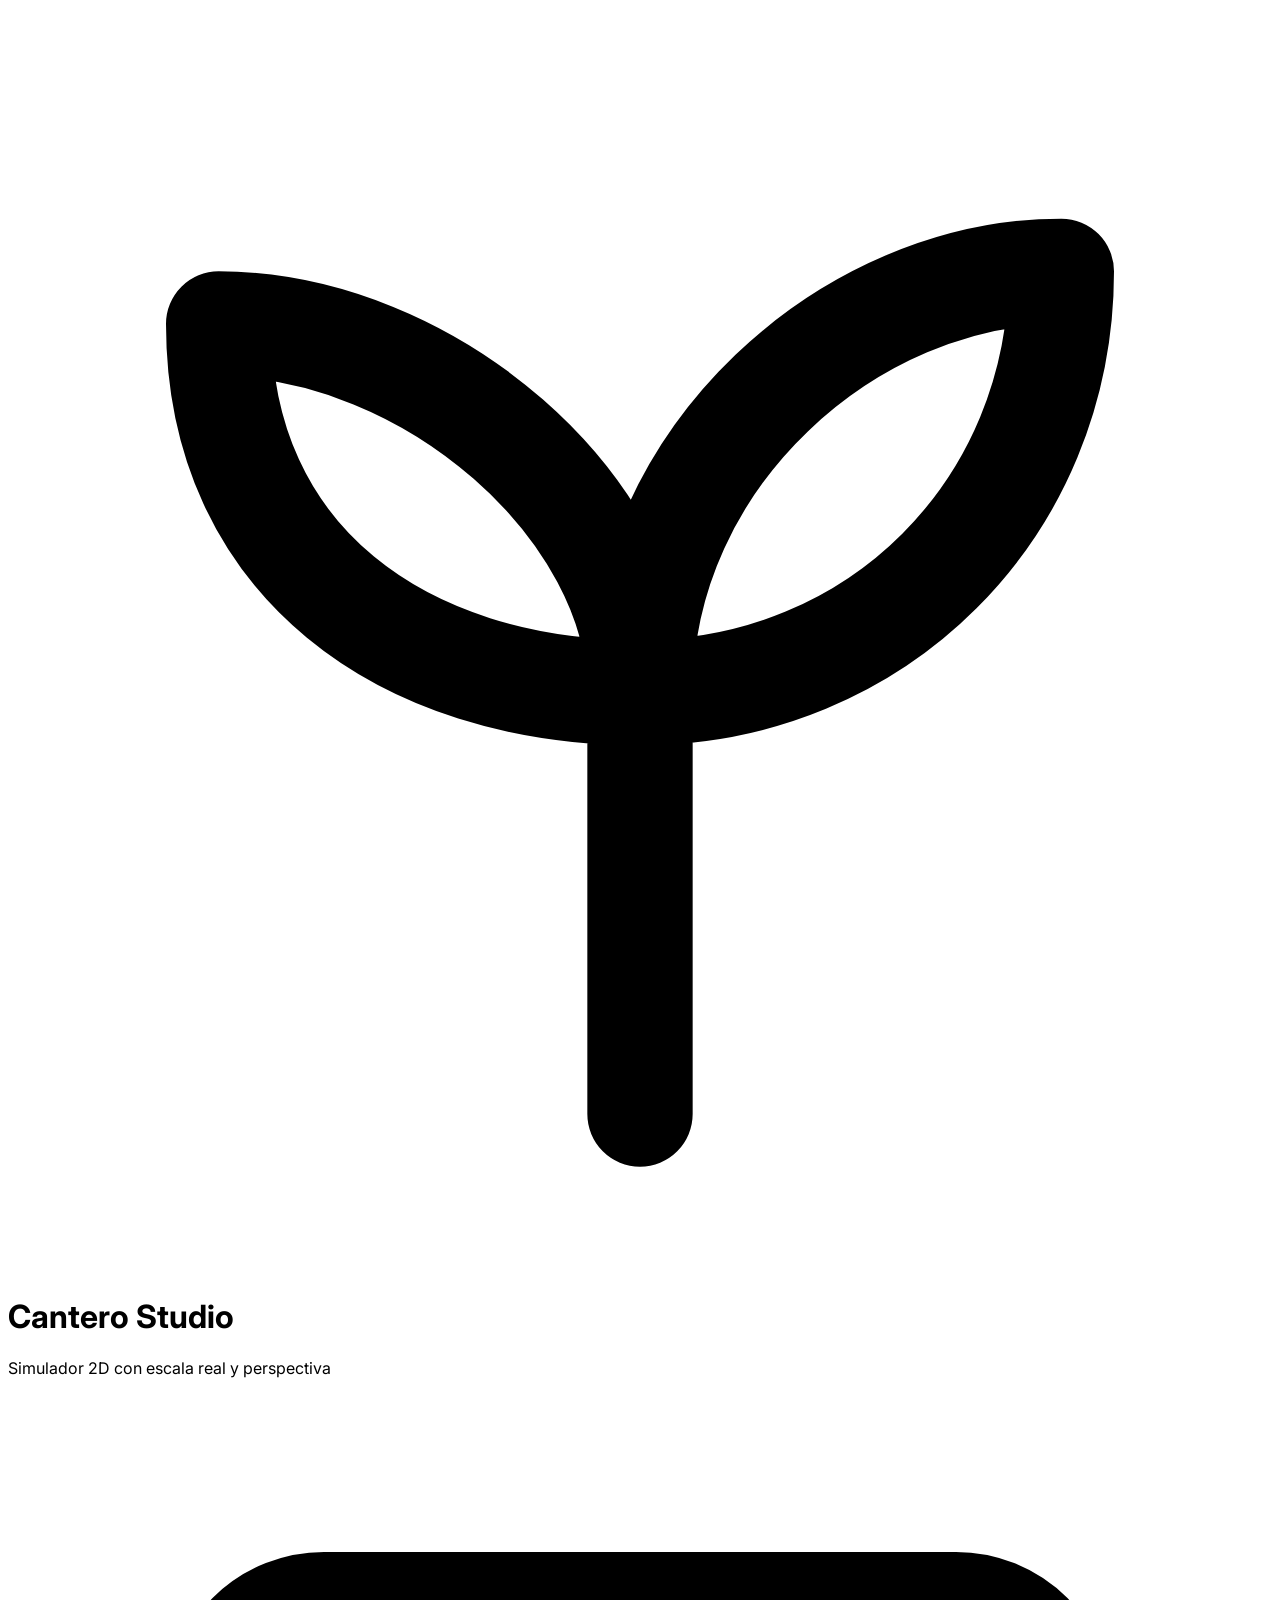
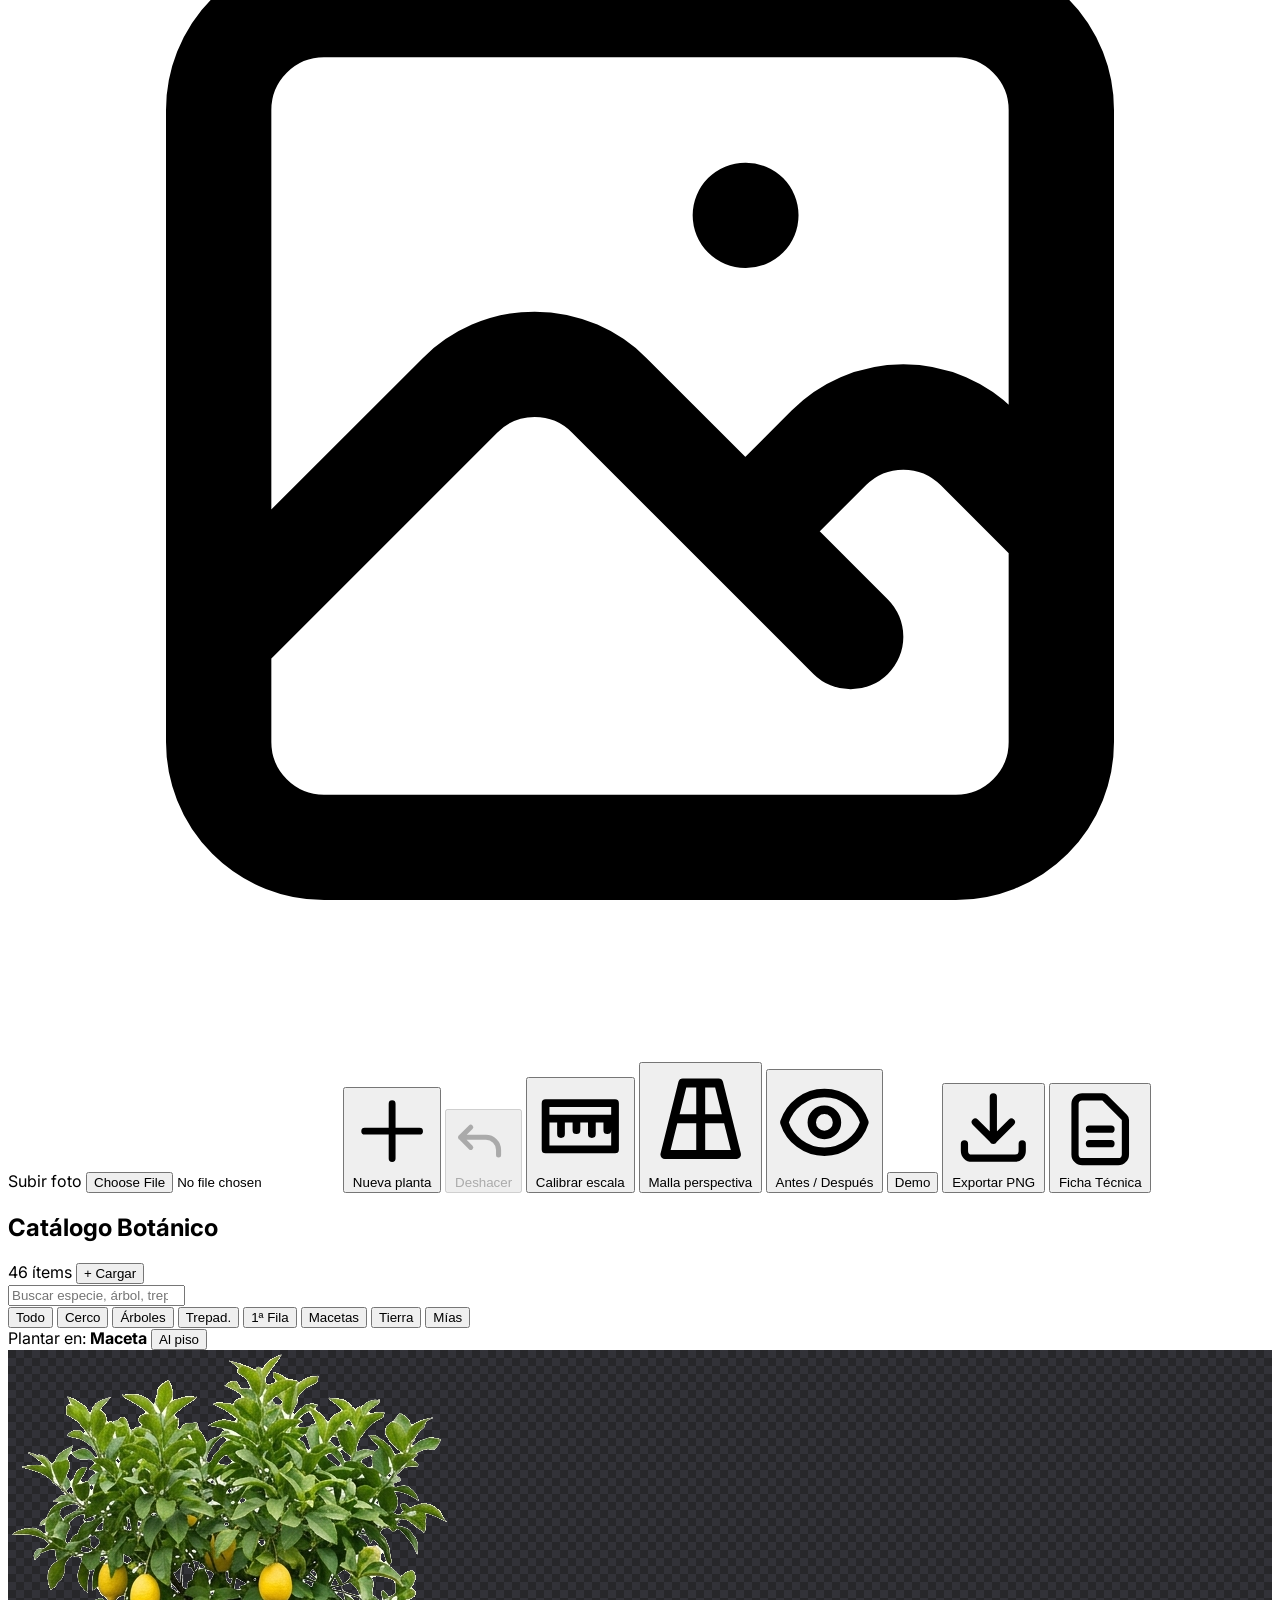
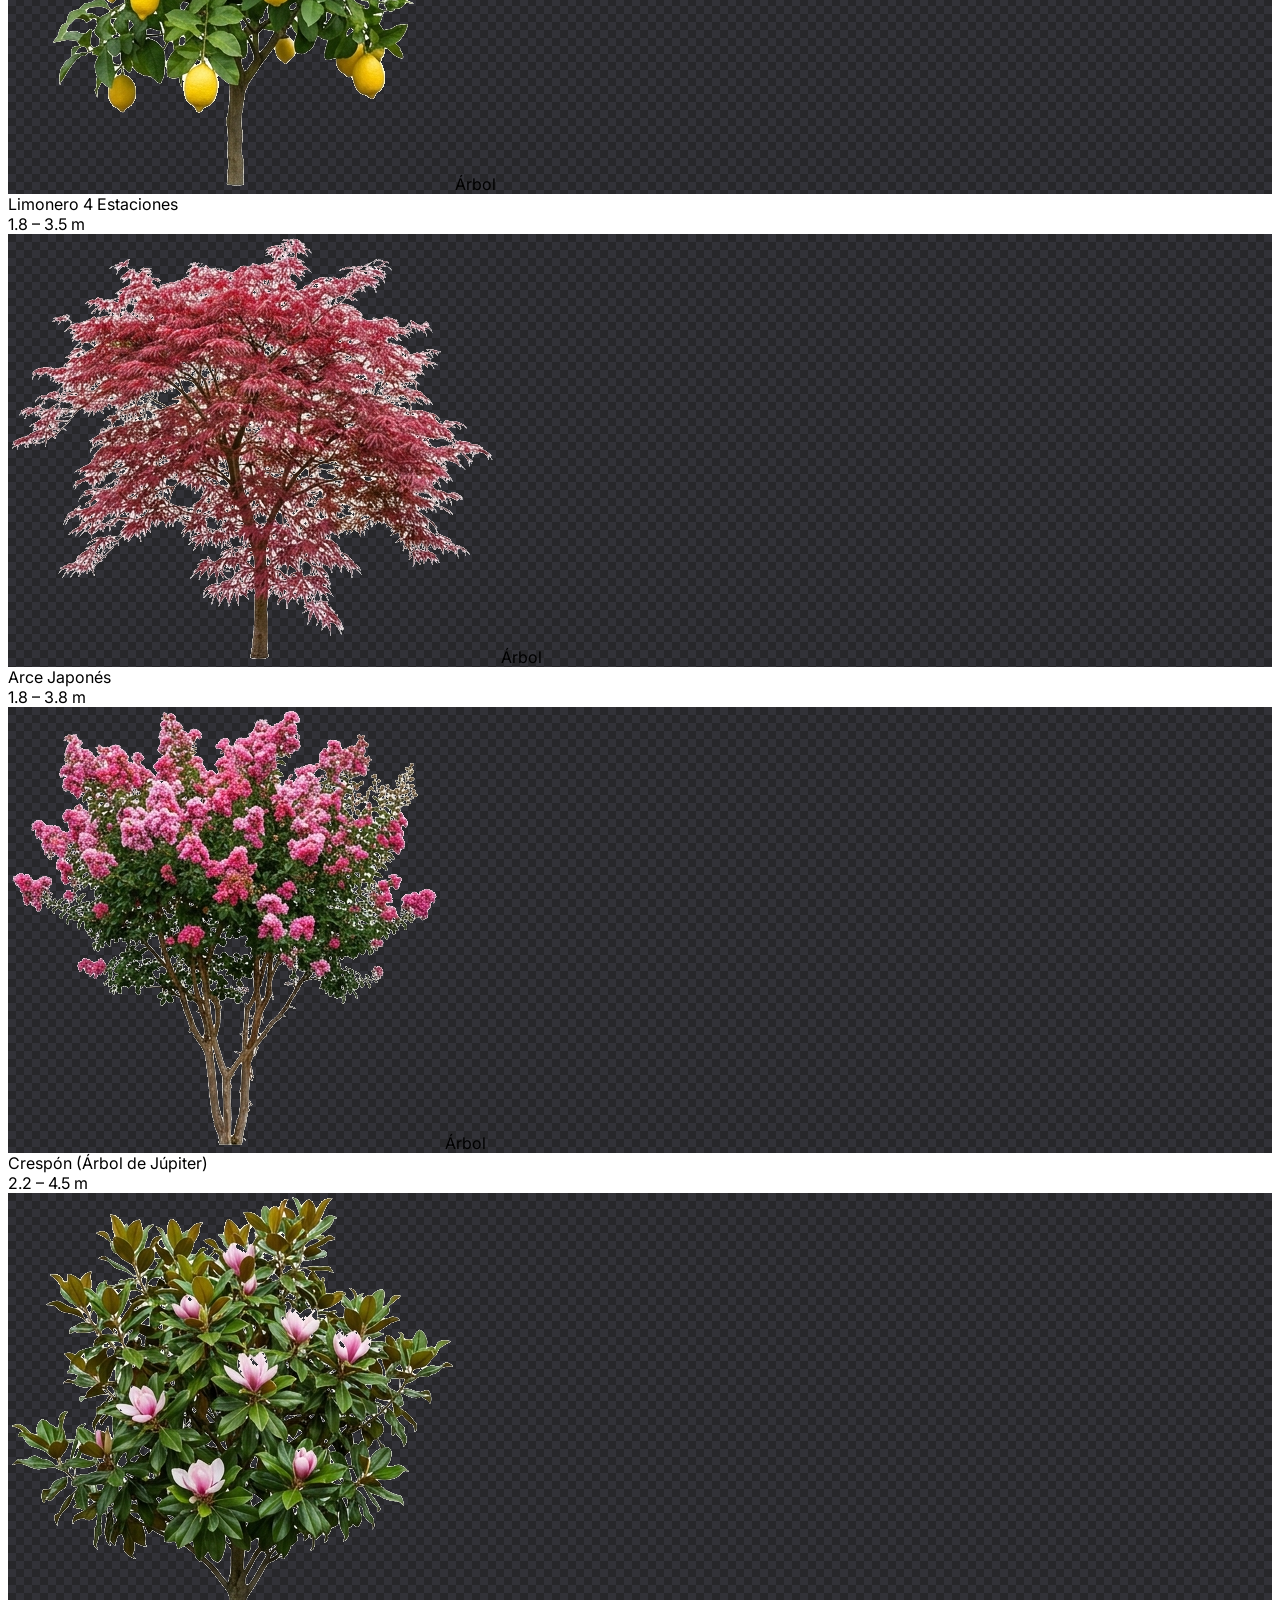
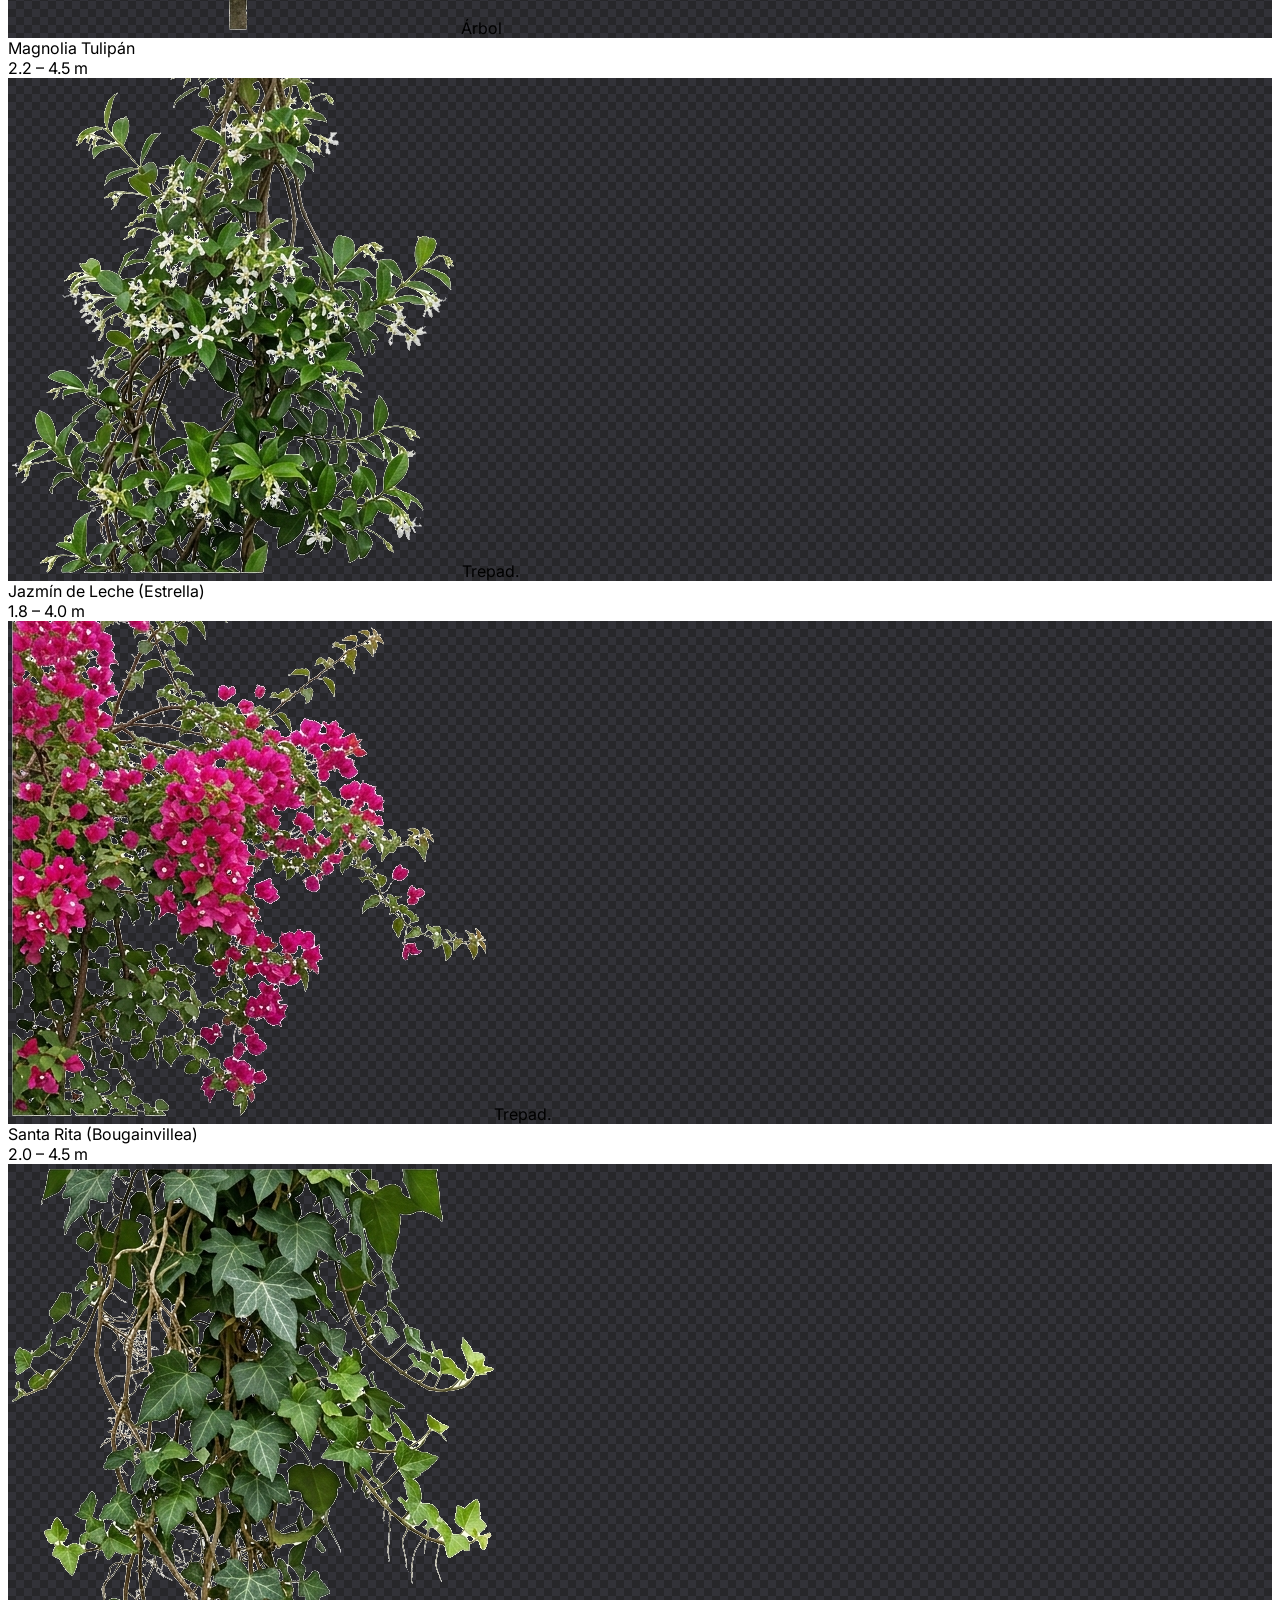
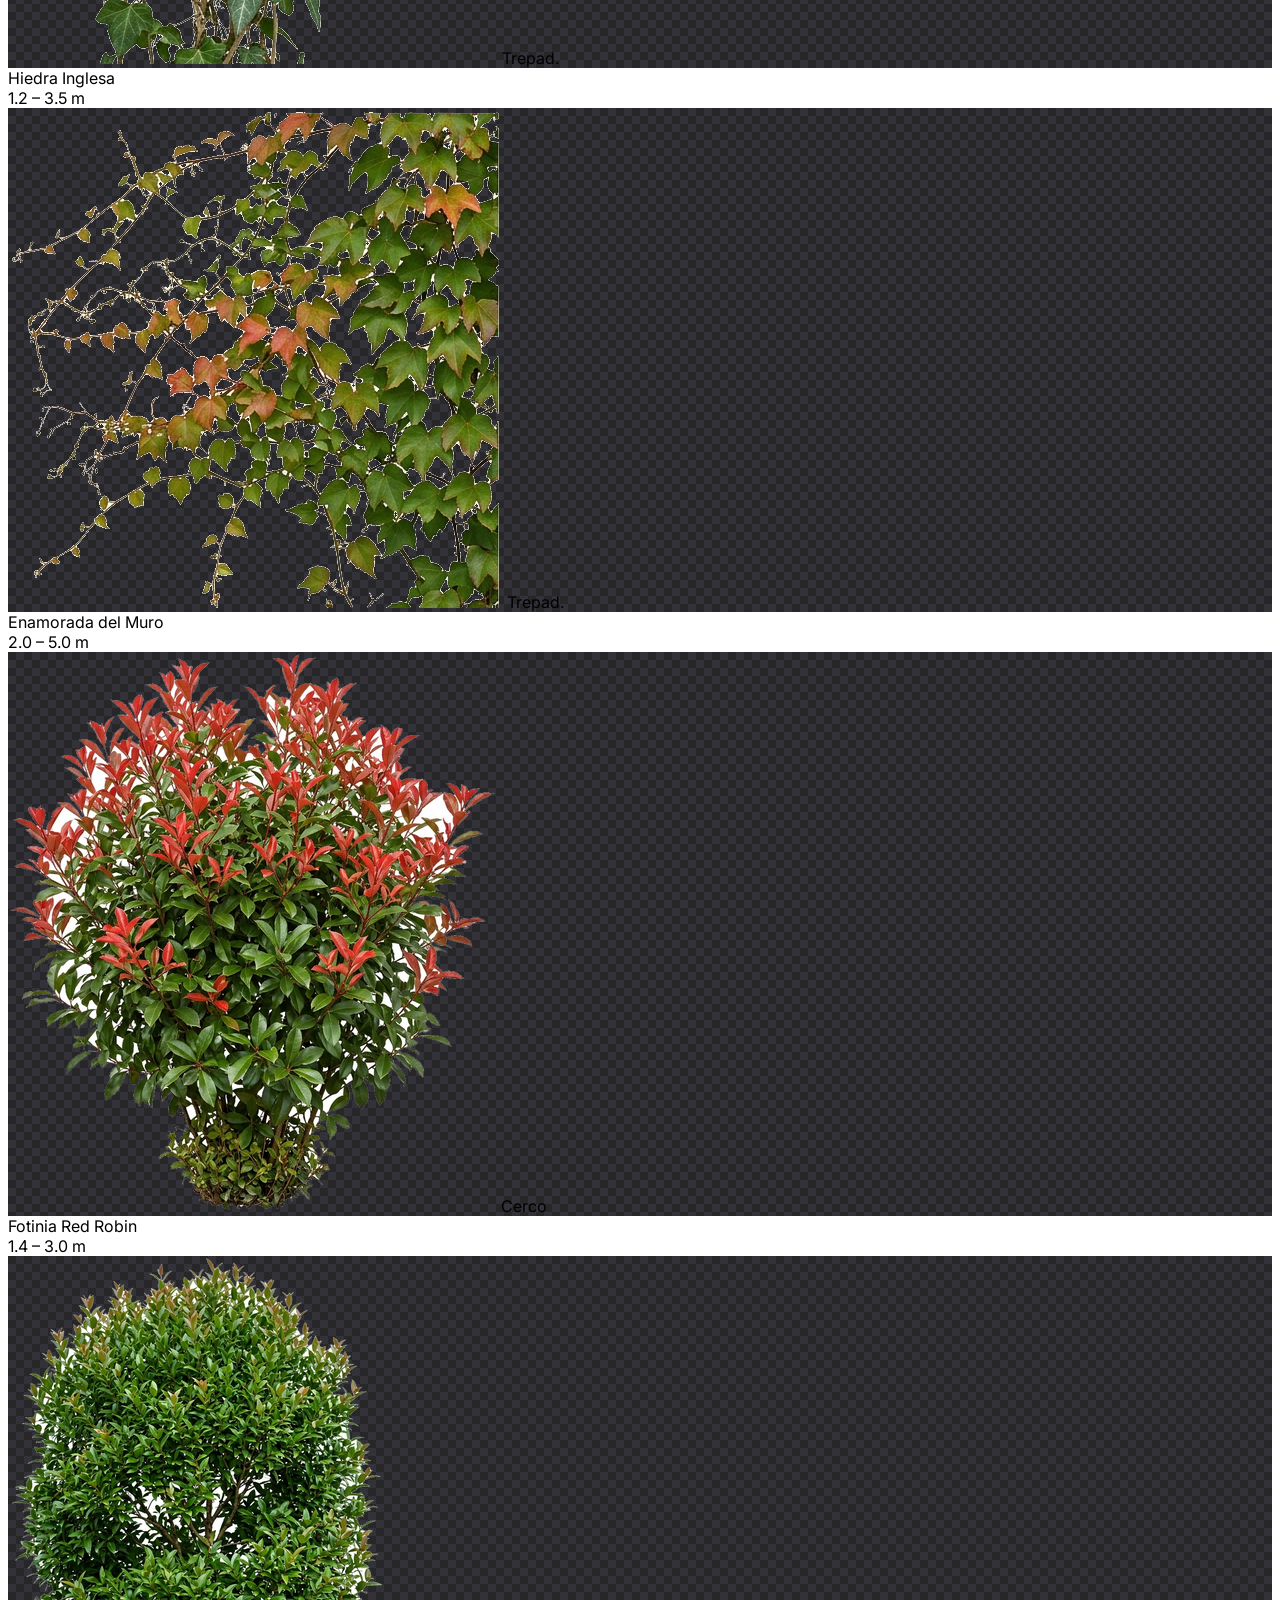
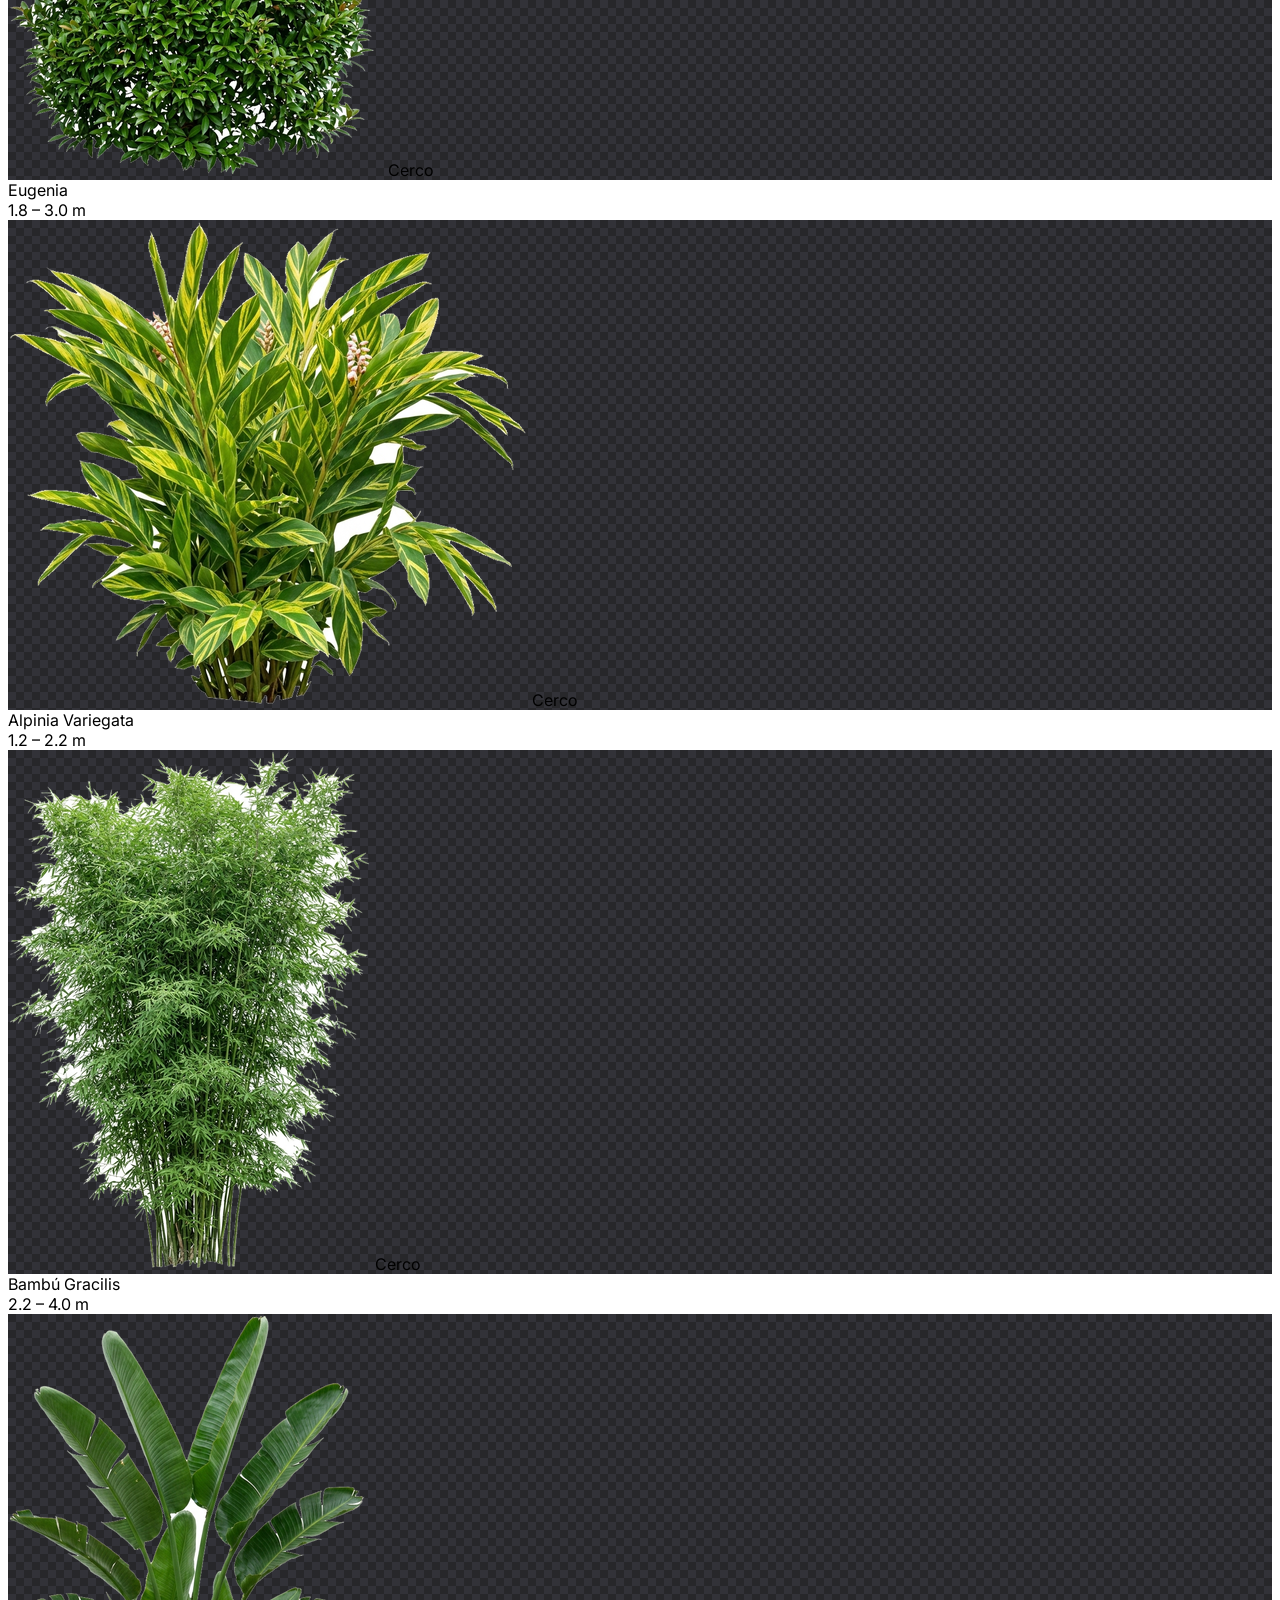
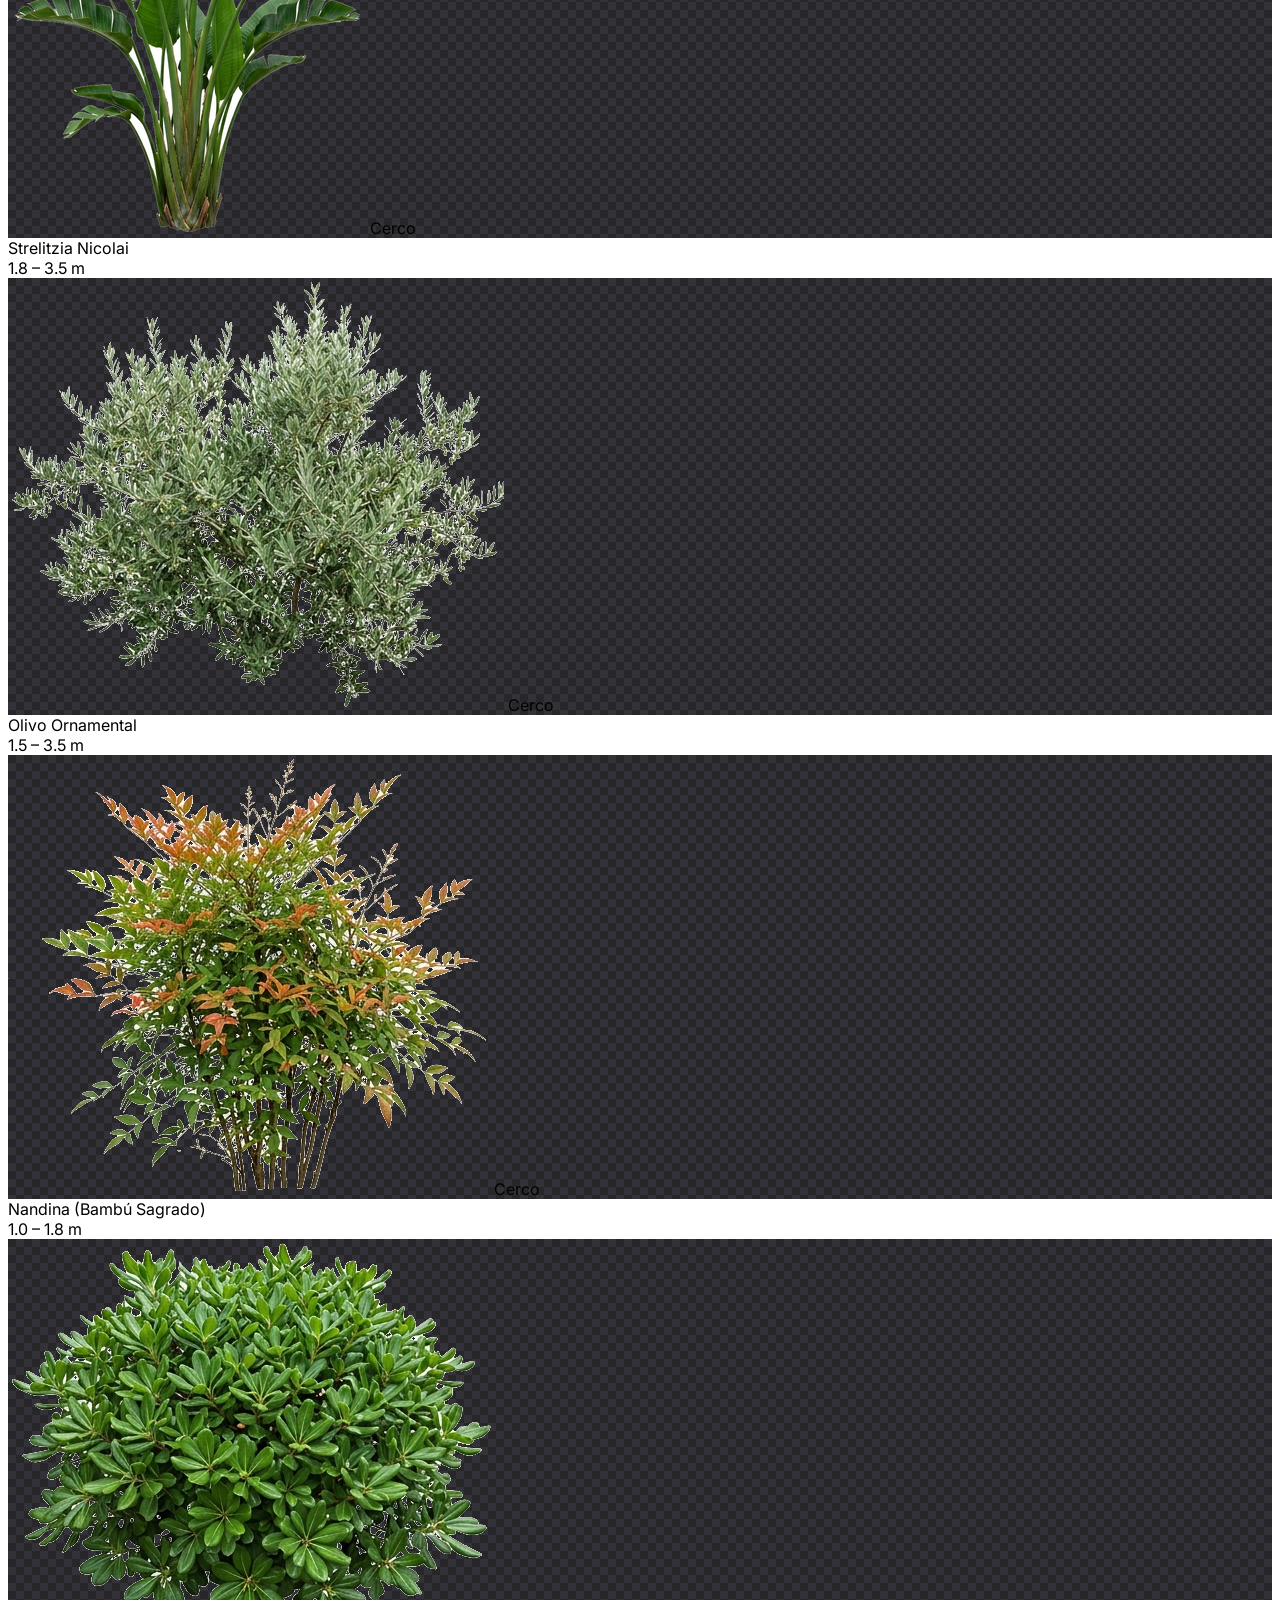
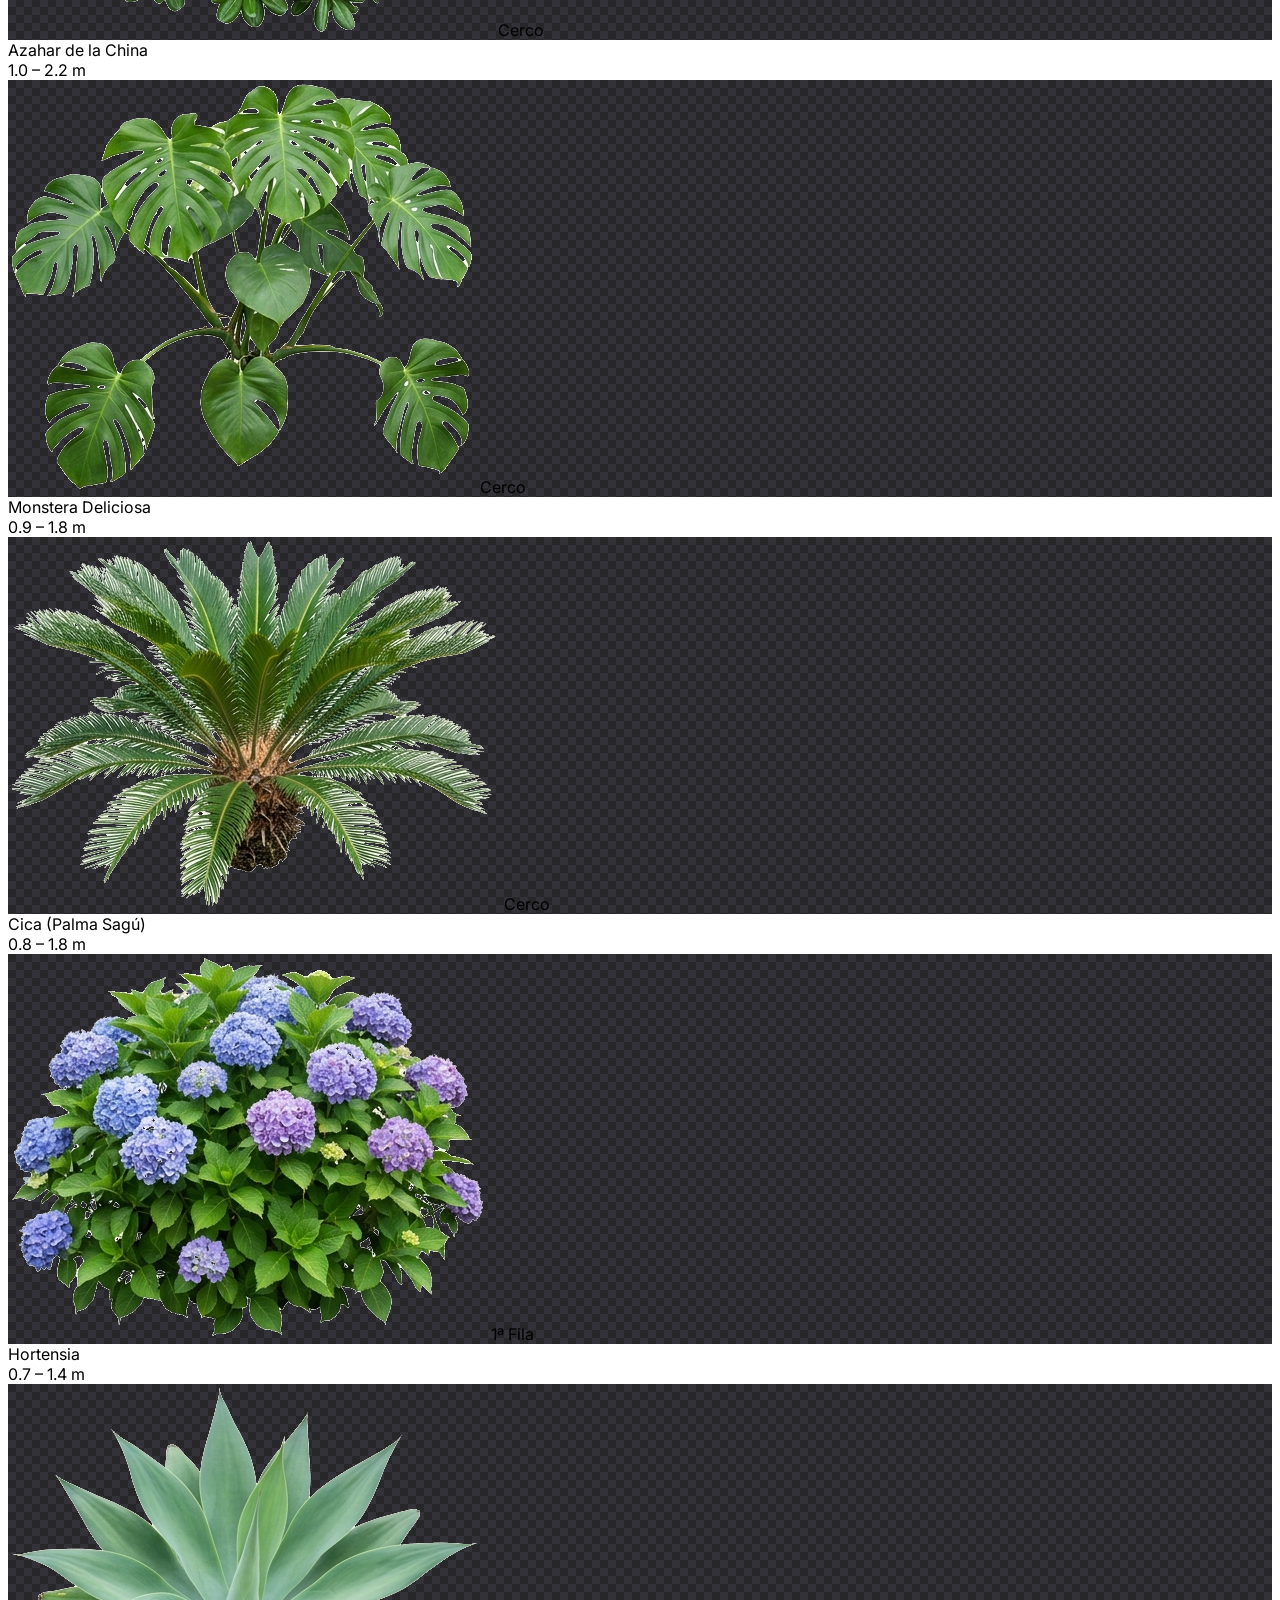
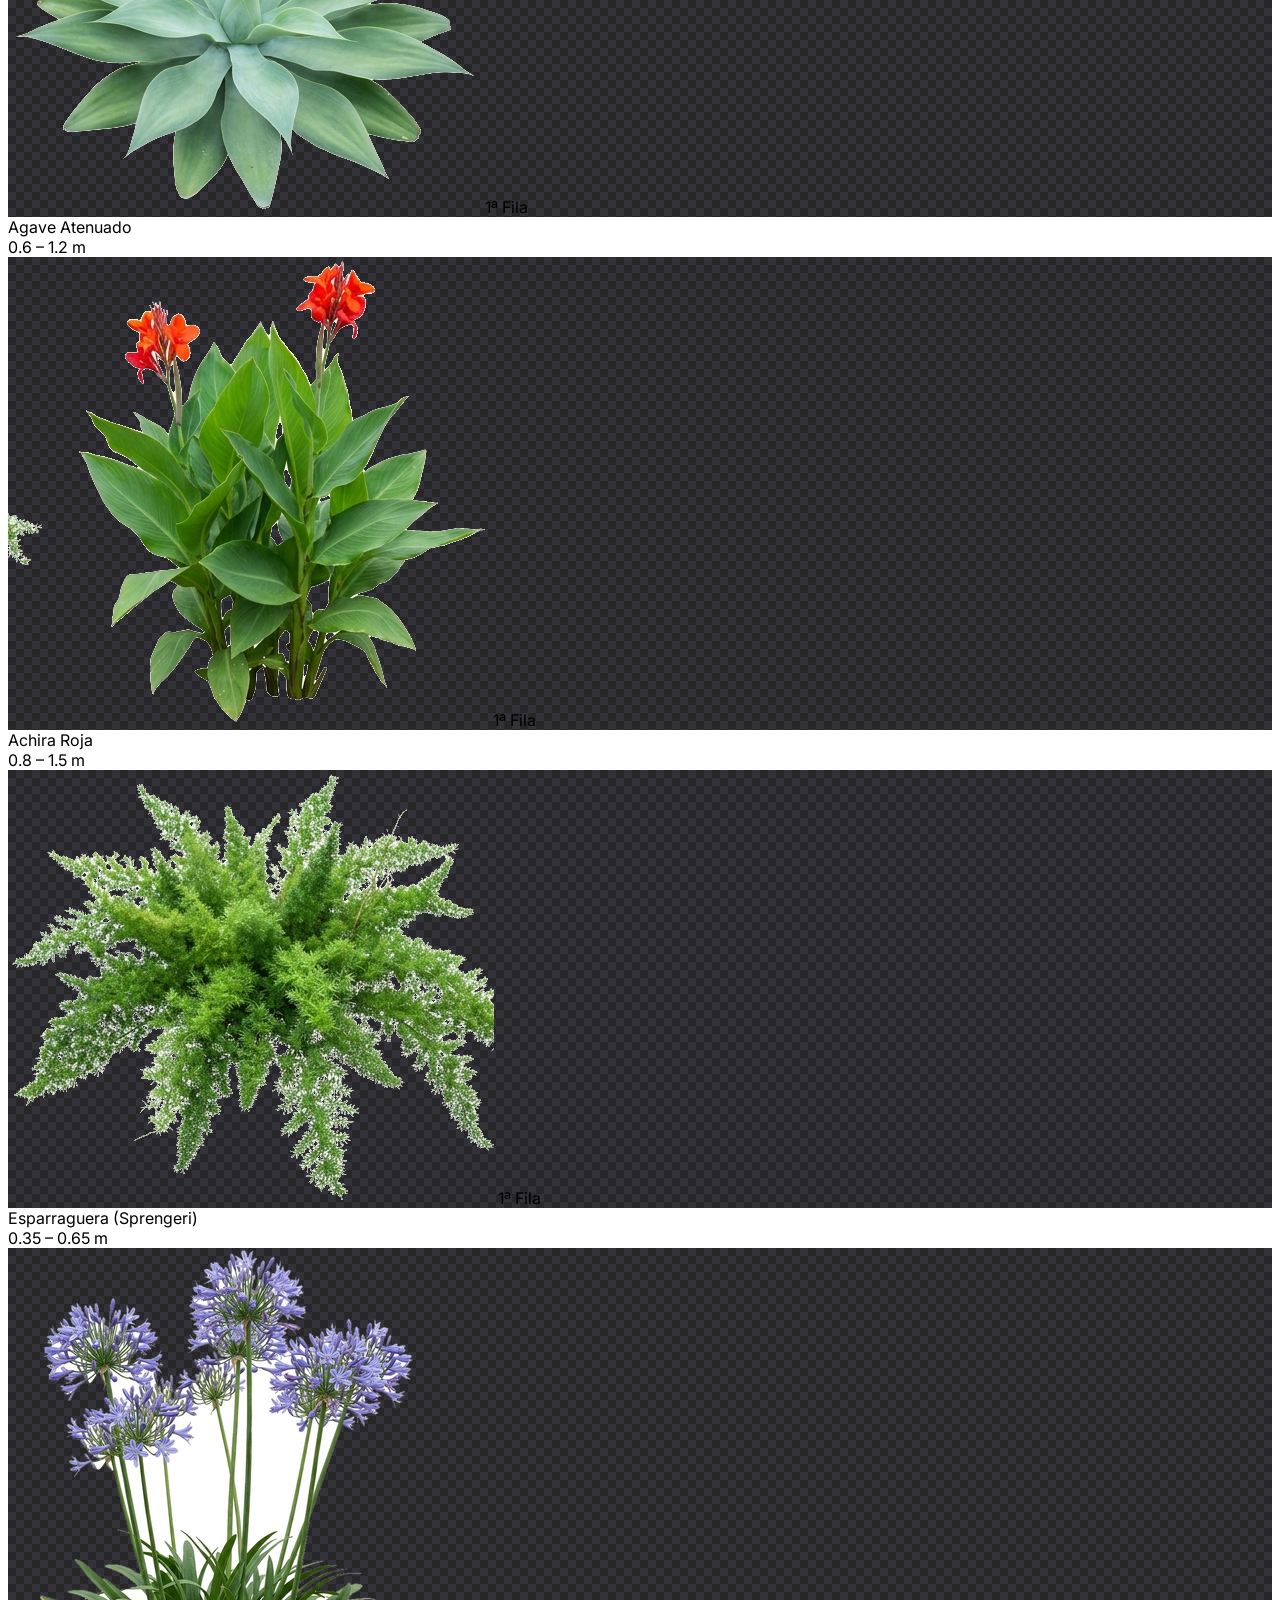
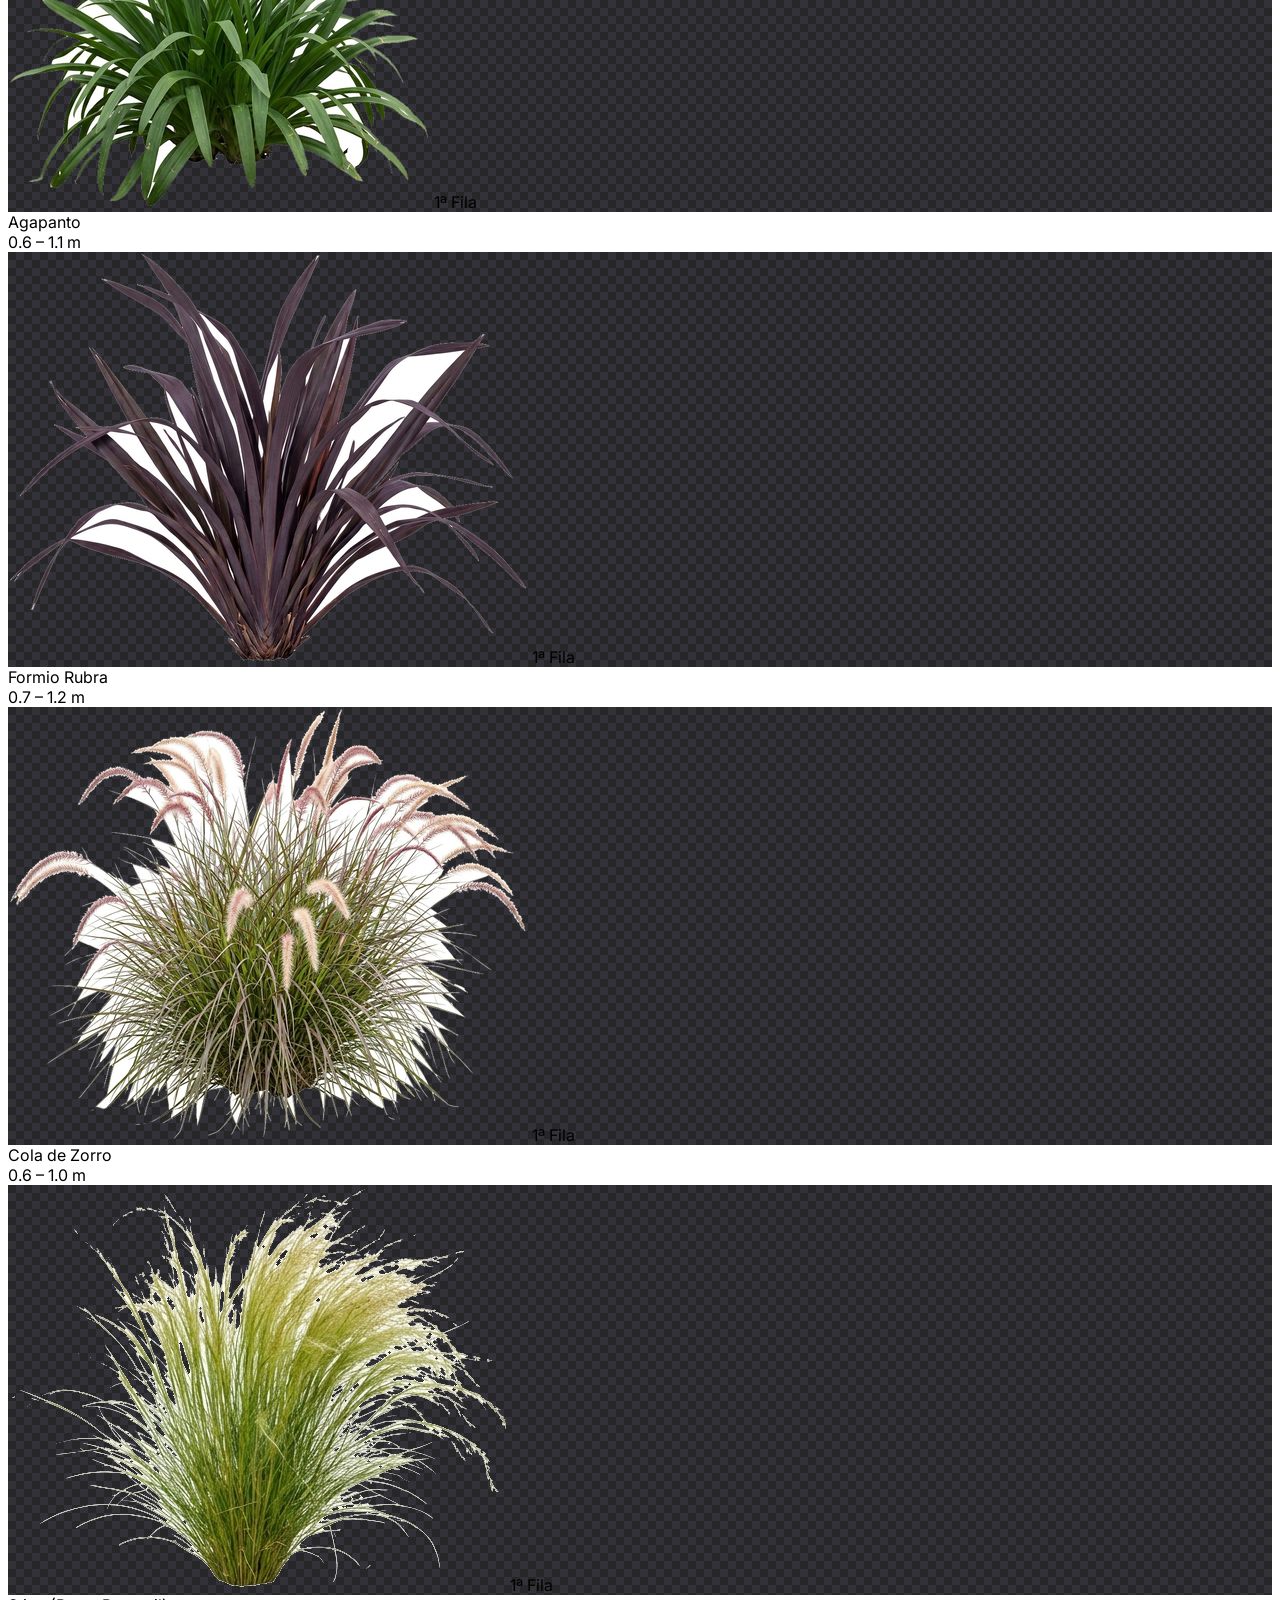
==== index.html @ 39b7127c "Add files via upload" ====
<!DOCTYPE html>
<html lang="es">
<head>
  <meta charset="UTF-8" />
  <meta name="viewport" content="width=device-width, initial-scale=1.0" />
  <title>Cantero Studio — Simulador de Paisajismo 2D</title>
  <script src="https://cdn.tailwindcss.com/3.4.17"></script>
  <link rel="preconnect" href="https://fonts.googleapis.com" />
  <link rel="preconnect" href="https://fonts.gstatic.com" crossorigin />
  <link href="https://fonts.googleapis.com/css2?family=Inter:wght@400;500;600;700&display=swap" rel="stylesheet" />
  <link rel="stylesheet" href="styles.css" />
</head>
<body class="bg-zinc-950 text-zinc-100 min-h-screen lg:h-screen lg:overflow-hidden flex flex-col select-none">

  <!-- Top Toolbar -->
  <header class="bg-zinc-900 border-b border-zinc-800 px-3 sm:px-4 py-2 flex flex-wrap items-center justify-between gap-2 z-20 shrink-0 no-print">
    <div class="flex items-center gap-2.5">
      <div class="w-8 h-8 rounded-lg bg-emerald-500/15 border border-emerald-500/30 flex items-center justify-center text-emerald-400">
        <svg class="w-4 h-4" fill="none" stroke="currentColor" stroke-width="2" viewBox="0 0 24 24">
          <path stroke-linecap="round" stroke-linejoin="round" d="M12 21v-8m0 0C12 8.5 16 5 20 5c0 4.5-3.5 8-8 8zm0 0C12 9.5 8 6 4 6c0 4.5 3.5 7 8 7z"/>
        </svg>
      </div>
      <div>
        <h1 class="text-sm font-semibold tracking-tight text-zinc-100 leading-none">Cantero Studio</h1>
        <p class="text-[11px] text-zinc-400 mt-0.5">Simulador 2D con escala real y perspectiva</p>
      </div>
    </div>

    <div class="flex flex-wrap items-center gap-1.5 sm:gap-2">
      <label class="cursor-pointer inline-flex items-center gap-1.5 px-2.5 py-1.5 rounded-lg bg-zinc-800 hover:bg-zinc-700 text-xs font-medium text-zinc-200 border border-zinc-700 transition">
        <svg class="w-3.5 h-3.5 text-emerald-400" fill="none" stroke="currentColor" stroke-width="2" viewBox="0 0 24 24"><path stroke-linecap="round" stroke-linejoin="round" d="M4 16l4.586-4.586a2 2 0 012.828 0L16 16m-2-2l1.586-1.586a2 2 0 012.828 0L20 14m-6-6h.01M6 20h12a2 2 0 002-2V6a2 2 0 00-2-2H6a2 2 0 00-2 2v12a2 2 0 002 2z"/></svg>
        <span>Subir foto</span>
        <input id="bgUploadInput" type="file" accept="image/*" class="hidden" />
      </label>

      <button id="btnOpenNewPlant" type="button" class="inline-flex items-center gap-1.5 px-2.5 py-1.5 rounded-lg bg-zinc-800 hover:bg-zinc-700 text-xs font-medium text-zinc-200 border border-zinc-700 transition" title="Cargar nueva planta al catálogo">
        <svg class="w-3.5 h-3.5 text-amber-400" fill="none" stroke="currentColor" stroke-width="2" viewBox="0 0 24 24"><path stroke-linecap="round" stroke-linejoin="round" d="M12 4v16m8-8H4"/></svg>
        <span>Nueva planta</span>
      </button>

            <button id="btnUndo" type="button" disabled class="inline-flex items-center gap-1.5 px-2.5 py-1.5 rounded-lg bg-zinc-800 hover:bg-zinc-700 disabled:opacity-40 disabled:pointer-events-none text-xs font-medium text-zinc-200 border border-zinc-700 transition" title="Deshacer última acción (Ctrl+Z)">
        <svg class="w-3.5 h-3.5 text-zinc-300" fill="none" stroke="currentColor" stroke-width="2" viewBox="0 0 24 24"><path stroke-linecap="round" stroke-linejoin="round" d="M3 10h10a5 5 0 015 5v2M3 10l4-4m-4 4l4 4"/></svg>
        <span>Deshacer</span>
      </button>

      <button id="btnCalibrate" type="button" class="inline-flex items-center gap-1.5 px-2.5 py-1.5 rounded-lg bg-zinc-800 hover:bg-zinc-700 text-xs font-medium text-zinc-200 border border-zinc-700 transition" title="Marcar una referencia real de 2 puntos en la foto">
        <svg class="w-3.5 h-3.5 text-sky-400" fill="none" stroke="currentColor" stroke-width="2" viewBox="0 0 24 24"><path stroke-linecap="round" stroke-linejoin="round" d="M3 10h18M7 10v4m4-4v3m4-3v4m4-4v3M3 6h18v12H3z"/></svg>
        <span>Calibrar escala</span>
      </button>

      <button id="btnPerspective" type="button" class="inline-flex items-center gap-1.5 px-2.5 py-1.5 rounded-lg bg-zinc-800 hover:bg-zinc-700 text-xs font-medium text-zinc-200 border border-zinc-700 transition" title="Configurar malla de perspectiva en el suelo">
        <svg class="w-3.5 h-3.5 text-violet-400" fill="none" stroke="currentColor" stroke-width="2" viewBox="0 0 24 24"><path stroke-linecap="round" stroke-linejoin="round" d="M4 20L8 4h8l4 16H4zm2.5-8h11M12 4v16"/></svg>
        <span>Malla perspectiva</span>
      </button>

      <button id="btnCompare" type="button" class="inline-flex items-center gap-1.5 px-2.5 py-1.5 rounded-lg bg-zinc-800 hover:bg-zinc-700 text-xs font-medium text-zinc-200 border border-zinc-700 transition" title="Ver foto original sin plantas">
        <svg class="w-3.5 h-3.5" fill="none" stroke="currentColor" stroke-width="2" viewBox="0 0 24 24"><path stroke-linecap="round" stroke-linejoin="round" d="M15 12a3 3 0 11-6 0 3 3 0 016 0z"/><path stroke-linecap="round" stroke-linejoin="round" d="M2.458 12C3.732 7.943 7.523 5 12 5c4.478 0 8.268 2.943 9.542 7-1.274 4.057-5.064 7-9.542 7-4.477 0-8.268-2.943-9.542-7z"/></svg>
        <span id="compareLabel">Antes / Después</span>
      </button>

      <button id="btnResetDemo" type="button" class="inline-flex items-center gap-1.5 px-2.5 py-1.5 rounded-lg bg-zinc-800 hover:bg-zinc-700 text-xs font-medium text-zinc-300 border border-zinc-700 transition">
        <span>Demo</span>
      </button>

      <button id="btnExport" type="button" class="inline-flex items-center gap-1.5 px-3 py-1.5 rounded-lg bg-emerald-600 hover:bg-emerald-500 text-xs font-semibold text-white shadow-sm transition">
        <svg class="w-3.5 h-3.5" fill="none" stroke="currentColor" stroke-width="2" viewBox="0 0 24 24"><path stroke-linecap="round" stroke-linejoin="round" d="M4 16v2a2 2 0 002 2h12a2 2 0 002-2v-2M7 10l5 5m0 0l5-5m-5 5V3"/></svg>
        <span>Exportar PNG</span>
      </button>

      <button id="btnSpecSheet" type="button" class="inline-flex items-center gap-1.5 px-3 py-1.5 rounded-lg bg-sky-600 hover:bg-sky-500 text-xs font-semibold text-white shadow-sm transition" title="Ver y exportar ficha técnica con desglose de plantas">
        <svg class="w-3.5 h-3.5" fill="none" stroke="currentColor" stroke-width="2" viewBox="0 0 24 24"><path stroke-linecap="round" stroke-linejoin="round" d="M9 12h6m-6 4h6m2 5H7a2 2 0 01-2-2V5a2 2 0 012-2h5.586a1 1 0 01.707.293l5.414 5.414a1 1 0 01.293.707V19a2 2 0 01-2 2z"/></svg>
        <span>Ficha Técnica</span>
      </button>
    </div>
  </header>

  <!-- Main Workspace -->
  <div class="flex-1 min-h-0 flex flex-col lg:flex-row overflow-hidden no-print">

    <!-- Left Panel: Plant & Container Catalog (independent scroll) -->
    <aside id="catalogAside" class="w-full lg:w-72 lg:h-full bg-zinc-900/90 border-b lg:border-b-0 lg:border-r border-zinc-800 flex flex-col shrink-0 max-h-[38vh] lg:max-h-full overflow-hidden">
      <div class="p-3 border-b border-zinc-800 space-y-2 shrink-0">
        <div class="flex items-center justify-between">
          <h2 class="text-xs font-semibold uppercase tracking-wider text-zinc-400">Catálogo Botánico</h2>
          <div class="flex items-center gap-2">
            <span id="catalogCount" class="text-[11px] text-zinc-500">0 ítems</span>
            <button id="btnCatalogAdd" type="button" class="px-1.5 py-0.5 rounded bg-emerald-500/15 hover:bg-emerald-500/25 border border-emerald-500/30 text-emerald-300 text-[10px] font-semibold transition">+ Cargar</button>
          </div>
        </div>
        <input id="catalogSearch" type="search" placeholder="Buscar especie, árbol, trepadora, maceta..." class="w-full px-2.5 py-1.5 rounded-lg bg-zinc-950 border border-zinc-800 text-xs text-zinc-200 placeholder-zinc-500 focus:outline-none focus:border-emerald-500/60" />
        <div class="grid grid-cols-4 gap-1 bg-zinc-950 p-1 rounded-lg border border-zinc-800">
          <button type="button" data-filter="all" class="filter-btn px-1 py-1 rounded text-[10px] font-medium bg-emerald-600 text-white">Todo</button>
          <button type="button" data-filter="cerco" class="filter-btn px-1 py-1 rounded text-[10px] font-medium text-zinc-400 hover:text-zinc-200">Cerco</button>
          <button type="button" data-filter="arboles" class="filter-btn px-1 py-1 rounded text-[10px] font-medium text-zinc-400 hover:text-zinc-200">Árboles</button>
          <button type="button" data-filter="trepadoras" class="filter-btn px-1 py-1 rounded text-[10px] font-medium text-zinc-400 hover:text-zinc-200">Trepad.</button>
          <button type="button" data-filter="primera" class="filter-btn px-1 py-1 rounded text-[10px] font-medium text-zinc-400 hover:text-zinc-200">1ª Fila</button>
          <button type="button" data-filter="macetas" class="filter-btn px-1 py-1 rounded text-[10px] font-medium text-zinc-400 hover:text-zinc-200">Macetas</button>
          <button type="button" data-filter="tierra" class="filter-btn px-1 py-1 rounded text-[10px] font-medium text-zinc-400 hover:text-zinc-200">Tierra</button>
          <button type="button" data-filter="custom" class="filter-btn px-1 py-1 rounded text-[10px] font-medium text-zinc-400 hover:text-zinc-200">Mías</button>
        </div>
      </div>

      <div id="catalogTargetBanner" class="hidden mx-2.5 mt-2 px-2.5 py-1.5 rounded-lg bg-emerald-500/15 border border-emerald-500/40 text-[11px] text-emerald-200 flex items-center justify-between gap-1.5 shrink-0">
        <span class="truncate">Plantar en: <strong id="catalogTargetName">Maceta</strong></span>
        <button id="btnClearCatalogTarget" type="button" class="px-1.5 py-0.5 rounded bg-zinc-900/80 hover:bg-zinc-800 text-[10px] text-zinc-300 shrink-0" title="Agregar suelto al piso">Al piso</button>
      </div>

      <div id="catalogGrid" class="p-2.5 grid grid-cols-2 sm:grid-cols-4 lg:grid-cols-2 gap-2 overflow-y-auto overscroll-contain flex-1 min-h-0">
        <!-- Populated by JS -->
      </div>
    </aside>

    <!-- Center Canvas Stage (fixed centered viewer, scroll = zoom) -->
    <main class="flex-1 h-full bg-zinc-950 relative flex flex-col items-center justify-center p-2 sm:p-3 overflow-hidden min-h-[340px]">

      <!-- Mode Banners -->
      <div id="maskBanner" class="hidden mb-1.5 px-3 py-1.5 rounded-full bg-amber-500/15 border border-amber-500/40 text-amber-200 text-xs flex items-center gap-2 z-20 shrink-0">
        <span class="w-2 h-2 rounded-full bg-amber-400 animate-pulse"></span>
        <span>Modo Máscara activo: pintá sobre la planta para ocultarla detrás de una maceta o baranda</span>
        <button id="btnExitMask" type="button" class="ml-1 px-2 py-0.5 rounded bg-amber-500 text-zinc-950 font-semibold text-[11px] hover:bg-amber-400">Listo</button>
      </div>

      <div id="calibrateBanner" class="hidden mb-1.5 px-3 py-1.5 rounded-full bg-sky-500/15 border border-sky-500/40 text-sky-200 text-xs flex flex-wrap items-center gap-2 z-20 shrink-0">
        <span class="w-2 h-2 rounded-full bg-sky-400 animate-pulse"></span>
        <span id="calibratePromptText">Hacé clic en 2 puntos de un objeto cuya medida real conozcas (ej. puerta, pared o maceta)</span>
        <div id="calibrateInputGroup" class="hidden items-center gap-1.5">
          <input id="calibrateMetersInput" type="number" step="0.05" min="0.05" max="30" value="1.80" class="w-20 px-2 py-0.5 rounded bg-zinc-900 border border-sky-500/50 text-zinc-100 text-xs" />
          <span class="text-[11px]">m</span>
          <button id="btnApplyCalibrate" type="button" class="px-2 py-0.5 rounded bg-sky-500 text-zinc-950 font-semibold text-[11px] hover:bg-sky-400">Aplicar</button>
        </div>
        <button id="btnCancelCalibrate" type="button" class="ml-1 px-2 py-0.5 rounded bg-zinc-800 text-zinc-200 text-[11px] hover:bg-zinc-700">Cancelar</button>
      </div>

      <div id="perspectiveBanner" class="hidden mb-1.5 px-3 py-1.5 rounded-full bg-violet-500/15 border border-violet-500/40 text-violet-200 text-xs flex flex-wrap items-center gap-2 z-20 shrink-0">
        <span class="w-2 h-2 rounded-full bg-violet-400"></span>
        <span>Arrastrá las 4 esquinas violetas sobre el suelo o cantero</span>
        <label class="inline-flex items-center gap-1 cursor-pointer ml-1">
          <input id="chkAutoPerspective" type="checkbox" checked class="accent-violet-500" />
          <span>Auto-escalar plantas al mover</span>
        </label>
        <button id="btnExitPerspective" type="button" class="ml-1 px-2 py-0.5 rounded bg-violet-500 text-zinc-950 font-semibold text-[11px] hover:bg-violet-400">Ocultar malla</button>
      </div>

      <div id="stageWrapper" class="relative w-full flex-1 min-h-0 flex items-center justify-center overflow-hidden rounded-lg bg-zinc-950/60 border border-zinc-900">
        <canvas id="mainCanvas" class="max-w-full max-h-full rounded-lg shadow-2xl border border-zinc-800 cursor-grab touch-none origin-center transition-transform duration-75"></canvas>

        <!-- Zoom Pill -->
        <div class="absolute bottom-2.5 right-2.5 flex items-center gap-1.5 px-2.5 py-1 rounded-full bg-zinc-900/90 border border-zinc-700 text-[11px] text-zinc-200 shadow-lg z-10">
          <button id="btnZoomOut" type="button" class="px-1 hover:text-emerald-400 font-bold" title="Alejar">−</button>
          <span id="valViewZoom" class="min-w-[38px] text-center font-medium">100%</span>
          <button id="btnZoomIn" type="button" class="px-1 hover:text-emerald-400 font-bold" title="Acercar">+</button>
          <button id="btnZoomReset" type="button" class="ml-1 px-1.5 py-0.5 rounded bg-zinc-800 hover:bg-zinc-700 text-[10px] text-zinc-300">Reset</button>
        </div>
      </div>

      <!-- Quick Hint & Scale Bar -->
      <div class="mt-1.5 flex flex-wrap items-center justify-center gap-x-3 gap-y-0.5 text-[11px] text-zinc-500 shrink-0">
        <span id="scaleStatusText" class="text-sky-400/90 font-medium">Escala: 1 m ≈ 195 px</span>
        <span>•</span>
        <span>Rueda = Zoom viewer</span>
        <span>•</span>
        <span>Arrastrar + <kbd class="px-1 py-0.5 rounded bg-zinc-800 text-zinc-300 text-[10px]">Shift</kbd> = solo subir/bajar</span>
        <span>•</span>
        <span>Arrastrar maceta/cantero = mueve su contenido</span>
        <span>•</span>
        <span>Supr = borrar</span>
      </div>
    </main>

    <!-- Right Panel: Inspector & Layers (independent scroll) -->
    <aside class="w-full lg:w-80 lg:h-full bg-zinc-900/90 border-t lg:border-t-0 lg:border-l border-zinc-800 flex flex-col shrink-0 overflow-y-auto overscroll-contain max-h-[45vh] lg:max-h-full">

      <!-- Selected Item Inspector -->
      <div class="p-3.5 border-b border-zinc-800">
        <div class="flex items-center justify-between mb-2.5">
          <h2 class="text-xs font-semibold uppercase tracking-wider text-zinc-400">Inspector</h2>
          <span id="selectedNameBadge" class="text-[11px] font-medium text-emerald-400 truncate max-w-[160px]">Ninguna</span>
        </div>

        <div id="noSelectionState" class="py-5 text-center text-xs text-zinc-500 border border-dashed border-zinc-800 rounded-lg">
          Tocá una planta, maceta o tierra en la foto, o agregá una del catálogo.
        </div>

        <div id="inspectorControls" class="hidden space-y-3">
          <!-- Real-world Size & Botanical Realism Box -->
          <div id="botanicalBox" class="p-2.5 rounded-lg bg-zinc-950/80 border border-zinc-800 space-y-2">
            <div class="grid grid-cols-2 gap-2 text-xs">
              <div class="bg-zinc-900/80 rounded px-2 py-1 border border-zinc-800/80 flex justify-between">
                <span class="text-zinc-400">Alto</span>
                <span id="valRealHeight" class="font-semibold text-zinc-100">1.80 m</span>
              </div>
              <div class="bg-zinc-900/80 rounded px-2 py-1 border border-zinc-800/80 flex justify-between">
                <span class="text-zinc-400">Ancho</span>
                <span id="valRealWidth" class="font-semibold text-zinc-100">1.10 m</span>
              </div>
            </div>
            <div id="plantBotanicalDetails" class="space-y-2">
              <div class="flex items-center justify-between text-[11px]">
                <span class="text-zinc-400">Rango natural</span>
                <span id="valBotanicalRange" class="text-zinc-300">1.4 – 3.0 m</span>
              </div>
              <div>
                <label class="block text-[11px] text-zinc-400 mb-1">Maceta / Cantero / Tierra</label>
                <select id="ctrlContainerSelect" class="w-full px-2 py-1 rounded bg-zinc-900 border border-zinc-700 text-xs text-zinc-200">
                  <option value="">En tierra directa (sin límite)</option>
                </select>
              </div>
              <label class="flex items-center gap-2 text-[11px] text-zinc-300 cursor-pointer">
                <input id="chkRespectPotLimit" type="checkbox" checked class="accent-emerald-500" />
                <span>Limitar tamaño máximo según maceta</span>
              </label>
              <div id="realismAlert" class="hidden p-2 rounded-md text-[11px] leading-snug space-y-1.5">
                <p id="realismAlertText"></p>
                <button id="btnFixRealism" type="button" class="px-2 py-1 rounded bg-zinc-900/90 hover:bg-zinc-800 text-[10px] font-semibold border border-current transition">Ajustar a escala realista</button>
              </div>
            </div>

            <div id="containerDetails" class="hidden space-y-2.5">
              <div id="customContainerDimsWrap" class="grid grid-cols-3 gap-1.5">
                <div>
                  <label class="block text-[10px] text-zinc-400 mb-0.5">Ancho (m)</label>
                  <input id="ctrlCustomWidthM" type="number" step="0.05" min="0.2" max="12.0" value="1.20" class="w-full px-1.5 py-1 rounded bg-zinc-900 border border-zinc-700 text-xs text-zinc-100" />
                </div>
                <div>
                  <label class="block text-[10px] text-zinc-400 mb-0.5">Alto (m)</label>
                  <input id="ctrlCustomHeightM" type="number" step="0.05" min="0.15" max="2.5" value="0.45" class="w-full px-1.5 py-1 rounded bg-zinc-900 border border-zinc-700 text-xs text-zinc-100" />
                </div>
                <div>
                  <label class="block text-[10px] text-zinc-400 mb-0.5">Prof. (m)</label>
                  <input id="ctrlCustomDepthM" type="number" step="0.05" min="0.15" max="4.0" value="0.45" class="w-full px-1.5 py-1 rounded bg-zinc-900 border border-zinc-700 text-xs text-zinc-100" />
                </div>
              </div>

              <div id="potLitersWrap" class="space-y-1.5">
                <div>
                  <div class="flex justify-between text-[11px] mb-1">
                    <span class="text-zinc-400">Volumen de sustrato</span>
                    <span id="valPotLiters" class="text-zinc-200 font-medium">45 L</span>
                  </div>
                  <input id="ctrlPotLiters" type="range" min="0" max="400" step="5" value="45" class="w-full h-1.5 bg-zinc-800 rounded-lg cursor-pointer" />
                </div>
                <div id="recommendedSubstrateBox" class="p-2 rounded bg-zinc-900/90 border border-zinc-800 text-[10px] text-zinc-300 leading-relaxed">
                  <!-- Populated by JS -->
                </div>
              </div>

              <div id="groundSoilNote" class="hidden text-[11px] text-emerald-300/90 bg-emerald-500/10 border border-emerald-500/25 rounded px-2 py-1">
                Plantación directa al piso (sin límite de volumen)
              </div>

              <div id="parentContainerWrap">
                <label class="block text-[11px] text-zinc-400 mb-1">Ubicado dentro de cantero / piso</label>
                <select id="ctrlParentContainerSelect" class="w-full px-2 py-1 rounded bg-zinc-900 border border-zinc-700 text-xs text-zinc-200">
                  <option value="">Suelto en el piso</option>
                </select>
              </div>

              <!-- 3D View / Rotation Controls (Horizontal + Vertical) -->
              <div id="containerViewSection" class="space-y-2 pt-1.5 border-t border-zinc-800/80">
                <div>
                  <div class="flex justify-between items-center text-[11px] mb-1">
                    <span class="text-zinc-400 font-medium">Rotación Horizontal</span>
                    <span id="valContainerAngle" class="text-zinc-200 font-medium">0°</span>
                  </div>
                  <div class="grid grid-cols-5 gap-1 mb-1.5" id="viewPresetBtns">
                    <button type="button" data-angle="0" class="view-preset-btn px-1 py-1 rounded bg-zinc-800 hover:bg-zinc-700 text-[10px] text-zinc-200 border border-zinc-700">Frente</button>
                    <button type="button" data-angle="40" class="view-preset-btn px-1 py-1 rounded bg-zinc-800 hover:bg-zinc-700 text-[10px] text-zinc-200 border border-zinc-700">3/4</button>
                    <button type="button" data-angle="90" class="view-preset-btn px-1 py-1 rounded bg-zinc-800 hover:bg-zinc-700 text-[10px] text-zinc-200 border border-zinc-700">Perfil</button>
                    <button type="button" data-angle="180" class="view-preset-btn px-1 py-1 rounded bg-zinc-800 hover:bg-zinc-700 text-[10px] text-zinc-200 border border-zinc-700">Espalda</button>
                    <button type="button" data-angle="320" class="view-preset-btn px-1 py-1 rounded bg-zinc-800 hover:bg-zinc-700 text-[10px] text-zinc-200 border border-zinc-700">3/4 Izq</button>
                  </div>
                  <input id="ctrlContainerAngle" type="range" min="0" max="355" step="5" value="0" class="w-full h-1.5 bg-zinc-800 rounded-lg cursor-pointer" />
                </div>

                <div>
                  <div class="flex justify-between items-center text-[11px] mb-1">
                    <span class="text-zinc-400 font-medium">Rotación Vertical (altura cámara)</span>
                    <span id="valContainerPitch" class="text-zinc-200 font-medium">22°</span>
                  </div>
                  <div class="grid grid-cols-4 gap-1 mb-1.5">
                    <button type="button" data-pitch="8" class="pitch-preset-btn px-1 py-1 rounded bg-zinc-800 hover:bg-zinc-700 text-[10px] text-zinc-200 border border-zinc-700">Nivel</button>
                    <button type="button" data-pitch="22" class="pitch-preset-btn px-1 py-1 rounded bg-zinc-800 hover:bg-zinc-700 text-[10px] text-zinc-200 border border-zinc-700">Normal</button>
                    <button type="button" data-pitch="42" class="pitch-preset-btn px-1 py-1 rounded bg-zinc-800 hover:bg-zinc-700 text-[10px] text-zinc-200 border border-zinc-700">Picado</button>
                    <button type="button" data-pitch="62" class="pitch-preset-btn px-1 py-1 rounded bg-zinc-800 hover:bg-zinc-700 text-[10px] text-zinc-200 border border-zinc-700">Cenital</button>
                  </div>
                  <input id="ctrlContainerPitch" type="range" min="6" max="66" step="2" value="22" class="w-full h-1.5 bg-zinc-800 rounded-lg cursor-pointer" />
                </div>
              </div>

              <!-- Material & Color Controls -->
              <div id="containerMaterialSection" class="space-y-1.5 pt-1.5 border-t border-zinc-800/80">
                <span class="block text-[11px] text-zinc-400 font-medium">Materialidad y Color</span>
                <select id="ctrlContainerMaterial" class="w-full px-2 py-1 rounded bg-zinc-900 border border-zinc-700 text-xs text-zinc-200"></select>
                <div id="containerColorSwatches" class="flex flex-wrap gap-1.5 pt-0.5"></div>
              </div>

              <button id="btnPlantInContainer" type="button" class="w-full px-2.5 py-1.5 rounded-lg bg-emerald-600/20 hover:bg-emerald-600/30 border border-emerald-500/40 text-emerald-300 text-xs font-medium transition">
                + Plantar especie acá adentro
              </button>
            </div>
          </div>

          <!-- Quick Actions -->
          <div class="grid grid-cols-4 gap-1.5">
            <button id="btnFlip" type="button" class="px-2 py-1.5 rounded bg-zinc-800 hover:bg-zinc-700 text-[11px] font-medium text-zinc-200 border border-zinc-700 transition">Espejar</button>
            <button id="btnDuplicate" type="button" class="px-2 py-1.5 rounded bg-zinc-800 hover:bg-zinc-700 text-[11px] font-medium text-zinc-200 border border-zinc-700 transition">Duplicar</button>
            <button id="btnLayerUp" type="button" class="px-2 py-1.5 rounded bg-zinc-800 hover:bg-zinc-700 text-[11px] font-medium text-zinc-200 border border-zinc-700 transition">Adelante</button>
            <button id="btnLayerDown" type="button" class="px-2 py-1.5 rounded bg-zinc-800 hover:bg-zinc-700 text-[11px] font-medium text-zinc-200 border border-zinc-700 transition">Atrás</button>
          </div>

          <!-- Transform -->
          <div class="space-y-2 bg-zinc-950/60 p-2.5 rounded-lg border border-zinc-800/80">
            <div>
              <div class="flex justify-between text-[11px] mb-1">
                <span class="text-zinc-400">Tamaño (escala)</span>
                <span id="valScale" class="text-zinc-200 font-medium">100%</span>
              </div>
              <input id="ctrlScale" type="range" min="10" max="280" value="100" class="w-full h-1.5 bg-zinc-800 rounded-lg cursor-pointer" />
            </div>
            <div>
              <div class="flex justify-between text-[11px] mb-1">
                <span class="text-zinc-400">Inclinación 2D</span>
                <span id="valRotate" class="text-zinc-200 font-medium">0°</span>
              </div>
              <input id="ctrlRotate" type="range" min="-25" max="25" value="0" class="w-full h-1.5 bg-zinc-800 rounded-lg cursor-pointer" />
            </div>
          </div>

          <!-- Color & Light Matching -->
          <div class="space-y-2 bg-zinc-950/60 p-2.5 rounded-lg border border-zinc-800/80">
            <div class="flex items-center justify-between">
              <span class="text-[11px] font-medium text-zinc-300">Luz y Color del Entorno</span>
              <button id="btnResetColor" type="button" class="text-[10px] text-emerald-400 hover:underline">Reset</button>
            </div>
            <div>
              <div class="flex justify-between text-[11px] mb-0.5"><span class="text-zinc-400">Brillo</span><span id="valBright" class="text-zinc-300">100%</span></div>
              <input id="ctrlBright" type="range" min="40" max="170" value="100" class="w-full h-1.5 bg-zinc-800 rounded-lg cursor-pointer" />
            </div>
            <div>
              <div class="flex justify-between text-[11px] mb-0.5"><span class="text-zinc-400">Contraste</span><span id="valContrast" class="text-zinc-300">100%</span></div>
              <input id="ctrlContrast" type="range" min="50" max="160" value="100" class="w-full h-1.5 bg-zinc-800 rounded-lg cursor-pointer" />
            </div>
            <div>
              <div class="flex justify-between text-[11px] mb-0.5"><span class="text-zinc-400">Saturación</span><span id="valSat" class="text-zinc-300">100%</span></div>
              <input id="ctrlSat" type="range" min="20" max="170" value="100" class="w-full h-1.5 bg-zinc-800 rounded-lg cursor-pointer" />
            </div>
            <div>
              <div class="flex justify-between text-[11px] mb-0.5"><span class="text-zinc-400">Calidez (Sol / Sombra)</span><span id="valWarmth" class="text-zinc-300">0</span></div>
              <input id="ctrlWarmth" type="range" min="-35" max="45" value="0" class="w-full h-1.5 bg-zinc-800 rounded-lg cursor-pointer" />
            </div>
          </div>

          <!-- Ground Shadow -->
          <div class="space-y-2 bg-zinc-950/60 p-2.5 rounded-lg border border-zinc-800/80">
            <span class="block text-[11px] font-medium text-zinc-300">Sombra en el Suelo</span>
            <div>
              <div class="flex justify-between text-[11px] mb-0.5"><span class="text-zinc-400">Intensidad</span><span id="valShadowOpacity" class="text-zinc-300">45%</span></div>
              <input id="ctrlShadowOpacity" type="range" min="0" max="100" value="45" class="w-full h-1.5 bg-zinc-800 rounded-lg cursor-pointer" />
            </div>
            <div>
              <div class="flex justify-between text-[11px] mb-0.5"><span class="text-zinc-400">Dirección</span><span id="valShadowOffset" class="text-zinc-300">15</span></div>
              <input id="ctrlShadowOffset" type="range" min="-60" max="60" value="15" class="w-full h-1.5 bg-zinc-800 rounded-lg cursor-pointer" />
            </div>
          </div>

          <!-- PNG Improvement & Mask -->
          <div class="space-y-2 bg-zinc-950/60 p-2.5 rounded-lg border border-zinc-800/80">
            <span class="block text-[11px] font-medium text-zinc-300">Recorte, Fondo PNG y Máscara</span>
            <button id="btnOpenPngCleaner" type="button" class="w-full px-2.5 py-1.5 rounded-lg bg-sky-500/15 hover:bg-sky-500/25 border border-sky-500/40 text-sky-200 text-xs font-medium transition">
              Limpiar fondo blanco / halo PNG
            </button>
            <div class="flex gap-1.5">
              <button id="btnToggleMask" type="button" class="flex-1 px-2.5 py-1.5 rounded-lg bg-zinc-800 hover:bg-zinc-700 border border-zinc-700 text-xs font-medium text-zinc-200 transition">
                <span id="maskBtnText">Pintar máscara</span>
              </button>
              <button id="btnClearMask" type="button" class="px-2.5 py-1.5 rounded-lg bg-zinc-800 hover:bg-zinc-700 border border-zinc-700 text-[11px] text-zinc-400 hover:text-zinc-200 transition" title="Restaurar máscara">Reset</button>
            </div>
            <div>
              <div class="flex justify-between text-[11px] mb-0.5"><span class="text-zinc-400">Tamaño pincel</span><span id="valBrushSize" class="text-zinc-300">28 px</span></div>
              <input id="ctrlBrushSize" type="range" min="8" max="80" value="28" class="w-full h-1.5 bg-zinc-800 rounded-lg cursor-pointer" />
            </div>
          </div>

          <button id="btnDeleteLayer" type="button" class="w-full px-3 py-1.5 rounded-lg bg-red-500/10 hover:bg-red-500/20 border border-red-500/30 text-red-300 text-xs font-medium transition">
            Eliminar capa seleccionada
          </button>
        </div>
      </div>

      <!-- Layers List -->
      <div class="p-3.5 flex-1">
        <div class="flex items-center justify-between mb-2">
          <h2 class="text-xs font-semibold uppercase tracking-wider text-zinc-400">Capas en Escena</h2>
          <span id="layerCount" class="text-[11px] text-zinc-500">0</span>
        </div>
        <div id="layersList" class="space-y-1">
          <!-- Populated by JS -->
        </div>
      </div>
    </aside>
  </div>

  <!-- Mandatory Perspective Setup Guide Modal (triggered on photo upload) -->
  <div id="perspectiveGuideModal" class="hidden fixed inset-0 z-50 bg-black/80 backdrop-blur-sm flex items-center justify-center p-4 no-print">
    <div class="bg-zinc-900 border border-violet-500/50 rounded-xl max-w-lg w-full p-5 space-y-4 shadow-2xl">
      <div class="flex items-start gap-3">
        <div class="w-10 h-10 rounded-lg bg-violet-500/20 border border-violet-500/40 flex items-center justify-center text-violet-300 shrink-0">
          <svg class="w-5 h-5" fill="none" stroke="currentColor" stroke-width="2" viewBox="0 0 24 24"><path stroke-linecap="round" stroke-linejoin="round" d="M4 20L8 4h8l4 16H4zm2.5-8h11M12 4v16"/></svg>
        </div>
        <div>
          <h3 class="text-base font-semibold text-zinc-100">Paso clave: ajustá la Malla de Perspectiva</h3>
          <p class="text-xs text-zinc-400 mt-0.5">Para que las plantas, macetas y canteros se achiquen correctamente hacia el fondo y mantengan su escala real:</p>
        </div>
      </div>

      <div class="bg-zinc-950 border border-zinc-800 rounded-lg p-3 flex flex-col sm:flex-row gap-3 items-center">
        <svg viewBox="0 0 220 130" class="w-44 h-28 shrink-0 rounded border border-zinc-800 bg-zinc-900">
          <line x1="0" y1="45" x2="220" y2="45" stroke="#3f3f46" stroke-dasharray="3,3" stroke-width="1" />
          <polygon points="58,52 162,52 204,118 16,118" fill="rgba(139,92,246,0.18)" stroke="#a78bfa" stroke-width="2.5" />
          <line x1="84" y1="52" x2="63" y2="118" stroke="#a78bfa" stroke-width="1" opacity="0.6" />
          <line x1="110" y1="52" x2="110" y2="118" stroke="#a78bfa" stroke-width="1" opacity="0.6" />
          <line x1="136" y1="52" x2="157" y2="118" stroke="#a78bfa" stroke-width="1" opacity="0.6" />
          <line x1="44" y1="74" x2="176" y2="74" stroke="#a78bfa" stroke-width="1" opacity="0.6" />
          <line x1="30" y1="96" x2="190" y2="96" stroke="#a78bfa" stroke-width="1" opacity="0.6" />
          <circle cx="58" cy="52" r="5" fill="#8b5cf6" stroke="#fff" stroke-width="1.5" />
          <circle cx="162" cy="52" r="5" fill="#8b5cf6" stroke="#fff" stroke-width="1.5" />
          <circle cx="204" cy="118" r="5" fill="#8b5cf6" stroke="#fff" stroke-width="1.5" />
          <circle cx="16" cy="118" r="5" fill="#8b5cf6" stroke="#fff" stroke-width="1.5" />
        </svg>
        <ol class="text-xs text-zinc-300 space-y-2 list-decimal list-inside">
          <li>Arrastrá los <strong>2 puntos superiores</strong> (Fondo) al borde más lejano del piso o cantero.</li>
          <li>Arrastrá los <strong>2 puntos inferiores</strong> (Frente) a la zona más cercana a la cámara, siguiendo las líneas de fuga del piso.</li>
          <li>Luego usá <strong>Calibrar escala</strong> marcando una medida conocida (ej. puerta de 2 m o maceta) en el frente.</li>
        </ol>
      </div>

      <div class="flex justify-end gap-2">
        <button id="btnStartPerspectiveNow" type="button" class="w-full sm:w-auto px-4 py-2 rounded-lg bg-violet-600 hover:bg-violet-500 text-xs font-semibold text-white transition">
          Entendido, ajustar malla ahora
        </button>
      </div>
    </div>
  </div>

  <!-- Add New Plant Modal -->
  <div id="addPlantModal" class="hidden fixed inset-0 z-50 bg-black/75 backdrop-blur-sm flex items-center justify-center p-4 no-print">
    <div class="bg-zinc-900 border border-zinc-700 rounded-xl max-w-lg w-full p-4 space-y-4 shadow-2xl">
      <div class="flex items-center justify-between border-b border-zinc-800 pb-2.5">
        <div>
          <h3 class="text-sm font-semibold text-zinc-100">Cargar nueva planta al catálogo</h3>
          <p class="text-[11px] text-zinc-400">Se guarda en tu navegador para próximos proyectos.</p>
        </div>
        <button id="btnCloseAddPlant" type="button" class="px-2 py-1 rounded bg-zinc-800 hover:bg-zinc-700 text-xs text-zinc-300">Cerrar</button>
      </div>

      <div class="grid grid-cols-1 sm:grid-cols-5 gap-3 items-start">
        <label id="newPlantDropzone" class="sm:col-span-2 cursor-pointer checker-bg rounded-lg border-2 border-dashed border-zinc-700 hover:border-emerald-500/60 h-44 flex flex-col items-center justify-center p-2 text-center overflow-hidden transition">
          <img id="newPlantPreviewImg" src="" alt="" class="hidden max-h-full max-w-full object-contain" />
          <div id="newPlantDropPrompt" class="space-y-1">
            <svg class="w-7 h-7 mx-auto text-emerald-400" fill="none" stroke="currentColor" stroke-width="1.8" viewBox="0 0 24 24"><path stroke-linecap="round" stroke-linejoin="round" d="M12 4v16m8-8H4"/></svg>
            <div class="text-xs font-medium text-zinc-200">Elegir o soltar PNG/JPG</div>
            <div class="text-[10px] text-zinc-400">Si tiene fondo blanco podés limpiarlo</div>
          </div>
          <input id="newPlantFileInput" type="file" accept="image/*" class="hidden" />
        </label>

        <div class="sm:col-span-3 space-y-2.5 text-xs">
          <div>
            <label class="block text-[11px] text-zinc-400 mb-1">Nombre común *</label>
            <input id="npName" type="text" placeholder="Ej. Jazmín del Cabo" class="w-full px-2.5 py-1.5 rounded bg-zinc-950 border border-zinc-700 text-zinc-100" />
          </div>
          <div class="grid grid-cols-2 gap-2">
            <div>
              <label class="block text-[11px] text-zinc-400 mb-1">Nombre científico</label>
              <input id="npSci" type="text" placeholder="Gardenia jasminoides" class="w-full px-2 py-1.5 rounded bg-zinc-950 border border-zinc-700 text-zinc-100" />
            </div>
            <div>
              <label class="block text-[11px] text-zinc-400 mb-1">Categoría</label>
              <select id="npCategory" class="w-full px-2 py-1.5 rounded bg-zinc-950 border border-zinc-700 text-zinc-100">
                <option value="cerco">Cerco</option>
                <option value="arboles">Árbol pequeño</option>
                <option value="trepadoras">Trepadora / Enredadera</option>
                <option value="primera" selected>1ª Fila / Bordura</option>
                <option value="custom">Propia (Mías)</option>
              </select>
            </div>
          </div>
          <div class="grid grid-cols-3 gap-2">
            <div>
              <label class="block text-[11px] text-zinc-400 mb-1">Altura (m)</label>
              <input id="npHeight" type="number" step="0.05" min="0.1" max="10" value="0.90" class="w-full px-2 py-1.5 rounded bg-zinc-950 border border-zinc-700 text-zinc-100" />
            </div>
            <div>
              <label class="block text-[11px] text-zinc-400 mb-1">Mín / Máx (m)</label>
              <div class="flex gap-1">
                <input id="npMin" type="number" step="0.1" min="0.1" max="8" value="0.4" class="w-full px-1.5 py-1.5 rounded bg-zinc-950 border border-zinc-700 text-zinc-100" />
                <input id="npMax" type="number" step="0.1" min="0.2" max="12" value="1.8" class="w-full px-1.5 py-1.5 rounded bg-zinc-950 border border-zinc-700 text-zinc-100" />
              </div>
            </div>
            <div>
              <label class="block text-[11px] text-zinc-400 mb-1">Maceta mín (L)</label>
              <input id="npMinPot" type="number" step="5" min="2" max="300" value="15" class="w-full px-2 py-1.5 rounded bg-zinc-950 border border-zinc-700 text-zinc-100" />
            </div>
          </div>
          <div class="grid grid-cols-2 gap-2">
            <div>
              <label class="block text-[11px] text-zinc-400 mb-1">Luz</label>
              <input id="npSun" type="text" value="Sol / Media sombra" class="w-full px-2 py-1.5 rounded bg-zinc-950 border border-zinc-700 text-zinc-100" />
            </div>
            <div>
              <label class="block text-[11px] text-zinc-400 mb-1">Riego</label>
              <input id="npWater" type="text" value="Moderado" class="w-full px-2 py-1.5 rounded bg-zinc-950 border border-zinc-700 text-zinc-100" />
            </div>
          </div>
          <label class="flex items-center gap-2 text-[11px] text-zinc-300 cursor-pointer pt-0.5">
            <input id="npAutoClean" type="checkbox" checked class="accent-emerald-500" />
            <span>Limpiar fondo blanco automáticamente si hace falta</span>
          </label>
        </div>
      </div>

      <div class="flex items-center justify-end gap-2 border-t border-zinc-800 pt-3">
        <button id="btnSaveAddPlant" type="button" class="px-4 py-1.5 rounded-lg bg-emerald-600 hover:bg-emerald-500 text-xs font-semibold text-white">Guardar en catálogo y agregar</button>
      </div>
    </div>
  </div>

  <!-- Pot + Plant Picker Modal -->
  <div id="potPlantPickerModal" class="hidden fixed inset-0 z-50 bg-black/75 backdrop-blur-sm flex items-center justify-center p-4 no-print">
    <div class="bg-zinc-900 border border-zinc-700 rounded-xl max-w-2xl w-full p-4 space-y-3 shadow-2xl max-h-[85vh] flex flex-col">
      <div class="flex items-center justify-between border-b border-zinc-800 pb-2.5">
        <div>
          <h3 id="potPickerTitle" class="text-sm font-semibold text-zinc-100">¿Querés ponerle una planta a esta maceta?</h3>
          <p id="potPickerSubtitle" class="text-[11px] text-zinc-400">Elegí una especie para plantarla adentro o agregala vacía.</p>
        </div>
        <button id="btnClosePotPicker" type="button" class="px-2 py-1 rounded bg-zinc-800 hover:bg-zinc-700 text-xs text-zinc-300">Cancelar</button>
      </div>

      <div class="flex flex-wrap items-center gap-2">
        <input id="potPickerSearch" type="search" placeholder="Filtrar planta..." class="flex-1 min-w-[180px] px-2.5 py-1.5 rounded-lg bg-zinc-950 border border-zinc-800 text-xs text-zinc-200" />
        <button id="btnAddEmptyPot" type="button" class="px-3 py-1.5 rounded-lg bg-zinc-800 hover:bg-zinc-700 border border-zinc-600 text-xs font-medium text-zinc-200">
          Agregar vacía (sin planta)
        </button>
      </div>

      <div id="potPickerGrid" class="grid grid-cols-2 sm:grid-cols-3 md:grid-cols-4 gap-2 overflow-y-auto overscroll-contain pr-1 flex-1">
        <!-- Populated by JS -->
      </div>
    </div>
  </div>

  <!-- Technical Spec Sheet (Ficha Técnica) Modal -->
  <div id="specSheetModal" class="hidden fixed inset-0 z-50 bg-black/80 backdrop-blur-sm flex items-center justify-center p-4">
    <div class="bg-zinc-900 border border-zinc-700 rounded-xl max-w-4xl w-full max-h-[90vh] flex flex-col shadow-2xl overflow-hidden">
      <div class="flex flex-wrap items-center justify-between gap-2 px-4 py-3 border-b border-zinc-800 bg-zinc-900 no-print">
        <div>
          <h3 class="text-sm font-semibold text-zinc-100">Ficha Técnica del Proyecto</h3>
          <p class="text-[11px] text-zinc-400">Desglose de plantas, contenedores y sustratos recomendados.</p>
        </div>
        <div class="flex flex-wrap items-center gap-1.5">
          <button id="btnDownloadSpecCsv" type="button" class="px-2.5 py-1.5 rounded-lg bg-zinc-800 hover:bg-zinc-700 border border-zinc-700 text-xs text-zinc-200">CSV</button>
          <button id="btnDownloadSpecHtml" type="button" class="px-2.5 py-1.5 rounded-lg bg-emerald-600 hover:bg-emerald-500 text-xs font-semibold text-white">Descargar HTML</button>
          <button id="btnPrintSpec" type="button" class="px-2.5 py-1.5 rounded-lg bg-sky-600 hover:bg-sky-500 text-xs font-semibold text-white">Imprimir / PDF</button>
          <button id="btnCloseSpec" type="button" class="px-2.5 py-1.5 rounded-lg bg-zinc-800 hover:bg-zinc-700 text-xs text-zinc-300">Cerrar</button>
        </div>
      </div>
      <div id="specSheetBody" class="p-5 overflow-y-auto overscroll-contain bg-white text-zinc-900 flex-1">
        <!-- Populated dynamically -->
      </div>
    </div>
  </div>

  <!-- PNG Background Cleaner Modal -->
  <div id="pngCleanerModal" class="hidden fixed inset-0 z-50 bg-black/75 backdrop-blur-sm flex items-center justify-center p-4 no-print">
    <div class="bg-zinc-900 border border-zinc-700 rounded-xl max-w-2xl w-full p-4 space-y-4 shadow-2xl">
      <div class="flex items-center justify-between border-b border-zinc-800 pb-2.5">
        <div>
          <h3 class="text-sm font-semibold text-zinc-100">Mejorar PNG — Quitar fondo blanco y halo</h3>
          <p class="text-[11px] text-zinc-400">Eliminá fondos claros y bordes blancos para mezclar texturas entre plantas.</p>
        </div>
        <button id="btnClosePngCleaner" type="button" class="px-2 py-1 rounded bg-zinc-800 hover:bg-zinc-700 text-xs text-zinc-300">Cerrar</button>
      </div>

      <div class="grid grid-cols-1 md:grid-cols-2 gap-4 items-center">
        <div class="checker-bg rounded-lg border border-zinc-700 h-64 flex items-center justify-center overflow-hidden p-2">
          <canvas id="cleanerPreviewCanvas" class="max-w-full max-h-full object-contain"></canvas>
        </div>
        <div class="space-y-3 text-xs">
          <div>
            <div class="flex justify-between mb-1"><span class="text-zinc-300">Tolerancia al blanco</span><span id="valCleanTol" class="text-emerald-400 font-medium">35</span></div>
            <input id="ctrlCleanTol" type="range" min="0" max="90" value="35" class="w-full h-1.5 bg-zinc-800 rounded-lg cursor-pointer" />
          </div>
          <div>
            <div class="flex justify-between mb-1"><span class="text-zinc-300">Suavizado de borde</span><span id="valCleanFeather" class="text-emerald-400 font-medium">12</span></div>
            <input id="ctrlCleanFeather" type="range" min="0" max="40" value="12" class="w-full h-1.5 bg-zinc-800 rounded-lg cursor-pointer" />
          </div>
          <div>
            <div class="flex justify-between mb-1"><span class="text-zinc-300">Quitar halo blanco (Defringe)</span><span id="valCleanDefringe" class="text-emerald-400 font-medium">1 px</span></div>
            <input id="ctrlCleanDefringe" type="range" min="0" max="3" value="1" class="w-full h-1.5 bg-zinc-800 rounded-lg cursor-pointer" />
          </div>
          <label class="flex items-center gap-2 text-zinc-300 cursor-pointer pt-1">
            <input id="chkCleanFloodFill" type="checkbox" checked class="accent-emerald-500" />
            <span>Solo fondo conectado a los bordes</span>
          </label>
          <p class="text-[11px] text-zinc-400 leading-relaxed">
            Desactivá esa casilla si tu PNG tiene huecos blancos cerrados entre ramas u hojas.
          </p>
        </div>
      </div>

      <div class="flex items-center justify-between border-t border-zinc-800 pt-3">
        <button id="btnRestorePngOriginal" type="button" class="px-3 py-1.5 rounded-lg bg-zinc-800 hover:bg-zinc-700 text-xs text-zinc-300 border border-zinc-700">Restaurar original</button>
        <div class="flex gap-2">
          <button id="btnApplyPngCleaner" type="button" class="px-4 py-1.5 rounded-lg bg-emerald-600 hover:bg-emerald-500 text-xs font-semibold text-white">Aplicar al layer</button>
        </div>
      </div>
    </div>
  </div>

  <!-- Blocked Action Helper Modal -->
  <div id="blockedActionModal" class="hidden fixed inset-0 z-50 bg-black/75 backdrop-blur-sm flex items-center justify-center p-4 no-print">
    <div class="bg-zinc-900 border border-amber-500/50 rounded-xl max-w-md w-full p-5 space-y-4 shadow-2xl">
      <div class="flex items-start gap-3">
        <div class="w-9 h-9 rounded-lg bg-amber-500/20 border border-amber-500/40 flex items-center justify-center text-amber-300 shrink-0">
          <svg class="w-5 h-5" fill="none" stroke="currentColor" stroke-width="2" viewBox="0 0 24 24"><path stroke-linecap="round" stroke-linejoin="round" d="M12 9v2m0 4h.01M10.29 3.86L1.82 18a2 2 0 001.71 3h16.94a2 2 0 001.71-3L13.71 3.86a2 2 0 00-3.42 0z"/></svg>
        </div>
        <div>
          <h3 id="blockedActionTitle" class="text-sm font-semibold text-zinc-100">Falta sustrato en el cantero</h3>
          <p id="blockedActionMsg" class="text-xs text-zinc-300 mt-1 leading-relaxed"></p>
        </div>
      </div>
      <div id="blockedActionButtons" class="flex flex-wrap justify-end gap-2 pt-2 border-t border-zinc-800">
        <!-- Populated dynamically -->
      </div>
    </div>
  </div>

  <!-- Toast Notification -->
  <div id="toast" class="pointer-events-none fixed bottom-5 left-1/2 -translate-x-1/2 px-4 py-2 rounded-full bg-zinc-900/95 border border-zinc-700 text-xs text-zinc-100 shadow-xl opacity-0 transition-opacity duration-200 z-50 no-print">
    Listo
  </div>

  <script type="module" src="app.js"></script>
</body>
</html>
---- styles.css ----
body {
  font-family: 'Inter', system-ui, -apple-system, sans-serif;
}

::-webkit-scrollbar {
  width: 6px;
  height: 6px;
}

::-webkit-scrollbar-track {
  background: #18181b;
}

::-webkit-scrollbar-thumb {
  background: #3f3f46;
  border-radius: 9999px;
}

::-webkit-scrollbar-thumb:hover {
  background: #52525b;
}

input[type="range"] {
  accent-color: #10b981;
}

.checker-bg {
  background-color: #27272a;
  background-image:
    linear-gradient(45deg, #323238 25%, transparent 25%),
    linear-gradient(-45deg, #323238 25%, transparent 25%),
    linear-gradient(45deg, transparent 75%, #323238 75%),
    linear-gradient(-45deg, transparent 75%, #323238 75%);
  background-size: 16px 16px;
  background-position: 0 0, 0 8px, 8px -8px, -8px 0;
}

.tool-btn-active {
  background-color: rgba(16, 185, 129, 0.2) !important;
  border-color: rgba(16, 185, 129, 0.7) !important;
  color: #a7f3d0 !important;
}

@media print {
  .no-print {
    display: none !important;
  }
  body {
    background: #ffffff !important;
    color: #18181b !important;
  }
  #specSheetModal {
    position: static !important;
    background: #ffffff !important;
    padding: 0 !important;
    display: block !important;
  }
  #specSheetModal > div {
    max-height: none !important;
    border: none !important;
    box-shadow: none !important;
  }
}
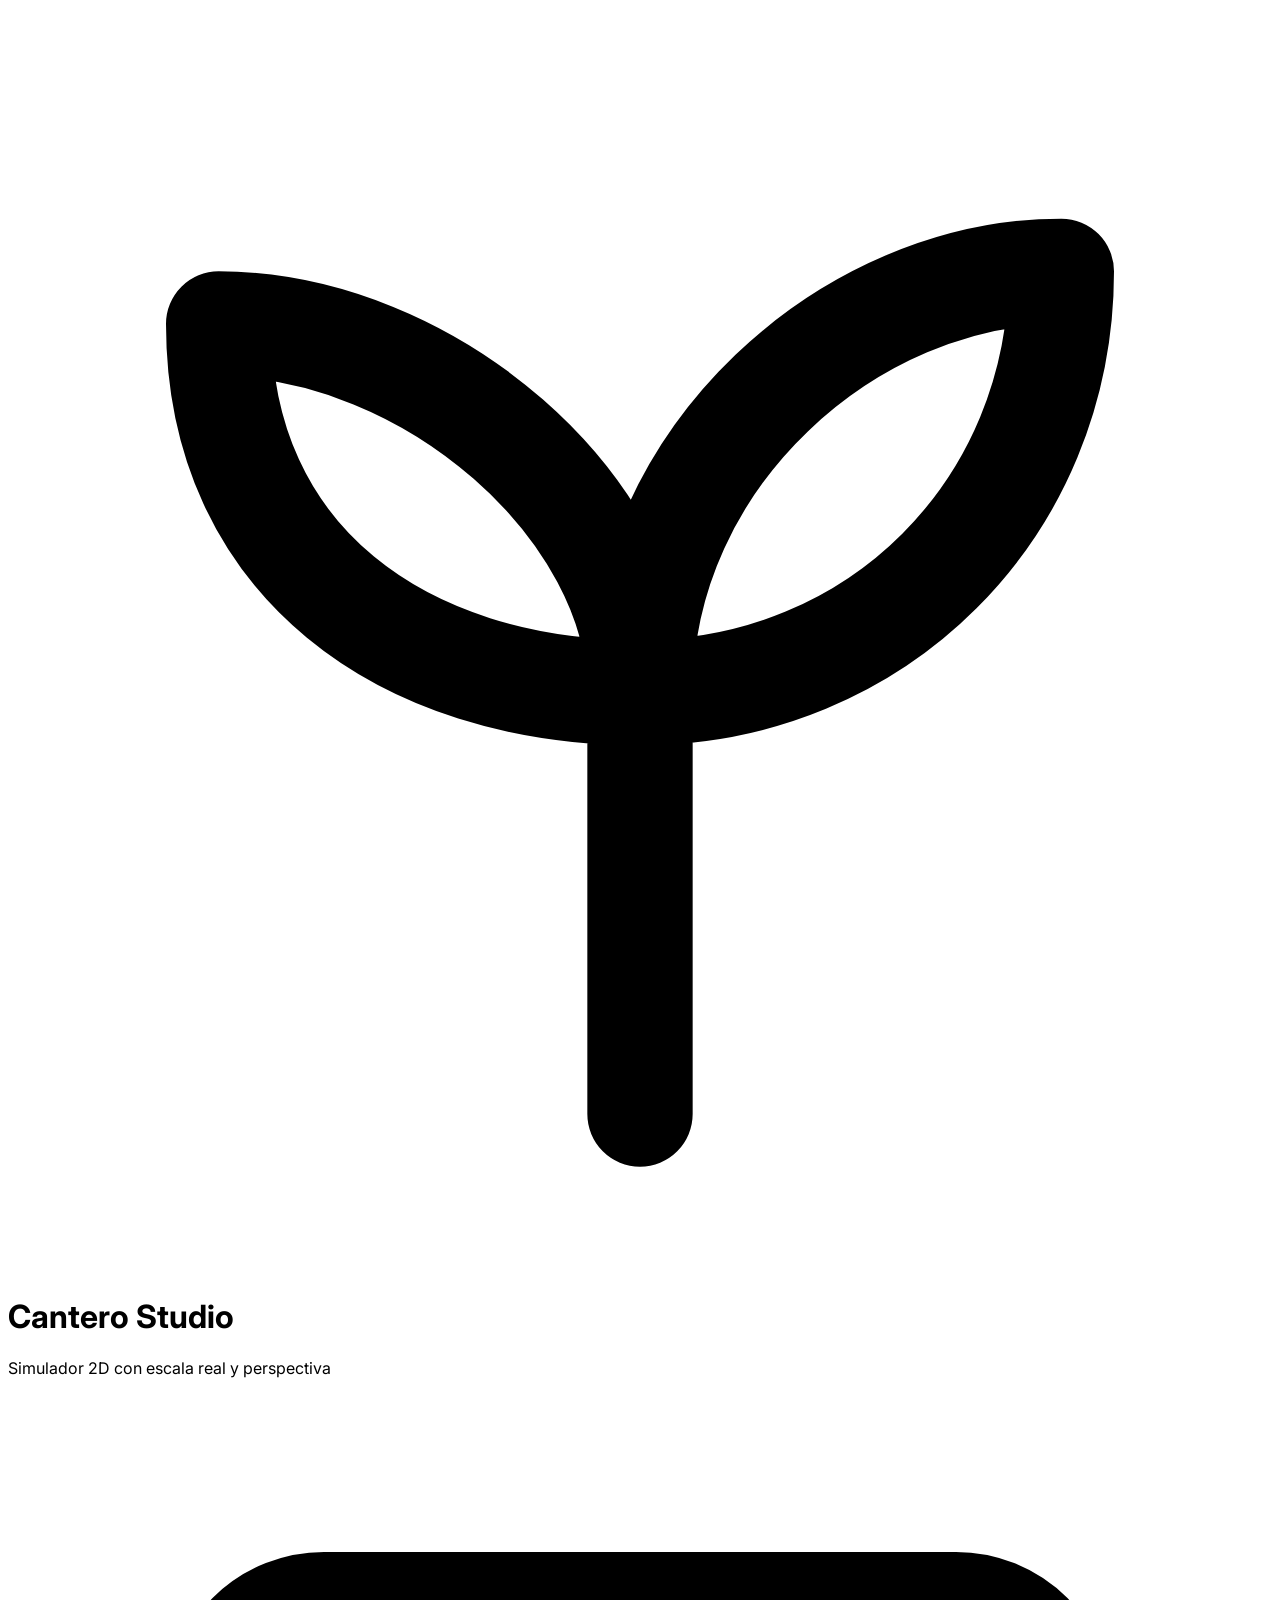
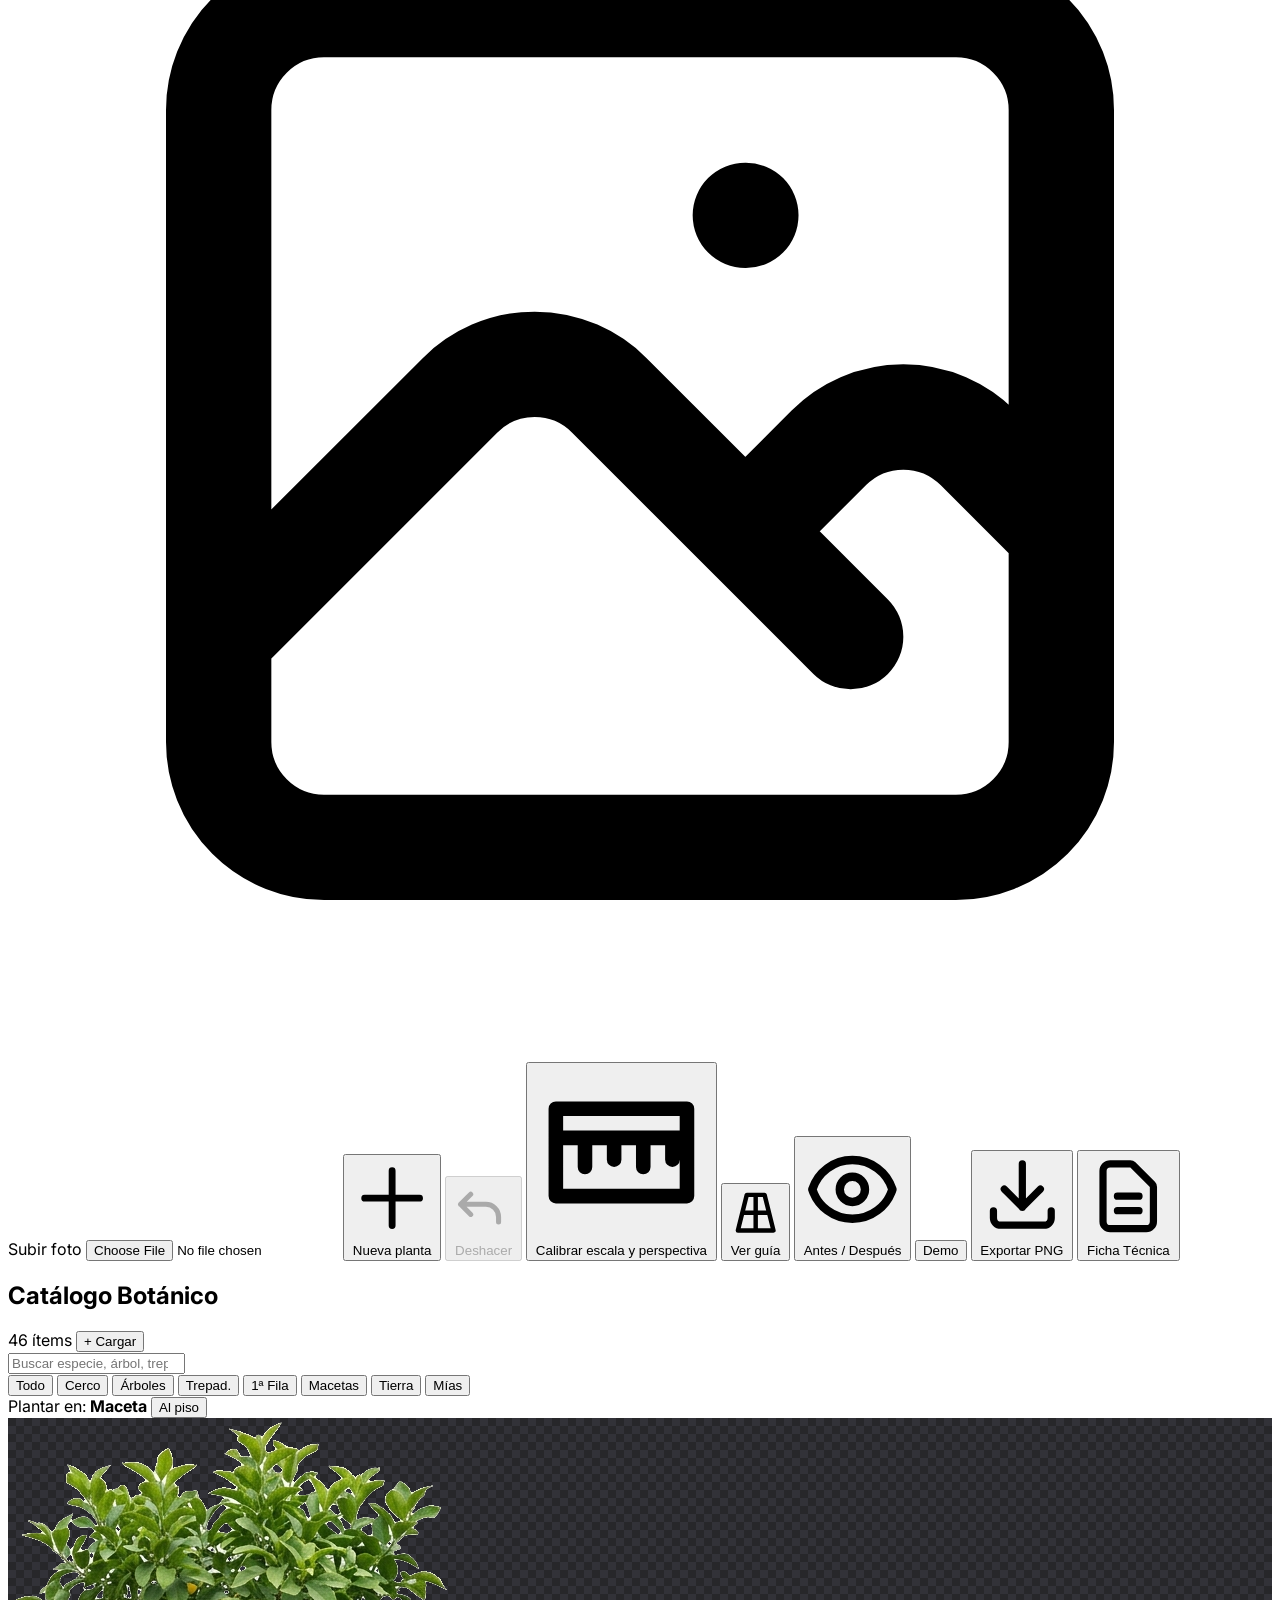
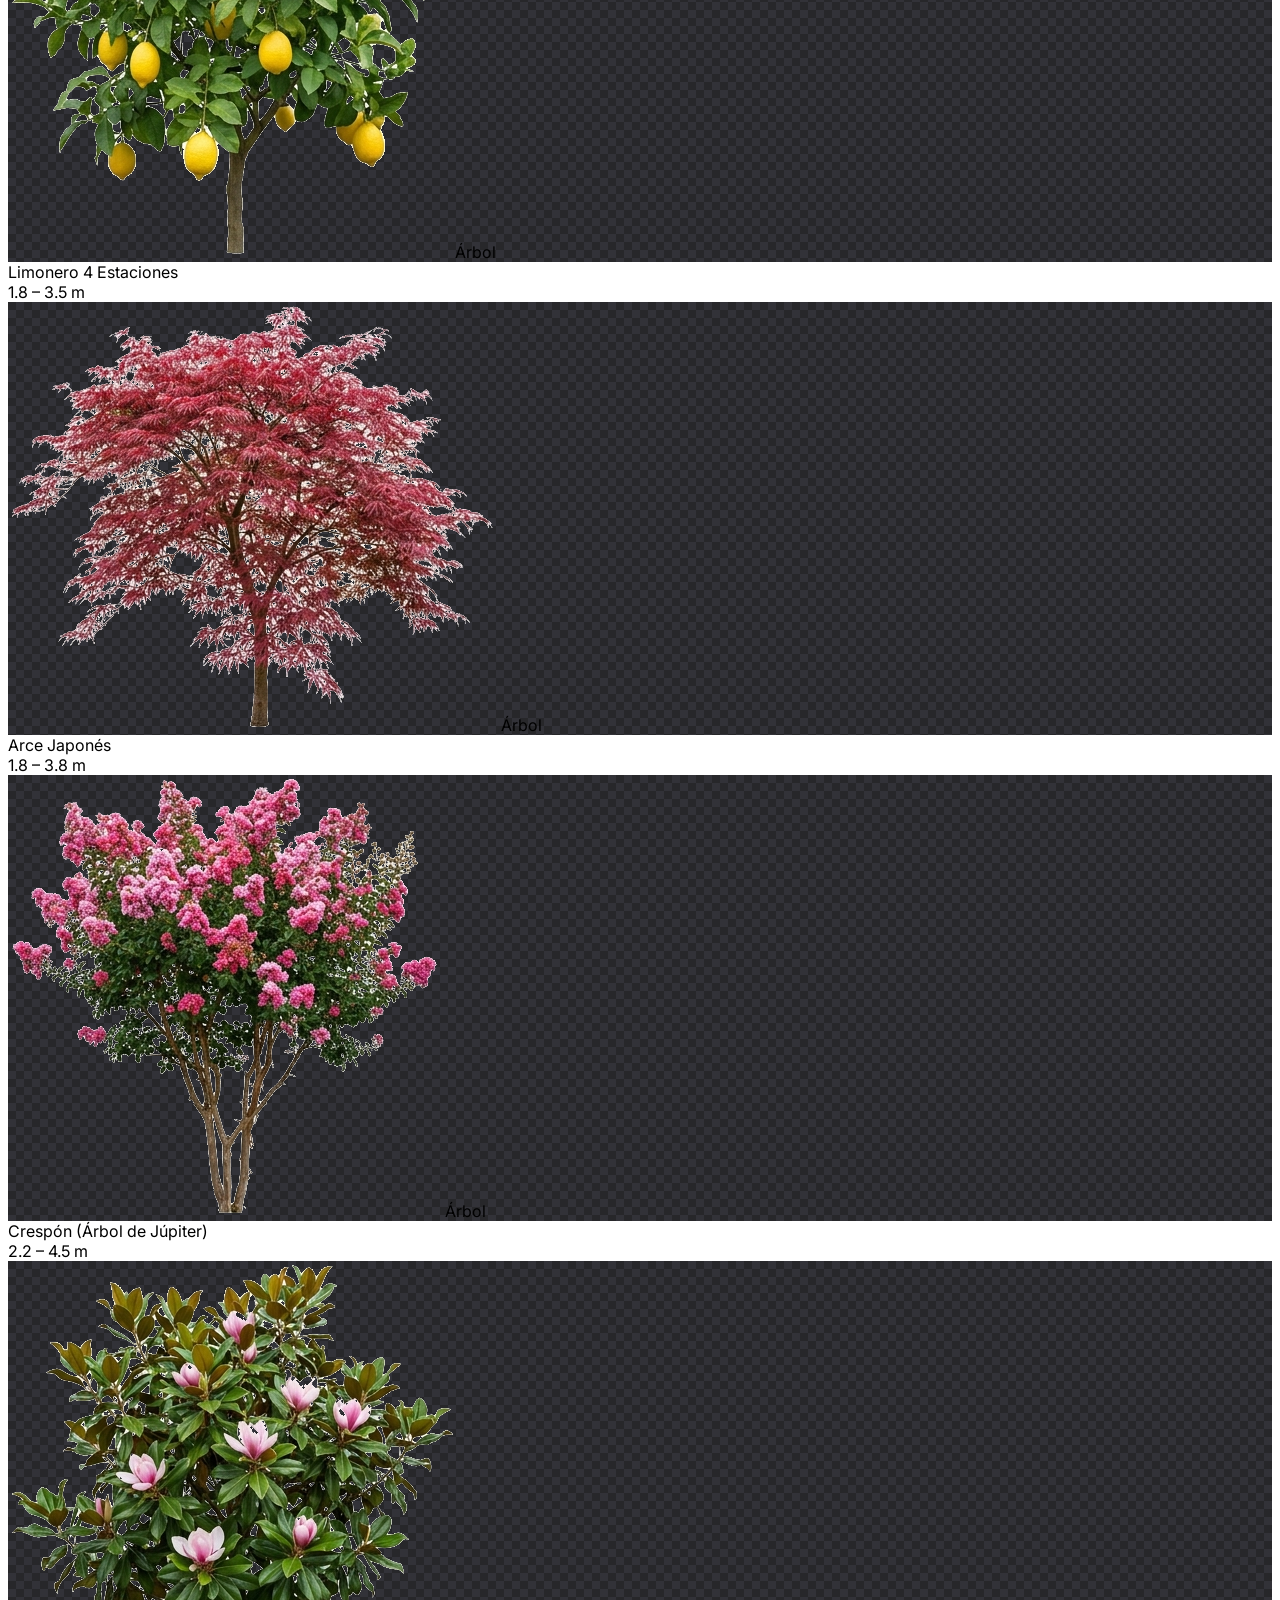
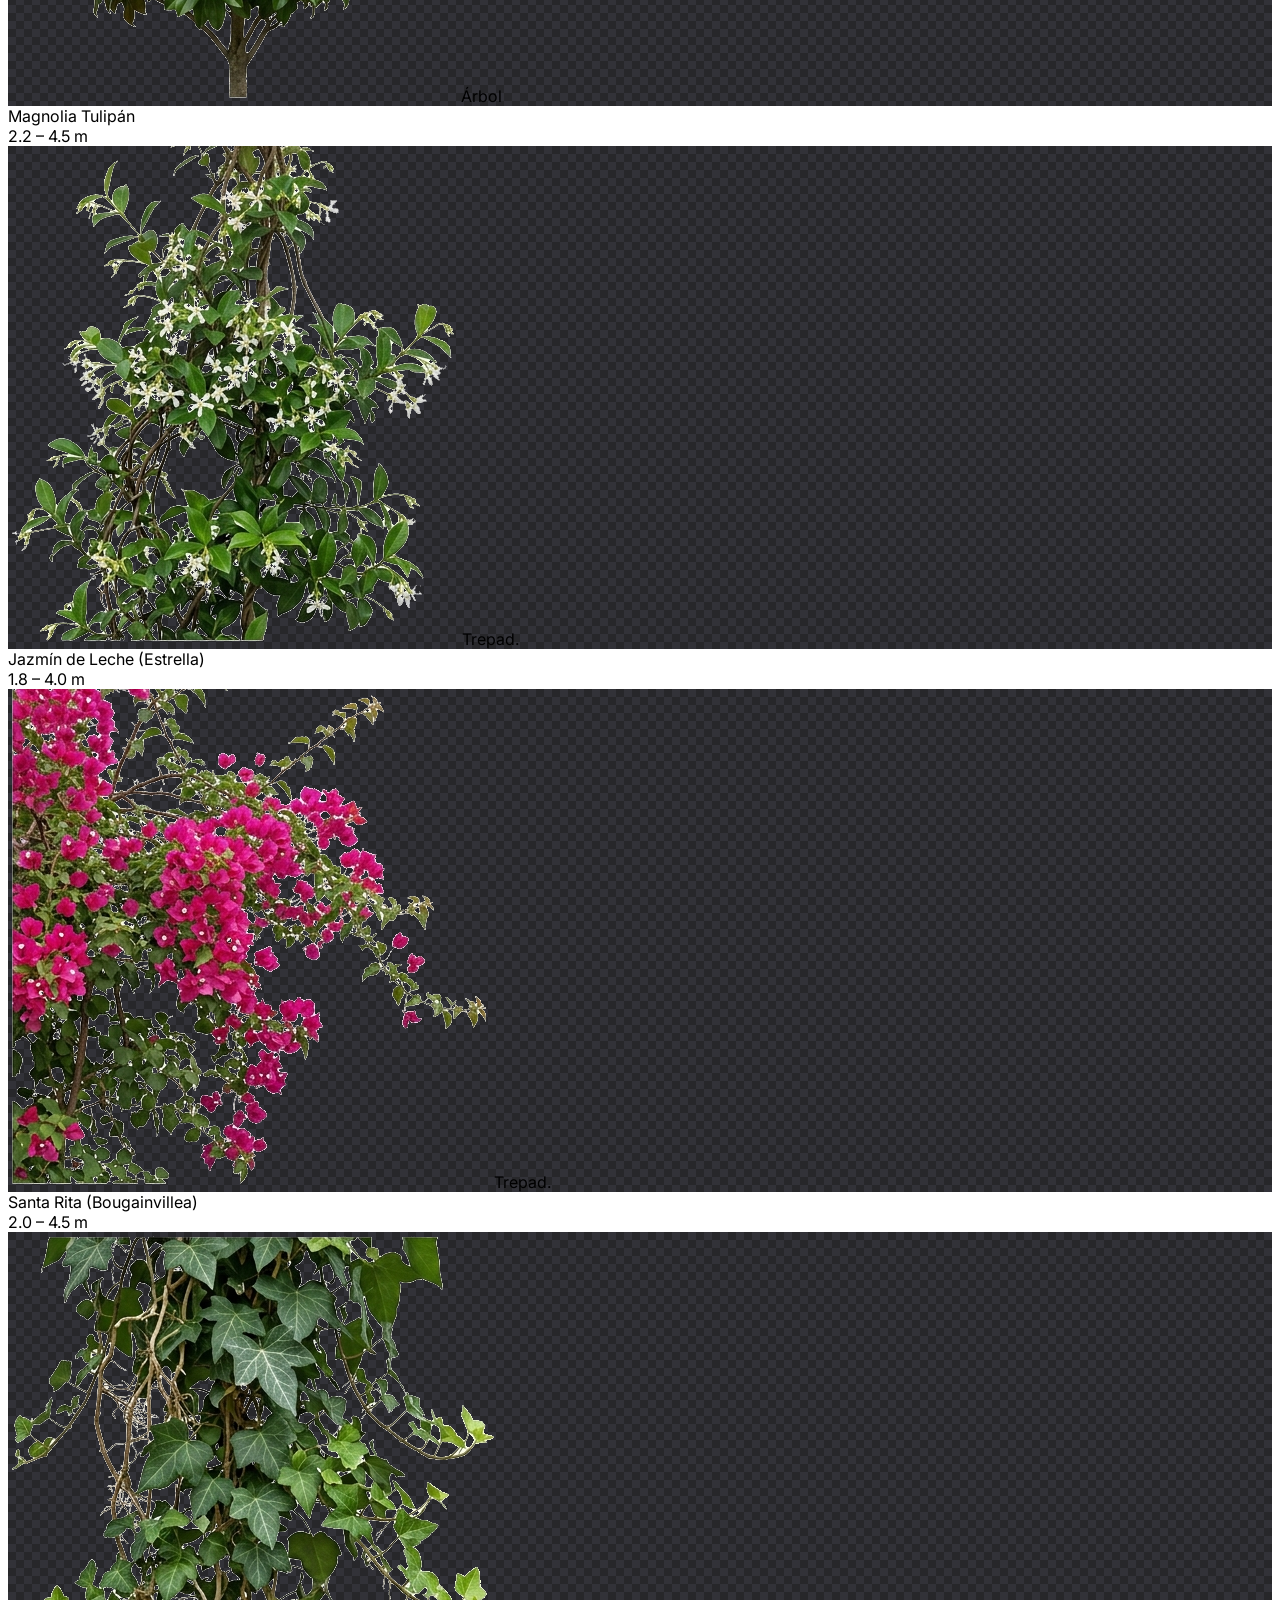
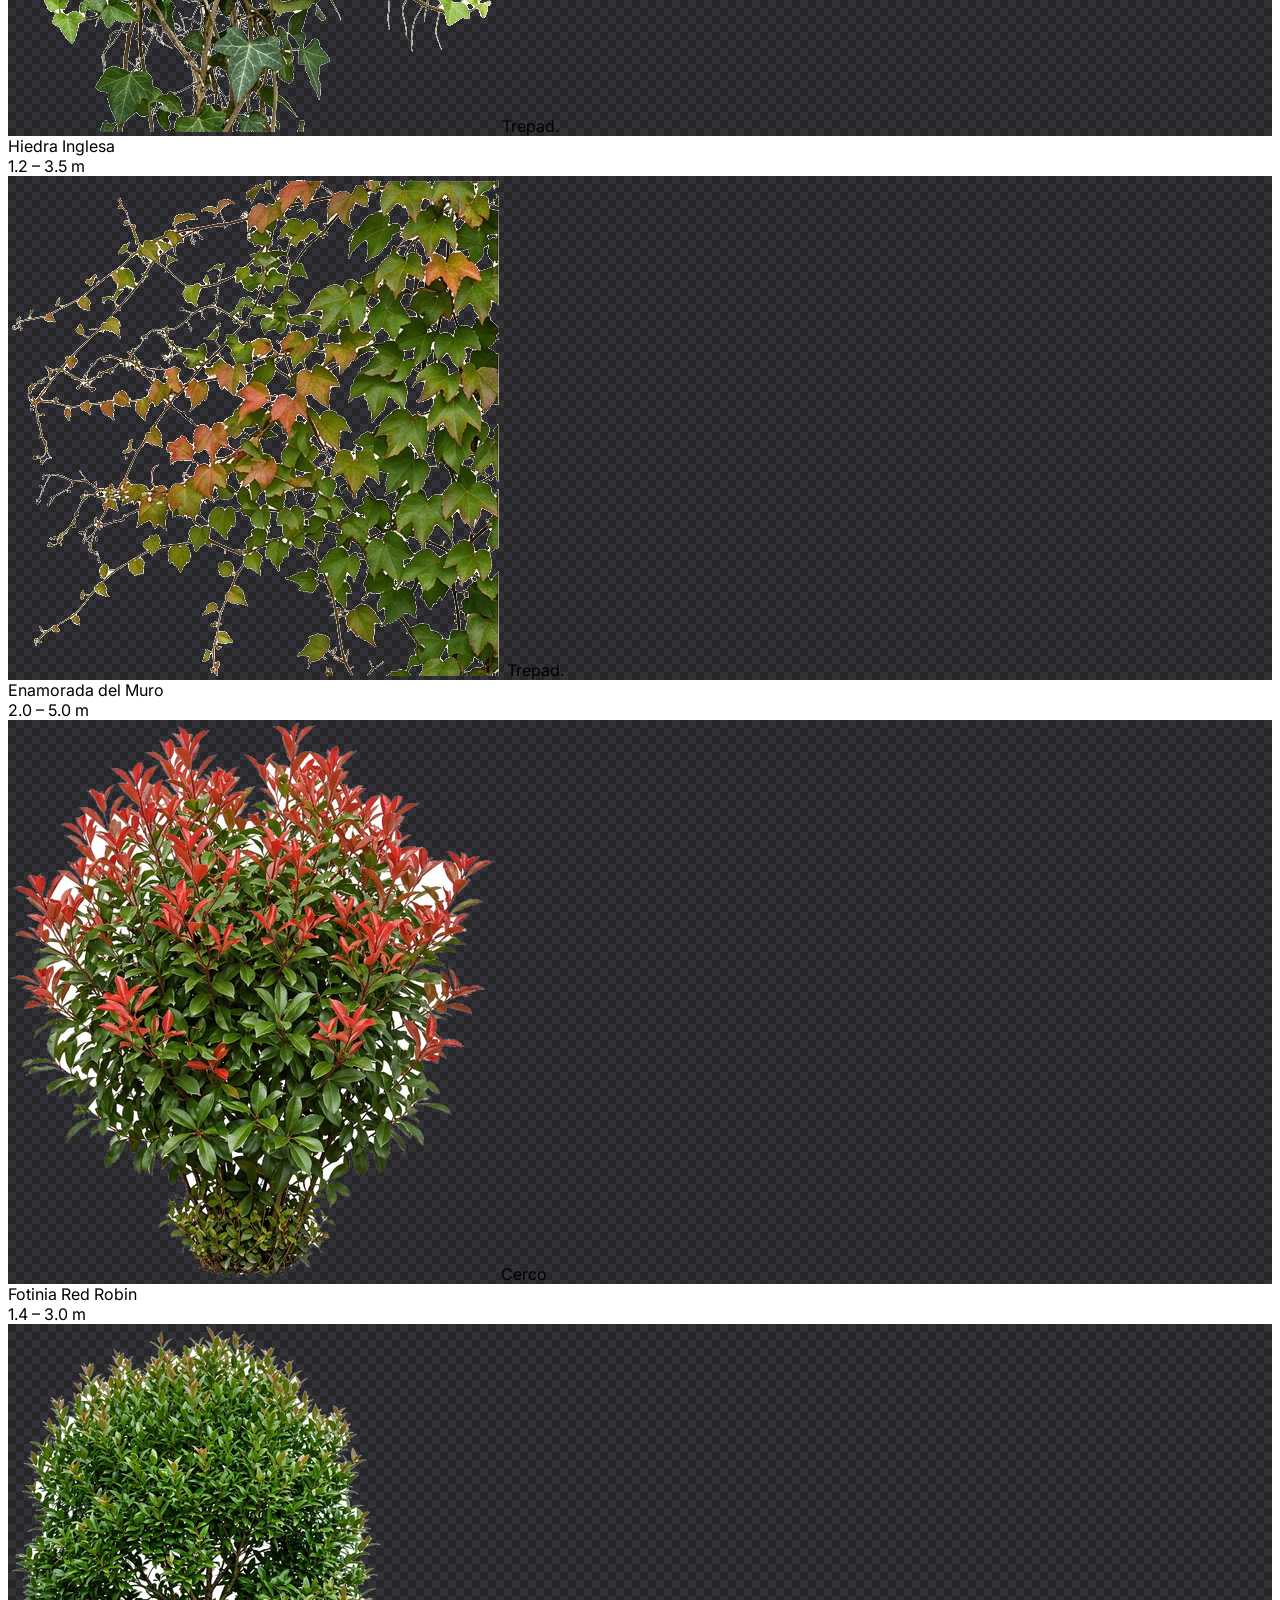
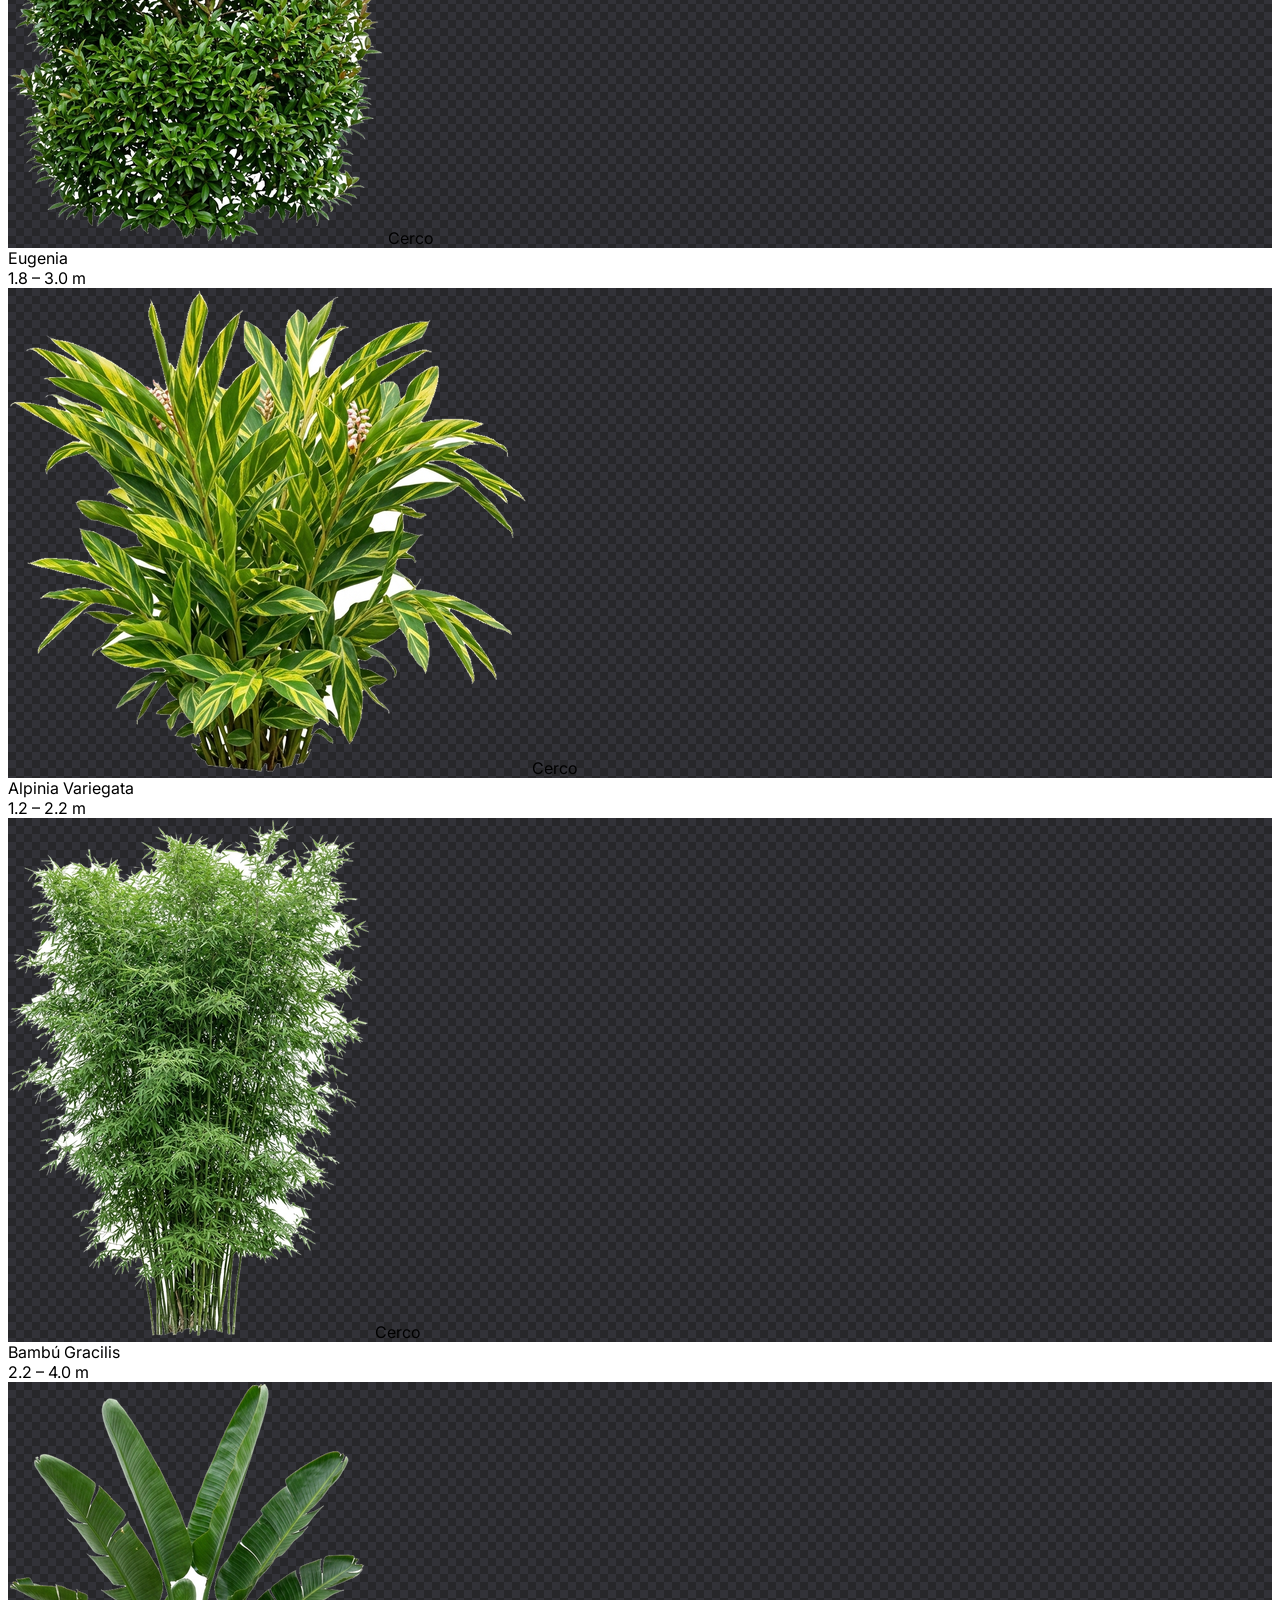
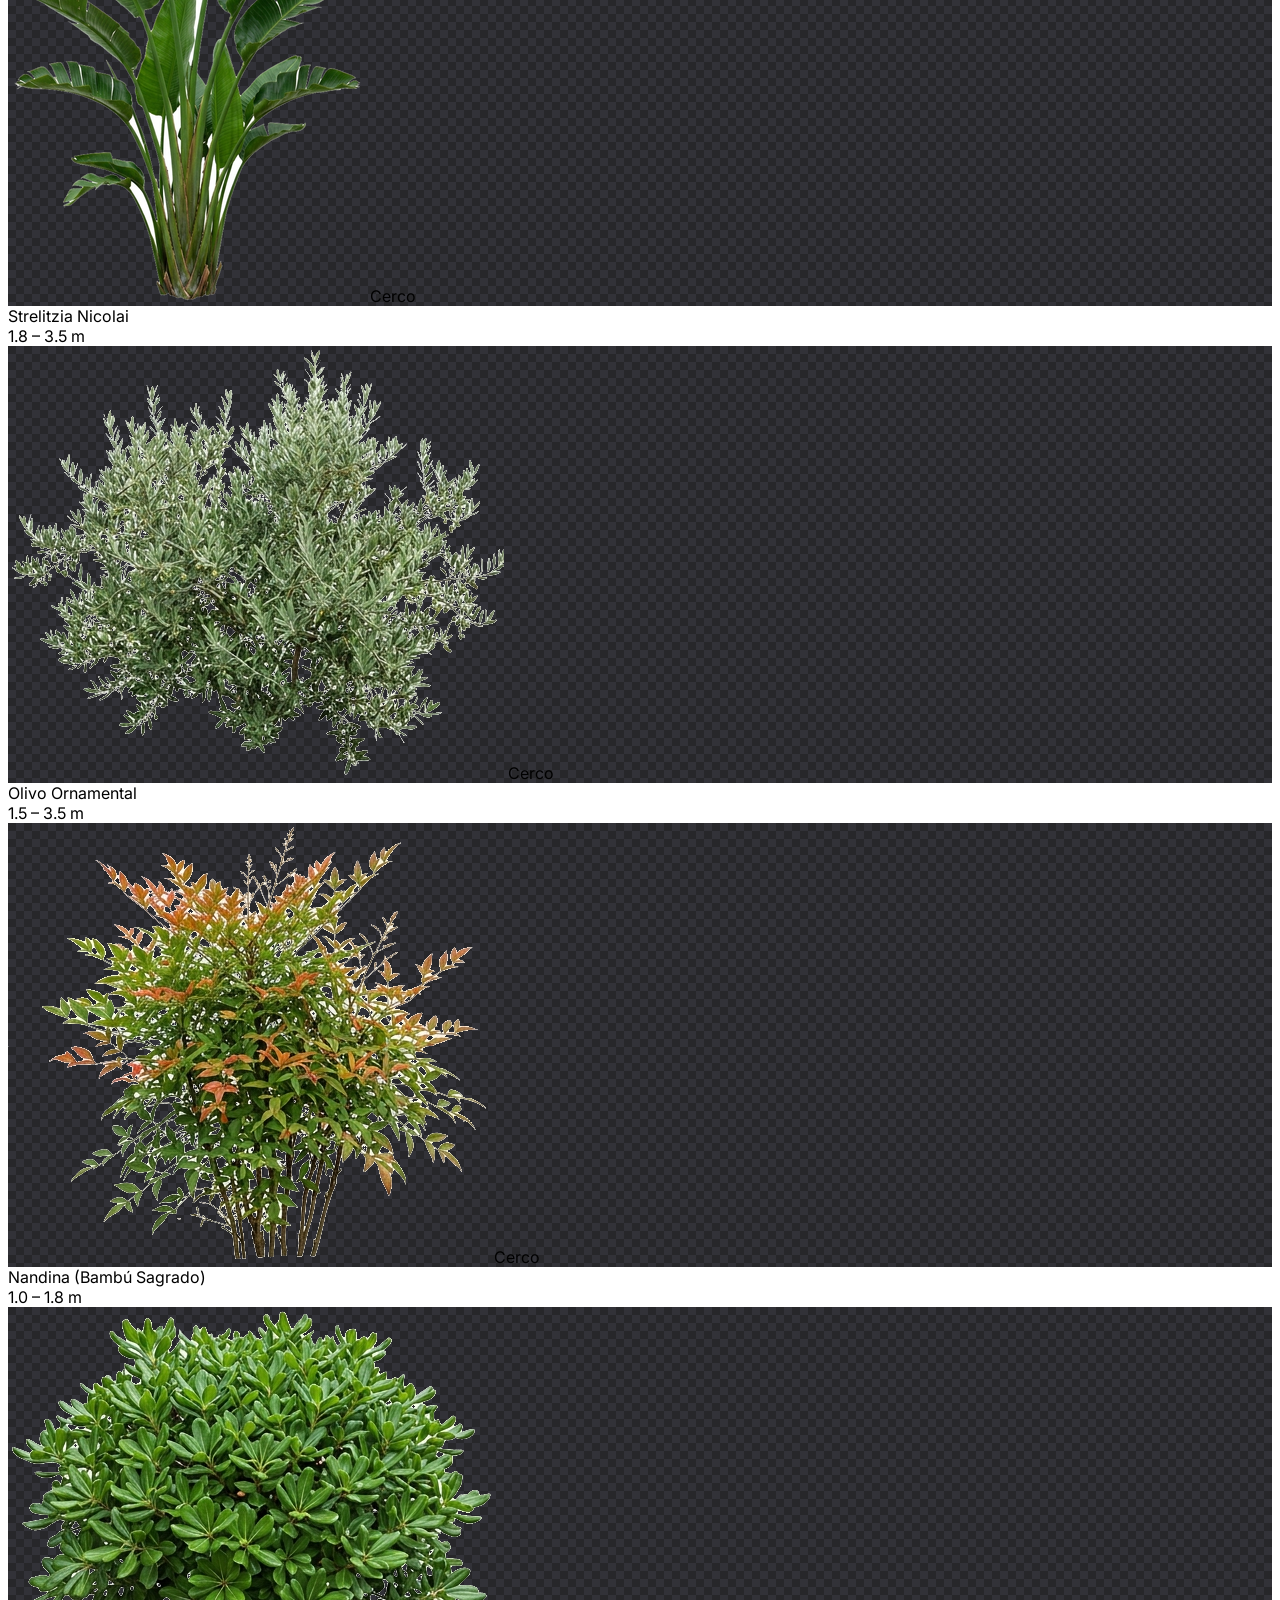
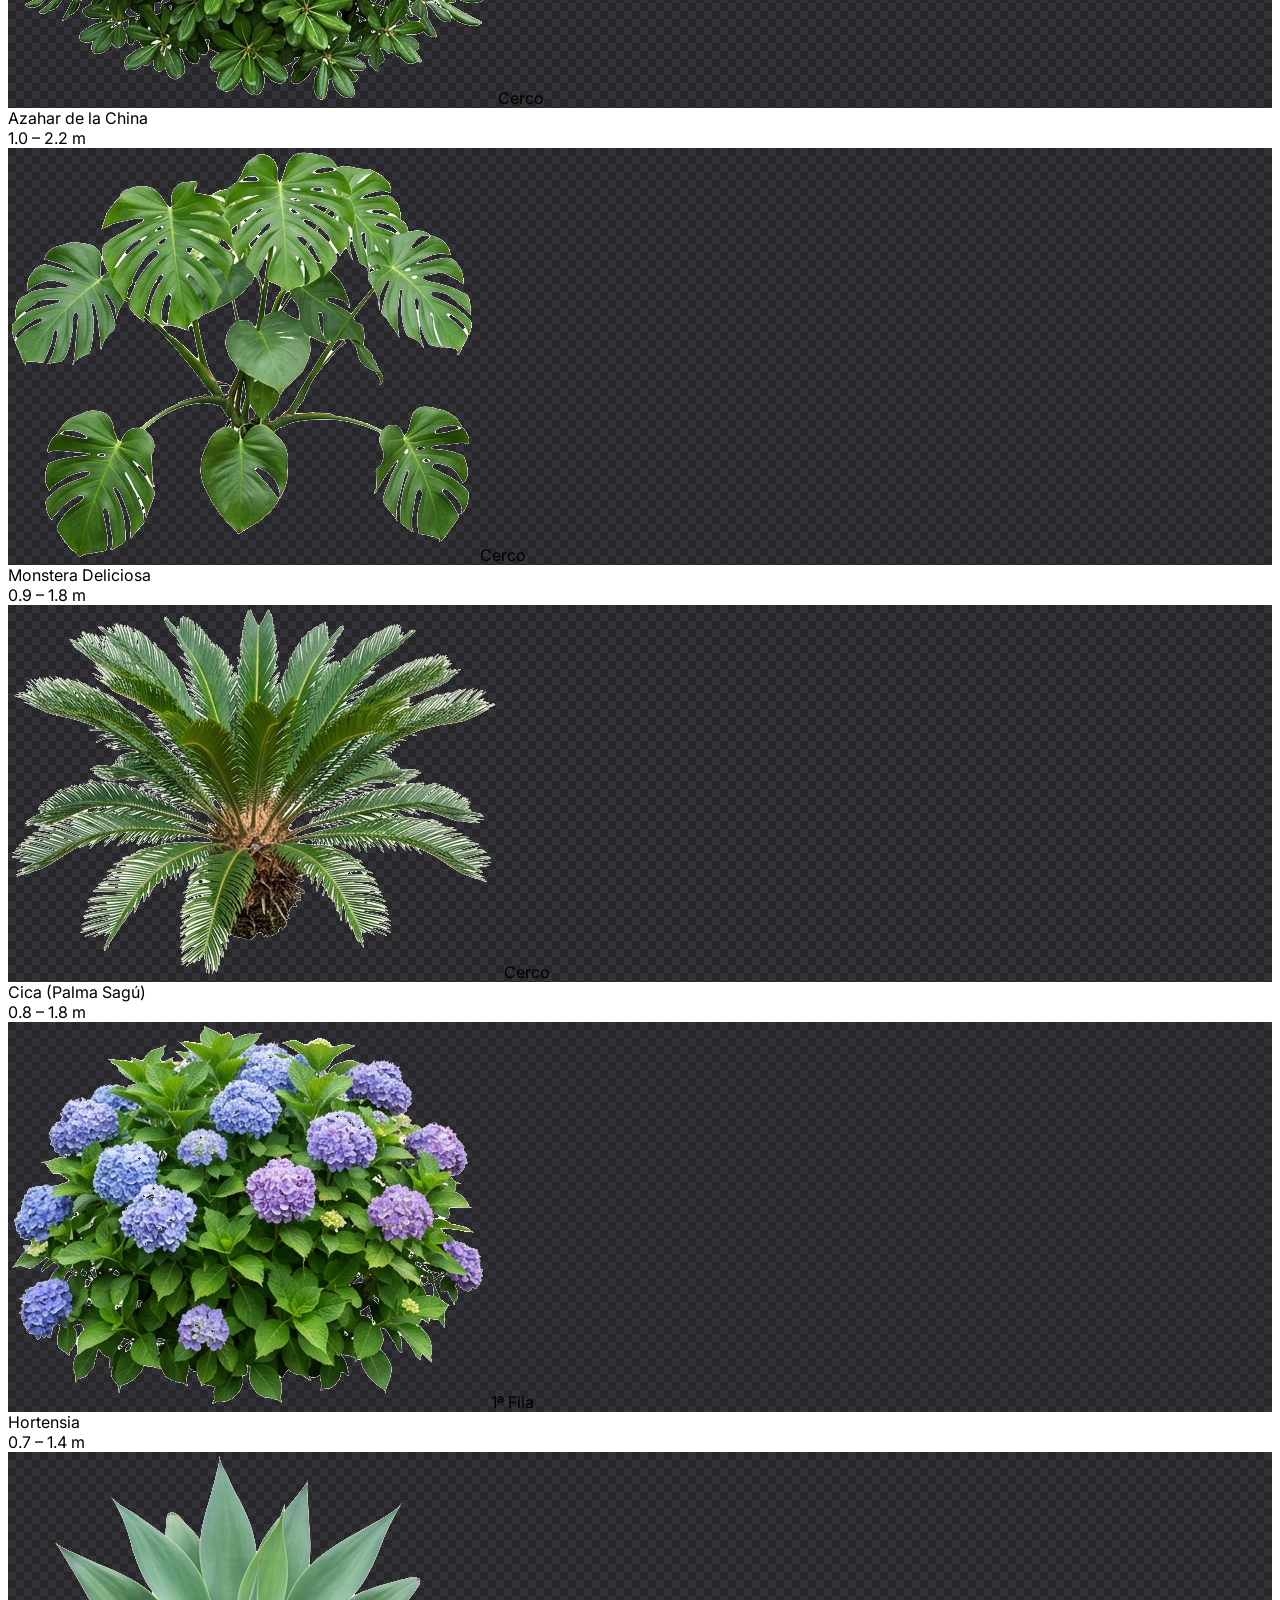
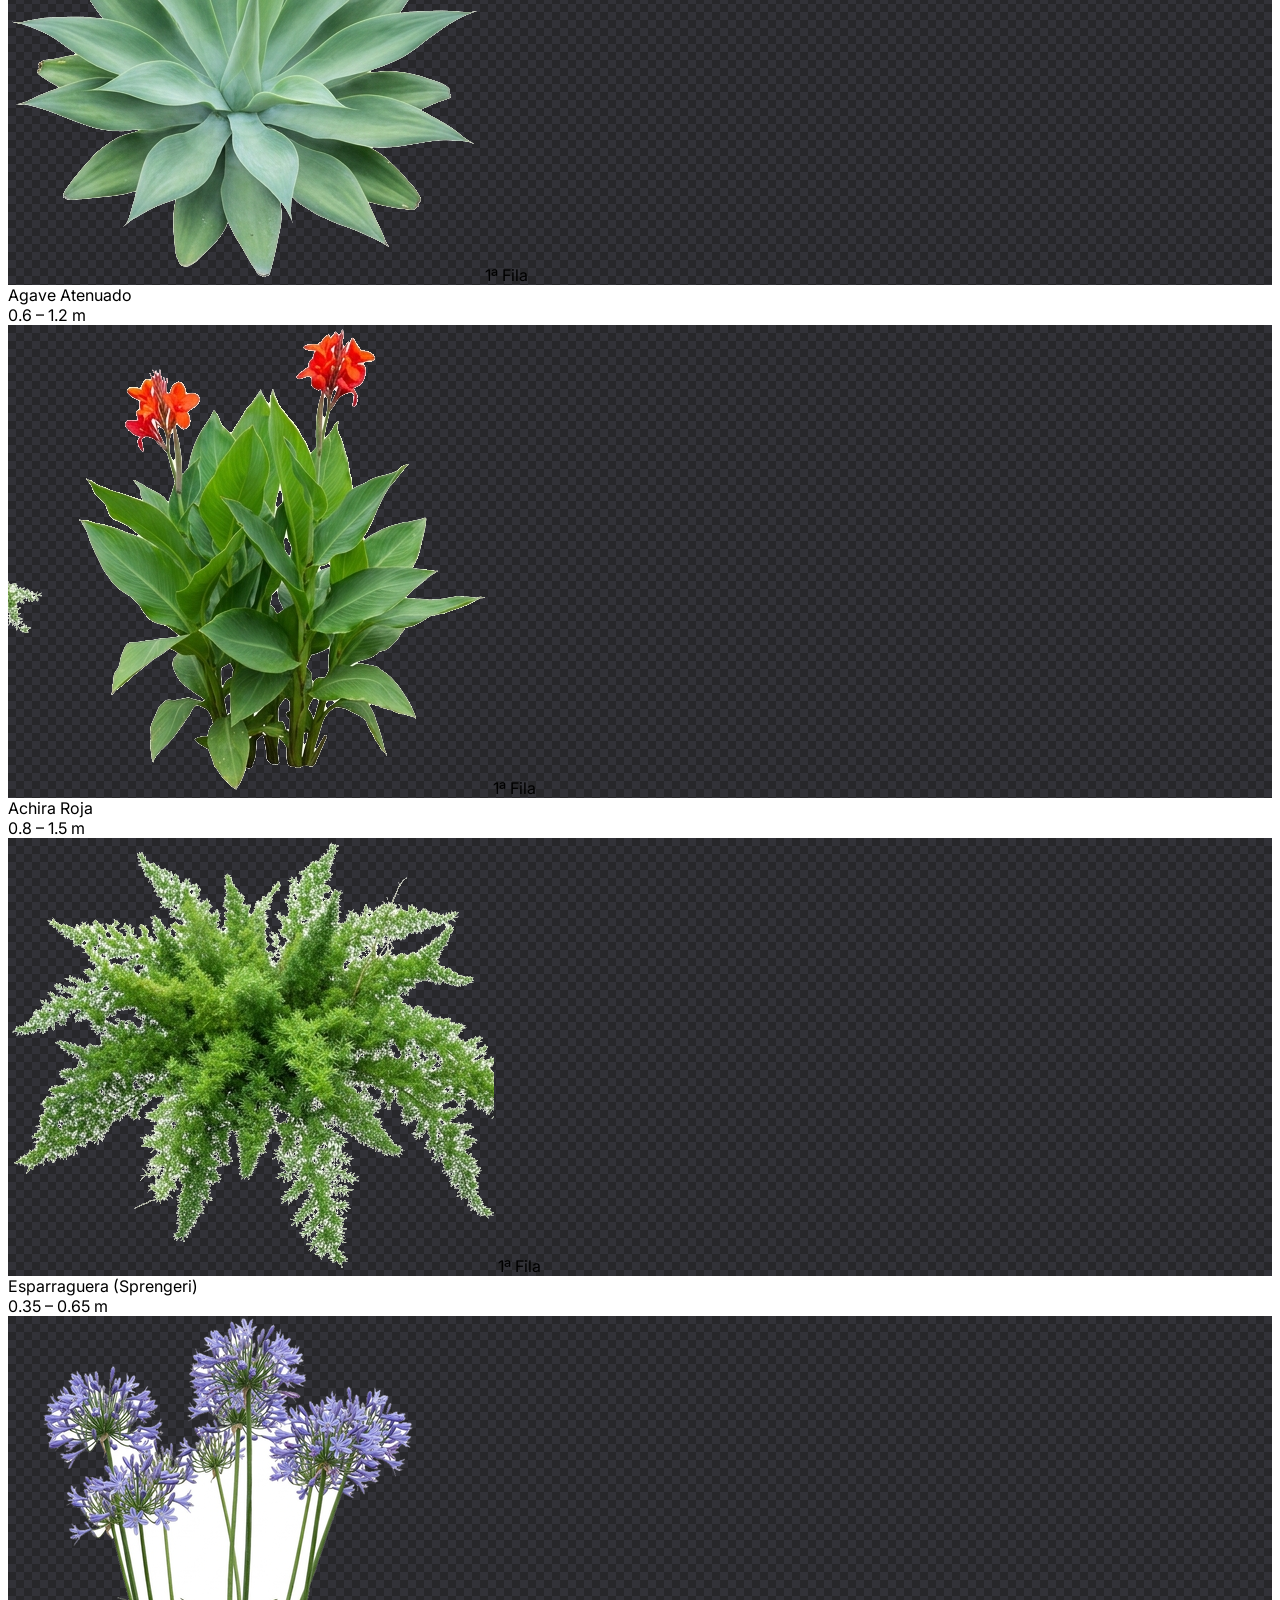
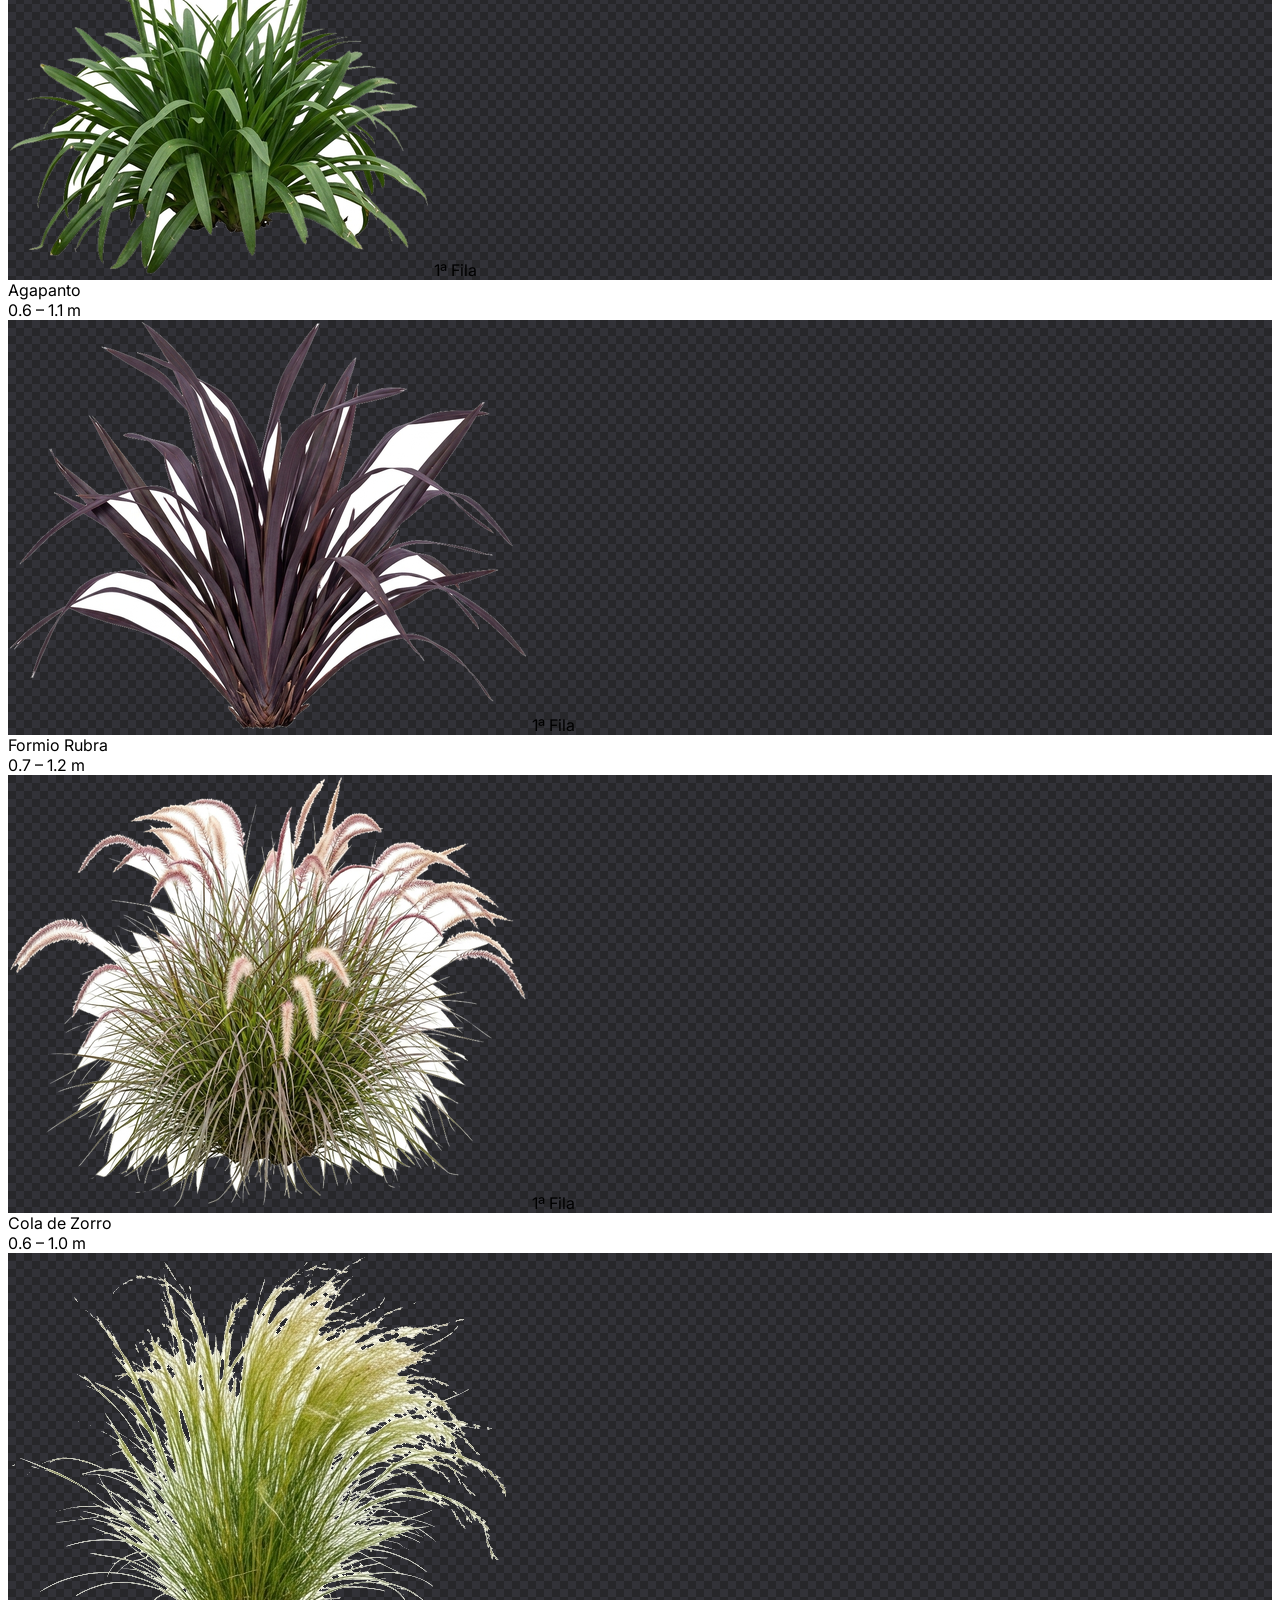
==== commit 50a4f35f: "Add files via upload" ====
--- a/index.html
+++ b/index.html
@@ -38,19 +38,19 @@
         <span>Nueva planta</span>
       </button>
 
-            <button id="btnUndo" type="button" disabled class="inline-flex items-center gap-1.5 px-2.5 py-1.5 rounded-lg bg-zinc-800 hover:bg-zinc-700 disabled:opacity-40 disabled:pointer-events-none text-xs font-medium text-zinc-200 border border-zinc-700 transition" title="Deshacer última acción (Ctrl+Z)">
+      <button id="btnUndo" type="button" disabled class="inline-flex items-center gap-1.5 px-2.5 py-1.5 rounded-lg bg-zinc-800 hover:bg-zinc-700 disabled:opacity-40 disabled:pointer-events-none text-xs font-medium text-zinc-200 border border-zinc-700 transition" title="Deshacer última acción (Ctrl+Z)">
         <svg class="w-3.5 h-3.5 text-zinc-300" fill="none" stroke="currentColor" stroke-width="2" viewBox="0 0 24 24"><path stroke-linecap="round" stroke-linejoin="round" d="M3 10h10a5 5 0 015 5v2M3 10l4-4m-4 4l4 4"/></svg>
         <span>Deshacer</span>
       </button>
 
-      <button id="btnCalibrate" type="button" class="inline-flex items-center gap-1.5 px-2.5 py-1.5 rounded-lg bg-zinc-800 hover:bg-zinc-700 text-xs font-medium text-zinc-200 border border-zinc-700 transition" title="Marcar una referencia real de 2 puntos en la foto">
+      <button id="btnCalibrate" type="button" class="inline-flex items-center gap-1.5 px-2.5 py-1.5 rounded-lg bg-sky-600/20 hover:bg-sky-600/30 text-xs font-medium text-sky-200 border border-sky-500/40 transition" title="Calibrar escala y perspectiva con 2 referencias (Adelante + Atrás)">
         <svg class="w-3.5 h-3.5 text-sky-400" fill="none" stroke="currentColor" stroke-width="2" viewBox="0 0 24 24"><path stroke-linecap="round" stroke-linejoin="round" d="M3 10h18M7 10v4m4-4v3m4-3v4m4-4v3M3 6h18v12H3z"/></svg>
-        <span>Calibrar escala</span>
-      </button>
-
-      <button id="btnPerspective" type="button" class="inline-flex items-center gap-1.5 px-2.5 py-1.5 rounded-lg bg-zinc-800 hover:bg-zinc-700 text-xs font-medium text-zinc-200 border border-zinc-700 transition" title="Configurar malla de perspectiva en el suelo">
+        <span>Calibrar escala y perspectiva</span>
+      </button>
+
+      <button id="btnPerspective" type="button" class="inline-flex items-center gap-1.5 px-2.5 py-1.5 rounded-lg bg-zinc-800 hover:bg-zinc-700 text-xs font-medium text-zinc-200 border border-zinc-700 transition" title="Mostrar u ocultar guía visual de perspectiva">
         <svg class="w-3.5 h-3.5 text-violet-400" fill="none" stroke="currentColor" stroke-width="2" viewBox="0 0 24 24"><path stroke-linecap="round" stroke-linejoin="round" d="M4 20L8 4h8l4 16H4zm2.5-8h11M12 4v16"/></svg>
-        <span>Malla perspectiva</span>
+        <span>Ver guía</span>
       </button>
 
       <button id="btnCompare" type="button" class="inline-flex items-center gap-1.5 px-2.5 py-1.5 rounded-lg bg-zinc-800 hover:bg-zinc-700 text-xs font-medium text-zinc-200 border border-zinc-700 transition" title="Ver foto original sin plantas">
@@ -122,23 +122,25 @@
 
       <div id="calibrateBanner" class="hidden mb-1.5 px-3 py-1.5 rounded-full bg-sky-500/15 border border-sky-500/40 text-sky-200 text-xs flex flex-wrap items-center gap-2 z-20 shrink-0">
         <span class="w-2 h-2 rounded-full bg-sky-400 animate-pulse"></span>
-        <span id="calibratePromptText">Hacé clic en 2 puntos de un objeto cuya medida real conozcas (ej. puerta, pared o maceta)</span>
+        <span id="calibratePromptText">Paso 1 (Adelante): marcá 2 puntos de un objeto cercano cuya medida conozcas</span>
         <div id="calibrateInputGroup" class="hidden items-center gap-1.5">
-          <input id="calibrateMetersInput" type="number" step="0.05" min="0.05" max="30" value="1.80" class="w-20 px-2 py-0.5 rounded bg-zinc-900 border border-sky-500/50 text-zinc-100 text-xs" />
+          <input id="calibrateMetersInput" type="number" step="0.05" min="0.05" max="50" value="1.80" class="w-20 px-2 py-0.5 rounded bg-zinc-900 border border-sky-500/50 text-zinc-100 text-xs" />
           <span class="text-[11px]">m</span>
-          <button id="btnApplyCalibrate" type="button" class="px-2 py-0.5 rounded bg-sky-500 text-zinc-950 font-semibold text-[11px] hover:bg-sky-400">Aplicar</button>
-        </div>
+          <button id="btnApplyCalibrate" type="button" class="px-2 py-0.5 rounded bg-sky-500 text-zinc-950 font-semibold text-[11px] hover:bg-sky-400">Confirmar</button>
+        </div>
+        <button id="btnSkipBackCalibrate" type="button" class="hidden px-2 py-0.5 rounded bg-zinc-800 text-zinc-200 text-[11px] hover:bg-zinc-700">Foto sin perspectiva (omitir paso 2)</button>
         <button id="btnCancelCalibrate" type="button" class="ml-1 px-2 py-0.5 rounded bg-zinc-800 text-zinc-200 text-[11px] hover:bg-zinc-700">Cancelar</button>
       </div>
 
       <div id="perspectiveBanner" class="hidden mb-1.5 px-3 py-1.5 rounded-full bg-violet-500/15 border border-violet-500/40 text-violet-200 text-xs flex flex-wrap items-center gap-2 z-20 shrink-0">
         <span class="w-2 h-2 rounded-full bg-violet-400"></span>
-        <span>Arrastrá las 4 esquinas violetas sobre el suelo o cantero</span>
+        <span>Guía de perspectiva (podés mover las esquinas o usar "Calibrar escala y perspectiva")</span>
         <label class="inline-flex items-center gap-1 cursor-pointer ml-1">
           <input id="chkAutoPerspective" type="checkbox" checked class="accent-violet-500" />
-          <span>Auto-escalar plantas al mover</span>
+          <span>Auto-escalar al mover</span>
         </label>
-        <button id="btnExitPerspective" type="button" class="ml-1 px-2 py-0.5 rounded bg-violet-500 text-zinc-950 font-semibold text-[11px] hover:bg-violet-400">Ocultar malla</button>
+        <button id="btnExtendPerspectiveFront" type="button" class="px-2 py-0.5 rounded bg-zinc-800 hover:bg-zinc-700 border border-violet-500/40 text-violet-200 text-[11px]">Proyectar frente</button>
+        <button id="btnExitPerspective" type="button" class="ml-1 px-2 py-0.5 rounded bg-violet-500 text-zinc-950 font-semibold text-[11px] hover:bg-violet-400">Ocultar guía</button>
       </div>
 
       <div id="stageWrapper" class="relative w-full flex-1 min-h-0 flex items-center justify-center overflow-hidden rounded-lg bg-zinc-950/60 border border-zinc-900">
@@ -155,19 +157,19 @@
 
       <!-- Quick Hint & Scale Bar -->
       <div class="mt-1.5 flex flex-wrap items-center justify-center gap-x-3 gap-y-0.5 text-[11px] text-zinc-500 shrink-0">
-        <span id="scaleStatusText" class="text-sky-400/90 font-medium">Escala: 1 m ≈ 195 px</span>
+        <span id="scaleStatusText" class="text-sky-400/90 font-medium">Escala calibrada</span>
         <span>•</span>
         <span>Rueda = Zoom viewer</span>
         <span>•</span>
         <span>Arrastrar + <kbd class="px-1 py-0.5 rounded bg-zinc-800 text-zinc-300 text-[10px]">Shift</kbd> = solo subir/bajar</span>
         <span>•</span>
-        <span>Arrastrar maceta/cantero = mueve su contenido</span>
+        <span><kbd class="px-1 py-0.5 rounded bg-zinc-800 text-zinc-300 text-[10px]">Ctrl+Z</kbd> = deshacer</span>
         <span>•</span>
         <span>Supr = borrar</span>
       </div>
     </main>
 
-    <!-- Right Panel: Inspector & Layers (independent scroll) -->
+    <!-- Right Panel: Simplified Intuitive Inspector & Layers -->
     <aside class="w-full lg:w-80 lg:h-full bg-zinc-900/90 border-t lg:border-t-0 lg:border-l border-zinc-800 flex flex-col shrink-0 overflow-y-auto overscroll-contain max-h-[45vh] lg:max-h-full">
 
       <!-- Selected Item Inspector -->
@@ -181,123 +183,122 @@
           Tocá una planta, maceta o tierra en la foto, o agregá una del catálogo.
         </div>
 
-        <div id="inspectorControls" class="hidden space-y-3">
-          <!-- Real-world Size & Botanical Realism Box -->
-          <div id="botanicalBox" class="p-2.5 rounded-lg bg-zinc-950/80 border border-zinc-800 space-y-2">
-            <div class="grid grid-cols-2 gap-2 text-xs">
-              <div class="bg-zinc-900/80 rounded px-2 py-1 border border-zinc-800/80 flex justify-between">
-                <span class="text-zinc-400">Alto</span>
-                <span id="valRealHeight" class="font-semibold text-zinc-100">1.80 m</span>
-              </div>
-              <div class="bg-zinc-900/80 rounded px-2 py-1 border border-zinc-800/80 flex justify-between">
-                <span class="text-zinc-400">Ancho</span>
-                <span id="valRealWidth" class="font-semibold text-zinc-100">1.10 m</span>
-              </div>
-            </div>
-            <div id="plantBotanicalDetails" class="space-y-2">
-              <div class="flex items-center justify-between text-[11px]">
-                <span class="text-zinc-400">Rango natural</span>
-                <span id="valBotanicalRange" class="text-zinc-300">1.4 – 3.0 m</span>
-              </div>
-              <div>
-                <label class="block text-[11px] text-zinc-400 mb-1">Maceta / Cantero / Tierra</label>
-                <select id="ctrlContainerSelect" class="w-full px-2 py-1 rounded bg-zinc-900 border border-zinc-700 text-xs text-zinc-200">
-                  <option value="">En tierra directa (sin límite)</option>
-                </select>
-              </div>
-              <label class="flex items-center gap-2 text-[11px] text-zinc-300 cursor-pointer">
-                <input id="chkRespectPotLimit" type="checkbox" checked class="accent-emerald-500" />
-                <span>Limitar tamaño máximo según maceta</span>
-              </label>
-              <div id="realismAlert" class="hidden p-2 rounded-md text-[11px] leading-snug space-y-1.5">
-                <p id="realismAlertText"></p>
-                <button id="btnFixRealism" type="button" class="px-2 py-1 rounded bg-zinc-900/90 hover:bg-zinc-800 text-[10px] font-semibold border border-current transition">Ajustar a escala realista</button>
-              </div>
-            </div>
-
-            <div id="containerDetails" class="hidden space-y-2.5">
-              <div id="customContainerDimsWrap" class="grid grid-cols-3 gap-1.5">
-                <div>
-                  <label class="block text-[10px] text-zinc-400 mb-0.5">Ancho (m)</label>
-                  <input id="ctrlCustomWidthM" type="number" step="0.05" min="0.2" max="12.0" value="1.20" class="w-full px-1.5 py-1 rounded bg-zinc-900 border border-zinc-700 text-xs text-zinc-100" />
+        <div id="inspectorControls" class="hidden space-y-2.5">
+          <!-- Plant Size & Botanical Details -->
+          <div id="plantBotanicalDetails" class="p-2.5 rounded-lg bg-zinc-950/80 border border-zinc-800 space-y-2.5">
+            <div class="grid grid-cols-2 gap-2 items-end">
+              <div>
+                <label class="block text-[10px] text-zinc-400 mb-0.5">Altura (m)</label>
+                <input id="ctrlPlantHeightM" type="number" step="0.05" min="0.1" max="15" value="1.80" class="w-full px-2 py-1 rounded bg-zinc-900 border border-zinc-700 text-xs font-semibold text-zinc-100" />
+              </div>
+              <div class="bg-zinc-900/80 rounded px-2 py-1 border border-zinc-800/80 flex justify-between items-center text-xs h-[28px]">
+                <span class="text-zinc-400 text-[11px]">Ancho</span>
+                <span id="valPlantWidthM" class="font-semibold text-zinc-200">1.10 m</span>
+              </div>
+            </div>
+            <div class="flex items-center justify-between text-[11px]">
+              <span class="text-zinc-400">Rango natural</span>
+              <span id="valBotanicalRange" class="text-zinc-300">1.4 – 3.0 m</span>
+            </div>
+            <div>
+              <label class="block text-[11px] text-zinc-400 mb-1">Maceta / Cantero / Tierra</label>
+              <select id="ctrlContainerSelect" class="w-full px-2 py-1 rounded bg-zinc-900 border border-zinc-700 text-xs text-zinc-200">
+                <option value="">En tierra directa (sin límite)</option>
+              </select>
+            </div>
+            <label class="flex items-center gap-2 text-[11px] text-zinc-300 cursor-pointer">
+              <input id="chkRespectPotLimit" type="checkbox" checked class="accent-emerald-500" />
+              <span>Limitar altura según tamaño de maceta</span>
+            </label>
+            <div id="realismAlert" class="hidden p-2 rounded-md text-[11px] leading-snug space-y-1.5">
+              <p id="realismAlertText"></p>
+              <button id="btnFixRealism" type="button" class="px-2 py-1 rounded bg-zinc-900/90 hover:bg-zinc-800 text-[10px] font-semibold border border-current transition">Ajustar a escala realista</button>
+            </div>
+          </div>
+
+          <!-- Container Dimensions, 3D Views & Materiality -->
+          <div id="containerDetails" class="hidden p-2.5 rounded-lg bg-zinc-950/80 border border-zinc-800 space-y-2.5">
+            <div id="customContainerDimsWrap" class="grid grid-cols-3 gap-1.5">
+              <div>
+                <label class="block text-[10px] text-zinc-400 mb-0.5">Ancho (m)</label>
+                <input id="ctrlCustomWidthM" type="number" step="0.05" min="0.05" max="50" value="1.20" class="w-full px-1.5 py-1 rounded bg-zinc-900 border border-zinc-700 text-xs font-semibold text-zinc-100" />
+              </div>
+              <div>
+                <label class="block text-[10px] text-zinc-400 mb-0.5">Alto (m)</label>
+                <input id="ctrlCustomHeightM" type="number" step="0.05" min="0.05" max="20" value="0.45" class="w-full px-1.5 py-1 rounded bg-zinc-900 border border-zinc-700 text-xs font-semibold text-zinc-100" />
+              </div>
+              <div>
+                <label class="block text-[10px] text-zinc-400 mb-0.5">Prof. (m)</label>
+                <input id="ctrlCustomDepthM" type="number" step="0.05" min="0.05" max="20" value="0.45" class="w-full px-1.5 py-1 rounded bg-zinc-900 border border-zinc-700 text-xs font-semibold text-zinc-100" />
+              </div>
+            </div>
+
+            <div id="potLitersWrap" class="space-y-1.5 pt-1 border-t border-zinc-800/80">
+              <div>
+                <div class="flex justify-between text-[11px] mb-1">
+                  <span class="text-zinc-400">Volumen de sustrato</span>
+                  <span id="valPotLiters" class="text-zinc-200 font-medium">45 L</span>
                 </div>
-                <div>
-                  <label class="block text-[10px] text-zinc-400 mb-0.5">Alto (m)</label>
-                  <input id="ctrlCustomHeightM" type="number" step="0.05" min="0.15" max="2.5" value="0.45" class="w-full px-1.5 py-1 rounded bg-zinc-900 border border-zinc-700 text-xs text-zinc-100" />
+                <input id="ctrlPotLiters" type="range" min="0" max="400" step="5" value="45" class="w-full h-1.5 bg-zinc-800 rounded-lg cursor-pointer" />
+              </div>
+              <div id="recommendedSubstrateBox" class="p-2 rounded bg-zinc-900/90 border border-zinc-800 text-[10px] text-zinc-300 leading-relaxed">
+                <!-- Populated by JS -->
+              </div>
+            </div>
+
+            <div id="groundSoilNote" class="hidden text-[11px] text-emerald-300/90 bg-emerald-500/10 border border-emerald-500/25 rounded px-2 py-1">
+              Plantación directa al piso (sin límite de volumen)
+            </div>
+
+            <div id="parentContainerWrap">
+              <label class="block text-[11px] text-zinc-400 mb-1">Ubicado dentro de cantero / piso</label>
+              <select id="ctrlParentContainerSelect" class="w-full px-2 py-1 rounded bg-zinc-900 border border-zinc-700 text-xs text-zinc-200">
+                <option value="">Suelto en el piso</option>
+              </select>
+            </div>
+
+            <!-- 3D View / Rotation Controls -->
+            <div id="containerViewSection" class="space-y-2 pt-1.5 border-t border-zinc-800/80">
+              <div>
+                <div class="flex justify-between items-center text-[11px] mb-1">
+                  <span class="text-zinc-400 font-medium">Vista Horizontal</span>
+                  <span id="valContainerAngle" class="text-zinc-200 font-medium">0°</span>
                 </div>
-                <div>
-                  <label class="block text-[10px] text-zinc-400 mb-0.5">Prof. (m)</label>
-                  <input id="ctrlCustomDepthM" type="number" step="0.05" min="0.15" max="4.0" value="0.45" class="w-full px-1.5 py-1 rounded bg-zinc-900 border border-zinc-700 text-xs text-zinc-100" />
+                <div class="grid grid-cols-5 gap-1 mb-1" id="viewPresetBtns">
+                  <button type="button" data-angle="0" class="view-preset-btn px-1 py-1 rounded bg-zinc-800 hover:bg-zinc-700 text-[10px] text-zinc-200 border border-zinc-700">Frente</button>
+                  <button type="button" data-angle="40" class="view-preset-btn px-1 py-1 rounded bg-zinc-800 hover:bg-zinc-700 text-[10px] text-zinc-200 border border-zinc-700">3/4</button>
+                  <button type="button" data-angle="90" class="view-preset-btn px-1 py-1 rounded bg-zinc-800 hover:bg-zinc-700 text-[10px] text-zinc-200 border border-zinc-700">Perfil</button>
+                  <button type="button" data-angle="180" class="view-preset-btn px-1 py-1 rounded bg-zinc-800 hover:bg-zinc-700 text-[10px] text-zinc-200 border border-zinc-700">Espalda</button>
+                  <button type="button" data-angle="320" class="view-preset-btn px-1 py-1 rounded bg-zinc-800 hover:bg-zinc-700 text-[10px] text-zinc-200 border border-zinc-700">3/4 Izq</button>
                 </div>
-              </div>
-
-              <div id="potLitersWrap" class="space-y-1.5">
-                <div>
-                  <div class="flex justify-between text-[11px] mb-1">
-                    <span class="text-zinc-400">Volumen de sustrato</span>
-                    <span id="valPotLiters" class="text-zinc-200 font-medium">45 L</span>
-                  </div>
-                  <input id="ctrlPotLiters" type="range" min="0" max="400" step="5" value="45" class="w-full h-1.5 bg-zinc-800 rounded-lg cursor-pointer" />
+                <input id="ctrlContainerAngle" type="range" min="0" max="355" step="5" value="0" class="w-full h-1.5 bg-zinc-800 rounded-lg cursor-pointer" />
+              </div>
+
+              <div>
+                <div class="flex justify-between items-center text-[11px] mb-1">
+                  <span class="text-zinc-400 font-medium">Vista Vertical (altura cámara)</span>
+                  <span id="valContainerPitch" class="text-zinc-200 font-medium">22°</span>
                 </div>
-                <div id="recommendedSubstrateBox" class="p-2 rounded bg-zinc-900/90 border border-zinc-800 text-[10px] text-zinc-300 leading-relaxed">
-                  <!-- Populated by JS -->
+                <div class="grid grid-cols-4 gap-1 mb-1">
+                  <button type="button" data-pitch="8" class="pitch-preset-btn px-1 py-1 rounded bg-zinc-800 hover:bg-zinc-700 text-[10px] text-zinc-200 border border-zinc-700">Nivel</button>
+                  <button type="button" data-pitch="22" class="pitch-preset-btn px-1 py-1 rounded bg-zinc-800 hover:bg-zinc-700 text-[10px] text-zinc-200 border border-zinc-700">Normal</button>
+                  <button type="button" data-pitch="42" class="pitch-preset-btn px-1 py-1 rounded bg-zinc-800 hover:bg-zinc-700 text-[10px] text-zinc-200 border border-zinc-700">Picado</button>
+                  <button type="button" data-pitch="62" class="pitch-preset-btn px-1 py-1 rounded bg-zinc-800 hover:bg-zinc-700 text-[10px] text-zinc-200 border border-zinc-700">Cenital</button>
                 </div>
-              </div>
-
-              <div id="groundSoilNote" class="hidden text-[11px] text-emerald-300/90 bg-emerald-500/10 border border-emerald-500/25 rounded px-2 py-1">
-                Plantación directa al piso (sin límite de volumen)
-              </div>
-
-              <div id="parentContainerWrap">
-                <label class="block text-[11px] text-zinc-400 mb-1">Ubicado dentro de cantero / piso</label>
-                <select id="ctrlParentContainerSelect" class="w-full px-2 py-1 rounded bg-zinc-900 border border-zinc-700 text-xs text-zinc-200">
-                  <option value="">Suelto en el piso</option>
-                </select>
-              </div>
-
-              <!-- 3D View / Rotation Controls (Horizontal + Vertical) -->
-              <div id="containerViewSection" class="space-y-2 pt-1.5 border-t border-zinc-800/80">
-                <div>
-                  <div class="flex justify-between items-center text-[11px] mb-1">
-                    <span class="text-zinc-400 font-medium">Rotación Horizontal</span>
-                    <span id="valContainerAngle" class="text-zinc-200 font-medium">0°</span>
-                  </div>
-                  <div class="grid grid-cols-5 gap-1 mb-1.5" id="viewPresetBtns">
-                    <button type="button" data-angle="0" class="view-preset-btn px-1 py-1 rounded bg-zinc-800 hover:bg-zinc-700 text-[10px] text-zinc-200 border border-zinc-700">Frente</button>
-                    <button type="button" data-angle="40" class="view-preset-btn px-1 py-1 rounded bg-zinc-800 hover:bg-zinc-700 text-[10px] text-zinc-200 border border-zinc-700">3/4</button>
-                    <button type="button" data-angle="90" class="view-preset-btn px-1 py-1 rounded bg-zinc-800 hover:bg-zinc-700 text-[10px] text-zinc-200 border border-zinc-700">Perfil</button>
-                    <button type="button" data-angle="180" class="view-preset-btn px-1 py-1 rounded bg-zinc-800 hover:bg-zinc-700 text-[10px] text-zinc-200 border border-zinc-700">Espalda</button>
-                    <button type="button" data-angle="320" class="view-preset-btn px-1 py-1 rounded bg-zinc-800 hover:bg-zinc-700 text-[10px] text-zinc-200 border border-zinc-700">3/4 Izq</button>
-                  </div>
-                  <input id="ctrlContainerAngle" type="range" min="0" max="355" step="5" value="0" class="w-full h-1.5 bg-zinc-800 rounded-lg cursor-pointer" />
-                </div>
-
-                <div>
-                  <div class="flex justify-between items-center text-[11px] mb-1">
-                    <span class="text-zinc-400 font-medium">Rotación Vertical (altura cámara)</span>
-                    <span id="valContainerPitch" class="text-zinc-200 font-medium">22°</span>
-                  </div>
-                  <div class="grid grid-cols-4 gap-1 mb-1.5">
-                    <button type="button" data-pitch="8" class="pitch-preset-btn px-1 py-1 rounded bg-zinc-800 hover:bg-zinc-700 text-[10px] text-zinc-200 border border-zinc-700">Nivel</button>
-                    <button type="button" data-pitch="22" class="pitch-preset-btn px-1 py-1 rounded bg-zinc-800 hover:bg-zinc-700 text-[10px] text-zinc-200 border border-zinc-700">Normal</button>
-                    <button type="button" data-pitch="42" class="pitch-preset-btn px-1 py-1 rounded bg-zinc-800 hover:bg-zinc-700 text-[10px] text-zinc-200 border border-zinc-700">Picado</button>
-                    <button type="button" data-pitch="62" class="pitch-preset-btn px-1 py-1 rounded bg-zinc-800 hover:bg-zinc-700 text-[10px] text-zinc-200 border border-zinc-700">Cenital</button>
-                  </div>
-                  <input id="ctrlContainerPitch" type="range" min="6" max="66" step="2" value="22" class="w-full h-1.5 bg-zinc-800 rounded-lg cursor-pointer" />
-                </div>
-              </div>
-
-              <!-- Material & Color Controls -->
-              <div id="containerMaterialSection" class="space-y-1.5 pt-1.5 border-t border-zinc-800/80">
-                <span class="block text-[11px] text-zinc-400 font-medium">Materialidad y Color</span>
-                <select id="ctrlContainerMaterial" class="w-full px-2 py-1 rounded bg-zinc-900 border border-zinc-700 text-xs text-zinc-200"></select>
-                <div id="containerColorSwatches" class="flex flex-wrap gap-1.5 pt-0.5"></div>
-              </div>
-
-              <button id="btnPlantInContainer" type="button" class="w-full px-2.5 py-1.5 rounded-lg bg-emerald-600/20 hover:bg-emerald-600/30 border border-emerald-500/40 text-emerald-300 text-xs font-medium transition">
-                + Plantar especie acá adentro
-              </button>
-            </div>
+                <input id="ctrlContainerPitch" type="range" min="6" max="66" step="2" value="22" class="w-full h-1.5 bg-zinc-800 rounded-lg cursor-pointer" />
+              </div>
+            </div>
+
+            <!-- Material & Color Controls -->
+            <div id="containerMaterialSection" class="space-y-1.5 pt-1.5 border-t border-zinc-800/80">
+              <span class="block text-[11px] text-zinc-400 font-medium">Materialidad y Color</span>
+              <select id="ctrlContainerMaterial" class="w-full px-2 py-1 rounded bg-zinc-900 border border-zinc-700 text-xs text-zinc-200"></select>
+              <div id="containerColorSwatches" class="flex flex-wrap gap-1.5 pt-0.5"></div>
+            </div>
+
+            <button id="btnPlantInContainer" type="button" class="w-full px-2.5 py-1.5 rounded-lg bg-emerald-600/20 hover:bg-emerald-600/30 border border-emerald-500/40 text-emerald-300 text-xs font-medium transition">
+              + Plantar especie acá adentro
+            </button>
           </div>
 
           <!-- Quick Actions -->
@@ -308,78 +309,69 @@
             <button id="btnLayerDown" type="button" class="px-2 py-1.5 rounded bg-zinc-800 hover:bg-zinc-700 text-[11px] font-medium text-zinc-200 border border-zinc-700 transition">Atrás</button>
           </div>
 
-          <!-- Transform -->
-          <div class="space-y-2 bg-zinc-950/60 p-2.5 rounded-lg border border-zinc-800/80">
-            <div>
-              <div class="flex justify-between text-[11px] mb-1">
-                <span class="text-zinc-400">Tamaño (escala)</span>
-                <span id="valScale" class="text-zinc-200 font-medium">100%</span>
-              </div>
-              <input id="ctrlScale" type="range" min="10" max="280" value="100" class="w-full h-1.5 bg-zinc-800 rounded-lg cursor-pointer" />
-            </div>
-            <div>
-              <div class="flex justify-between text-[11px] mb-1">
-                <span class="text-zinc-400">Inclinación 2D</span>
-                <span id="valRotate" class="text-zinc-200 font-medium">0°</span>
-              </div>
-              <input id="ctrlRotate" type="range" min="-25" max="25" value="0" class="w-full h-1.5 bg-zinc-800 rounded-lg cursor-pointer" />
-            </div>
-          </div>
-
-          <!-- Color & Light Matching -->
-          <div class="space-y-2 bg-zinc-950/60 p-2.5 rounded-lg border border-zinc-800/80">
-            <div class="flex items-center justify-between">
-              <span class="text-[11px] font-medium text-zinc-300">Luz y Color del Entorno</span>
-              <button id="btnResetColor" type="button" class="text-[10px] text-emerald-400 hover:underline">Reset</button>
-            </div>
-            <div>
-              <div class="flex justify-between text-[11px] mb-0.5"><span class="text-zinc-400">Brillo</span><span id="valBright" class="text-zinc-300">100%</span></div>
-              <input id="ctrlBright" type="range" min="40" max="170" value="100" class="w-full h-1.5 bg-zinc-800 rounded-lg cursor-pointer" />
-            </div>
-            <div>
-              <div class="flex justify-between text-[11px] mb-0.5"><span class="text-zinc-400">Contraste</span><span id="valContrast" class="text-zinc-300">100%</span></div>
-              <input id="ctrlContrast" type="range" min="50" max="160" value="100" class="w-full h-1.5 bg-zinc-800 rounded-lg cursor-pointer" />
-            </div>
-            <div>
-              <div class="flex justify-between text-[11px] mb-0.5"><span class="text-zinc-400">Saturación</span><span id="valSat" class="text-zinc-300">100%</span></div>
-              <input id="ctrlSat" type="range" min="20" max="170" value="100" class="w-full h-1.5 bg-zinc-800 rounded-lg cursor-pointer" />
-            </div>
-            <div>
-              <div class="flex justify-between text-[11px] mb-0.5"><span class="text-zinc-400">Calidez (Sol / Sombra)</span><span id="valWarmth" class="text-zinc-300">0</span></div>
-              <input id="ctrlWarmth" type="range" min="-35" max="45" value="0" class="w-full h-1.5 bg-zinc-800 rounded-lg cursor-pointer" />
-            </div>
-          </div>
-
-          <!-- Ground Shadow -->
-          <div class="space-y-2 bg-zinc-950/60 p-2.5 rounded-lg border border-zinc-800/80">
-            <span class="block text-[11px] font-medium text-zinc-300">Sombra en el Suelo</span>
-            <div>
-              <div class="flex justify-between text-[11px] mb-0.5"><span class="text-zinc-400">Intensidad</span><span id="valShadowOpacity" class="text-zinc-300">45%</span></div>
-              <input id="ctrlShadowOpacity" type="range" min="0" max="100" value="45" class="w-full h-1.5 bg-zinc-800 rounded-lg cursor-pointer" />
-            </div>
-            <div>
-              <div class="flex justify-between text-[11px] mb-0.5"><span class="text-zinc-400">Dirección</span><span id="valShadowOffset" class="text-zinc-300">15</span></div>
-              <input id="ctrlShadowOffset" type="range" min="-60" max="60" value="15" class="w-full h-1.5 bg-zinc-800 rounded-lg cursor-pointer" />
-            </div>
-          </div>
-
-          <!-- PNG Improvement & Mask -->
-          <div class="space-y-2 bg-zinc-950/60 p-2.5 rounded-lg border border-zinc-800/80">
-            <span class="block text-[11px] font-medium text-zinc-300">Recorte, Fondo PNG y Máscara</span>
-            <button id="btnOpenPngCleaner" type="button" class="w-full px-2.5 py-1.5 rounded-lg bg-sky-500/15 hover:bg-sky-500/25 border border-sky-500/40 text-sky-200 text-xs font-medium transition">
-              Limpiar fondo blanco / halo PNG
-            </button>
-            <div class="flex gap-1.5">
-              <button id="btnToggleMask" type="button" class="flex-1 px-2.5 py-1.5 rounded-lg bg-zinc-800 hover:bg-zinc-700 border border-zinc-700 text-xs font-medium text-zinc-200 transition">
-                <span id="maskBtnText">Pintar máscara</span>
+          <!-- Collapsible Light, Shadow & Rotation -->
+          <details class="bg-zinc-950/60 rounded-lg border border-zinc-800/80 p-2.5">
+            <summary class="text-[11px] font-medium text-zinc-300 cursor-pointer flex items-center justify-between">
+              <span>Luz, Sombra e Inclinación</span>
+              <span class="text-[10px] text-zinc-500">▸</span>
+            </summary>
+            <div class="space-y-2 mt-2.5 pt-2 border-t border-zinc-800/70">
+              <div class="flex justify-end">
+                <button id="btnResetColor" type="button" class="text-[10px] text-emerald-400 hover:underline">Reset luz</button>
+              </div>
+              <div>
+                <div class="flex justify-between text-[11px] mb-0.5"><span class="text-zinc-400">Inclinación 2D</span><span id="valRotate" class="text-zinc-300">0°</span></div>
+                <input id="ctrlRotate" type="range" min="-25" max="25" value="0" class="w-full h-1.5 bg-zinc-800 rounded-lg cursor-pointer" />
+              </div>
+              <div>
+                <div class="flex justify-between text-[11px] mb-0.5"><span class="text-zinc-400">Brillo</span><span id="valBright" class="text-zinc-300">100%</span></div>
+                <input id="ctrlBright" type="range" min="40" max="170" value="100" class="w-full h-1.5 bg-zinc-800 rounded-lg cursor-pointer" />
+              </div>
+              <div>
+                <div class="flex justify-between text-[11px] mb-0.5"><span class="text-zinc-400">Contraste</span><span id="valContrast" class="text-zinc-300">100%</span></div>
+                <input id="ctrlContrast" type="range" min="50" max="160" value="100" class="w-full h-1.5 bg-zinc-800 rounded-lg cursor-pointer" />
+              </div>
+              <div>
+                <div class="flex justify-between text-[11px] mb-0.5"><span class="text-zinc-400">Saturación</span><span id="valSat" class="text-zinc-300">100%</span></div>
+                <input id="ctrlSat" type="range" min="20" max="170" value="100" class="w-full h-1.5 bg-zinc-800 rounded-lg cursor-pointer" />
+              </div>
+              <div>
+                <div class="flex justify-between text-[11px] mb-0.5"><span class="text-zinc-400">Calidez (Sol / Sombra)</span><span id="valWarmth" class="text-zinc-300">0</span></div>
+                <input id="ctrlWarmth" type="range" min="-35" max="45" value="0" class="w-full h-1.5 bg-zinc-800 rounded-lg cursor-pointer" />
+              </div>
+              <div>
+                <div class="flex justify-between text-[11px] mb-0.5"><span class="text-zinc-400">Sombra (Intensidad)</span><span id="valShadowOpacity" class="text-zinc-300">45%</span></div>
+                <input id="ctrlShadowOpacity" type="range" min="0" max="100" value="45" class="w-full h-1.5 bg-zinc-800 rounded-lg cursor-pointer" />
+              </div>
+              <div>
+                <div class="flex justify-between text-[11px] mb-0.5"><span class="text-zinc-400">Sombra (Dirección)</span><span id="valShadowOffset" class="text-zinc-300">15</span></div>
+                <input id="ctrlShadowOffset" type="range" min="-60" max="60" value="15" class="w-full h-1.5 bg-zinc-800 rounded-lg cursor-pointer" />
+              </div>
+            </div>
+          </details>
+
+          <!-- Collapsible PNG & Mask -->
+          <details class="bg-zinc-950/60 rounded-lg border border-zinc-800/80 p-2.5">
+            <summary class="text-[11px] font-medium text-zinc-300 cursor-pointer flex items-center justify-between">
+              <span>Recorte PNG y Máscara</span>
+              <span class="text-[10px] text-zinc-500">▸</span>
+            </summary>
+            <div class="space-y-2 mt-2.5 pt-2 border-t border-zinc-800/70">
+              <button id="btnOpenPngCleaner" type="button" class="w-full px-2.5 py-1.5 rounded-lg bg-sky-500/15 hover:bg-sky-500/25 border border-sky-500/40 text-sky-200 text-xs font-medium transition">
+                Limpiar fondo blanco / halo PNG
               </button>
-              <button id="btnClearMask" type="button" class="px-2.5 py-1.5 rounded-lg bg-zinc-800 hover:bg-zinc-700 border border-zinc-700 text-[11px] text-zinc-400 hover:text-zinc-200 transition" title="Restaurar máscara">Reset</button>
-            </div>
-            <div>
-              <div class="flex justify-between text-[11px] mb-0.5"><span class="text-zinc-400">Tamaño pincel</span><span id="valBrushSize" class="text-zinc-300">28 px</span></div>
-              <input id="ctrlBrushSize" type="range" min="8" max="80" value="28" class="w-full h-1.5 bg-zinc-800 rounded-lg cursor-pointer" />
-            </div>
-          </div>
+              <div class="flex gap-1.5">
+                <button id="btnToggleMask" type="button" class="flex-1 px-2.5 py-1.5 rounded-lg bg-zinc-800 hover:bg-zinc-700 border border-zinc-700 text-xs font-medium text-zinc-200 transition">
+                  <span id="maskBtnText">Pintar máscara</span>
+                </button>
+                <button id="btnClearMask" type="button" class="px-2.5 py-1.5 rounded-lg bg-zinc-800 hover:bg-zinc-700 border border-zinc-700 text-[11px] text-zinc-400 hover:text-zinc-200 transition" title="Restaurar máscara">Reset</button>
+              </div>
+              <div>
+                <div class="flex justify-between text-[11px] mb-0.5"><span class="text-zinc-400">Tamaño pincel</span><span id="valBrushSize" class="text-zinc-300">28 px</span></div>
+                <input id="ctrlBrushSize" type="range" min="8" max="80" value="28" class="w-full h-1.5 bg-zinc-800 rounded-lg cursor-pointer" />
+              </div>
+            </div>
+          </details>
 
           <button id="btnDeleteLayer" type="button" class="w-full px-3 py-1.5 rounded-lg bg-red-500/10 hover:bg-red-500/20 border border-red-500/30 text-red-300 text-xs font-medium transition">
             Eliminar capa seleccionada
@@ -400,43 +392,33 @@
     </aside>
   </div>
 
-  <!-- Mandatory Perspective Setup Guide Modal (triggered on photo upload) -->
+  <!-- Mandatory Calibration + Perspective Setup Modal (triggered on photo upload) -->
   <div id="perspectiveGuideModal" class="hidden fixed inset-0 z-50 bg-black/80 backdrop-blur-sm flex items-center justify-center p-4 no-print">
-    <div class="bg-zinc-900 border border-violet-500/50 rounded-xl max-w-lg w-full p-5 space-y-4 shadow-2xl">
+    <div class="bg-zinc-900 border border-sky-500/50 rounded-xl max-w-lg w-full p-5 space-y-4 shadow-2xl">
       <div class="flex items-start gap-3">
-        <div class="w-10 h-10 rounded-lg bg-violet-500/20 border border-violet-500/40 flex items-center justify-center text-violet-300 shrink-0">
-          <svg class="w-5 h-5" fill="none" stroke="currentColor" stroke-width="2" viewBox="0 0 24 24"><path stroke-linecap="round" stroke-linejoin="round" d="M4 20L8 4h8l4 16H4zm2.5-8h11M12 4v16"/></svg>
+        <div class="w-10 h-10 rounded-lg bg-sky-500/20 border border-sky-500/40 flex items-center justify-center text-sky-300 shrink-0">
+          <svg class="w-5 h-5" fill="none" stroke="currentColor" stroke-width="2" viewBox="0 0 24 24"><path stroke-linecap="round" stroke-linejoin="round" d="M3 10h18M7 10v4m4-4v3m4-3v4m4-4v3M3 6h18v12H3z"/></svg>
         </div>
         <div>
-          <h3 class="text-base font-semibold text-zinc-100">Paso clave: ajustá la Malla de Perspectiva</h3>
-          <p class="text-xs text-zinc-400 mt-0.5">Para que las plantas, macetas y canteros se achiquen correctamente hacia el fondo y mantengan su escala real:</p>
-        </div>
-      </div>
-
-      <div class="bg-zinc-950 border border-zinc-800 rounded-lg p-3 flex flex-col sm:flex-row gap-3 items-center">
-        <svg viewBox="0 0 220 130" class="w-44 h-28 shrink-0 rounded border border-zinc-800 bg-zinc-900">
-          <line x1="0" y1="45" x2="220" y2="45" stroke="#3f3f46" stroke-dasharray="3,3" stroke-width="1" />
-          <polygon points="58,52 162,52 204,118 16,118" fill="rgba(139,92,246,0.18)" stroke="#a78bfa" stroke-width="2.5" />
-          <line x1="84" y1="52" x2="63" y2="118" stroke="#a78bfa" stroke-width="1" opacity="0.6" />
-          <line x1="110" y1="52" x2="110" y2="118" stroke="#a78bfa" stroke-width="1" opacity="0.6" />
-          <line x1="136" y1="52" x2="157" y2="118" stroke="#a78bfa" stroke-width="1" opacity="0.6" />
-          <line x1="44" y1="74" x2="176" y2="74" stroke="#a78bfa" stroke-width="1" opacity="0.6" />
-          <line x1="30" y1="96" x2="190" y2="96" stroke="#a78bfa" stroke-width="1" opacity="0.6" />
-          <circle cx="58" cy="52" r="5" fill="#8b5cf6" stroke="#fff" stroke-width="1.5" />
-          <circle cx="162" cy="52" r="5" fill="#8b5cf6" stroke="#fff" stroke-width="1.5" />
-          <circle cx="204" cy="118" r="5" fill="#8b5cf6" stroke="#fff" stroke-width="1.5" />
-          <circle cx="16" cy="118" r="5" fill="#8b5cf6" stroke="#fff" stroke-width="1.5" />
-        </svg>
-        <ol class="text-xs text-zinc-300 space-y-2 list-decimal list-inside">
-          <li>Arrastrá los <strong>2 puntos superiores</strong> (Fondo) al borde más lejano del piso o cantero.</li>
-          <li>Arrastrá los <strong>2 puntos inferiores</strong> (Frente) a la zona más cercana a la cámara, siguiendo las líneas de fuga del piso.</li>
-          <li>Luego usá <strong>Calibrar escala</strong> marcando una medida conocida (ej. puerta de 2 m o maceta) en el frente.</li>
-        </ol>
+          <h3 class="text-base font-semibold text-zinc-100">Calibrá Escala y Perspectiva en 2 pasos</h3>
+          <p class="text-xs text-zinc-400 mt-0.5">Para que todas las plantas y canteros midan exactamente lo que escribís:</p>
+        </div>
+      </div>
+
+      <div class="bg-zinc-950 border border-zinc-800 rounded-lg p-3.5 space-y-2.5 text-xs text-zinc-300">
+        <div class="flex items-start gap-2">
+          <span class="px-1.5 py-0.5 rounded bg-sky-500/20 text-sky-300 font-bold text-[11px] shrink-0">1</span>
+          <div><strong>Referencia Adelante:</strong> hacé clic en 2 puntos de algo cercano que conozcas (ej. una puerta de <code class="text-sky-300">2.00 m</code> o una baldosa de <code class="text-sky-300">0.60 m</code>).</div>
+        </div>
+        <div class="flex items-start gap-2">
+          <span class="px-1.5 py-0.5 rounded bg-violet-500/20 text-violet-300 font-bold text-[11px] shrink-0">2</span>
+          <div><strong>Referencia Atrás:</strong> hacé clic en 2 puntos de algo más lejano (ej. otra pared o ventana del fondo). Con esas dos medidas reales el sistema calcula la perspectiva exacta.</div>
+        </div>
       </div>
 
       <div class="flex justify-end gap-2">
-        <button id="btnStartPerspectiveNow" type="button" class="w-full sm:w-auto px-4 py-2 rounded-lg bg-violet-600 hover:bg-violet-500 text-xs font-semibold text-white transition">
-          Entendido, ajustar malla ahora
+        <button id="btnStartPerspectiveNow" type="button" class="w-full sm:w-auto px-4 py-2 rounded-lg bg-sky-600 hover:bg-sky-500 text-xs font-semibold text-white transition">
+          Empezar calibración ahora
         </button>
       </div>
     </div>
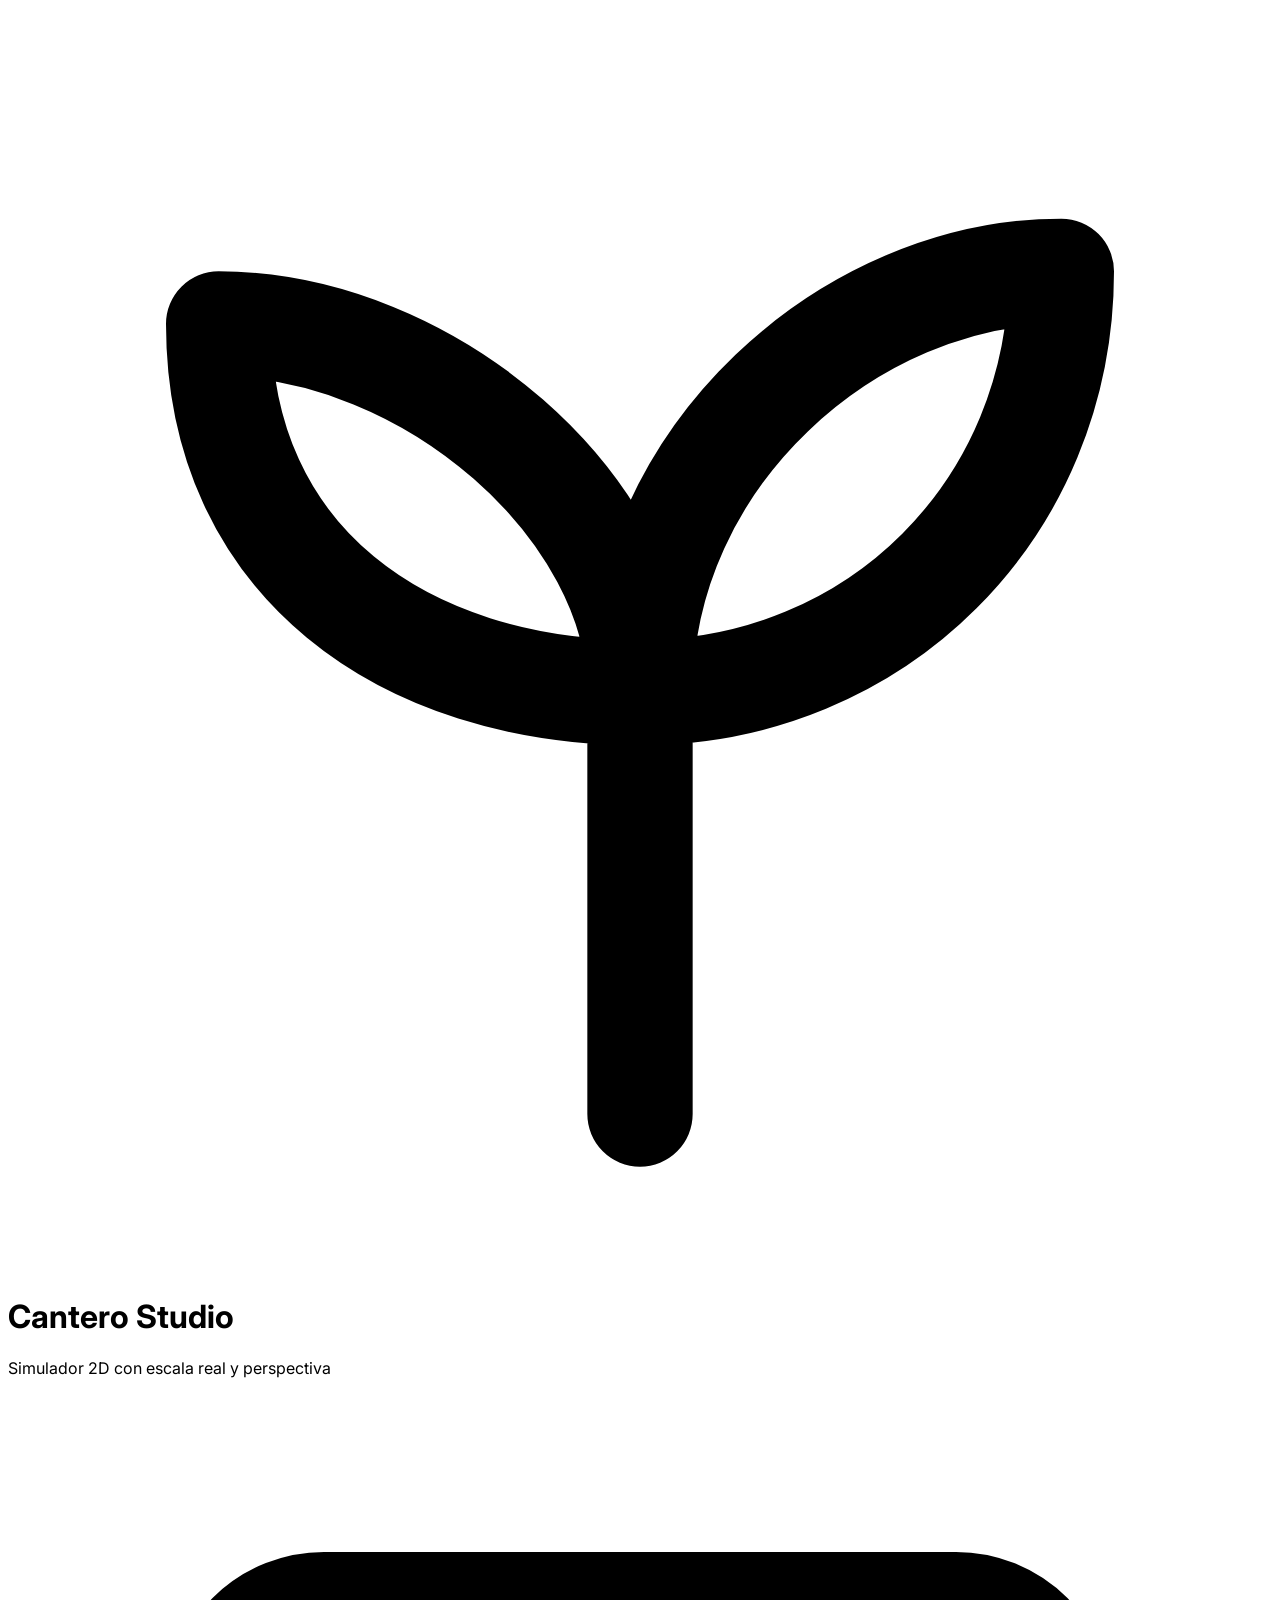
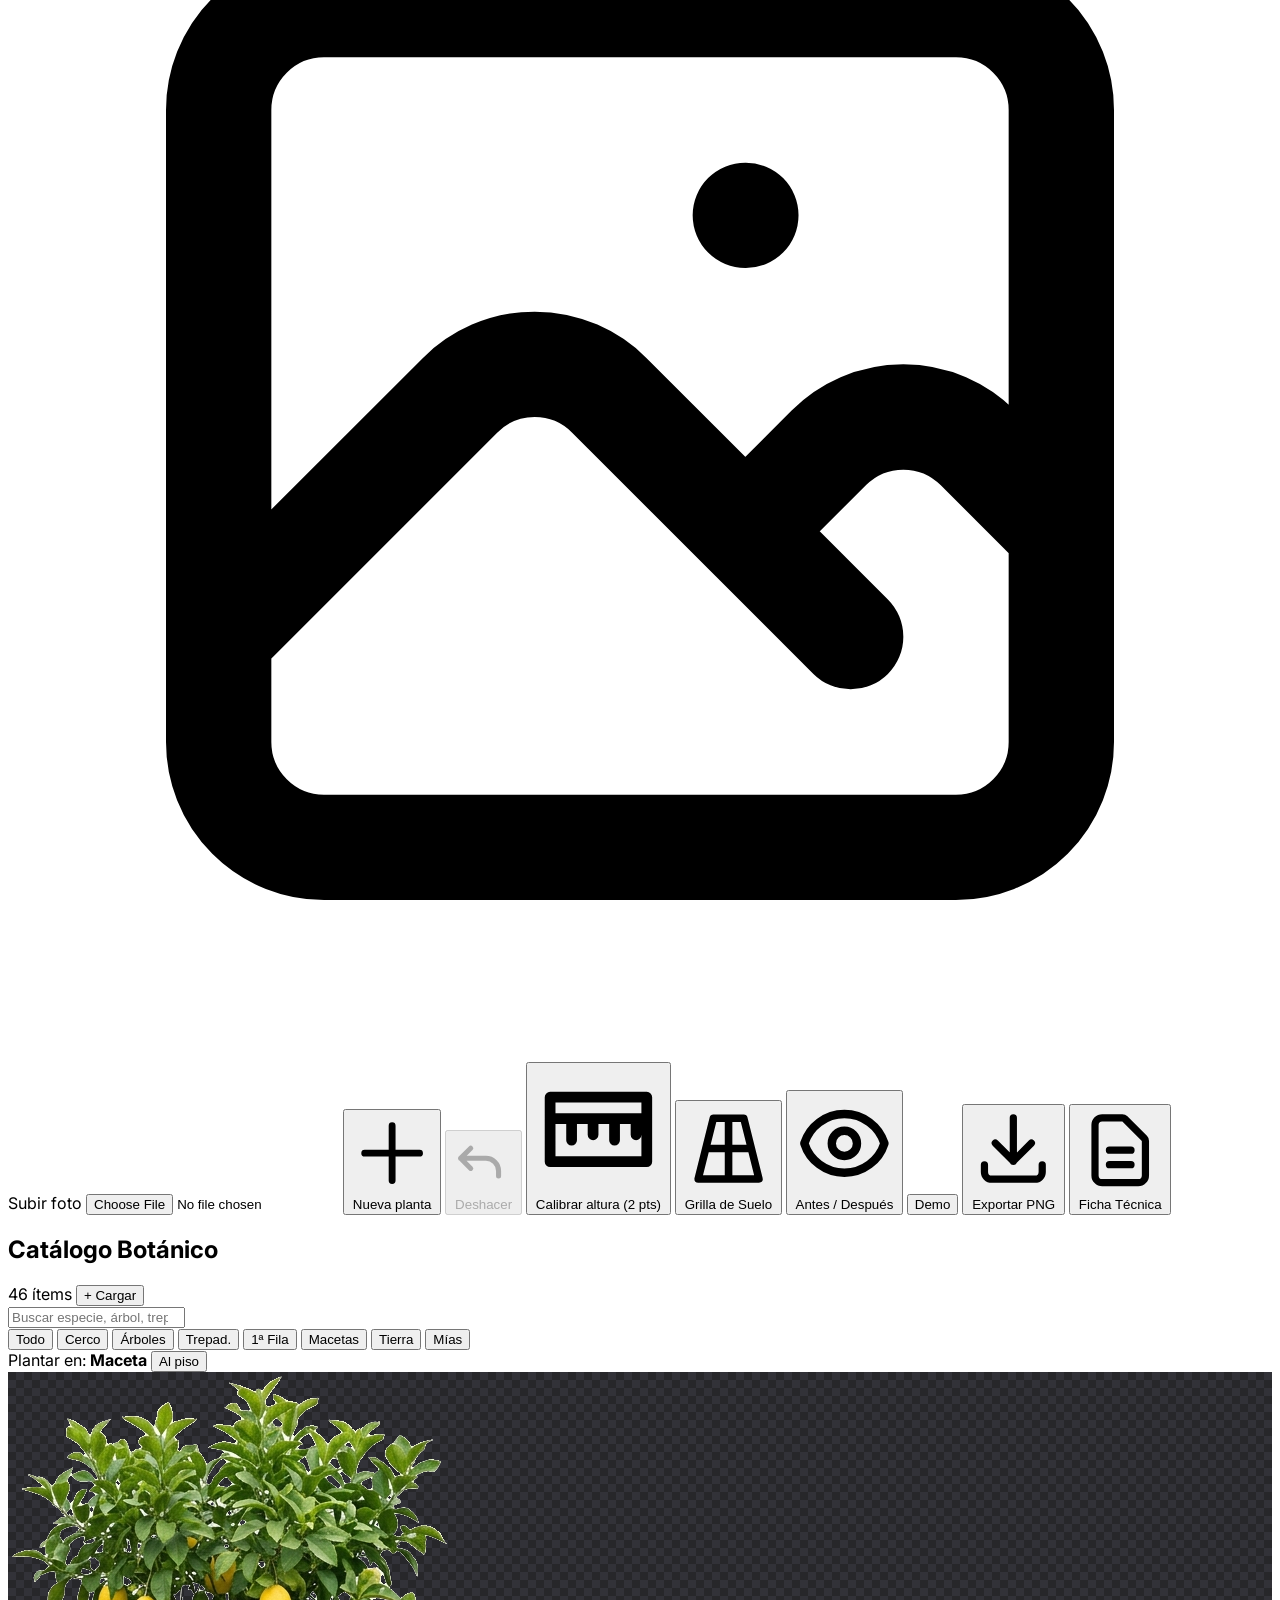
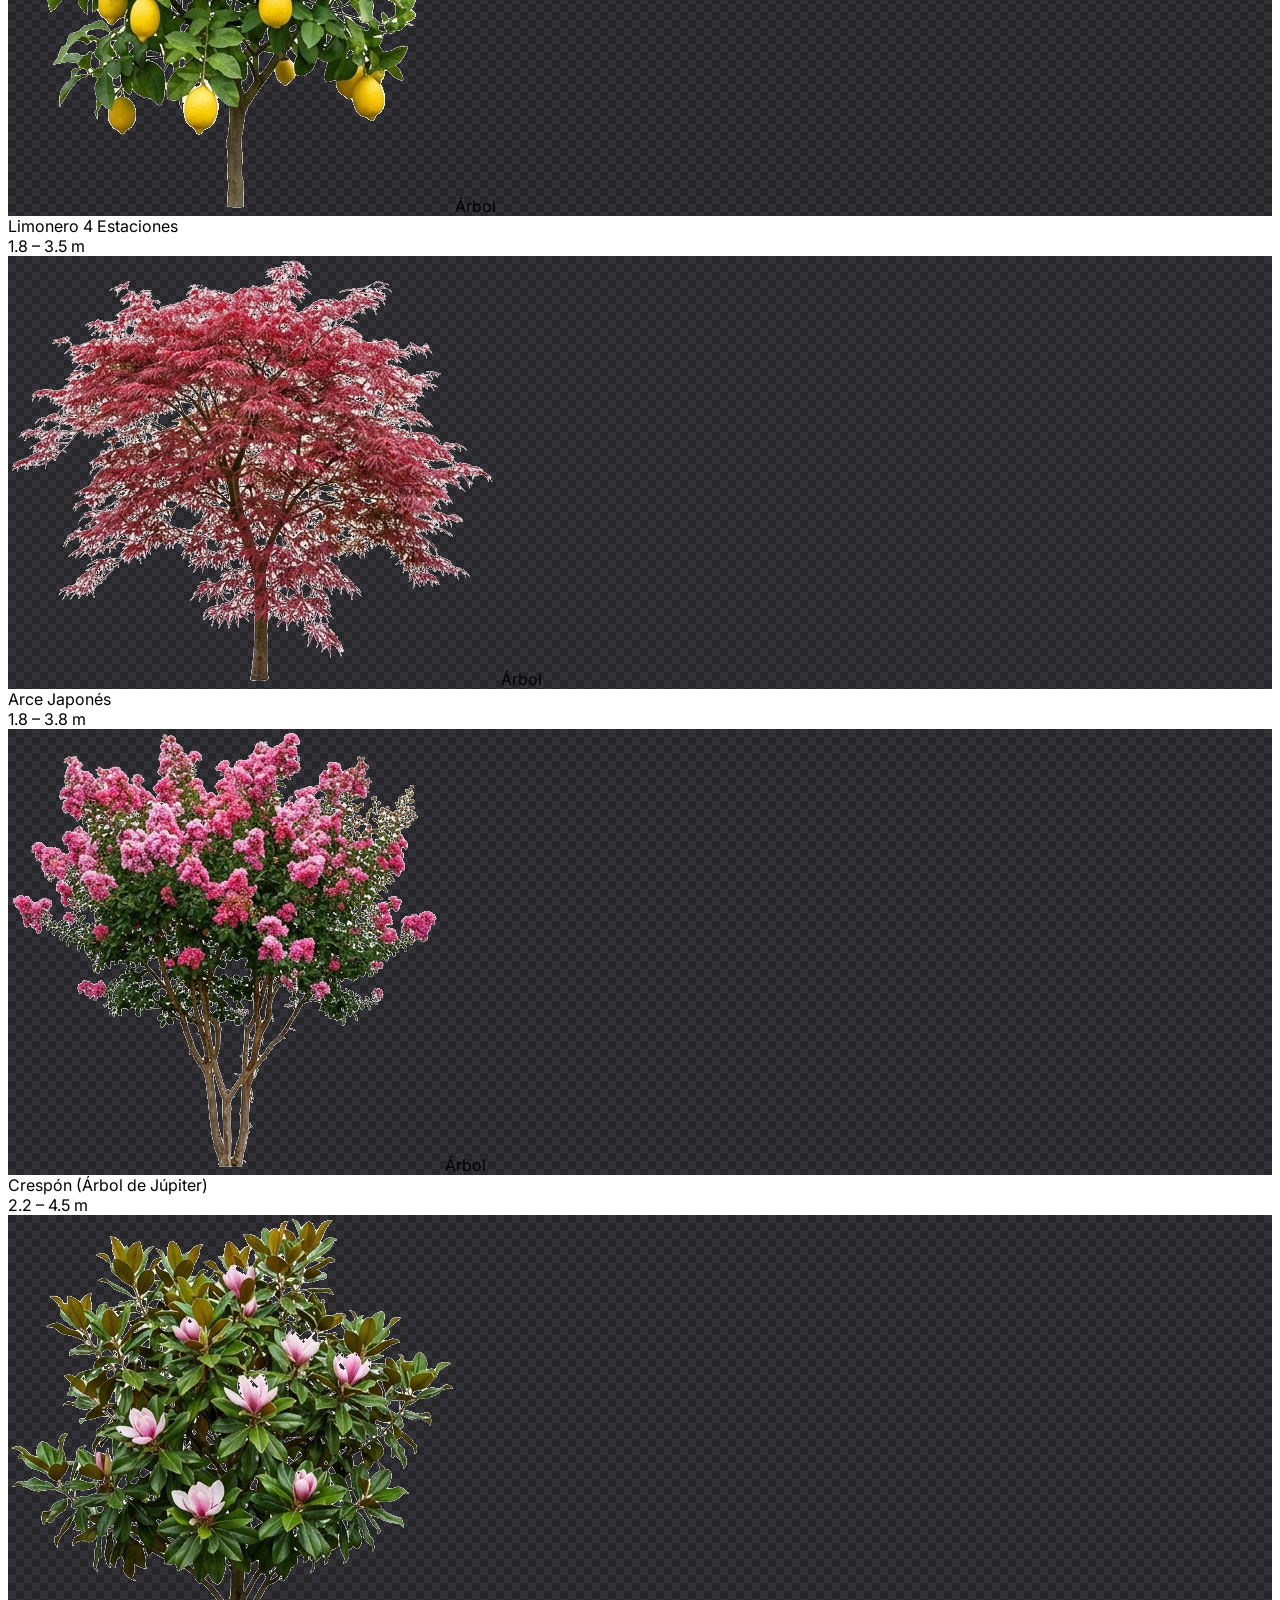
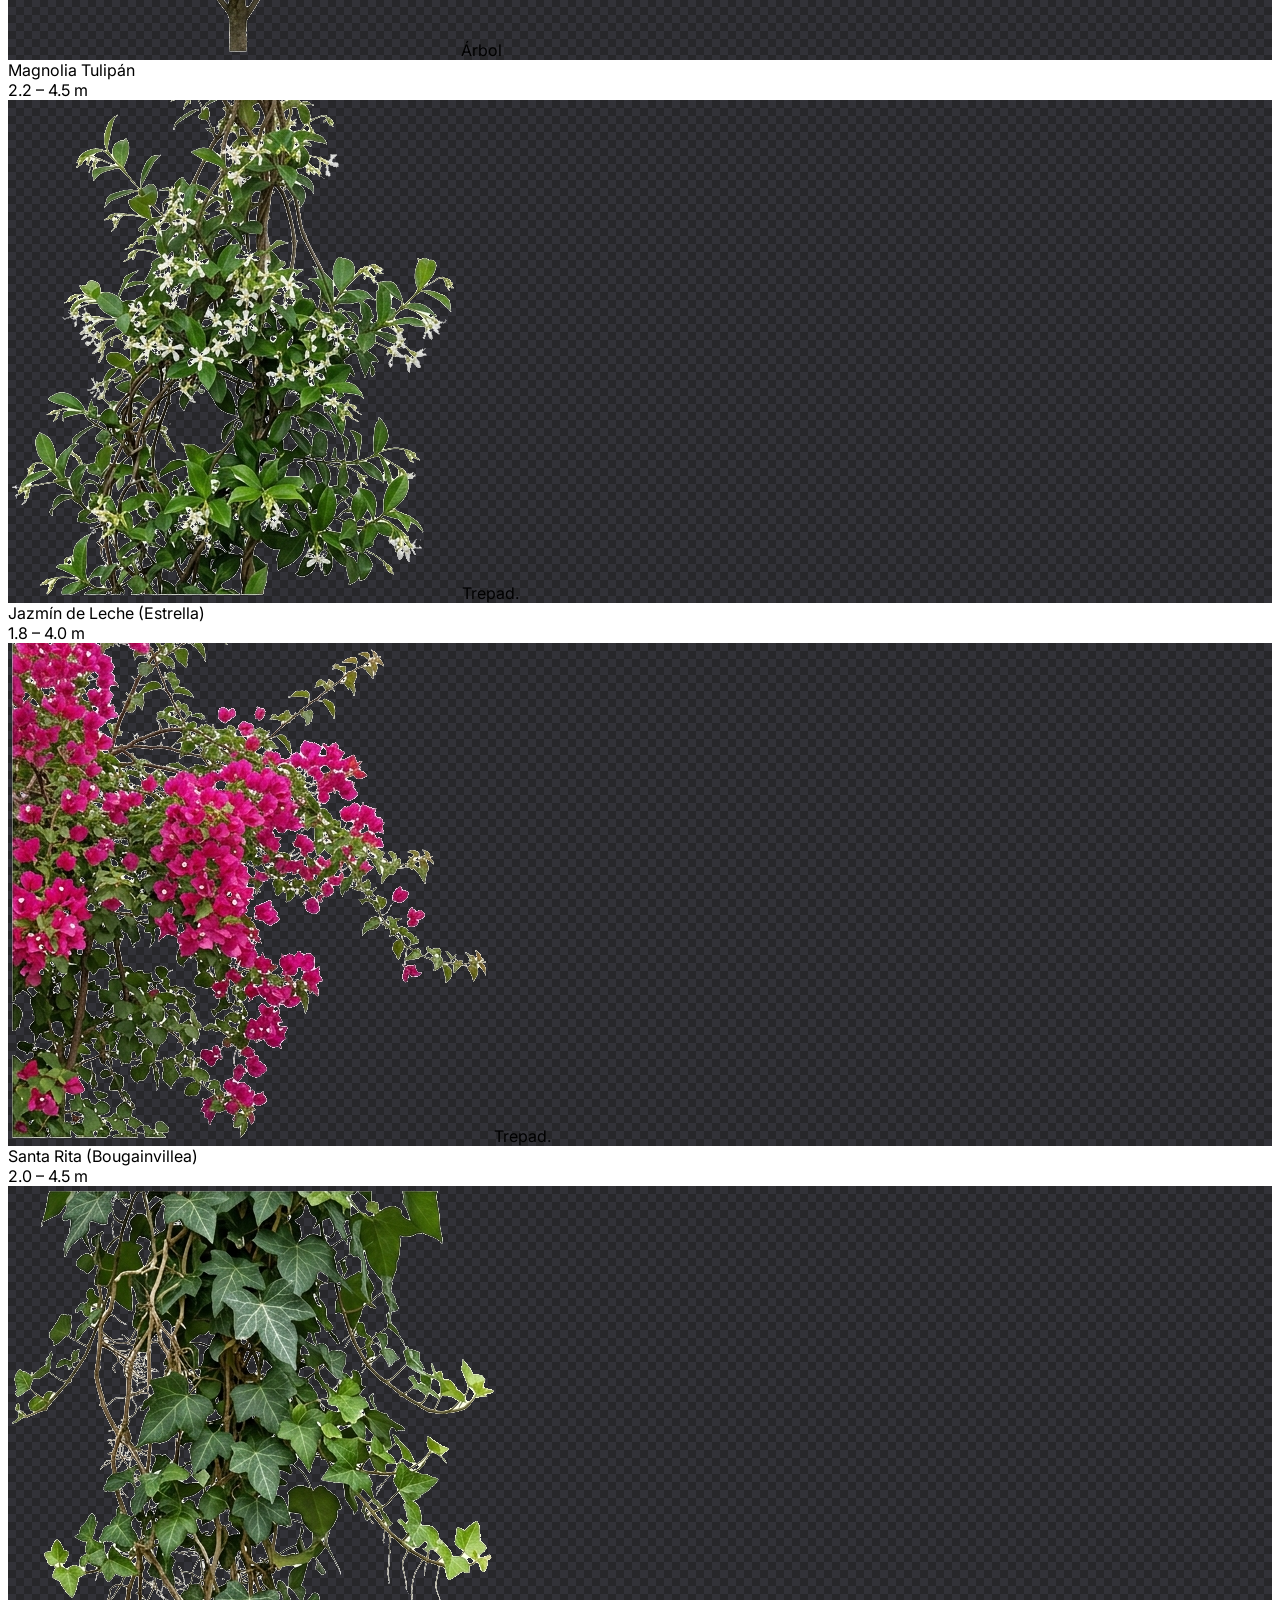
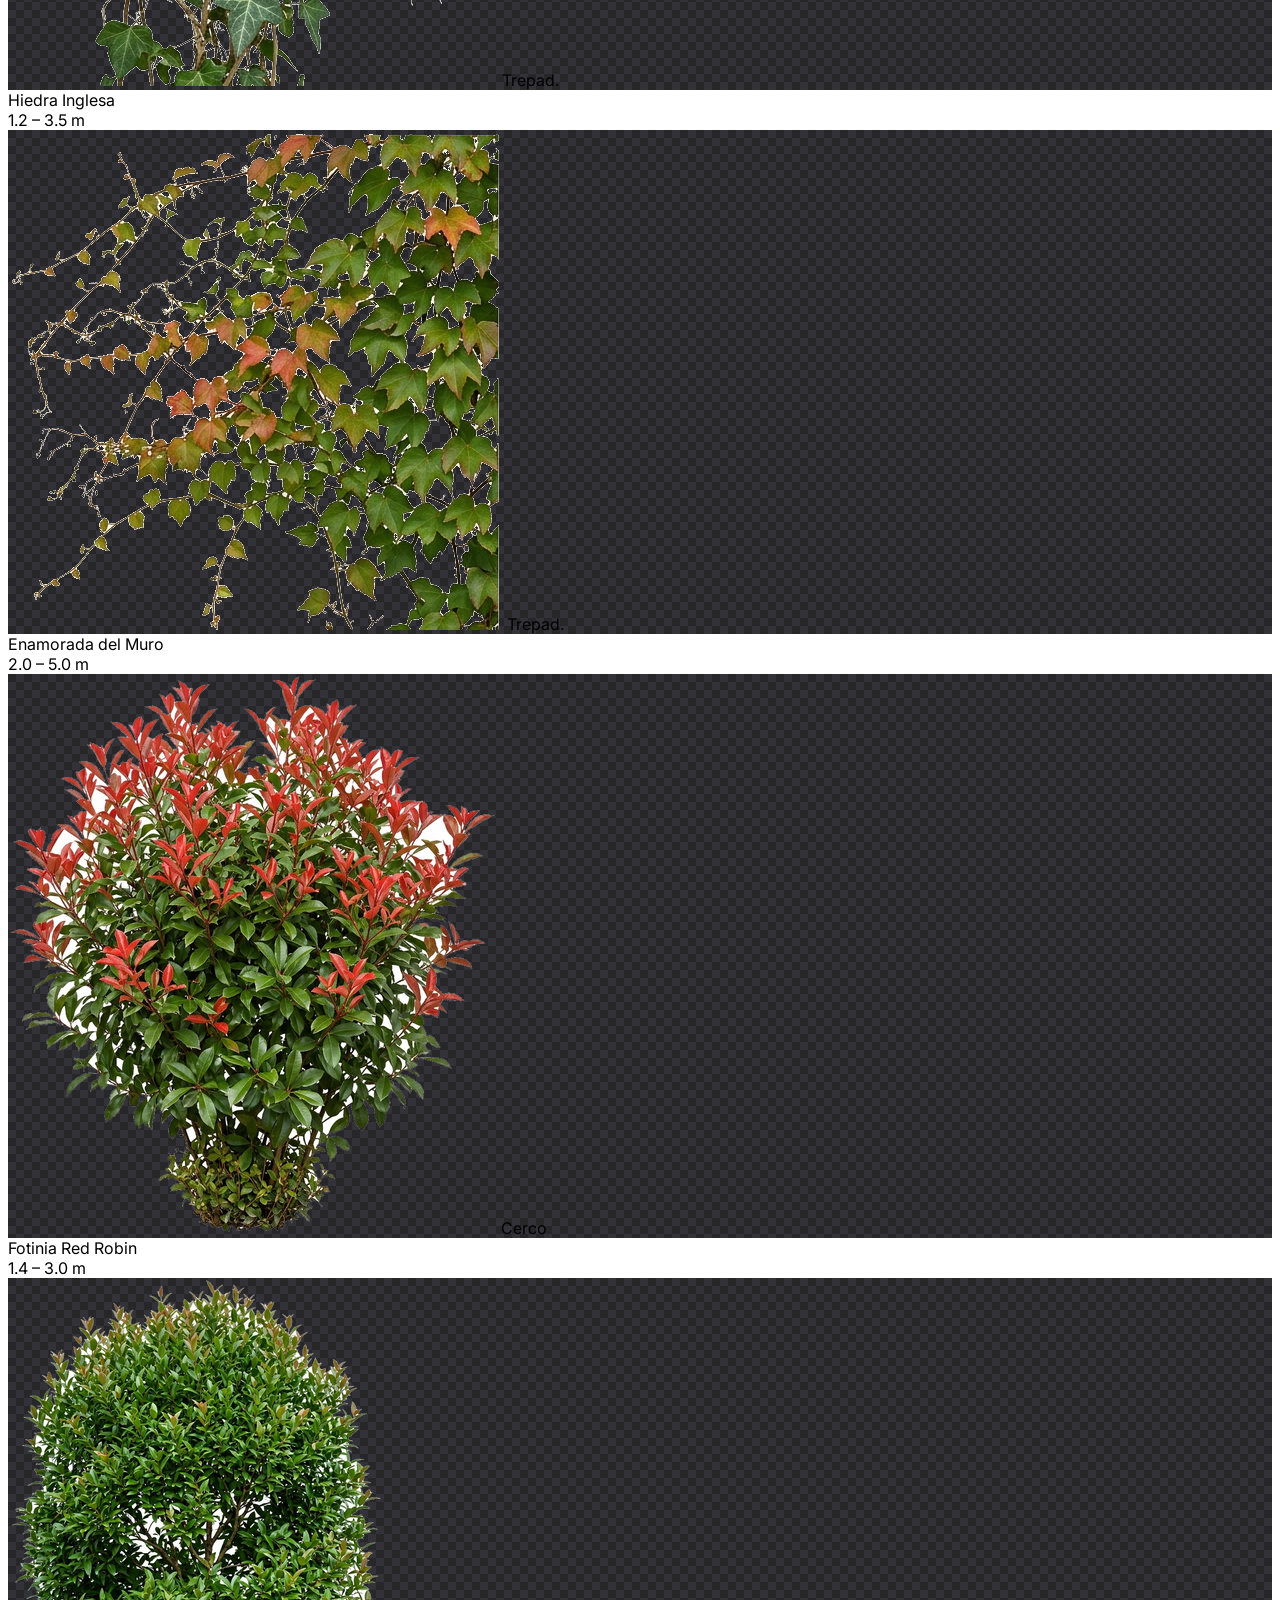
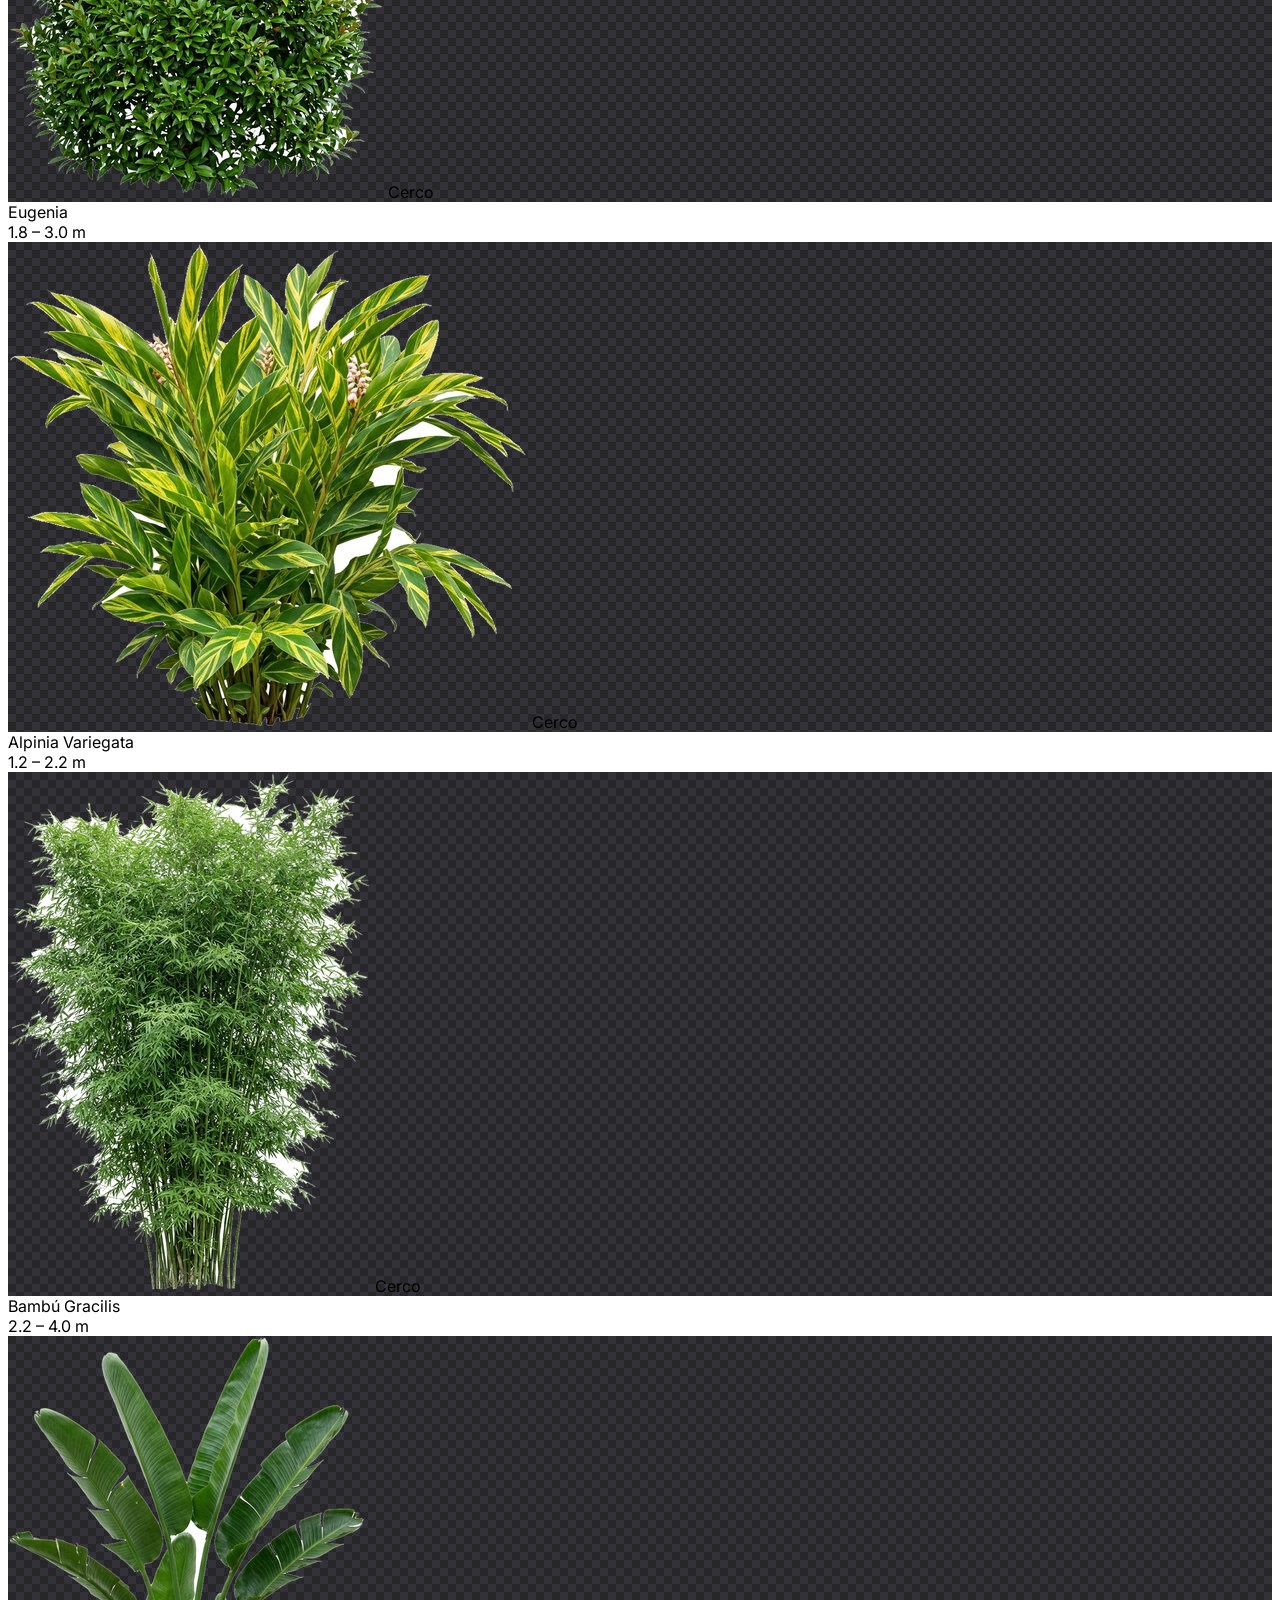
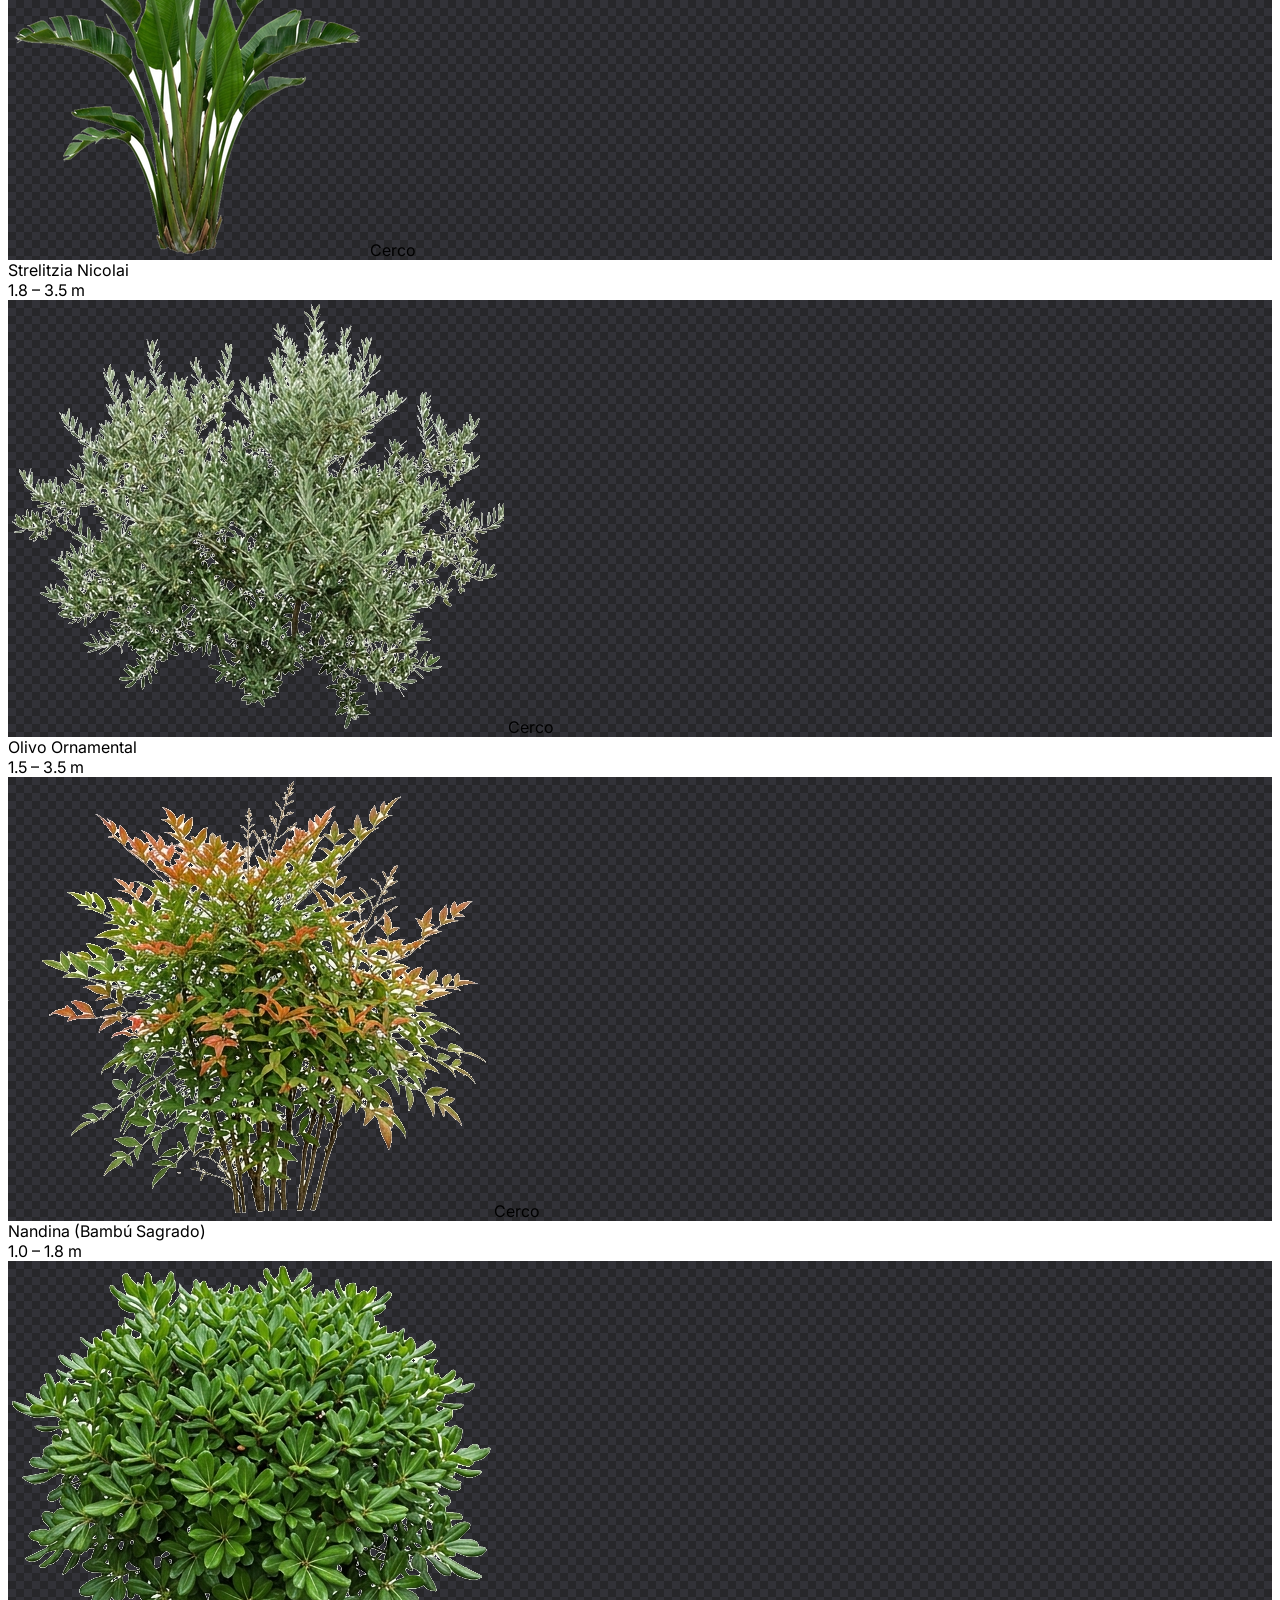
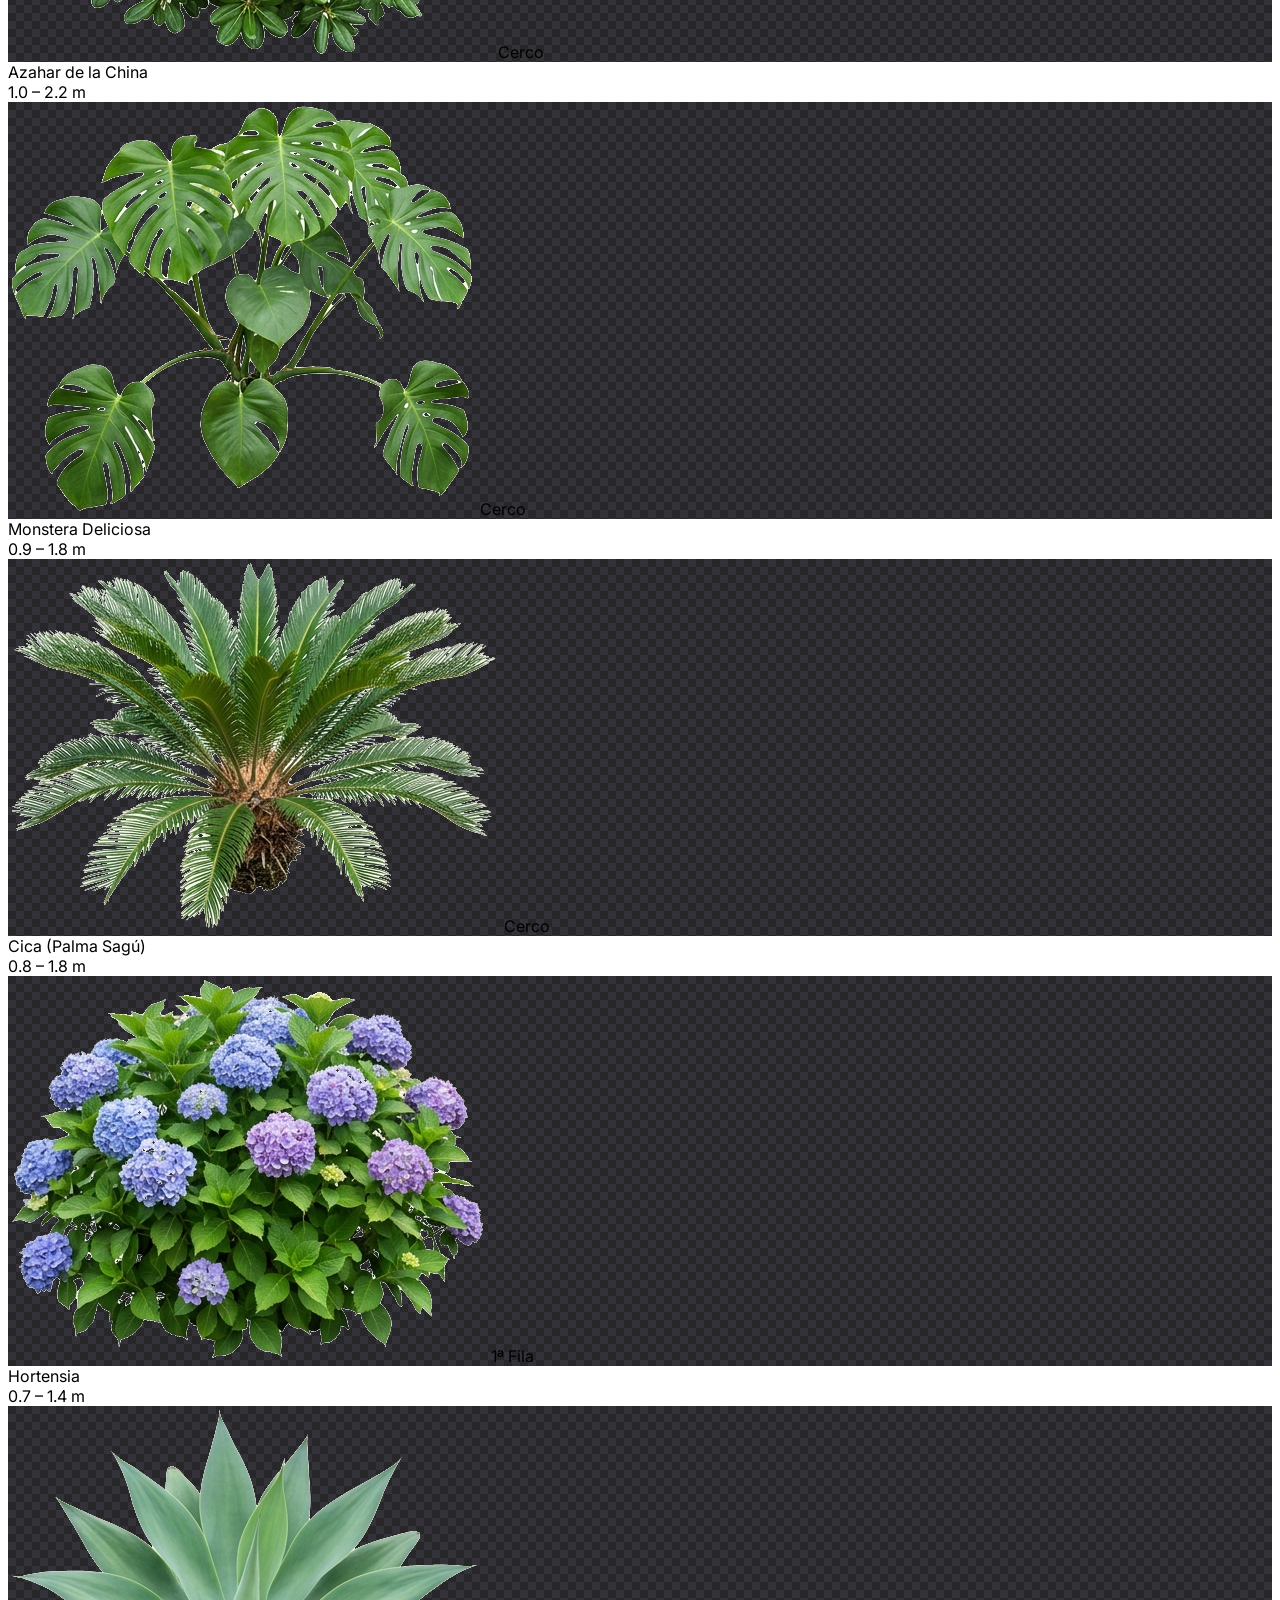
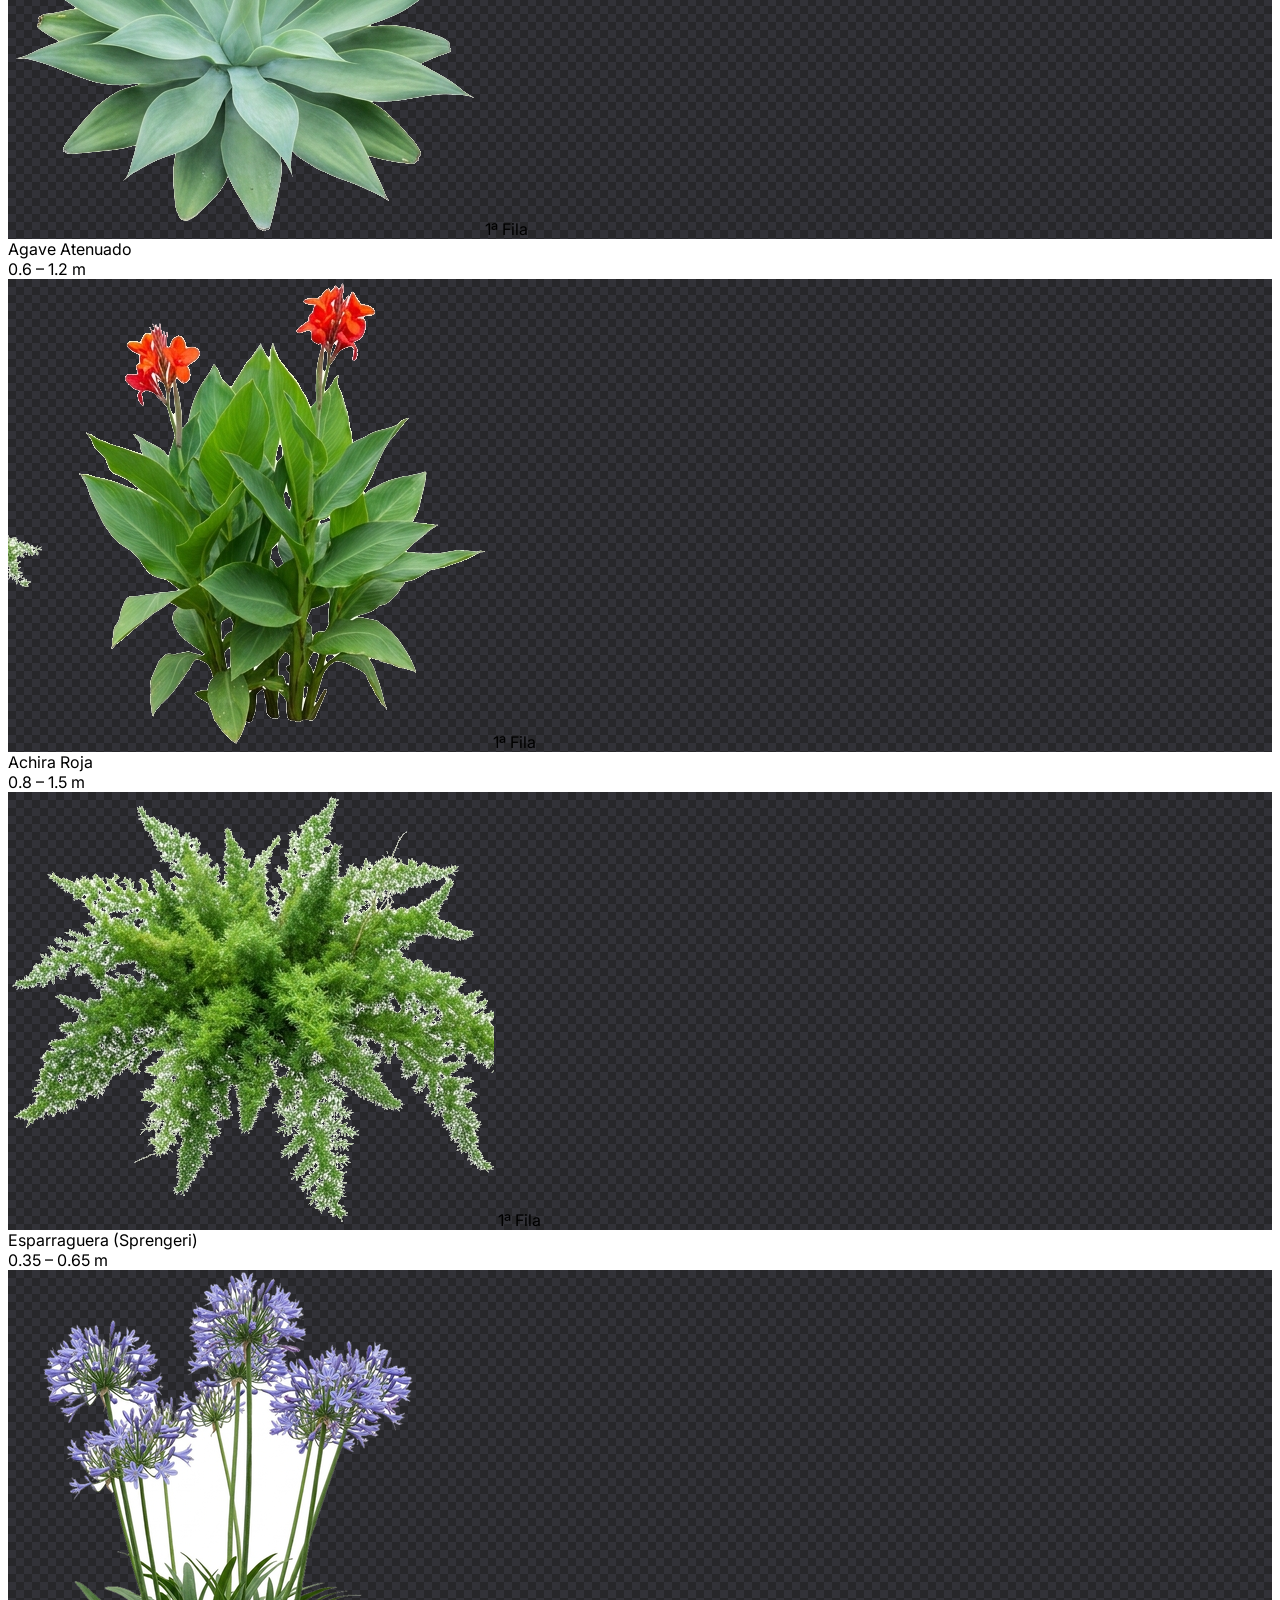
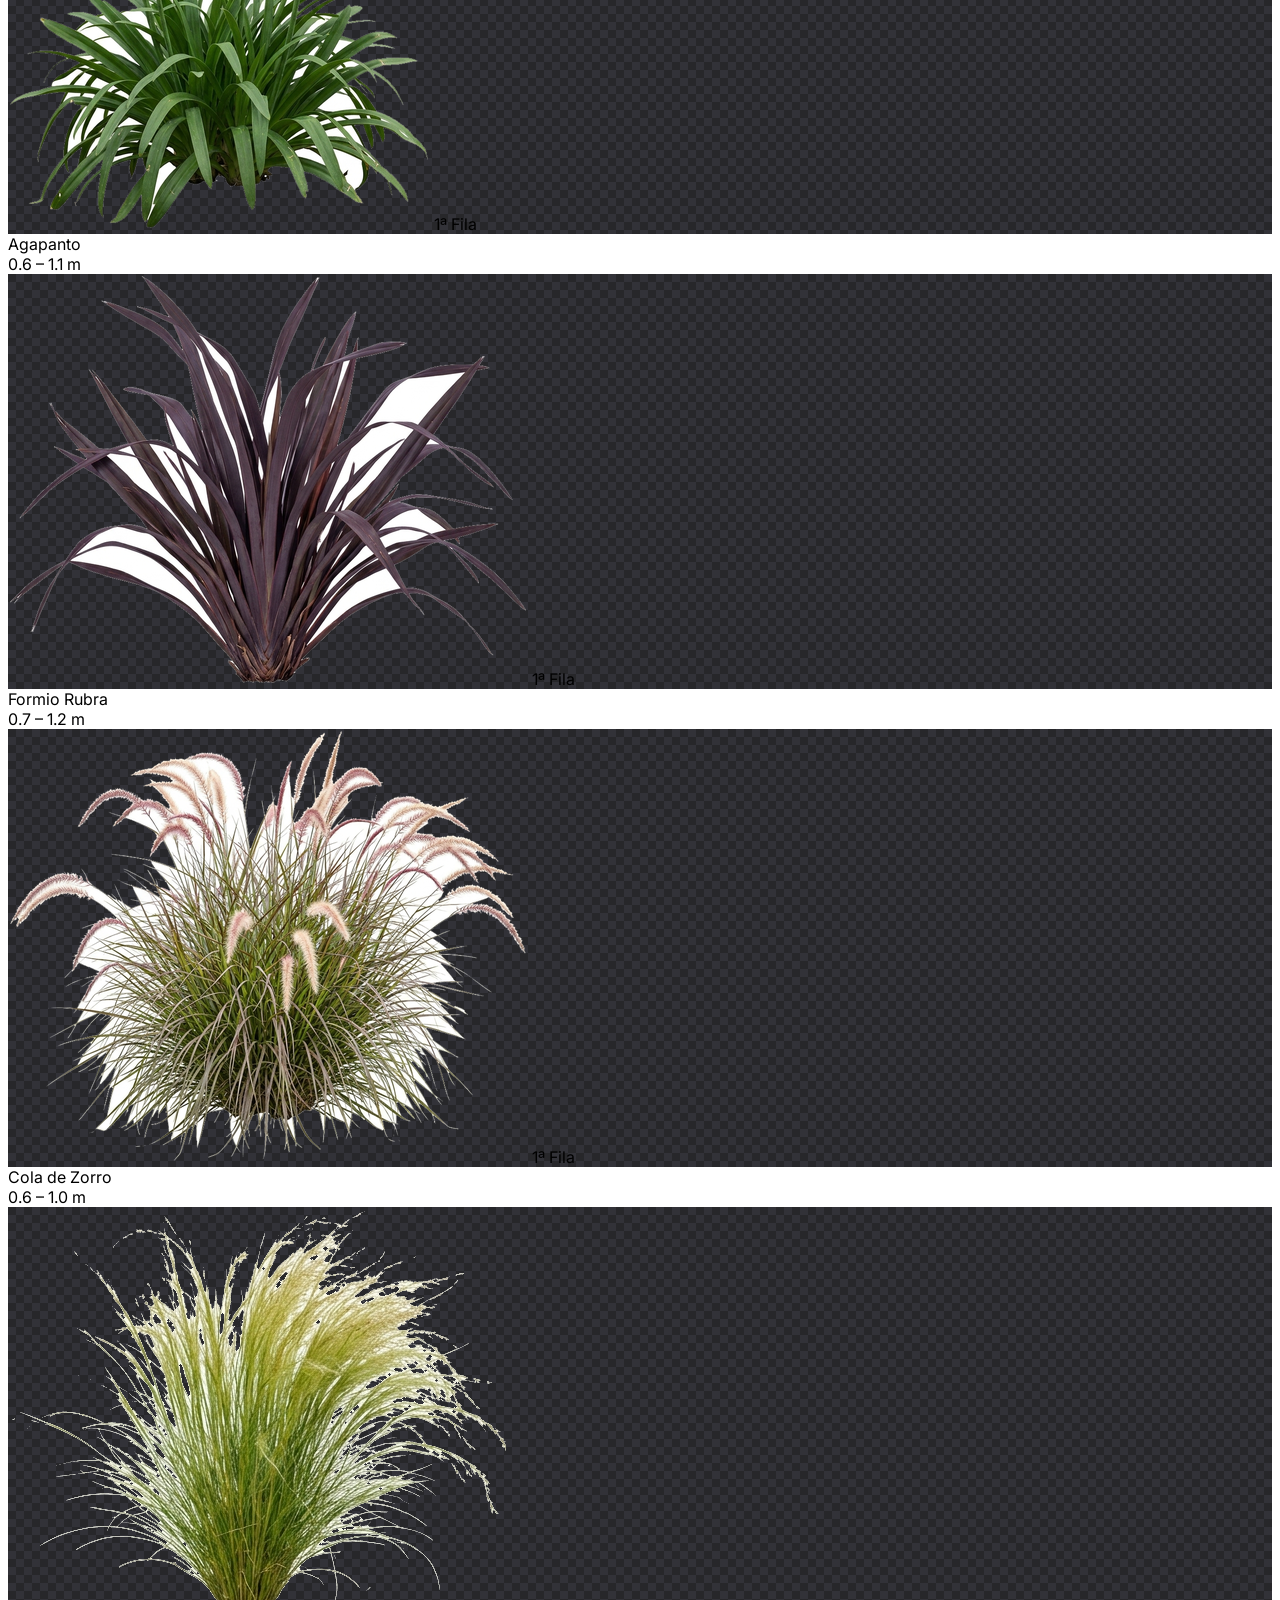
==== commit e45089f7: "Add files via upload" ====
--- a/index.html
+++ b/index.html
@@ -45,12 +45,12 @@
 
       <button id="btnCalibrate" type="button" class="inline-flex items-center gap-1.5 px-2.5 py-1.5 rounded-lg bg-sky-600/20 hover:bg-sky-600/30 text-xs font-medium text-sky-200 border border-sky-500/40 transition" title="Calibrar escala y perspectiva con 2 referencias (Adelante + Atrás)">
         <svg class="w-3.5 h-3.5 text-sky-400" fill="none" stroke="currentColor" stroke-width="2" viewBox="0 0 24 24"><path stroke-linecap="round" stroke-linejoin="round" d="M3 10h18M7 10v4m4-4v3m4-3v4m4-4v3M3 6h18v12H3z"/></svg>
-        <span>Calibrar escala y perspectiva</span>
+        <span>Calibrar altura (2 pts)</span>
       </button>
 
       <button id="btnPerspective" type="button" class="inline-flex items-center gap-1.5 px-2.5 py-1.5 rounded-lg bg-zinc-800 hover:bg-zinc-700 text-xs font-medium text-zinc-200 border border-zinc-700 transition" title="Mostrar u ocultar guía visual de perspectiva">
         <svg class="w-3.5 h-3.5 text-violet-400" fill="none" stroke="currentColor" stroke-width="2" viewBox="0 0 24 24"><path stroke-linecap="round" stroke-linejoin="round" d="M4 20L8 4h8l4 16H4zm2.5-8h11M12 4v16"/></svg>
-        <span>Ver guía</span>
+        <span>Grilla de Suelo</span>
       </button>
 
       <button id="btnCompare" type="button" class="inline-flex items-center gap-1.5 px-2.5 py-1.5 rounded-lg bg-zinc-800 hover:bg-zinc-700 text-xs font-medium text-zinc-200 border border-zinc-700 transition" title="Ver foto original sin plantas">
@@ -134,13 +134,23 @@
 
       <div id="perspectiveBanner" class="hidden mb-1.5 px-3 py-1.5 rounded-full bg-violet-500/15 border border-violet-500/40 text-violet-200 text-xs flex flex-wrap items-center gap-2 z-20 shrink-0">
         <span class="w-2 h-2 rounded-full bg-violet-400"></span>
-        <span>Guía de perspectiva (podés mover las esquinas o usar "Calibrar escala y perspectiva")</span>
+        <span>Grilla de suelo:</span>
+        <label class="inline-flex items-center gap-1 text-[11px]">
+          <span>Ancho</span>
+          <input id="ctrlGridWidthM" type="number" step="0.5" min="0.5" max="50" value="4.0" class="w-14 px-1.5 py-0.5 rounded bg-zinc-900 border border-violet-500/50 text-zinc-100 text-xs" />
+          <span>m</span>
+        </label>
+        <label class="inline-flex items-center gap-1 text-[11px]">
+          <span>Largo</span>
+          <input id="ctrlGridDepthM" type="number" step="0.5" min="0.5" max="50" value="5.0" class="w-14 px-1.5 py-0.5 rounded bg-zinc-900 border border-violet-500/50 text-zinc-100 text-xs" />
+          <span>m</span>
+        </label>
         <label class="inline-flex items-center gap-1 cursor-pointer ml-1">
           <input id="chkAutoPerspective" type="checkbox" checked class="accent-violet-500" />
-          <span>Auto-escalar al mover</span>
+          <span>Apoyar y escalar</span>
         </label>
         <button id="btnExtendPerspectiveFront" type="button" class="px-2 py-0.5 rounded bg-zinc-800 hover:bg-zinc-700 border border-violet-500/40 text-violet-200 text-[11px]">Proyectar frente</button>
-        <button id="btnExitPerspective" type="button" class="ml-1 px-2 py-0.5 rounded bg-violet-500 text-zinc-950 font-semibold text-[11px] hover:bg-violet-400">Ocultar guía</button>
+        <button id="btnExitPerspective" type="button" class="ml-1 px-2 py-0.5 rounded bg-violet-500 text-zinc-950 font-semibold text-[11px] hover:bg-violet-400">Ocultar</button>
       </div>
 
       <div id="stageWrapper" class="relative w-full flex-1 min-h-0 flex items-center justify-center overflow-hidden rounded-lg bg-zinc-950/60 border border-zinc-900">
@@ -400,7 +410,7 @@
           <svg class="w-5 h-5" fill="none" stroke="currentColor" stroke-width="2" viewBox="0 0 24 24"><path stroke-linecap="round" stroke-linejoin="round" d="M3 10h18M7 10v4m4-4v3m4-3v4m4-4v3M3 6h18v12H3z"/></svg>
         </div>
         <div>
-          <h3 class="text-base font-semibold text-zinc-100">Calibrá Escala y Perspectiva en 2 pasos</h3>
+          <h3 class="text-base font-semibold text-zinc-100">Paso clave: apoyá la Grilla de Suelo sobre tu piso</h3>
           <p class="text-xs text-zinc-400 mt-0.5">Para que todas las plantas y canteros midan exactamente lo que escribís:</p>
         </div>
       </div>
@@ -418,7 +428,7 @@
 
       <div class="flex justify-end gap-2">
         <button id="btnStartPerspectiveNow" type="button" class="w-full sm:w-auto px-4 py-2 rounded-lg bg-sky-600 hover:bg-sky-500 text-xs font-semibold text-white transition">
-          Empezar calibración ahora
+          Abrir Grilla de Suelo
         </button>
       </div>
     </div>
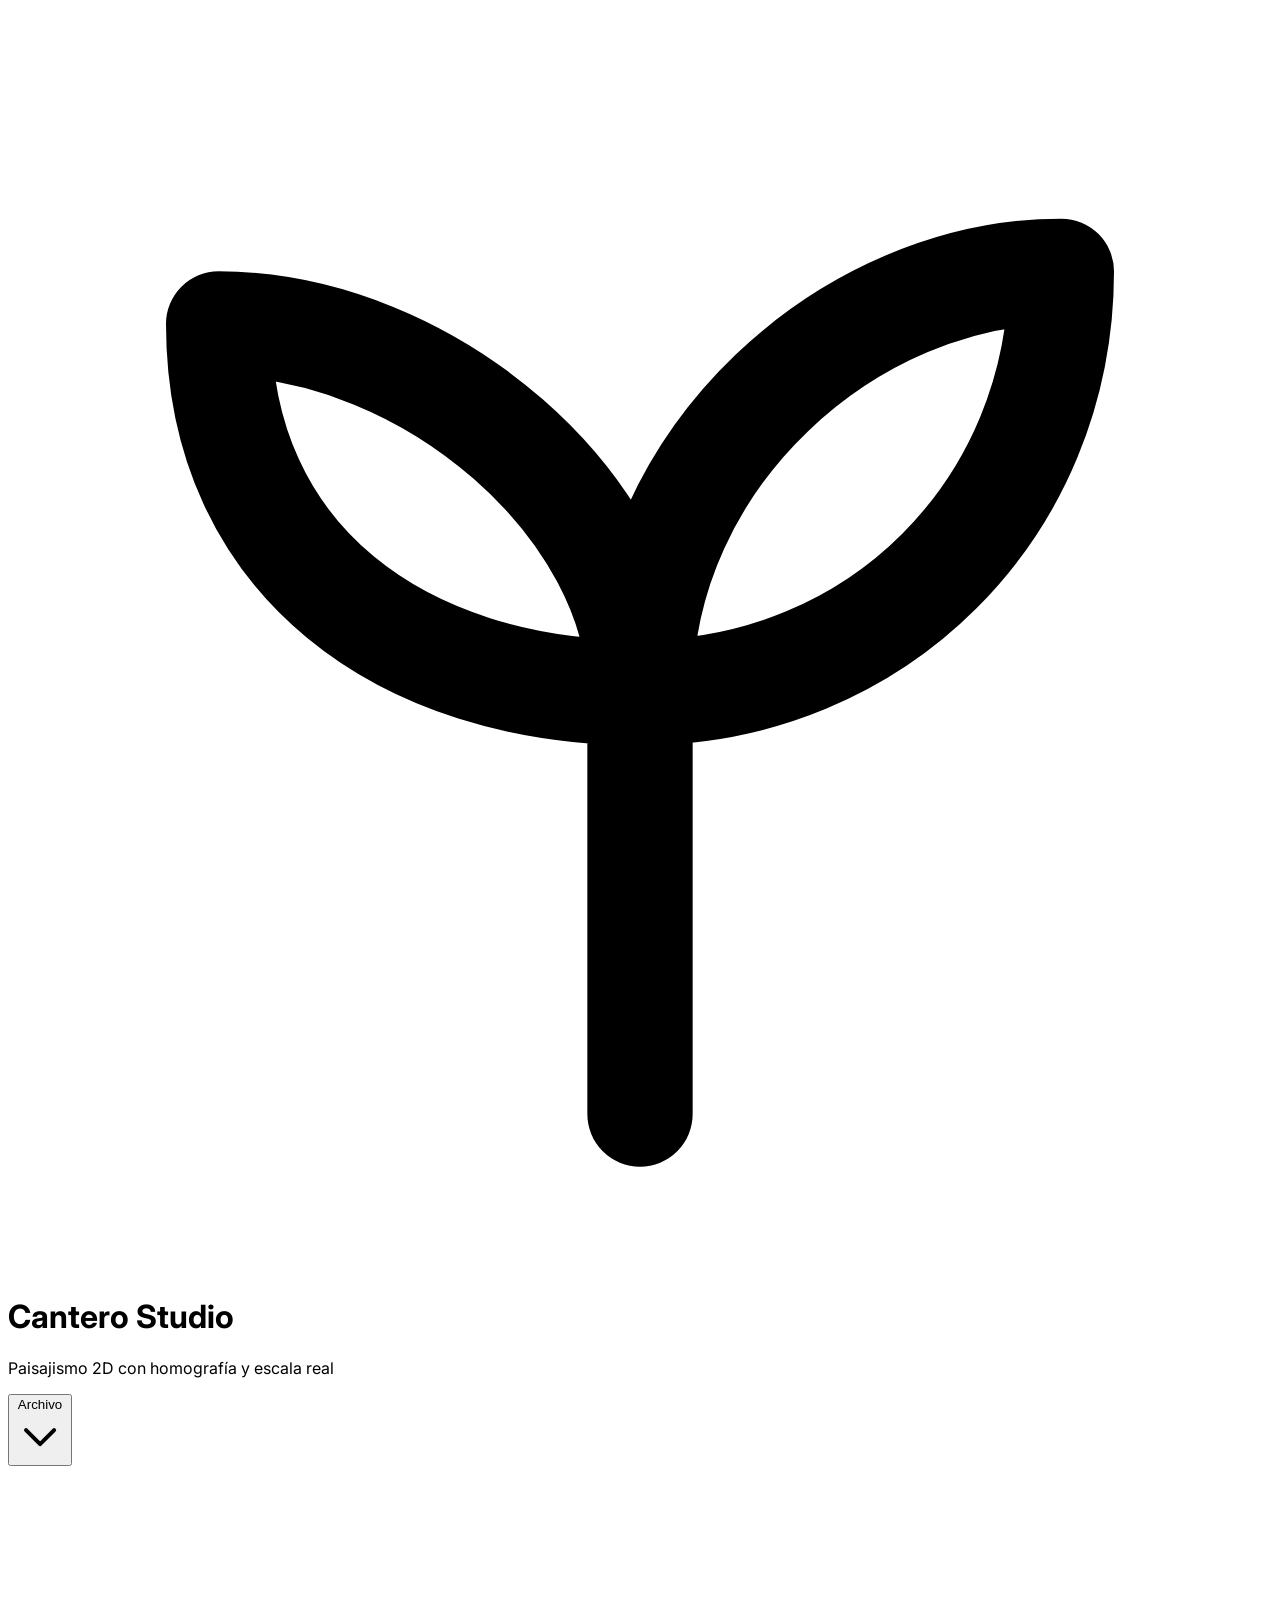
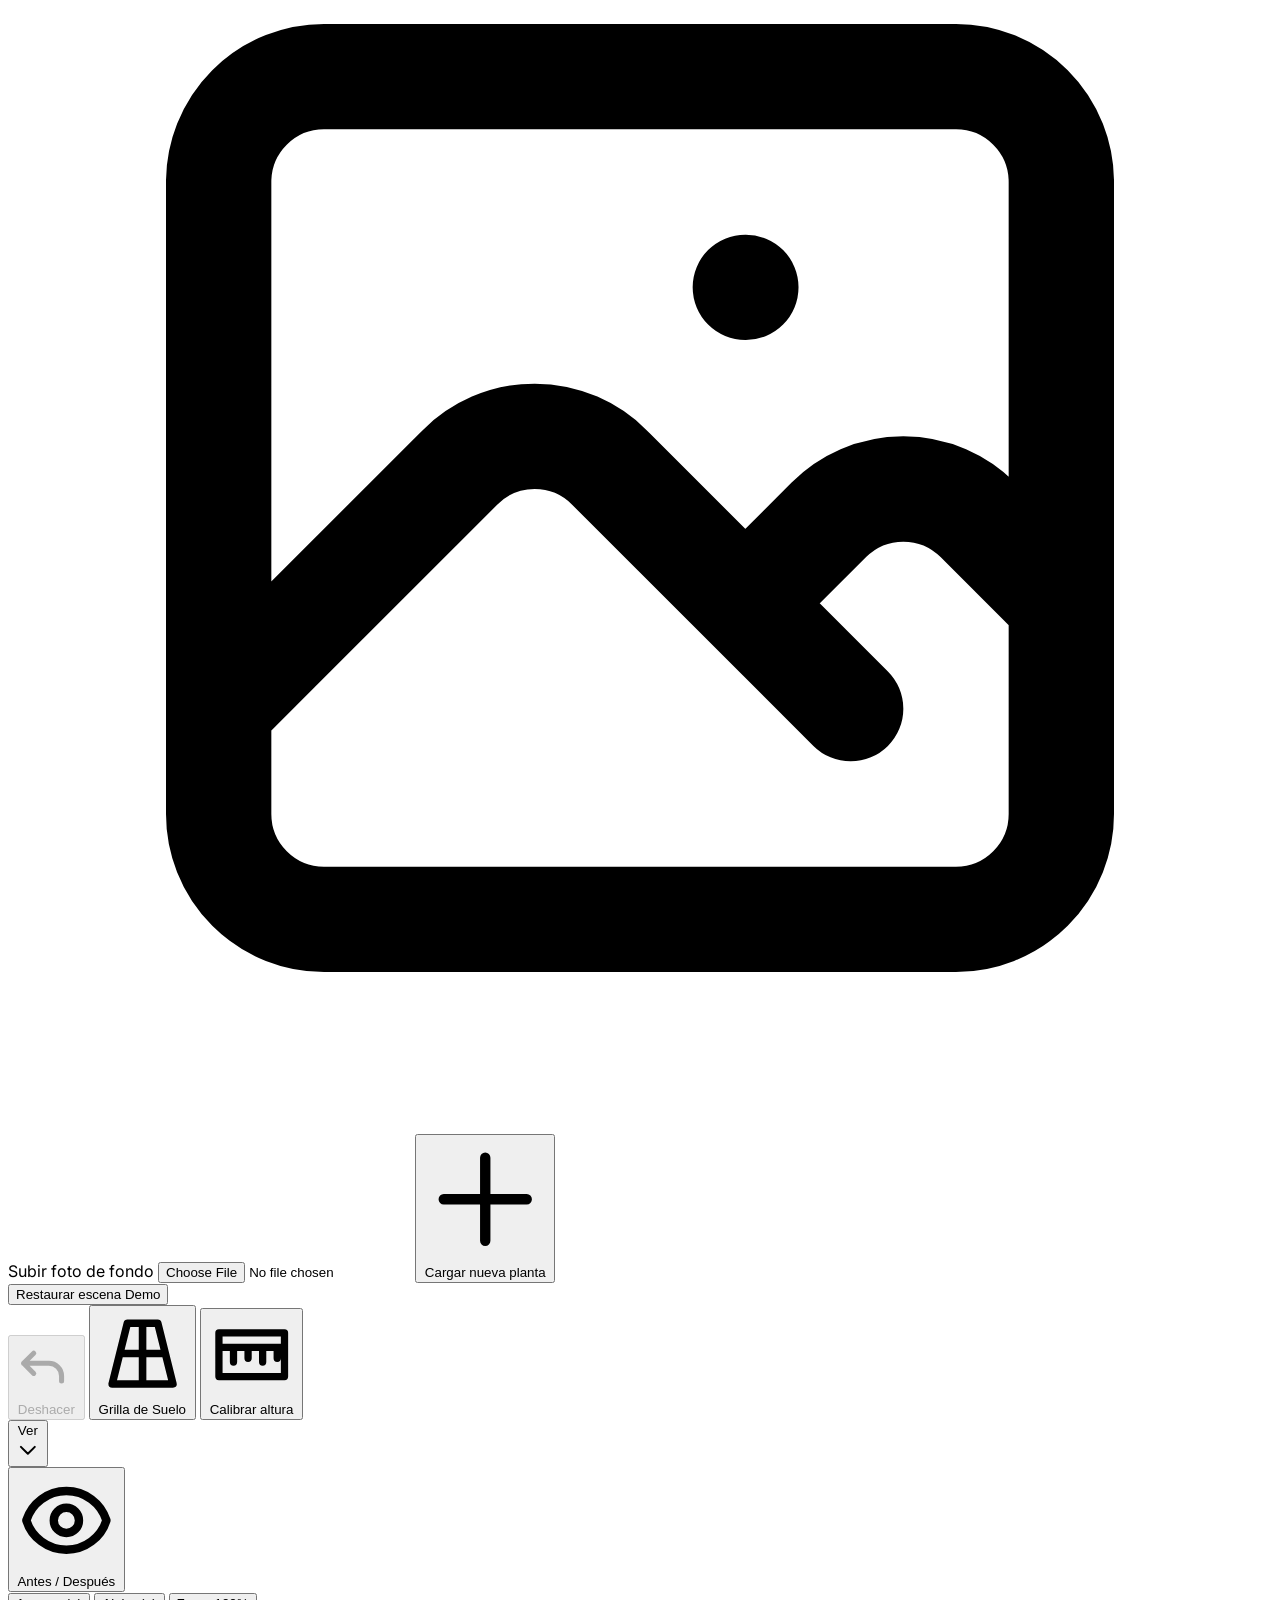
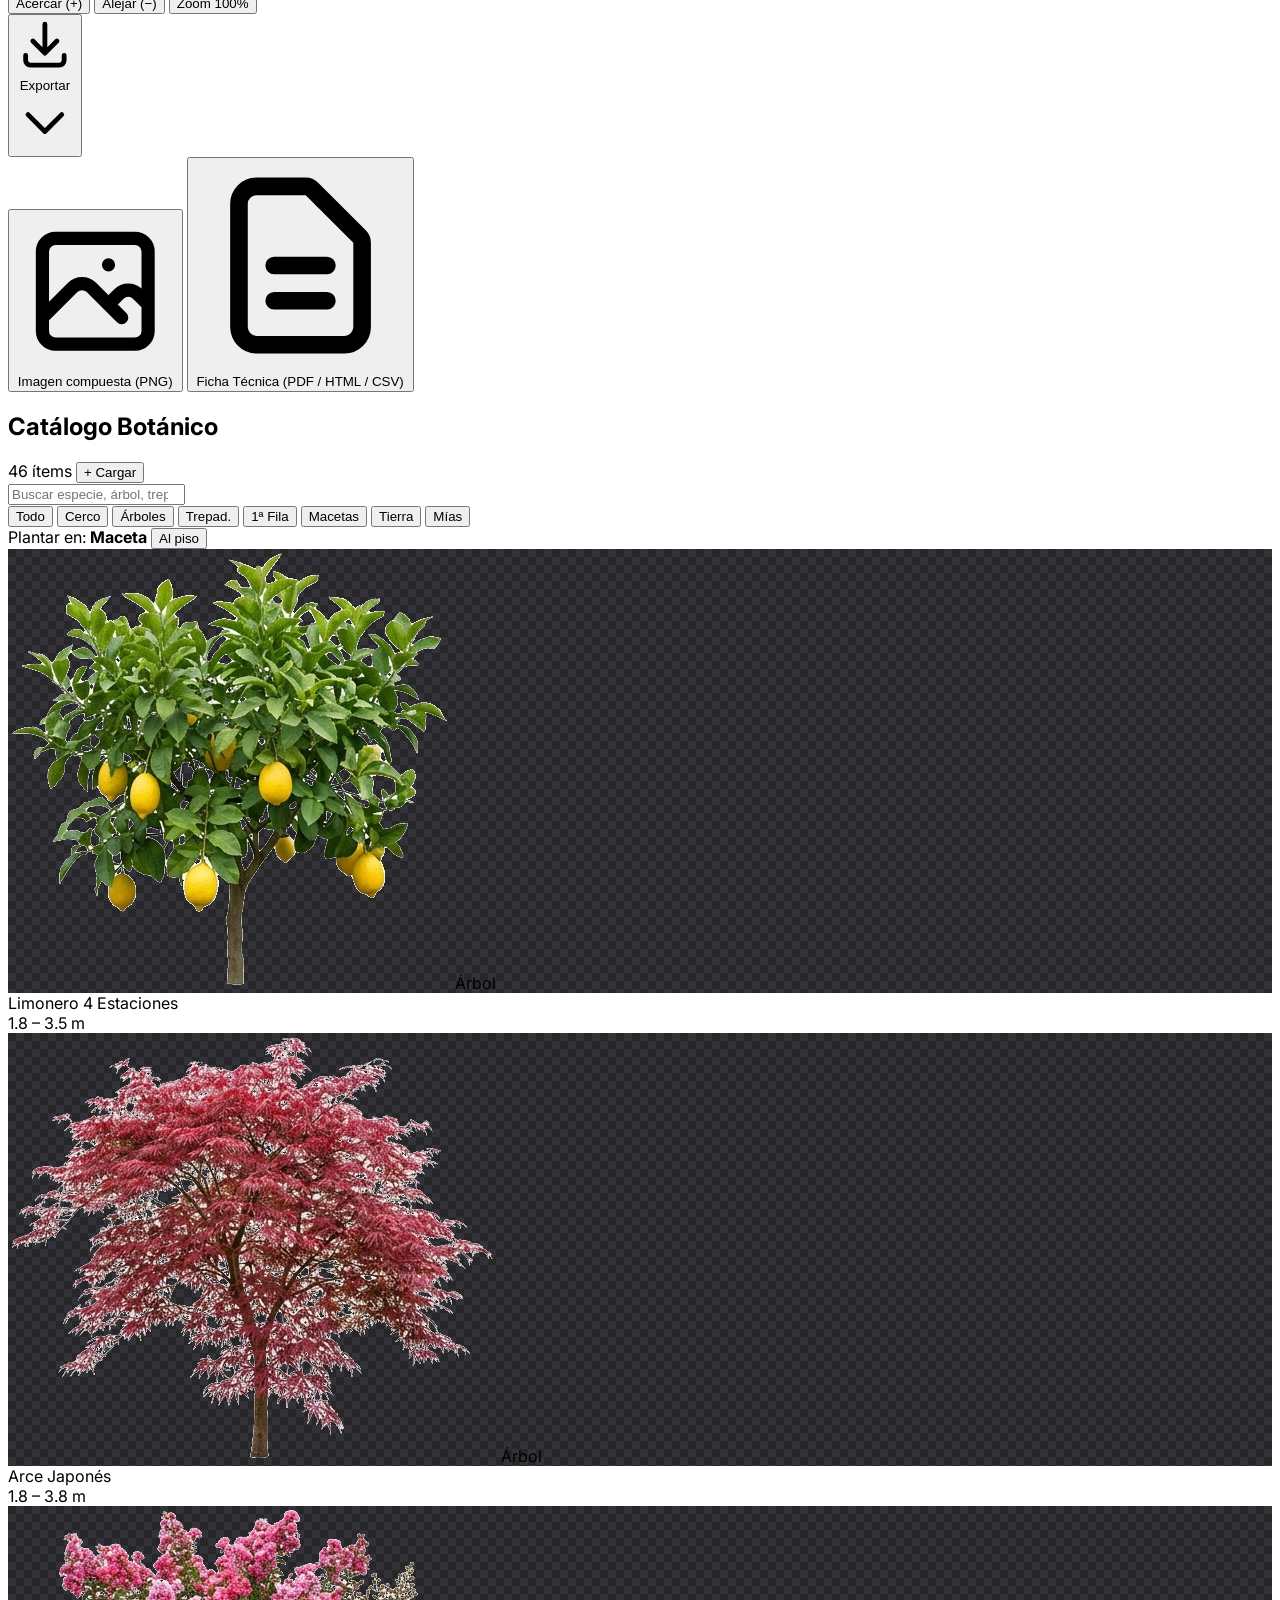
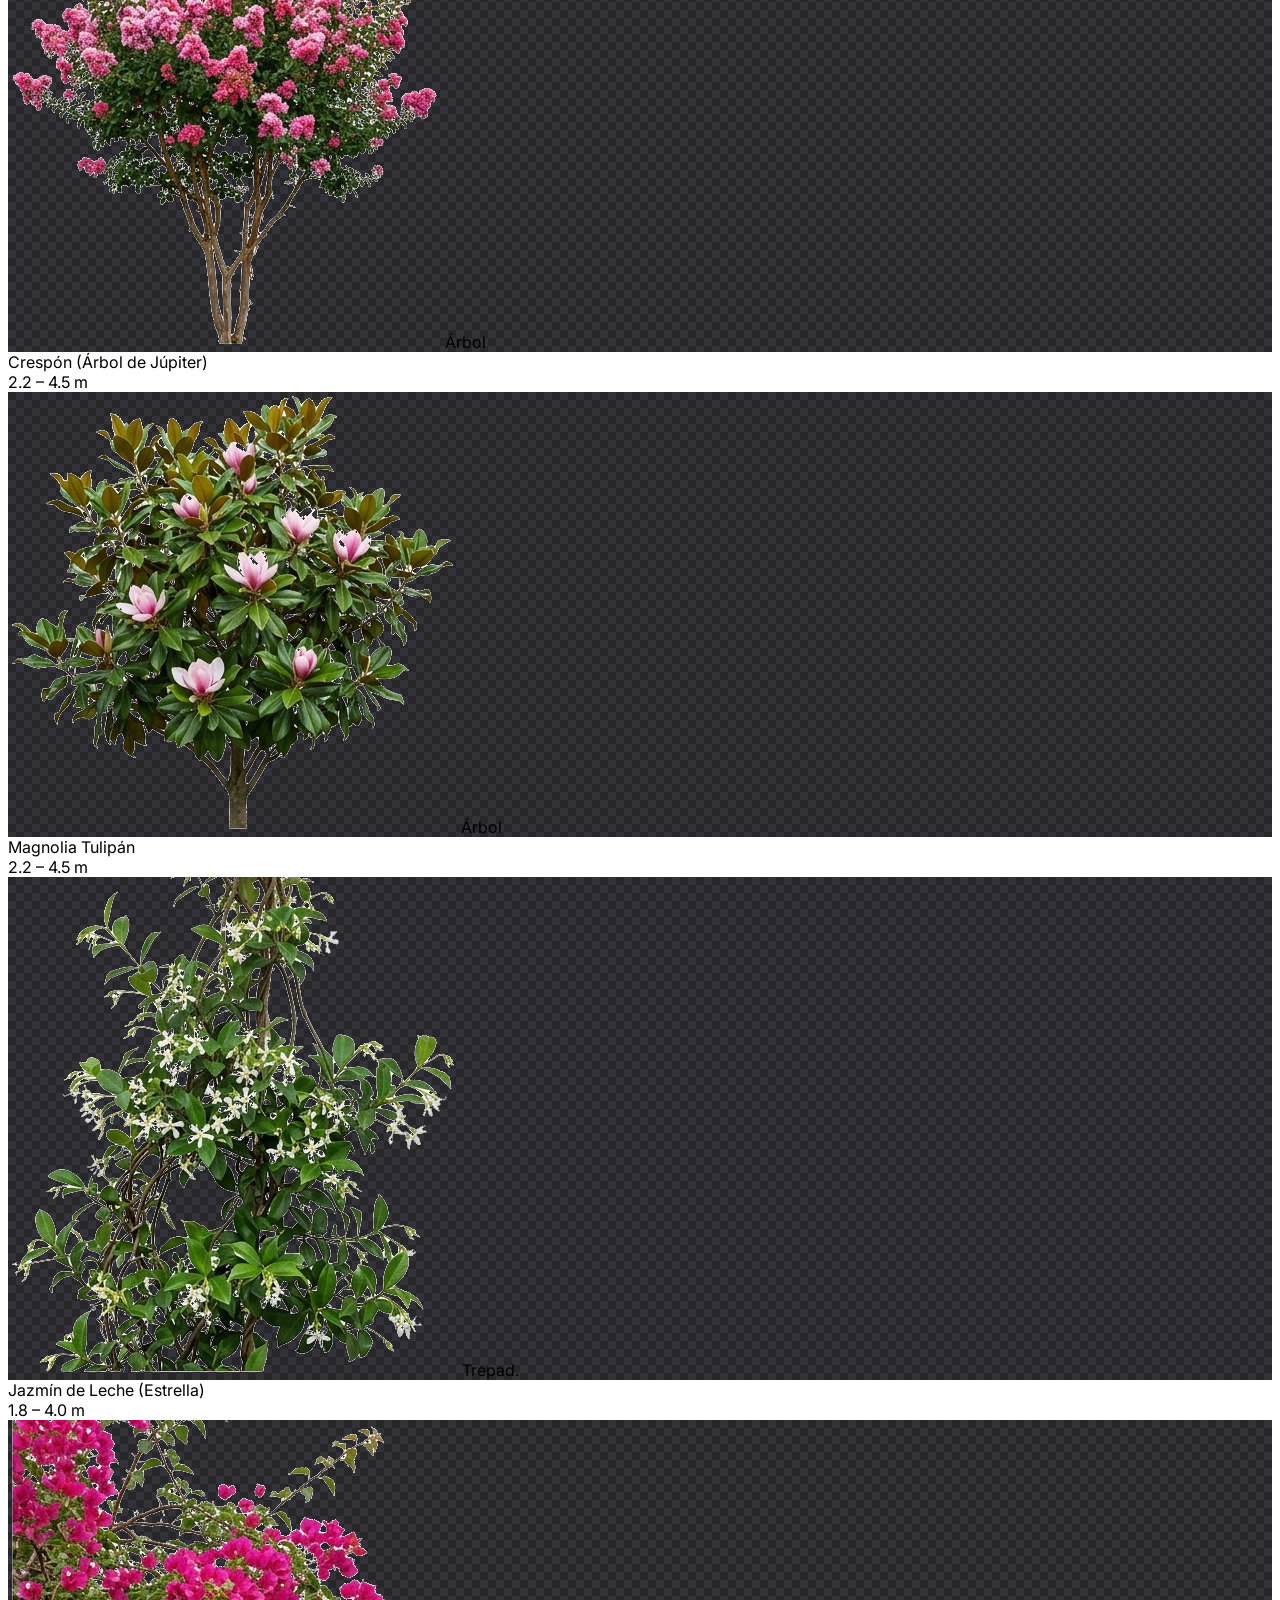
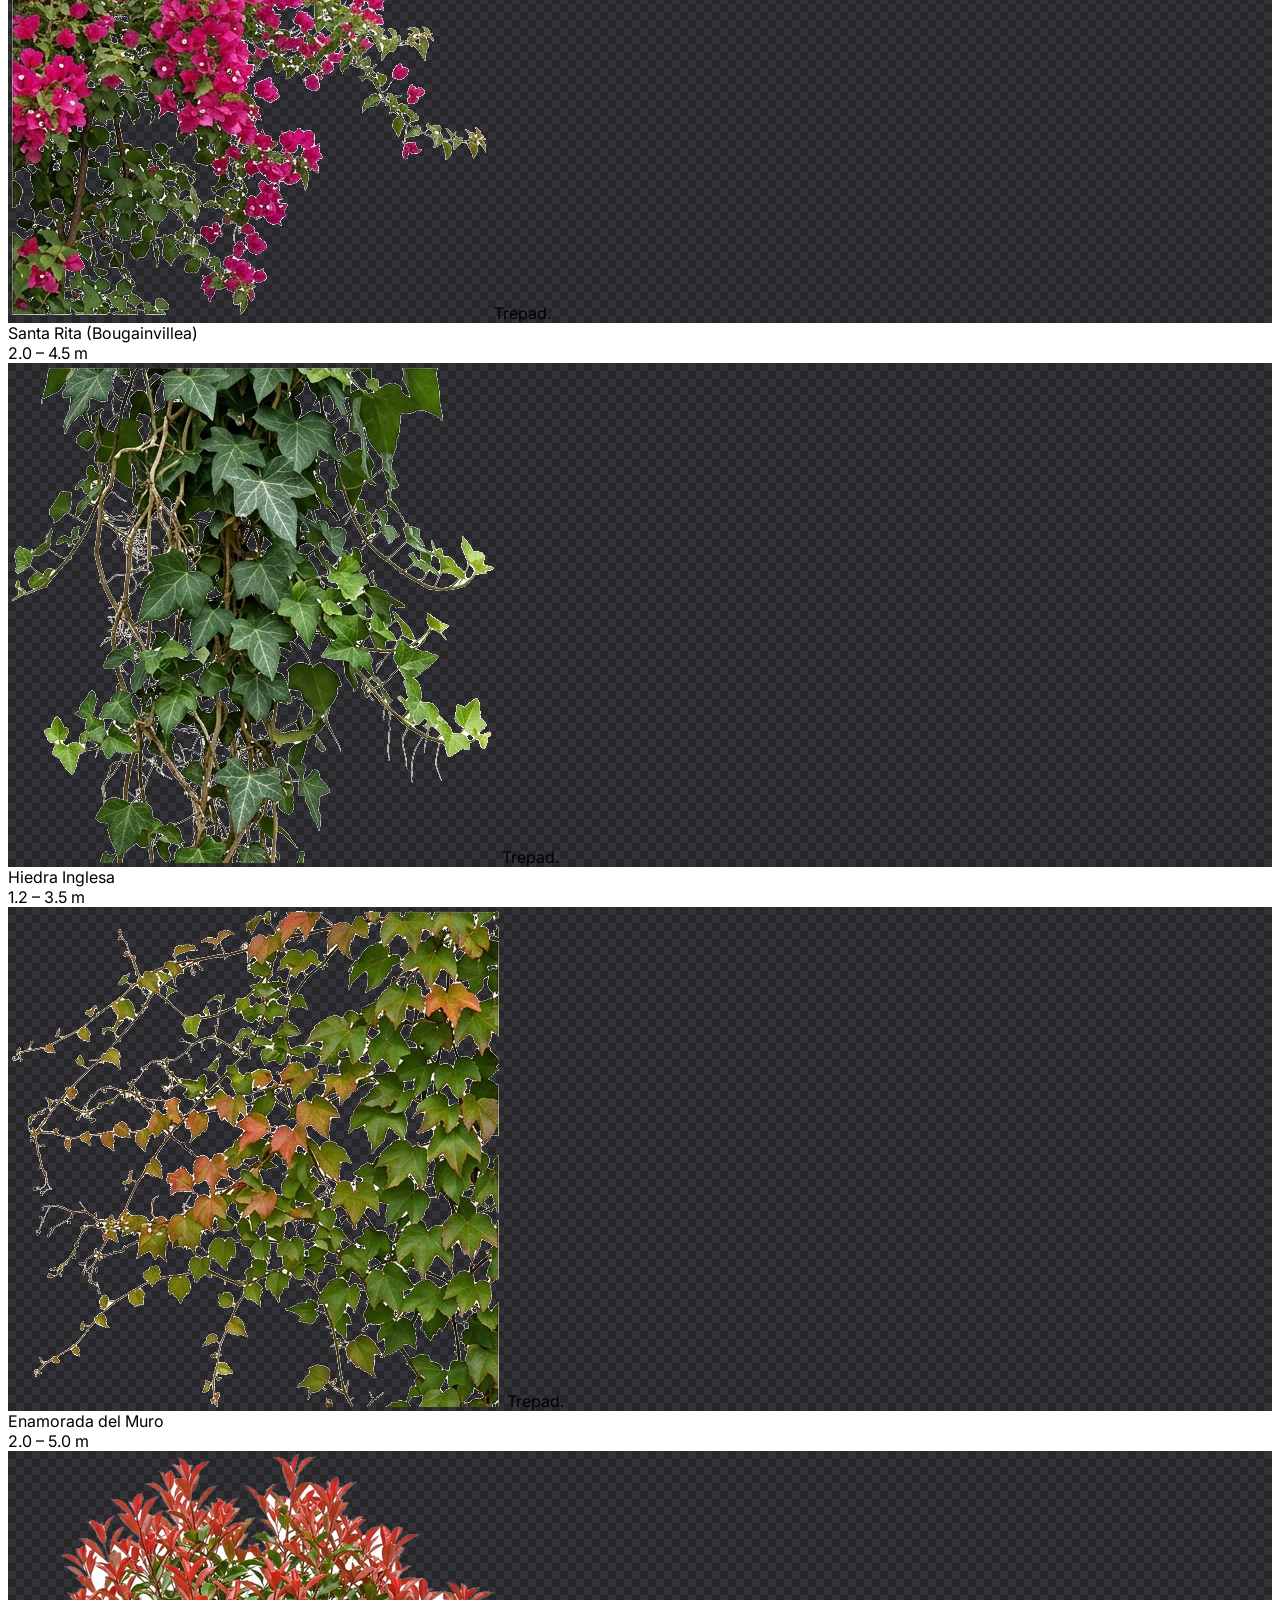
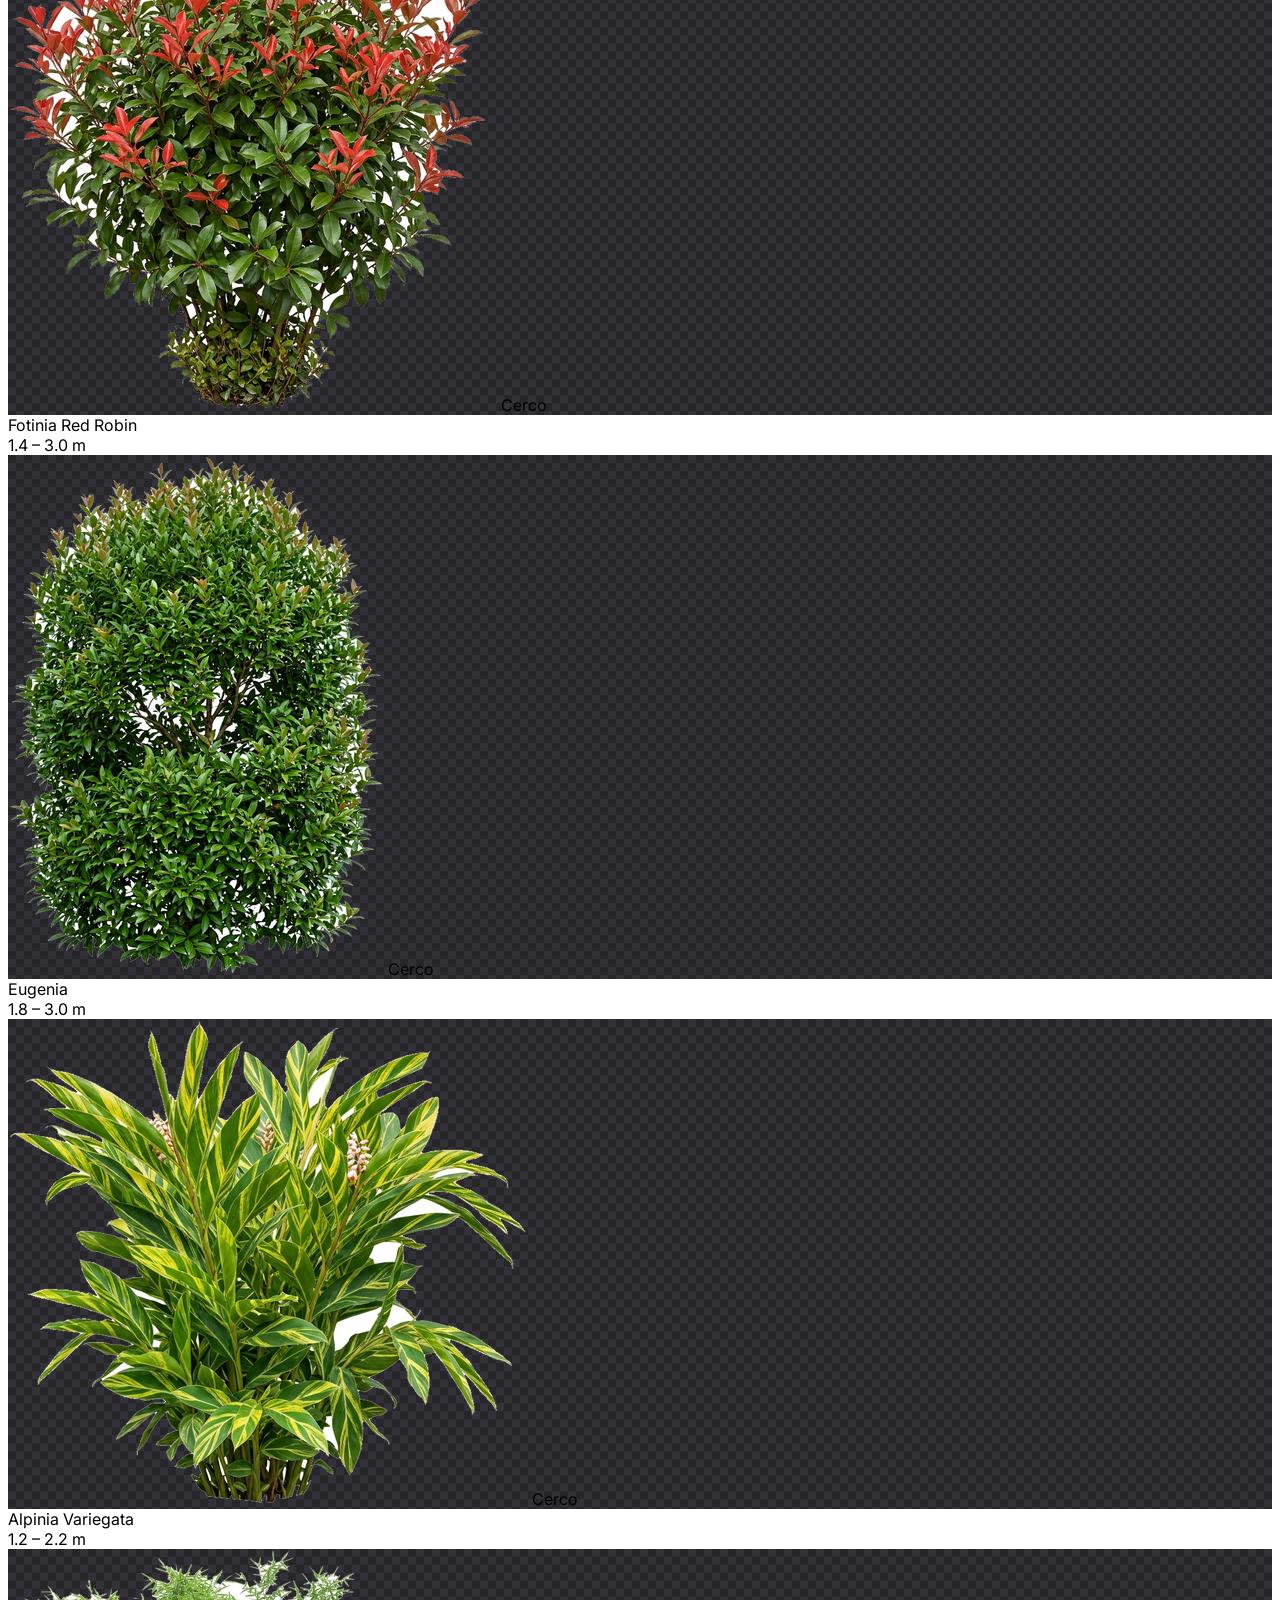
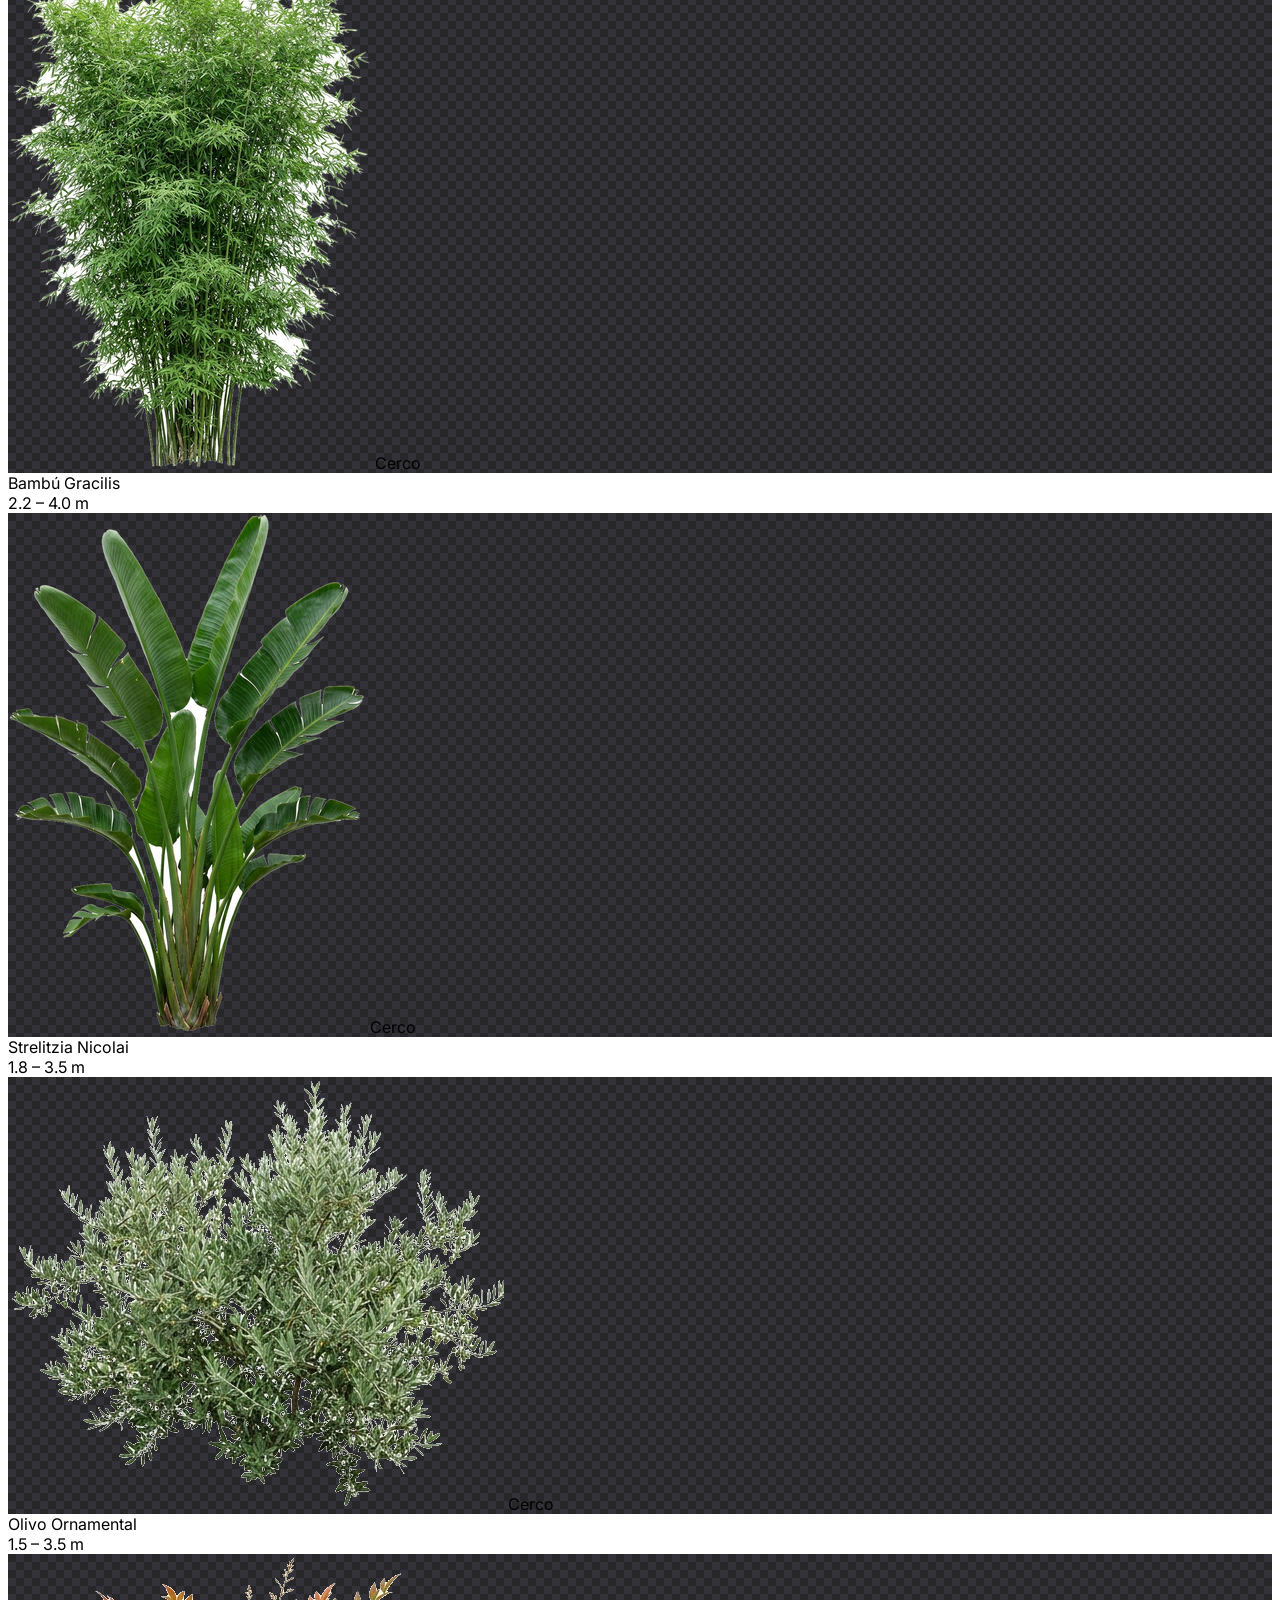
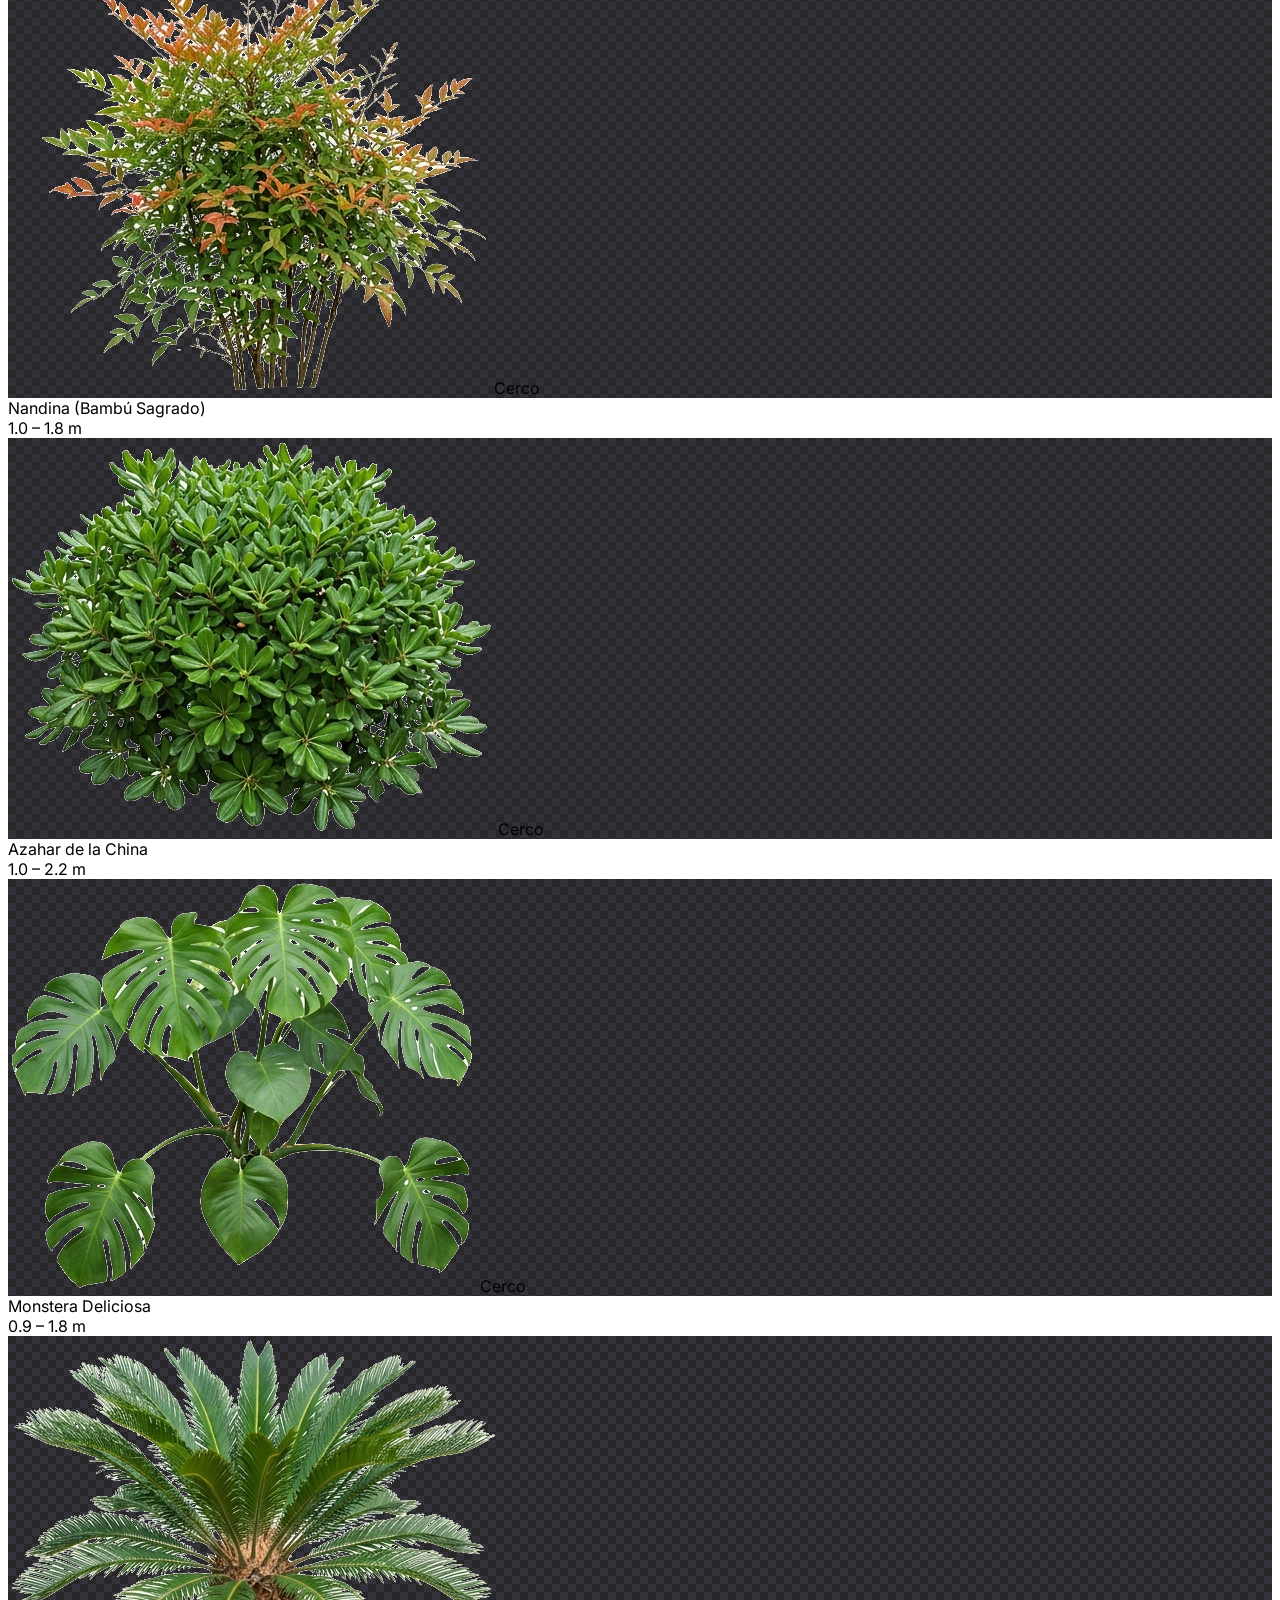
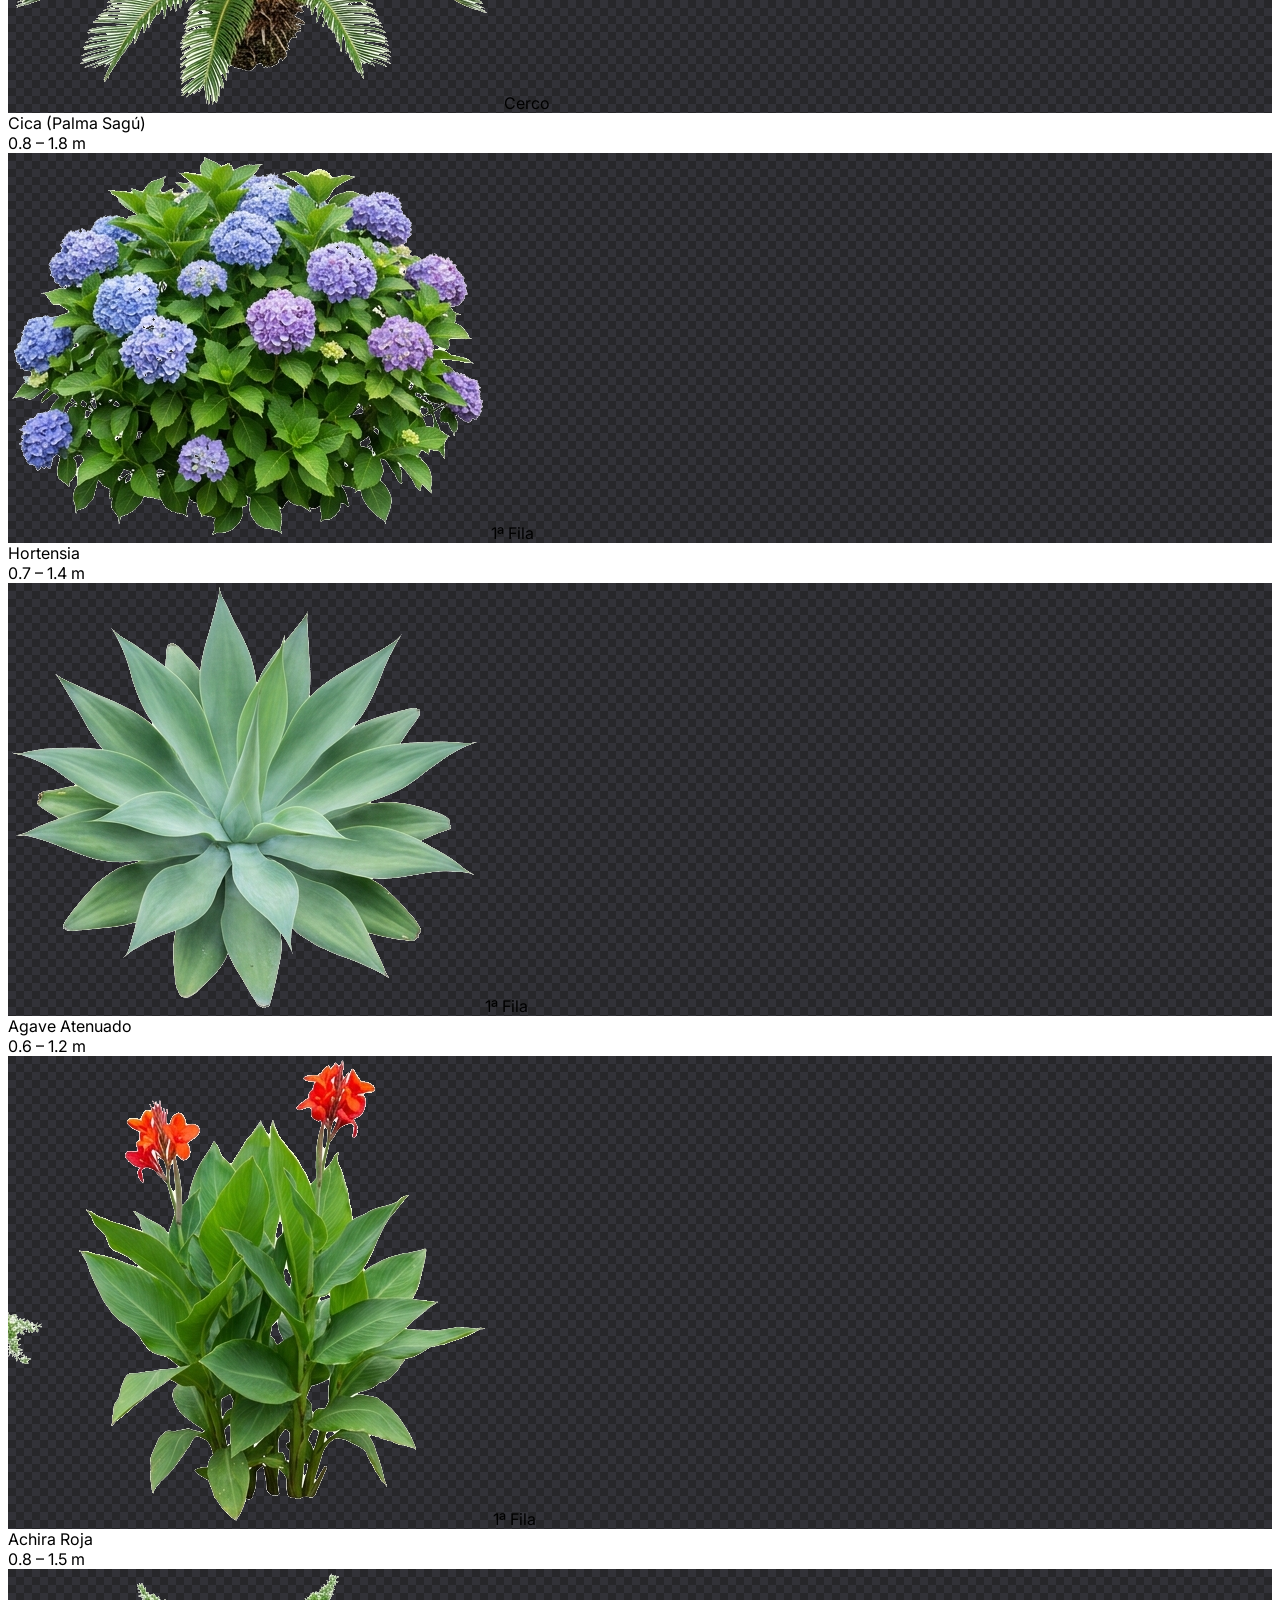
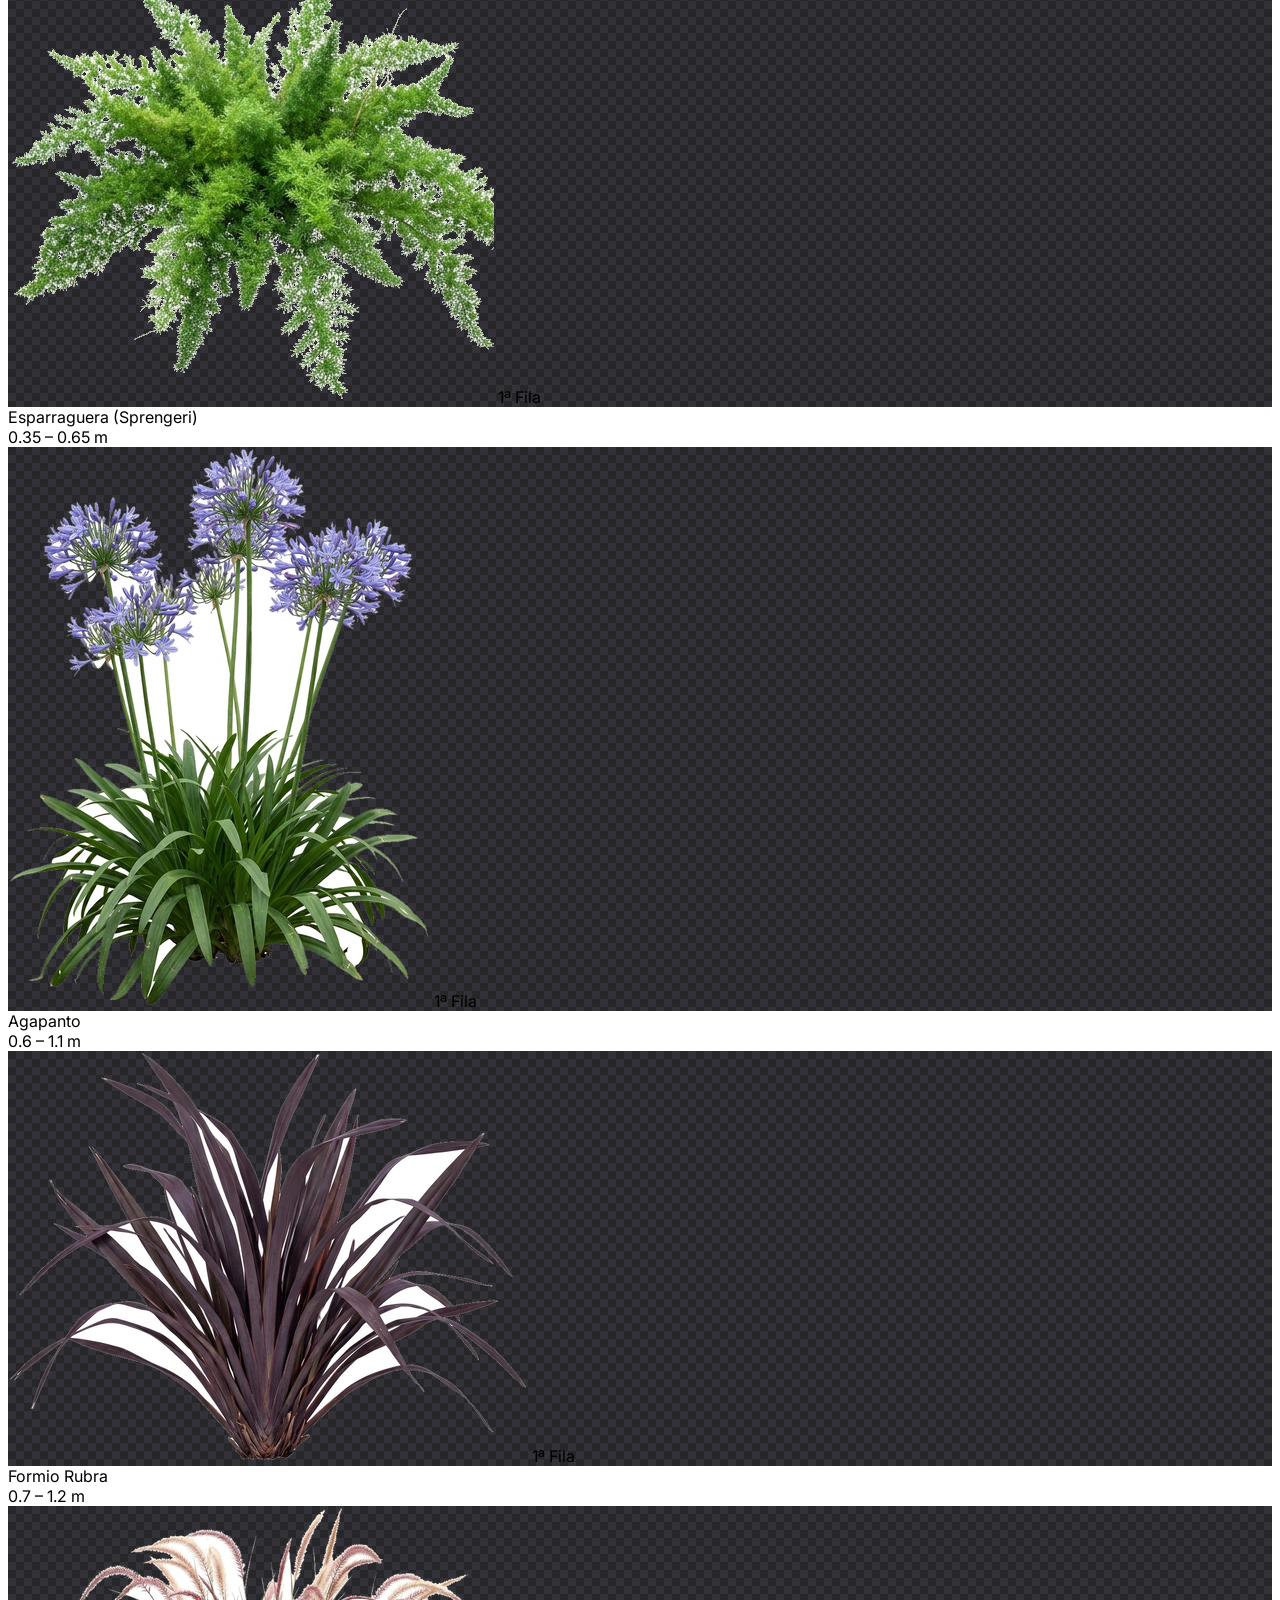
==== commit ed8287cc: "Add files via upload" ====
--- a/index.html
+++ b/index.html
@@ -12,8 +12,8 @@
 </head>
 <body class="bg-zinc-950 text-zinc-100 min-h-screen lg:h-screen lg:overflow-hidden flex flex-col select-none">
 
-  <!-- Top Toolbar -->
-  <header class="bg-zinc-900 border-b border-zinc-800 px-3 sm:px-4 py-2 flex flex-wrap items-center justify-between gap-2 z-20 shrink-0 no-print">
+  <!-- Top Toolbar (Software-style grouped menus) -->
+  <header class="bg-zinc-900 border-b border-zinc-800 px-3 sm:px-4 py-2 flex flex-wrap items-center justify-between gap-2 z-30 shrink-0 no-print">
     <div class="flex items-center gap-2.5">
       <div class="w-8 h-8 rounded-lg bg-emerald-500/15 border border-emerald-500/30 flex items-center justify-center text-emerald-400">
         <svg class="w-4 h-4" fill="none" stroke="currentColor" stroke-width="2" viewBox="0 0 24 24">
@@ -22,55 +22,89 @@
       </div>
       <div>
         <h1 class="text-sm font-semibold tracking-tight text-zinc-100 leading-none">Cantero Studio</h1>
-        <p class="text-[11px] text-zinc-400 mt-0.5">Simulador 2D con escala real y perspectiva</p>
+        <p class="text-[11px] text-zinc-400 mt-0.5">Paisajismo 2D con homografía y escala real</p>
       </div>
     </div>
 
     <div class="flex flex-wrap items-center gap-1.5 sm:gap-2">
-      <label class="cursor-pointer inline-flex items-center gap-1.5 px-2.5 py-1.5 rounded-lg bg-zinc-800 hover:bg-zinc-700 text-xs font-medium text-zinc-200 border border-zinc-700 transition">
-        <svg class="w-3.5 h-3.5 text-emerald-400" fill="none" stroke="currentColor" stroke-width="2" viewBox="0 0 24 24"><path stroke-linecap="round" stroke-linejoin="round" d="M4 16l4.586-4.586a2 2 0 012.828 0L16 16m-2-2l1.586-1.586a2 2 0 012.828 0L20 14m-6-6h.01M6 20h12a2 2 0 002-2V6a2 2 0 00-2-2H6a2 2 0 00-2 2v12a2 2 0 002 2z"/></svg>
-        <span>Subir foto</span>
-        <input id="bgUploadInput" type="file" accept="image/*" class="hidden" />
-      </label>
-
-      <button id="btnOpenNewPlant" type="button" class="inline-flex items-center gap-1.5 px-2.5 py-1.5 rounded-lg bg-zinc-800 hover:bg-zinc-700 text-xs font-medium text-zinc-200 border border-zinc-700 transition" title="Cargar nueva planta al catálogo">
-        <svg class="w-3.5 h-3.5 text-amber-400" fill="none" stroke="currentColor" stroke-width="2" viewBox="0 0 24 24"><path stroke-linecap="round" stroke-linejoin="round" d="M12 4v16m8-8H4"/></svg>
-        <span>Nueva planta</span>
-      </button>
-
-      <button id="btnUndo" type="button" disabled class="inline-flex items-center gap-1.5 px-2.5 py-1.5 rounded-lg bg-zinc-800 hover:bg-zinc-700 disabled:opacity-40 disabled:pointer-events-none text-xs font-medium text-zinc-200 border border-zinc-700 transition" title="Deshacer última acción (Ctrl+Z)">
+
+      <!-- Menu: Archivo -->
+      <div class="relative menu-group">
+        <button type="button" class="menu-trigger inline-flex items-center gap-1.5 px-2.5 py-1.5 rounded-lg bg-zinc-800 hover:bg-zinc-700 text-xs font-medium text-zinc-200 border border-zinc-700 transition">
+          <span>Archivo</span>
+          <svg class="w-3 h-3 text-zinc-400" fill="none" stroke="currentColor" stroke-width="2" viewBox="0 0 24 24"><path stroke-linecap="round" stroke-linejoin="round" d="M19 9l-7 7-7-7"/></svg>
+        </button>
+        <div class="menu-dropdown hidden absolute left-0 mt-1 w-52 rounded-lg bg-zinc-900 border border-zinc-700 shadow-2xl py-1 z-50 text-xs">
+          <label class="cursor-pointer flex items-center gap-2 px-3 py-2 hover:bg-zinc-800 text-zinc-200">
+            <svg class="w-3.5 h-3.5 text-emerald-400" fill="none" stroke="currentColor" stroke-width="2" viewBox="0 0 24 24"><path stroke-linecap="round" stroke-linejoin="round" d="M4 16l4.586-4.586a2 2 0 012.828 0L16 16m-2-2l1.586-1.586a2 2 0 012.828 0L20 14m-6-6h.01M6 20h12a2 2 0 002-2V6a2 2 0 00-2-2H6a2 2 0 00-2 2v12a2 2 0 002 2z"/></svg>
+            <span>Subir foto de fondo</span>
+            <input id="bgUploadInput" type="file" accept="image/*" class="hidden" />
+          </label>
+          <button id="btnOpenNewPlant" type="button" class="w-full text-left flex items-center gap-2 px-3 py-2 hover:bg-zinc-800 text-zinc-200">
+            <svg class="w-3.5 h-3.5 text-amber-400" fill="none" stroke="currentColor" stroke-width="2" viewBox="0 0 24 24"><path stroke-linecap="round" stroke-linejoin="round" d="M12 4v16m8-8H4"/></svg>
+            <span>Cargar nueva planta</span>
+          </button>
+          <div class="my-1 border-t border-zinc-800"></div>
+          <button id="btnResetDemo" type="button" class="w-full text-left flex items-center gap-2 px-3 py-2 hover:bg-zinc-800 text-zinc-300">
+            <span>Restaurar escena Demo</span>
+          </button>
+        </div>
+      </div>
+
+      <!-- Direct Undo -->
+      <button id="btnUndo" type="button" disabled class="inline-flex items-center gap-1.5 px-2.5 py-1.5 rounded-lg bg-zinc-800 hover:bg-zinc-700 disabled:opacity-40 disabled:pointer-events-none text-xs font-medium text-zinc-200 border border-zinc-700 transition" title="Deshacer (Ctrl+Z)">
         <svg class="w-3.5 h-3.5 text-zinc-300" fill="none" stroke="currentColor" stroke-width="2" viewBox="0 0 24 24"><path stroke-linecap="round" stroke-linejoin="round" d="M3 10h10a5 5 0 015 5v2M3 10l4-4m-4 4l4 4"/></svg>
         <span>Deshacer</span>
       </button>
 
-      <button id="btnCalibrate" type="button" class="inline-flex items-center gap-1.5 px-2.5 py-1.5 rounded-lg bg-sky-600/20 hover:bg-sky-600/30 text-xs font-medium text-sky-200 border border-sky-500/40 transition" title="Calibrar escala y perspectiva con 2 referencias (Adelante + Atrás)">
-        <svg class="w-3.5 h-3.5 text-sky-400" fill="none" stroke="currentColor" stroke-width="2" viewBox="0 0 24 24"><path stroke-linecap="round" stroke-linejoin="round" d="M3 10h18M7 10v4m4-4v3m4-3v4m4-4v3M3 6h18v12H3z"/></svg>
-        <span>Calibrar altura (2 pts)</span>
-      </button>
-
-      <button id="btnPerspective" type="button" class="inline-flex items-center gap-1.5 px-2.5 py-1.5 rounded-lg bg-zinc-800 hover:bg-zinc-700 text-xs font-medium text-zinc-200 border border-zinc-700 transition" title="Mostrar u ocultar guía visual de perspectiva">
+      <!-- Direct Perspective & Calibration -->
+      <button id="btnPerspective" type="button" class="inline-flex items-center gap-1.5 px-2.5 py-1.5 rounded-lg bg-zinc-800 hover:bg-zinc-700 text-xs font-medium text-zinc-200 border border-zinc-700 transition" title="Mostrar u ocultar grilla de suelo">
         <svg class="w-3.5 h-3.5 text-violet-400" fill="none" stroke="currentColor" stroke-width="2" viewBox="0 0 24 24"><path stroke-linecap="round" stroke-linejoin="round" d="M4 20L8 4h8l4 16H4zm2.5-8h11M12 4v16"/></svg>
         <span>Grilla de Suelo</span>
       </button>
 
-      <button id="btnCompare" type="button" class="inline-flex items-center gap-1.5 px-2.5 py-1.5 rounded-lg bg-zinc-800 hover:bg-zinc-700 text-xs font-medium text-zinc-200 border border-zinc-700 transition" title="Ver foto original sin plantas">
-        <svg class="w-3.5 h-3.5" fill="none" stroke="currentColor" stroke-width="2" viewBox="0 0 24 24"><path stroke-linecap="round" stroke-linejoin="round" d="M15 12a3 3 0 11-6 0 3 3 0 016 0z"/><path stroke-linecap="round" stroke-linejoin="round" d="M2.458 12C3.732 7.943 7.523 5 12 5c4.478 0 8.268 2.943 9.542 7-1.274 4.057-5.064 7-9.542 7-4.477 0-8.268-2.943-9.542-7z"/></svg>
-        <span id="compareLabel">Antes / Después</span>
+      <button id="btnCalibrate" type="button" class="inline-flex items-center gap-1.5 px-2.5 py-1.5 rounded-lg bg-zinc-800 hover:bg-zinc-700 text-xs font-medium text-sky-200 border border-zinc-700 transition" title="Calibrar altura con 2 puntos">
+        <svg class="w-3.5 h-3.5 text-sky-400" fill="none" stroke="currentColor" stroke-width="2" viewBox="0 0 24 24"><path stroke-linecap="round" stroke-linejoin="round" d="M3 10h18M7 10v4m4-4v3m4-3v4m4-4v3M3 6h18v12H3z"/></svg>
+        <span>Calibrar altura</span>
       </button>
 
-      <button id="btnResetDemo" type="button" class="inline-flex items-center gap-1.5 px-2.5 py-1.5 rounded-lg bg-zinc-800 hover:bg-zinc-700 text-xs font-medium text-zinc-300 border border-zinc-700 transition">
-        <span>Demo</span>
-      </button>
-
-      <button id="btnExport" type="button" class="inline-flex items-center gap-1.5 px-3 py-1.5 rounded-lg bg-emerald-600 hover:bg-emerald-500 text-xs font-semibold text-white shadow-sm transition">
-        <svg class="w-3.5 h-3.5" fill="none" stroke="currentColor" stroke-width="2" viewBox="0 0 24 24"><path stroke-linecap="round" stroke-linejoin="round" d="M4 16v2a2 2 0 002 2h12a2 2 0 002-2v-2M7 10l5 5m0 0l5-5m-5 5V3"/></svg>
-        <span>Exportar PNG</span>
-      </button>
-
-      <button id="btnSpecSheet" type="button" class="inline-flex items-center gap-1.5 px-3 py-1.5 rounded-lg bg-sky-600 hover:bg-sky-500 text-xs font-semibold text-white shadow-sm transition" title="Ver y exportar ficha técnica con desglose de plantas">
-        <svg class="w-3.5 h-3.5" fill="none" stroke="currentColor" stroke-width="2" viewBox="0 0 24 24"><path stroke-linecap="round" stroke-linejoin="round" d="M9 12h6m-6 4h6m2 5H7a2 2 0 01-2-2V5a2 2 0 012-2h5.586a1 1 0 01.707.293l5.414 5.414a1 1 0 01.293.707V19a2 2 0 01-2 2z"/></svg>
-        <span>Ficha Técnica</span>
-      </button>
+      <!-- Menu: Ver -->
+      <div class="relative menu-group">
+        <button type="button" class="menu-trigger inline-flex items-center gap-1.5 px-2.5 py-1.5 rounded-lg bg-zinc-800 hover:bg-zinc-700 text-xs font-medium text-zinc-200 border border-zinc-700 transition">
+          <span>Ver</span>
+          <svg class="w-3 h-3 text-zinc-400" fill="none" stroke="currentColor" stroke-width="2" viewBox="0 0 24 24"><path stroke-linecap="round" stroke-linejoin="round" d="M19 9l-7 7-7-7"/></svg>
+        </button>
+        <div class="menu-dropdown hidden absolute right-0 mt-1 w-48 rounded-lg bg-zinc-900 border border-zinc-700 shadow-2xl py-1 z-50 text-xs">
+          <button id="btnCompare" type="button" class="w-full text-left flex items-center gap-2 px-3 py-2 hover:bg-zinc-800 text-zinc-200">
+            <svg class="w-3.5 h-3.5 text-zinc-400" fill="none" stroke="currentColor" stroke-width="2" viewBox="0 0 24 24"><path stroke-linecap="round" stroke-linejoin="round" d="M15 12a3 3 0 11-6 0 3 3 0 016 0z"/><path stroke-linecap="round" stroke-linejoin="round" d="M2.458 12C3.732 7.943 7.523 5 12 5c4.478 0 8.268 2.943 9.542 7-1.274 4.057-5.064 7-9.542 7-4.477 0-8.268-2.943-9.542-7z"/></svg>
+            <span id="compareLabel">Antes / Después</span>
+          </button>
+          <div class="my-1 border-t border-zinc-800"></div>
+          <button id="btnMenuZoomIn" type="button" class="w-full text-left px-3 py-1.5 hover:bg-zinc-800 text-zinc-300">Acercar (+)</button>
+          <button id="btnMenuZoomOut" type="button" class="w-full text-left px-3 py-1.5 hover:bg-zinc-800 text-zinc-300">Alejar (−)</button>
+          <button id="btnMenuZoomReset" type="button" class="w-full text-left px-3 py-1.5 hover:bg-zinc-800 text-zinc-300">Zoom 100%</button>
+        </div>
+      </div>
+
+      <!-- Menu: Exportar -->
+      <div class="relative menu-group">
+        <button type="button" class="menu-trigger inline-flex items-center gap-1.5 px-3 py-1.5 rounded-lg bg-emerald-600 hover:bg-emerald-500 text-xs font-semibold text-white shadow-sm transition">
+          <svg class="w-3.5 h-3.5" fill="none" stroke="currentColor" stroke-width="2" viewBox="0 0 24 24"><path stroke-linecap="round" stroke-linejoin="round" d="M4 16v2a2 2 0 002 2h12a2 2 0 002-2v-2M7 10l5 5m0 0l5-5m-5 5V3"/></svg>
+          <span>Exportar</span>
+          <svg class="w-3 h-3 text-emerald-100" fill="none" stroke="currentColor" stroke-width="2" viewBox="0 0 24 24"><path stroke-linecap="round" stroke-linejoin="round" d="M19 9l-7 7-7-7"/></svg>
+        </button>
+        <div class="menu-dropdown hidden absolute right-0 mt-1 w-56 rounded-lg bg-zinc-900 border border-zinc-700 shadow-2xl py-1 z-50 text-xs">
+          <button id="btnExport" type="button" class="w-full text-left flex items-center gap-2 px-3 py-2 hover:bg-zinc-800 text-zinc-100 font-medium">
+            <svg class="w-3.5 h-3.5 text-emerald-400" fill="none" stroke="currentColor" stroke-width="2" viewBox="0 0 24 24"><path stroke-linecap="round" stroke-linejoin="round" d="M4 16l4.586-4.586a2 2 0 012.828 0L16 16m-2-2l1.586-1.586a2 2 0 012.828 0L20 14m-6-6h.01M6 20h12a2 2 0 002-2V6a2 2 0 00-2-2H6a2 2 0 00-2 2v12a2 2 0 002 2z"/></svg>
+            <span>Imagen compuesta (PNG)</span>
+          </button>
+          <button id="btnSpecSheet" type="button" class="w-full text-left flex items-center gap-2 px-3 py-2 hover:bg-zinc-800 text-sky-200 font-medium">
+            <svg class="w-3.5 h-3.5 text-sky-400" fill="none" stroke="currentColor" stroke-width="2" viewBox="0 0 24 24"><path stroke-linecap="round" stroke-linejoin="round" d="M9 12h6m-6 4h6m2 5H7a2 2 0 01-2-2V5a2 2 0 012-2h5.586a1 1 0 01.707.293l5.414 5.414a1 1 0 01.293.707V19a2 2 0 01-2 2z"/></svg>
+            <span>Ficha Técnica (PDF / HTML / CSV)</span>
+          </button>
+        </div>
+      </div>
+
     </div>
   </header>
 
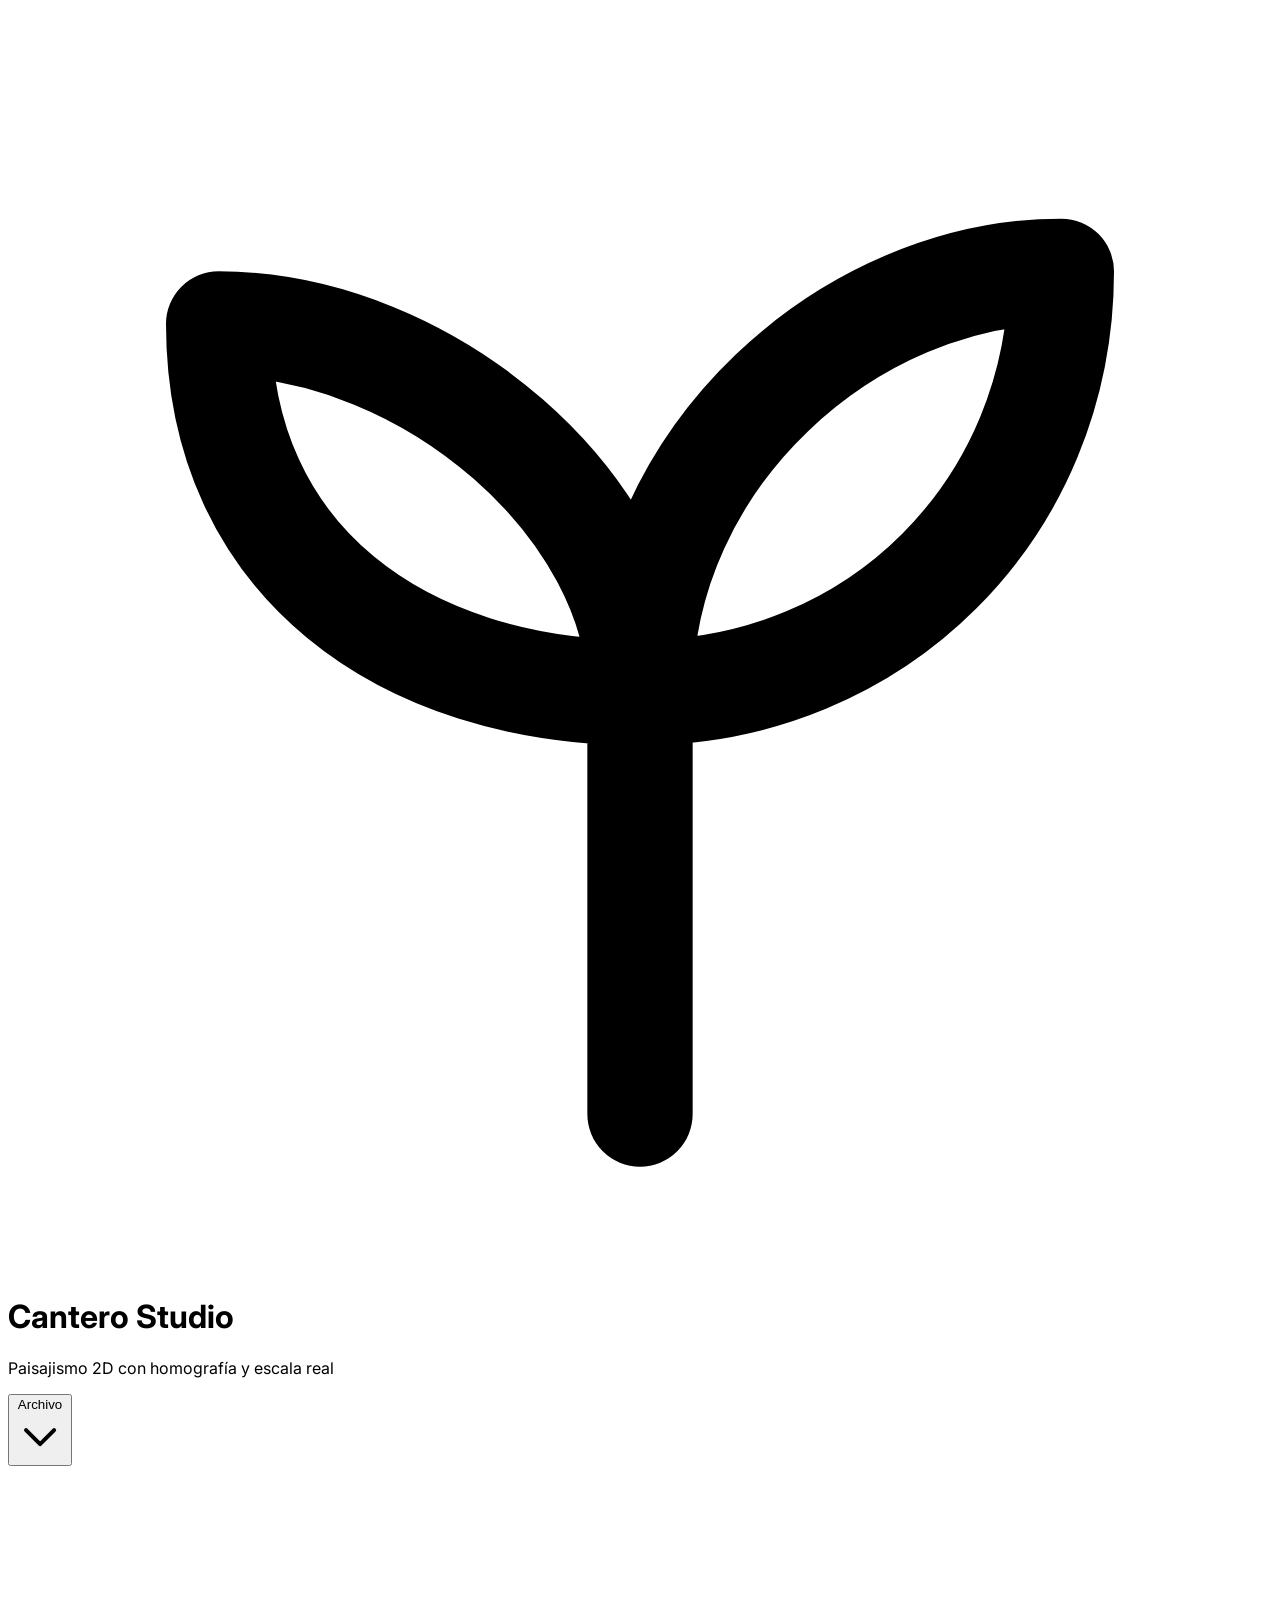
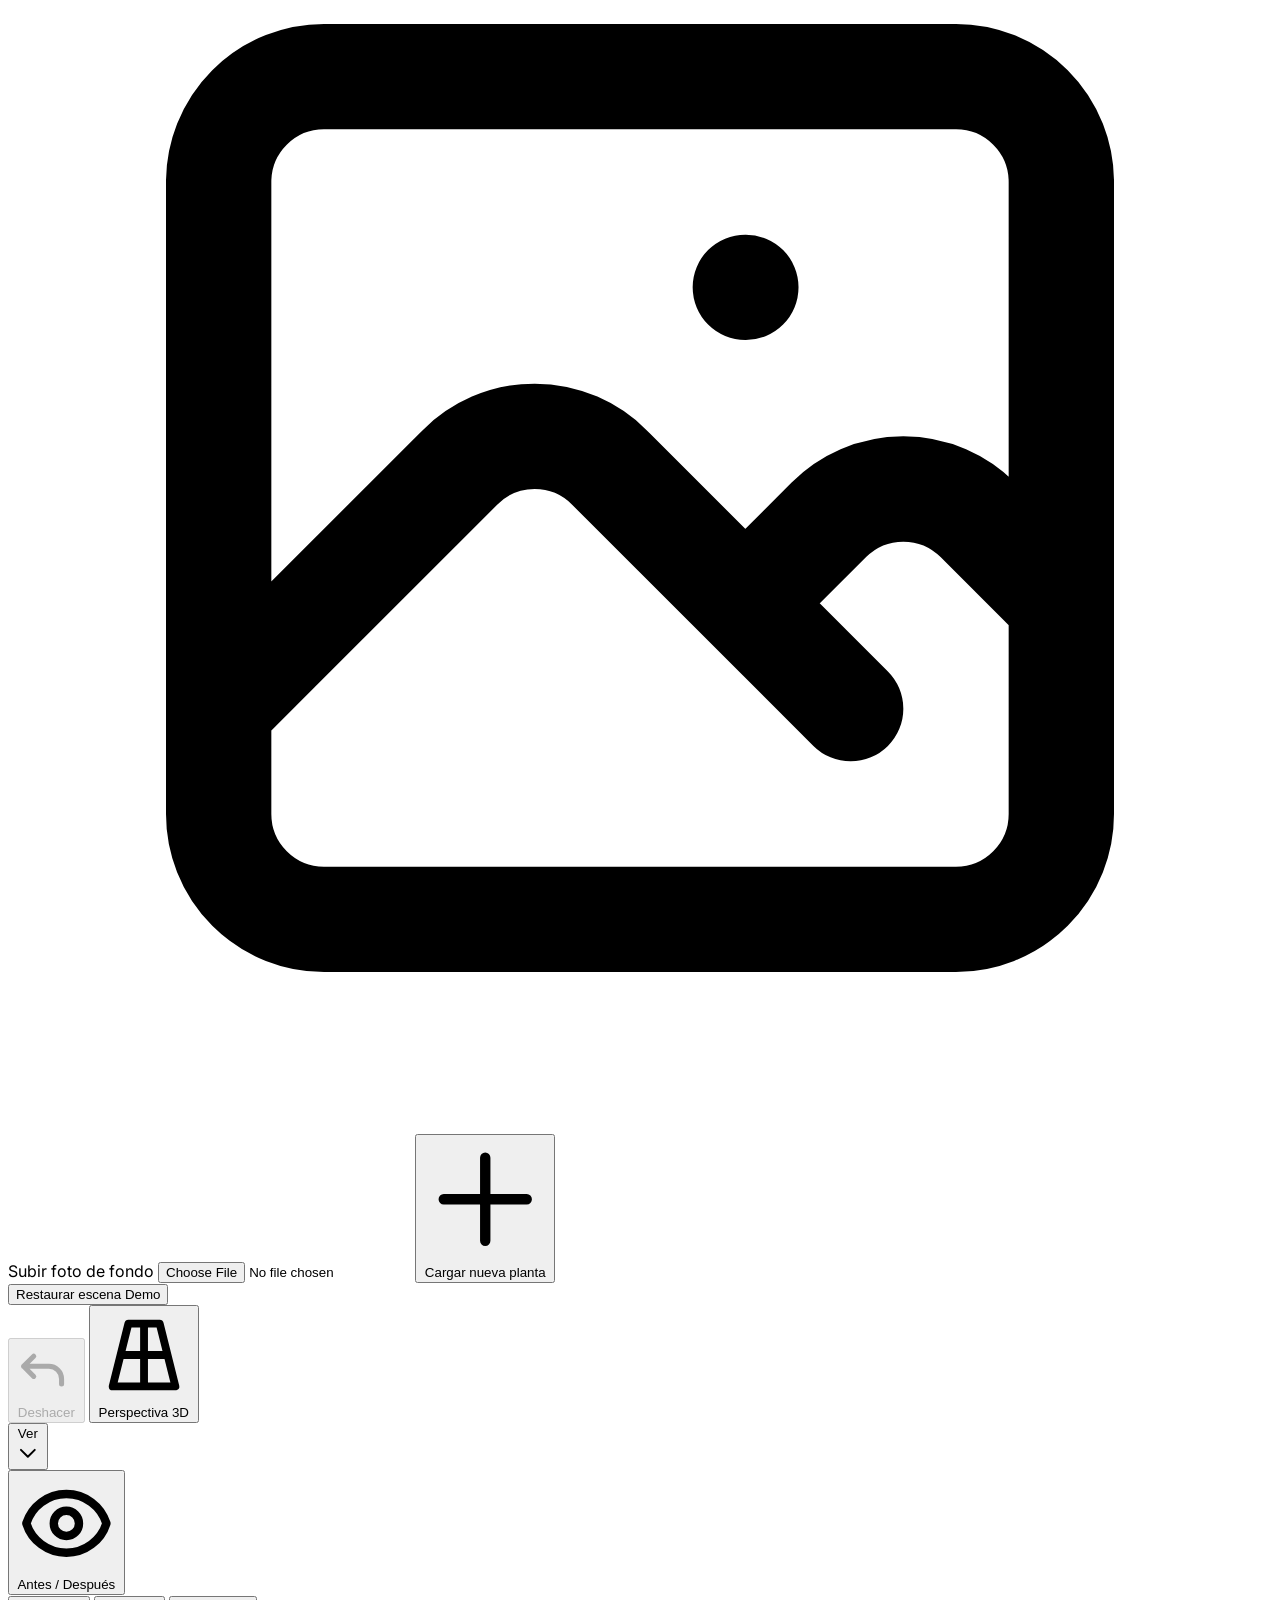
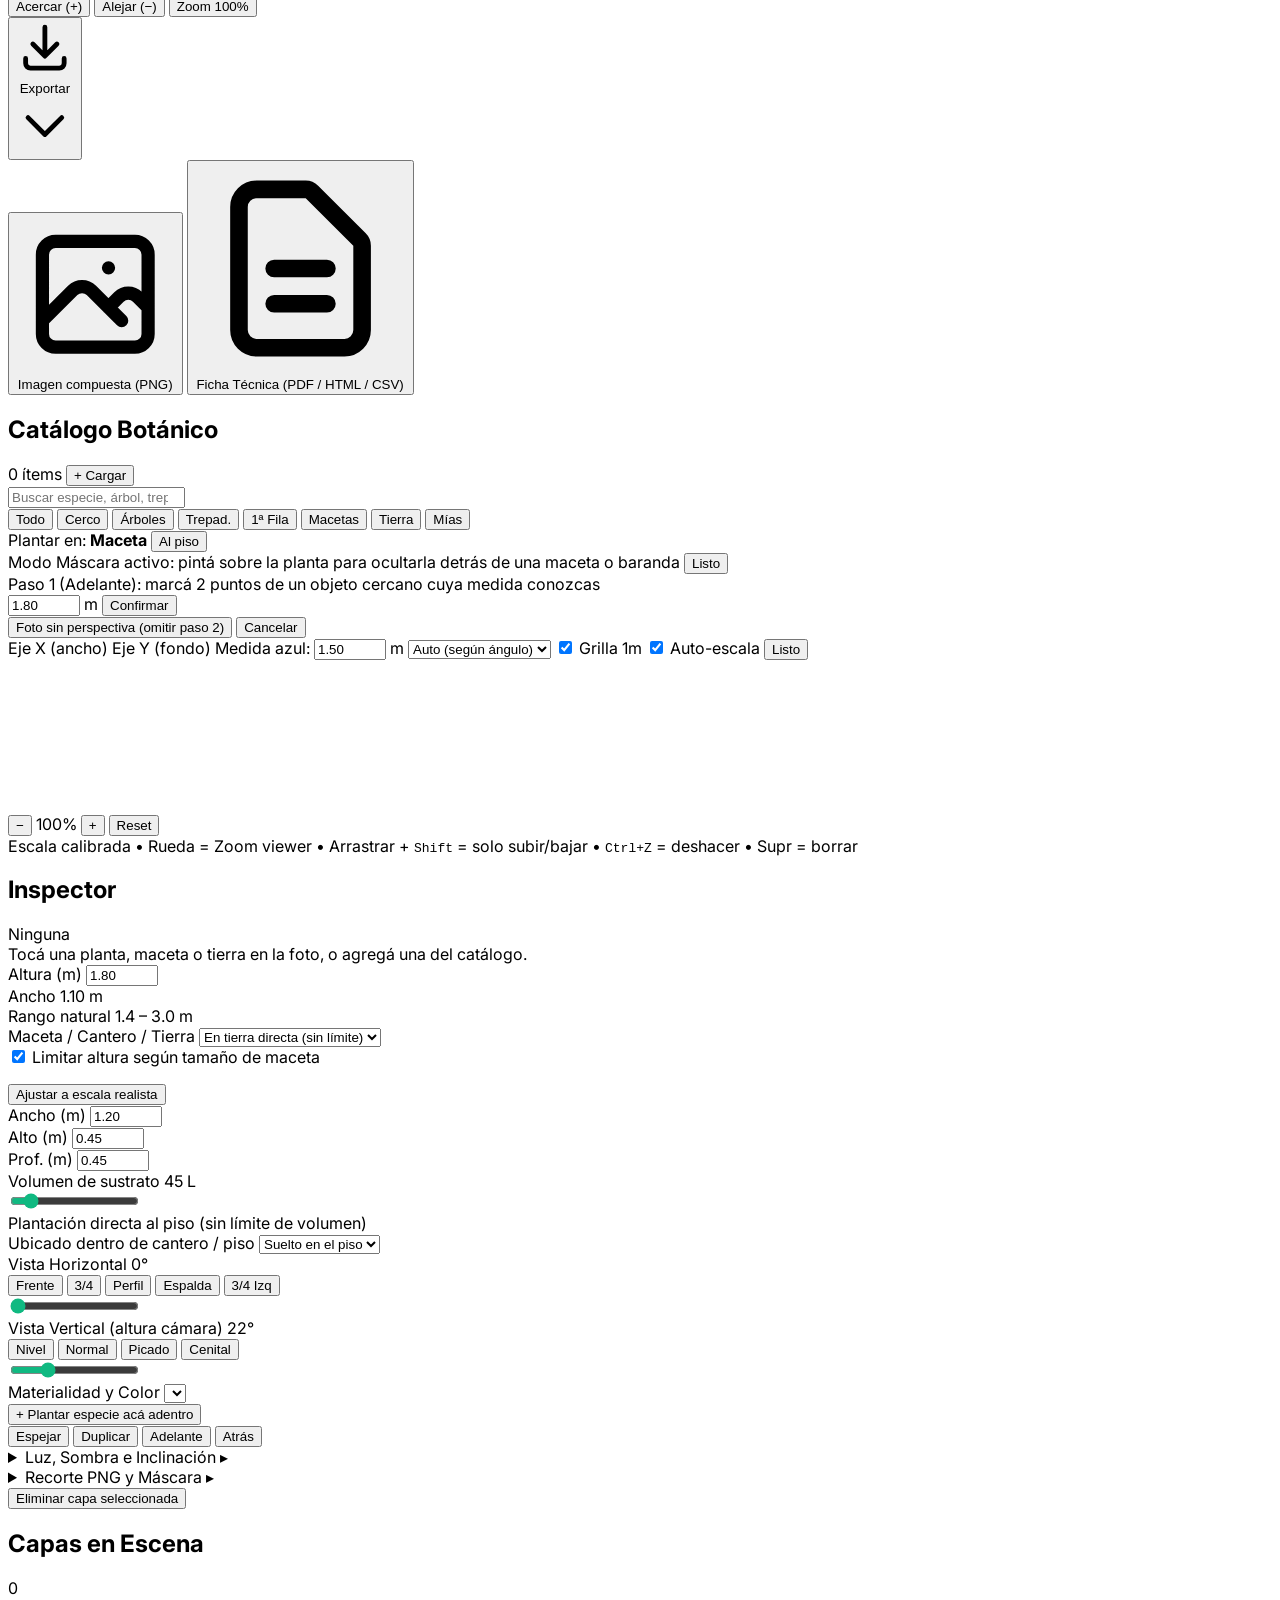
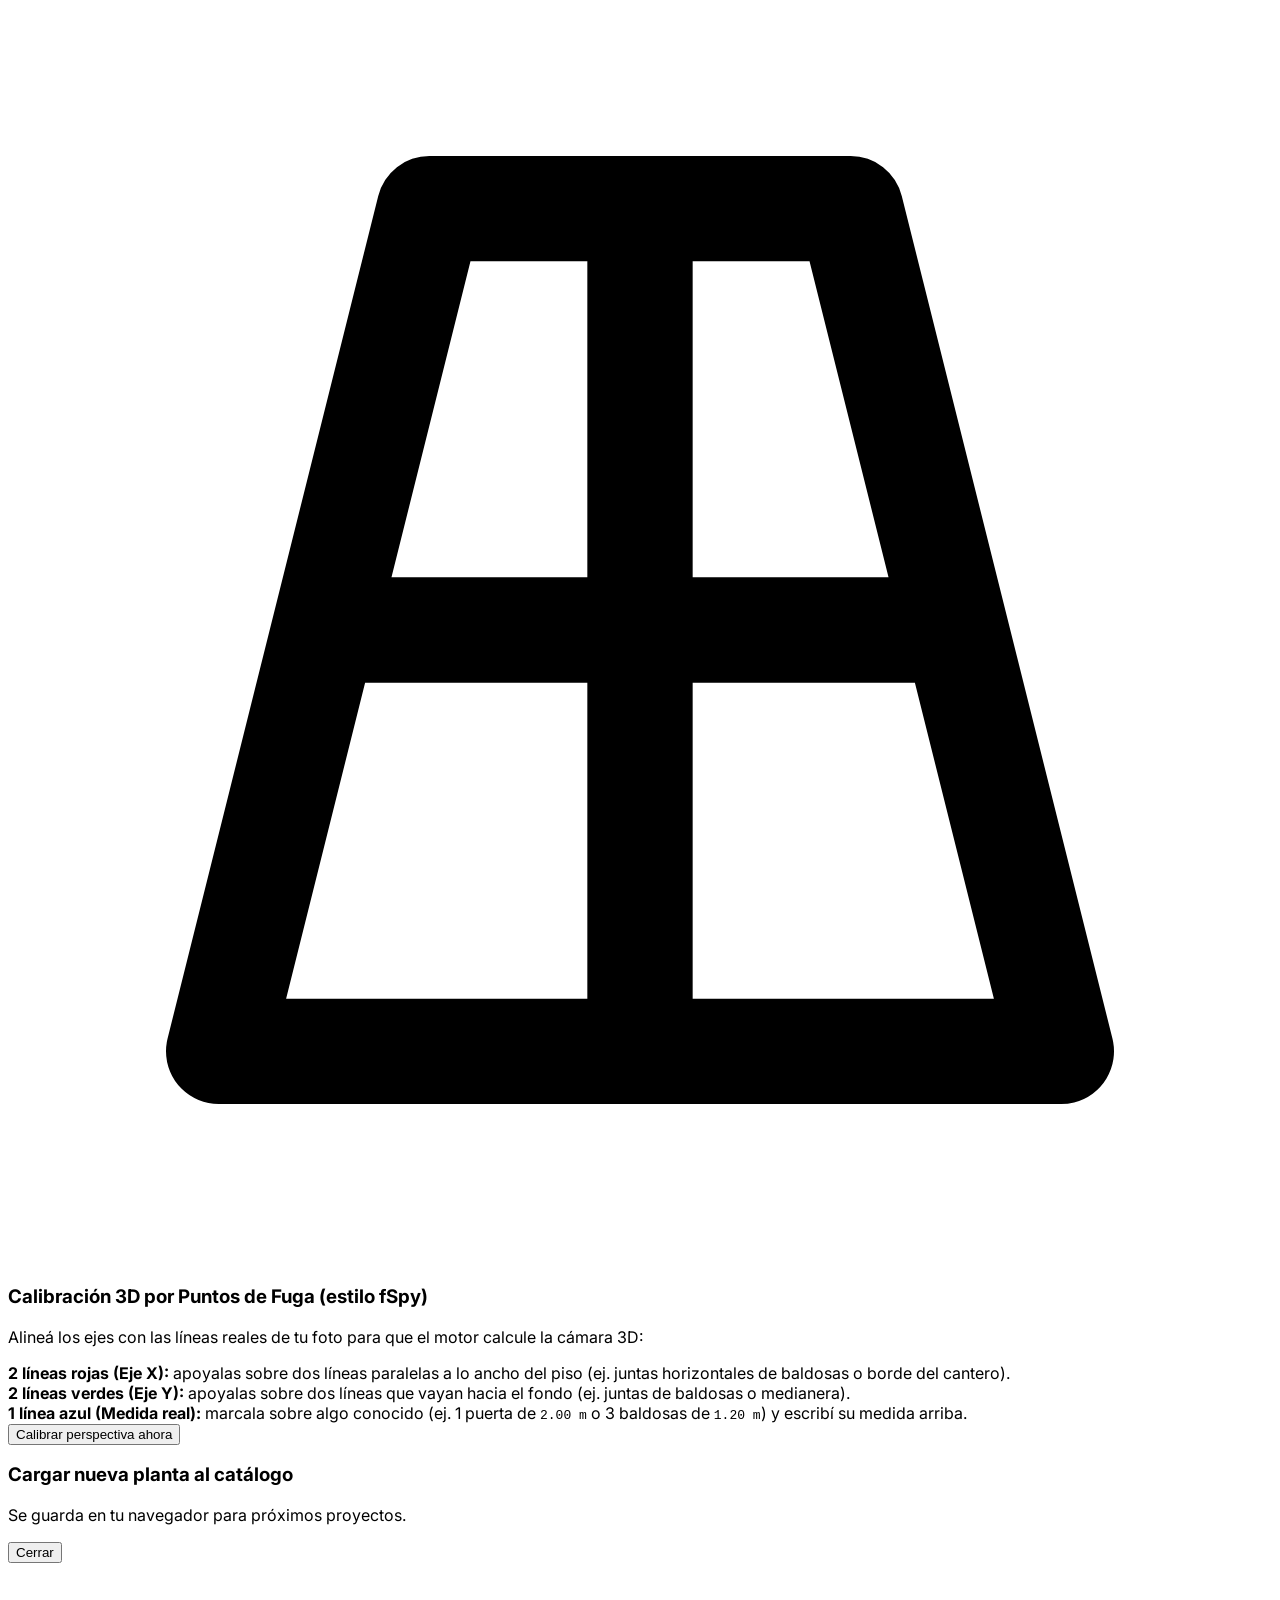
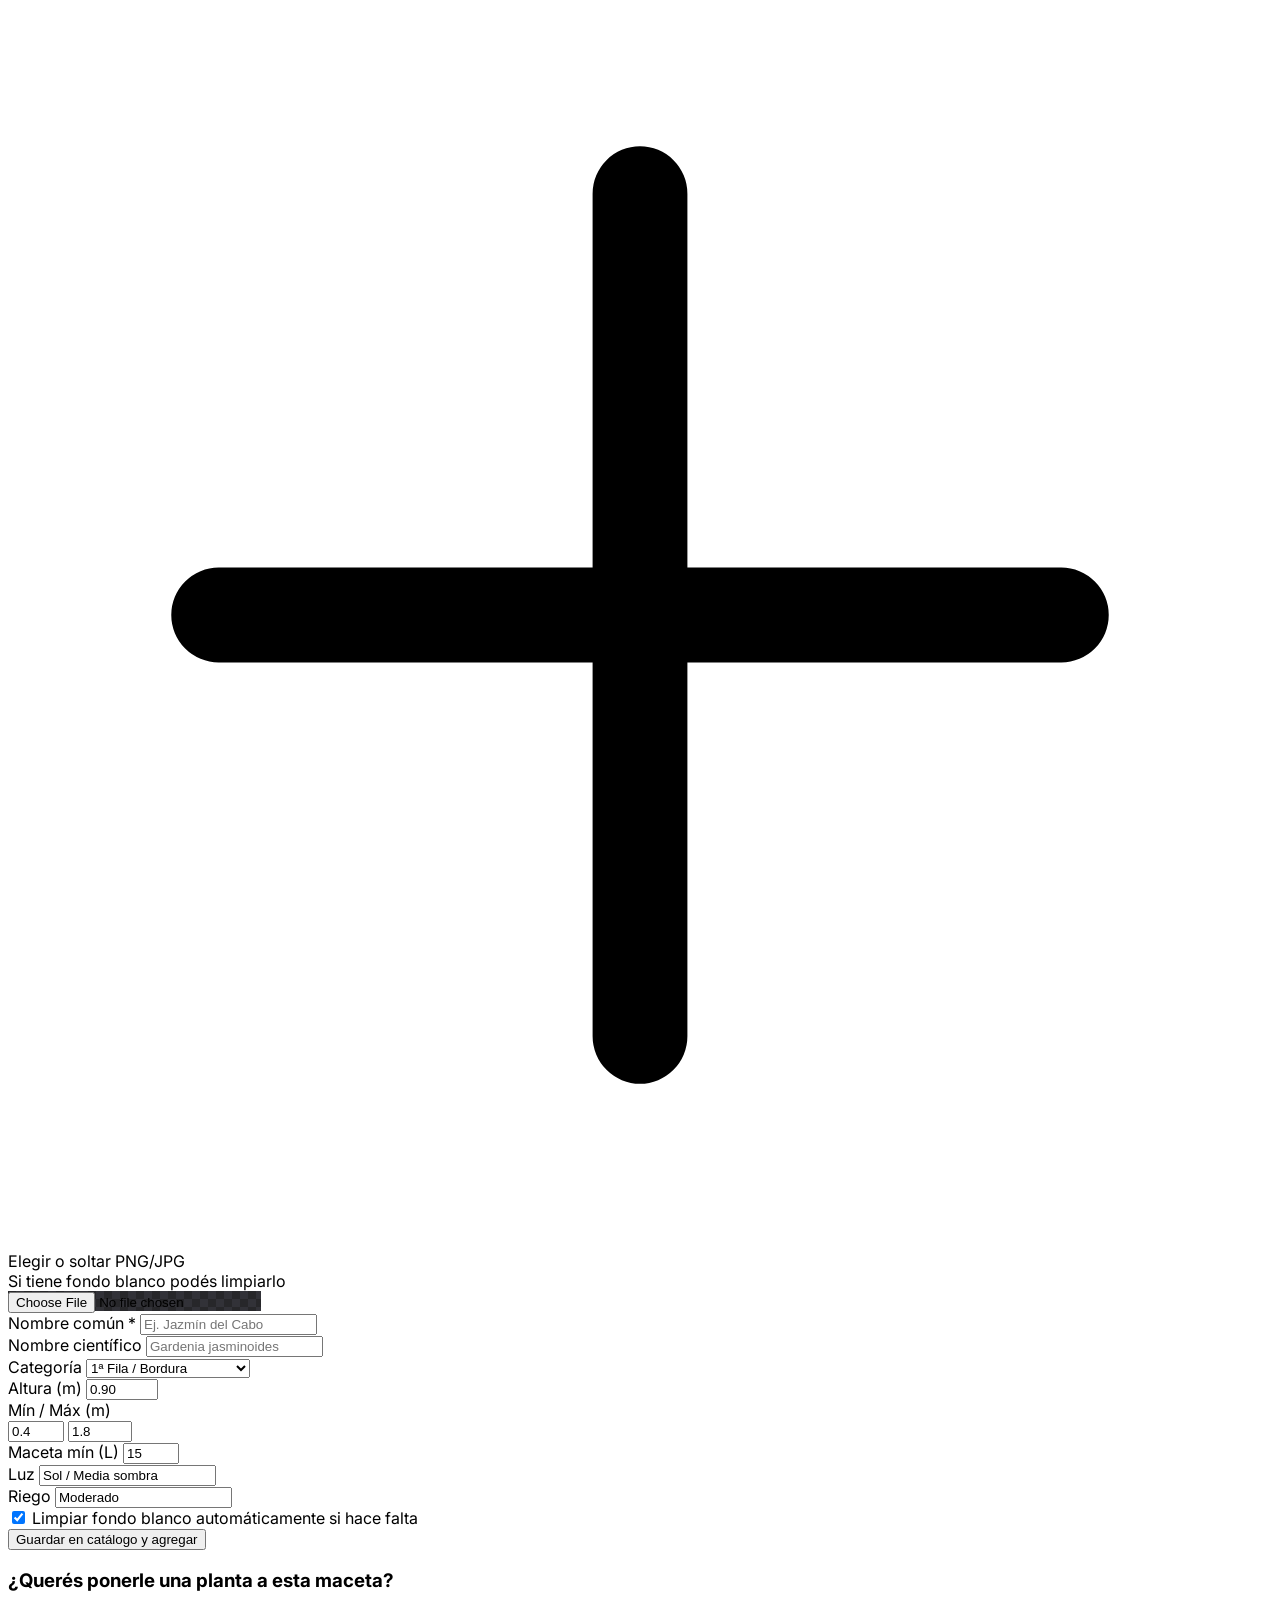
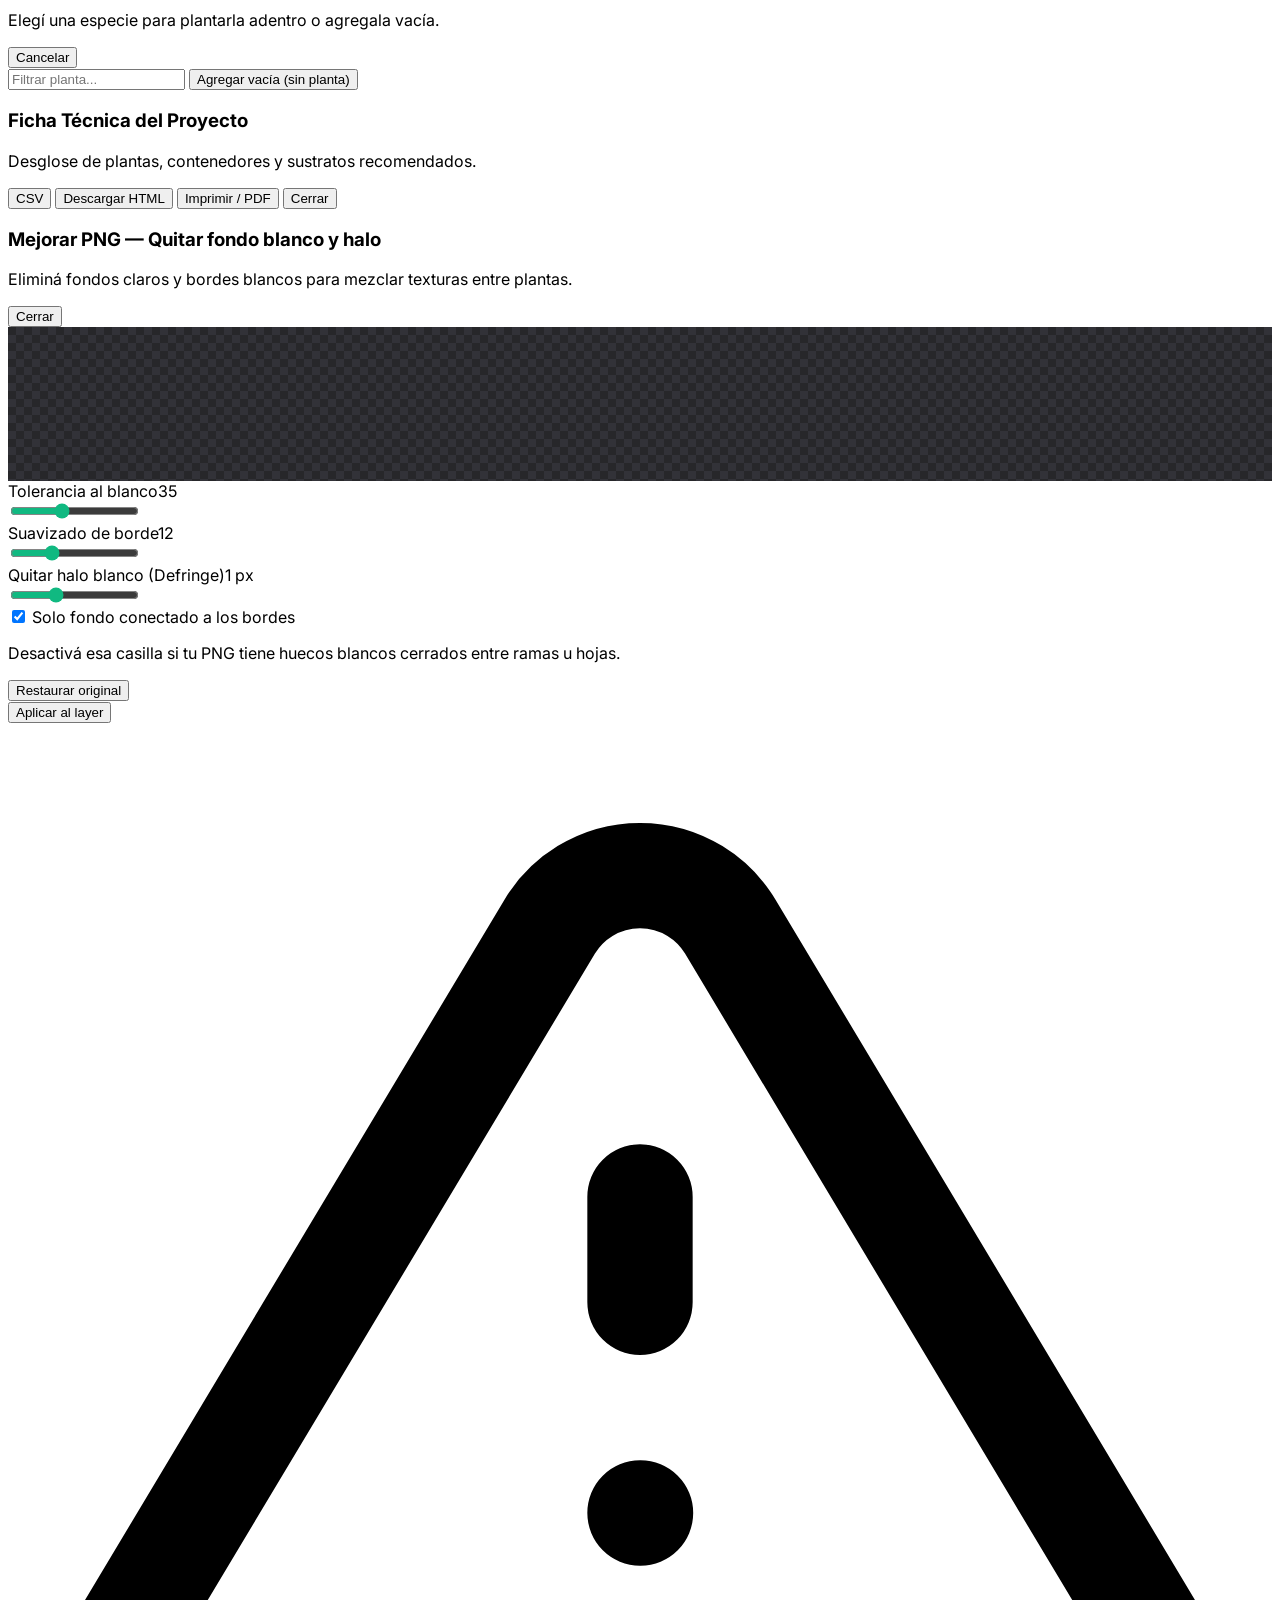
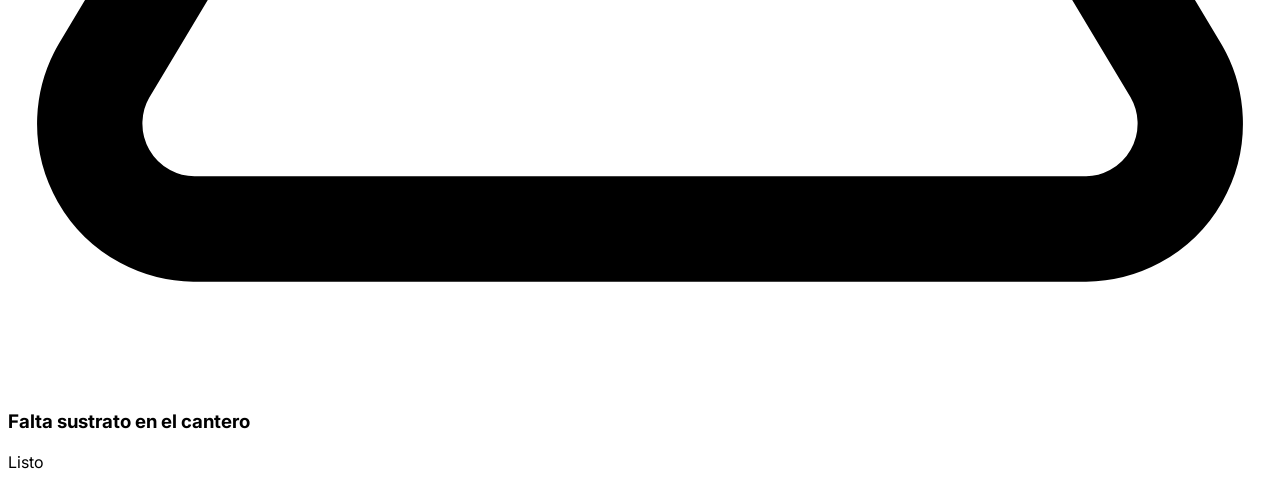
==== commit e7f5369f: "Add files via upload" ====
--- a/index.html
+++ b/index.html
@@ -57,15 +57,10 @@
         <span>Deshacer</span>
       </button>
 
-      <!-- Direct Perspective & Calibration -->
-      <button id="btnPerspective" type="button" class="inline-flex items-center gap-1.5 px-2.5 py-1.5 rounded-lg bg-zinc-800 hover:bg-zinc-700 text-xs font-medium text-zinc-200 border border-zinc-700 transition" title="Mostrar u ocultar grilla de suelo">
+      <!-- Unified fSpy-style 3D Camera Calibration -->
+      <button id="btnPerspective" type="button" class="inline-flex items-center gap-1.5 px-2.5 py-1.5 rounded-lg bg-violet-600/20 hover:bg-violet-600/30 text-xs font-medium text-violet-200 border border-violet-500/40 transition" title="Calibrar perspectiva 3D con líneas de fuga (estilo fSpy)">
         <svg class="w-3.5 h-3.5 text-violet-400" fill="none" stroke="currentColor" stroke-width="2" viewBox="0 0 24 24"><path stroke-linecap="round" stroke-linejoin="round" d="M4 20L8 4h8l4 16H4zm2.5-8h11M12 4v16"/></svg>
-        <span>Grilla de Suelo</span>
-      </button>
-
-      <button id="btnCalibrate" type="button" class="inline-flex items-center gap-1.5 px-2.5 py-1.5 rounded-lg bg-zinc-800 hover:bg-zinc-700 text-xs font-medium text-sky-200 border border-zinc-700 transition" title="Calibrar altura con 2 puntos">
-        <svg class="w-3.5 h-3.5 text-sky-400" fill="none" stroke="currentColor" stroke-width="2" viewBox="0 0 24 24"><path stroke-linecap="round" stroke-linejoin="round" d="M3 10h18M7 10v4m4-4v3m4-3v4m4-4v3M3 6h18v12H3z"/></svg>
-        <span>Calibrar altura</span>
+        <span>Perspectiva 3D</span>
       </button>
 
       <!-- Menu: Ver -->
@@ -166,25 +161,29 @@
         <button id="btnCancelCalibrate" type="button" class="ml-1 px-2 py-0.5 rounded bg-zinc-800 text-zinc-200 text-[11px] hover:bg-zinc-700">Cancelar</button>
       </div>
 
-      <div id="perspectiveBanner" class="hidden mb-1.5 px-3 py-1.5 rounded-full bg-violet-500/15 border border-violet-500/40 text-violet-200 text-xs flex flex-wrap items-center gap-2 z-20 shrink-0">
-        <span class="w-2 h-2 rounded-full bg-violet-400"></span>
-        <span>Grilla de suelo:</span>
-        <label class="inline-flex items-center gap-1 text-[11px]">
-          <span>Ancho</span>
-          <input id="ctrlGridWidthM" type="number" step="0.5" min="0.5" max="50" value="4.0" class="w-14 px-1.5 py-0.5 rounded bg-zinc-900 border border-violet-500/50 text-zinc-100 text-xs" />
+      <div id="perspectiveBanner" class="hidden mb-1.5 px-3 py-1.5 rounded-full bg-zinc-900/95 border border-violet-500/50 text-zinc-200 text-xs flex flex-wrap items-center gap-2.5 z-20 shrink-0 shadow-lg">
+        <span class="inline-flex items-center gap-1"><span class="w-2.5 h-2.5 rounded-full bg-red-500"></span>Eje X (ancho)</span>
+        <span class="inline-flex items-center gap-1"><span class="w-2.5 h-2.5 rounded-full bg-emerald-500"></span>Eje Y (fondo)</span>
+        <label class="inline-flex items-center gap-1 border-l border-zinc-700 pl-2">
+          <span class="w-2.5 h-2.5 rounded-full bg-sky-400"></span>
+          <span>Medida azul:</span>
+          <input id="ctrlFspyRefMeters" type="number" step="0.05" min="0.05" max="50" value="1.50" class="w-16 px-1.5 py-0.5 rounded bg-zinc-950 border border-sky-500/50 text-sky-200 text-xs font-semibold" />
           <span>m</span>
         </label>
-        <label class="inline-flex items-center gap-1 text-[11px]">
-          <span>Largo</span>
-          <input id="ctrlGridDepthM" type="number" step="0.5" min="0.5" max="50" value="5.0" class="w-14 px-1.5 py-0.5 rounded bg-zinc-900 border border-violet-500/50 text-zinc-100 text-xs" />
-          <span>m</span>
+        <select id="ctrlFspyRefType" class="px-1.5 py-0.5 rounded bg-zinc-950 border border-zinc-700 text-[11px] text-zinc-200">
+          <option value="auto">Auto (según ángulo)</option>
+          <option value="floor">En el piso</option>
+          <option value="vertical">Vertical (altura)</option>
+        </select>
+        <label class="inline-flex items-center gap-1 cursor-pointer">
+          <input id="chkShowFloorGrid" type="checkbox" checked class="accent-violet-500" />
+          <span>Grilla 1m</span>
         </label>
-        <label class="inline-flex items-center gap-1 cursor-pointer ml-1">
+        <label class="inline-flex items-center gap-1 cursor-pointer">
           <input id="chkAutoPerspective" type="checkbox" checked class="accent-violet-500" />
-          <span>Apoyar y escalar</span>
+          <span>Auto-escala</span>
         </label>
-        <button id="btnExtendPerspectiveFront" type="button" class="px-2 py-0.5 rounded bg-zinc-800 hover:bg-zinc-700 border border-violet-500/40 text-violet-200 text-[11px]">Proyectar frente</button>
-        <button id="btnExitPerspective" type="button" class="ml-1 px-2 py-0.5 rounded bg-violet-500 text-zinc-950 font-semibold text-[11px] hover:bg-violet-400">Ocultar</button>
+        <button id="btnExitPerspective" type="button" class="px-2.5 py-0.5 rounded bg-violet-500 text-zinc-950 font-semibold text-[11px] hover:bg-violet-400">Listo</button>
       </div>
 
       <div id="stageWrapper" class="relative w-full flex-1 min-h-0 flex items-center justify-center overflow-hidden rounded-lg bg-zinc-950/60 border border-zinc-900">
@@ -436,33 +435,37 @@
     </aside>
   </div>
 
-  <!-- Mandatory Calibration + Perspective Setup Modal (triggered on photo upload) -->
+  <!-- Mandatory fSpy Perspective Setup Modal -->
   <div id="perspectiveGuideModal" class="hidden fixed inset-0 z-50 bg-black/80 backdrop-blur-sm flex items-center justify-center p-4 no-print">
-    <div class="bg-zinc-900 border border-sky-500/50 rounded-xl max-w-lg w-full p-5 space-y-4 shadow-2xl">
+    <div class="bg-zinc-900 border border-violet-500/50 rounded-xl max-w-lg w-full p-5 space-y-4 shadow-2xl">
       <div class="flex items-start gap-3">
-        <div class="w-10 h-10 rounded-lg bg-sky-500/20 border border-sky-500/40 flex items-center justify-center text-sky-300 shrink-0">
-          <svg class="w-5 h-5" fill="none" stroke="currentColor" stroke-width="2" viewBox="0 0 24 24"><path stroke-linecap="round" stroke-linejoin="round" d="M3 10h18M7 10v4m4-4v3m4-3v4m4-4v3M3 6h18v12H3z"/></svg>
+        <div class="w-10 h-10 rounded-lg bg-violet-500/20 border border-violet-500/40 flex items-center justify-center text-violet-300 shrink-0">
+          <svg class="w-5 h-5" fill="none" stroke="currentColor" stroke-width="2" viewBox="0 0 24 24"><path stroke-linecap="round" stroke-linejoin="round" d="M4 20L8 4h8l4 16H4zm2.5-8h11M12 4v16"/></svg>
         </div>
         <div>
-          <h3 class="text-base font-semibold text-zinc-100">Paso clave: apoyá la Grilla de Suelo sobre tu piso</h3>
-          <p class="text-xs text-zinc-400 mt-0.5">Para que todas las plantas y canteros midan exactamente lo que escribís:</p>
+          <h3 class="text-base font-semibold text-zinc-100">Calibración 3D por Puntos de Fuga (estilo fSpy)</h3>
+          <p class="text-xs text-zinc-400 mt-0.5">Alineá los ejes con las líneas reales de tu foto para que el motor calcule la cámara 3D:</p>
         </div>
       </div>
 
       <div class="bg-zinc-950 border border-zinc-800 rounded-lg p-3.5 space-y-2.5 text-xs text-zinc-300">
         <div class="flex items-start gap-2">
-          <span class="px-1.5 py-0.5 rounded bg-sky-500/20 text-sky-300 font-bold text-[11px] shrink-0">1</span>
-          <div><strong>Referencia Adelante:</strong> hacé clic en 2 puntos de algo cercano que conozcas (ej. una puerta de <code class="text-sky-300">2.00 m</code> o una baldosa de <code class="text-sky-300">0.60 m</code>).</div>
+          <span class="w-3 h-3 rounded-full bg-red-500 mt-0.5 shrink-0"></span>
+          <div><strong>2 líneas rojas (Eje X):</strong> apoyalas sobre dos líneas paralelas a lo ancho del piso (ej. juntas horizontales de baldosas o borde del cantero).</div>
         </div>
         <div class="flex items-start gap-2">
-          <span class="px-1.5 py-0.5 rounded bg-violet-500/20 text-violet-300 font-bold text-[11px] shrink-0">2</span>
-          <div><strong>Referencia Atrás:</strong> hacé clic en 2 puntos de algo más lejano (ej. otra pared o ventana del fondo). Con esas dos medidas reales el sistema calcula la perspectiva exacta.</div>
-        </div>
-      </div>
-
-      <div class="flex justify-end gap-2">
-        <button id="btnStartPerspectiveNow" type="button" class="w-full sm:w-auto px-4 py-2 rounded-lg bg-sky-600 hover:bg-sky-500 text-xs font-semibold text-white transition">
-          Abrir Grilla de Suelo
+          <span class="w-3 h-3 rounded-full bg-emerald-500 mt-0.5 shrink-0"></span>
+          <div><strong>2 líneas verdes (Eje Y):</strong> apoyalas sobre dos líneas que vayan hacia el fondo (ej. juntas de baldosas o medianera).</div>
+        </div>
+        <div class="flex items-start gap-2">
+          <span class="w-3 h-3 rounded-full bg-sky-400 mt-0.5 shrink-0"></span>
+          <div><strong>1 línea azul (Medida real):</strong> marcala sobre algo conocido (ej. 1 puerta de <code class="text-sky-300">2.00 m</code> o 3 baldosas de <code class="text-sky-300">1.20 m</code>) y escribí su medida arriba.</div>
+        </div>
+      </div>
+
+      <div class="flex justify-end">
+        <button id="btnStartPerspectiveNow" type="button" class="w-full sm:w-auto px-4 py-2 rounded-lg bg-violet-600 hover:bg-violet-500 text-xs font-semibold text-white transition">
+          Calibrar perspectiva ahora
         </button>
       </div>
     </div>
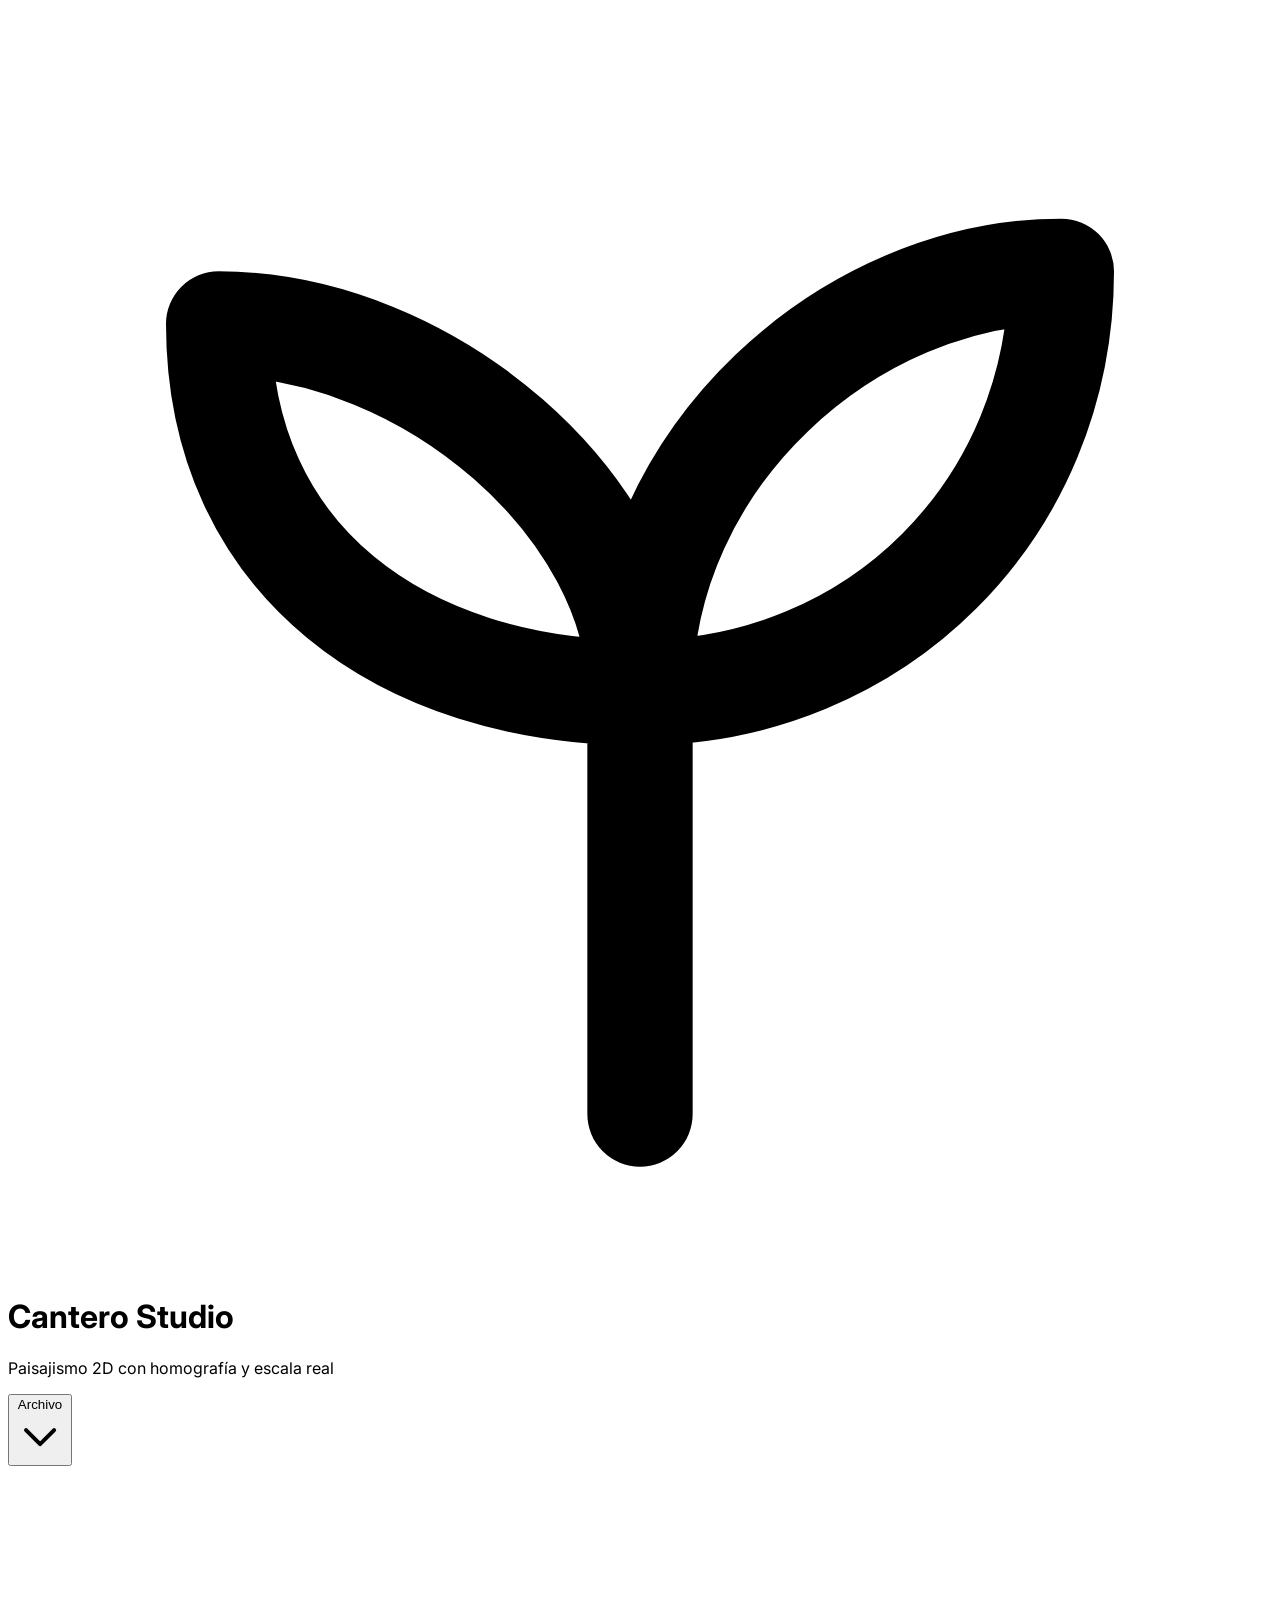
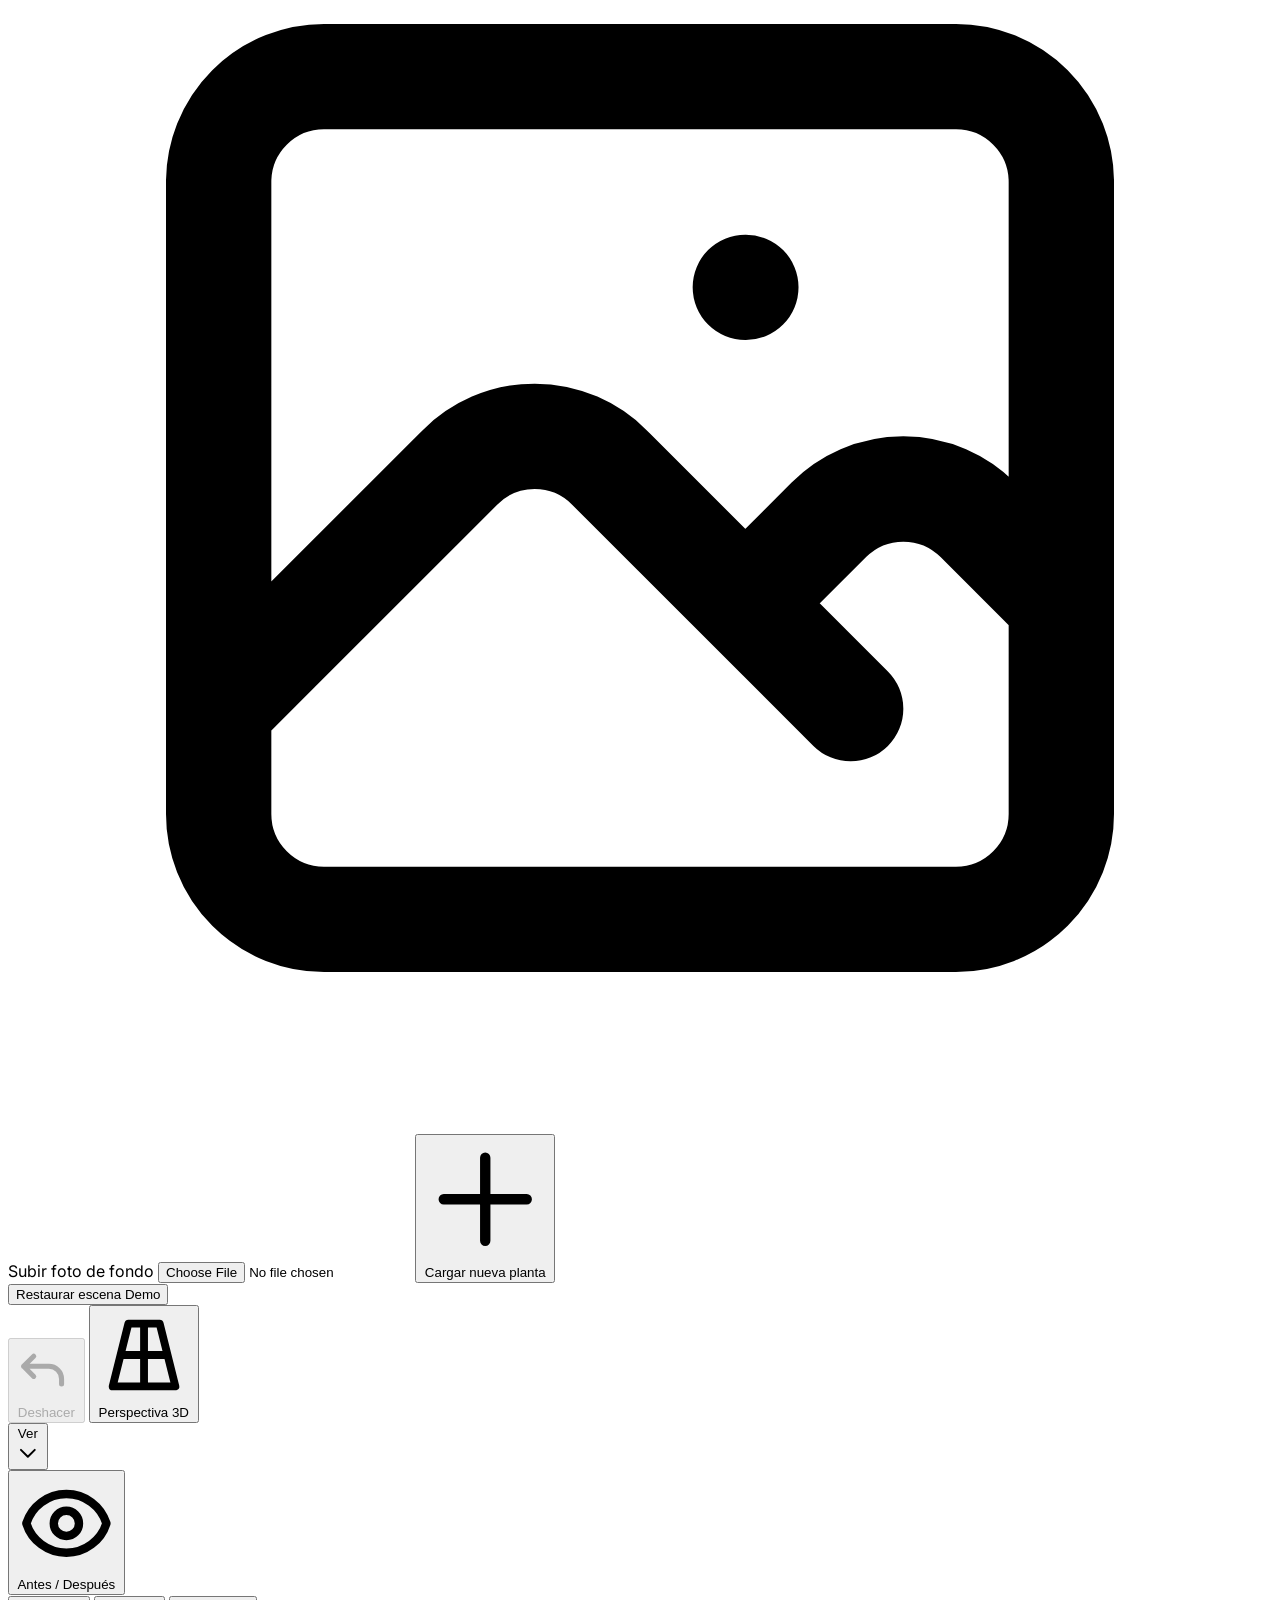
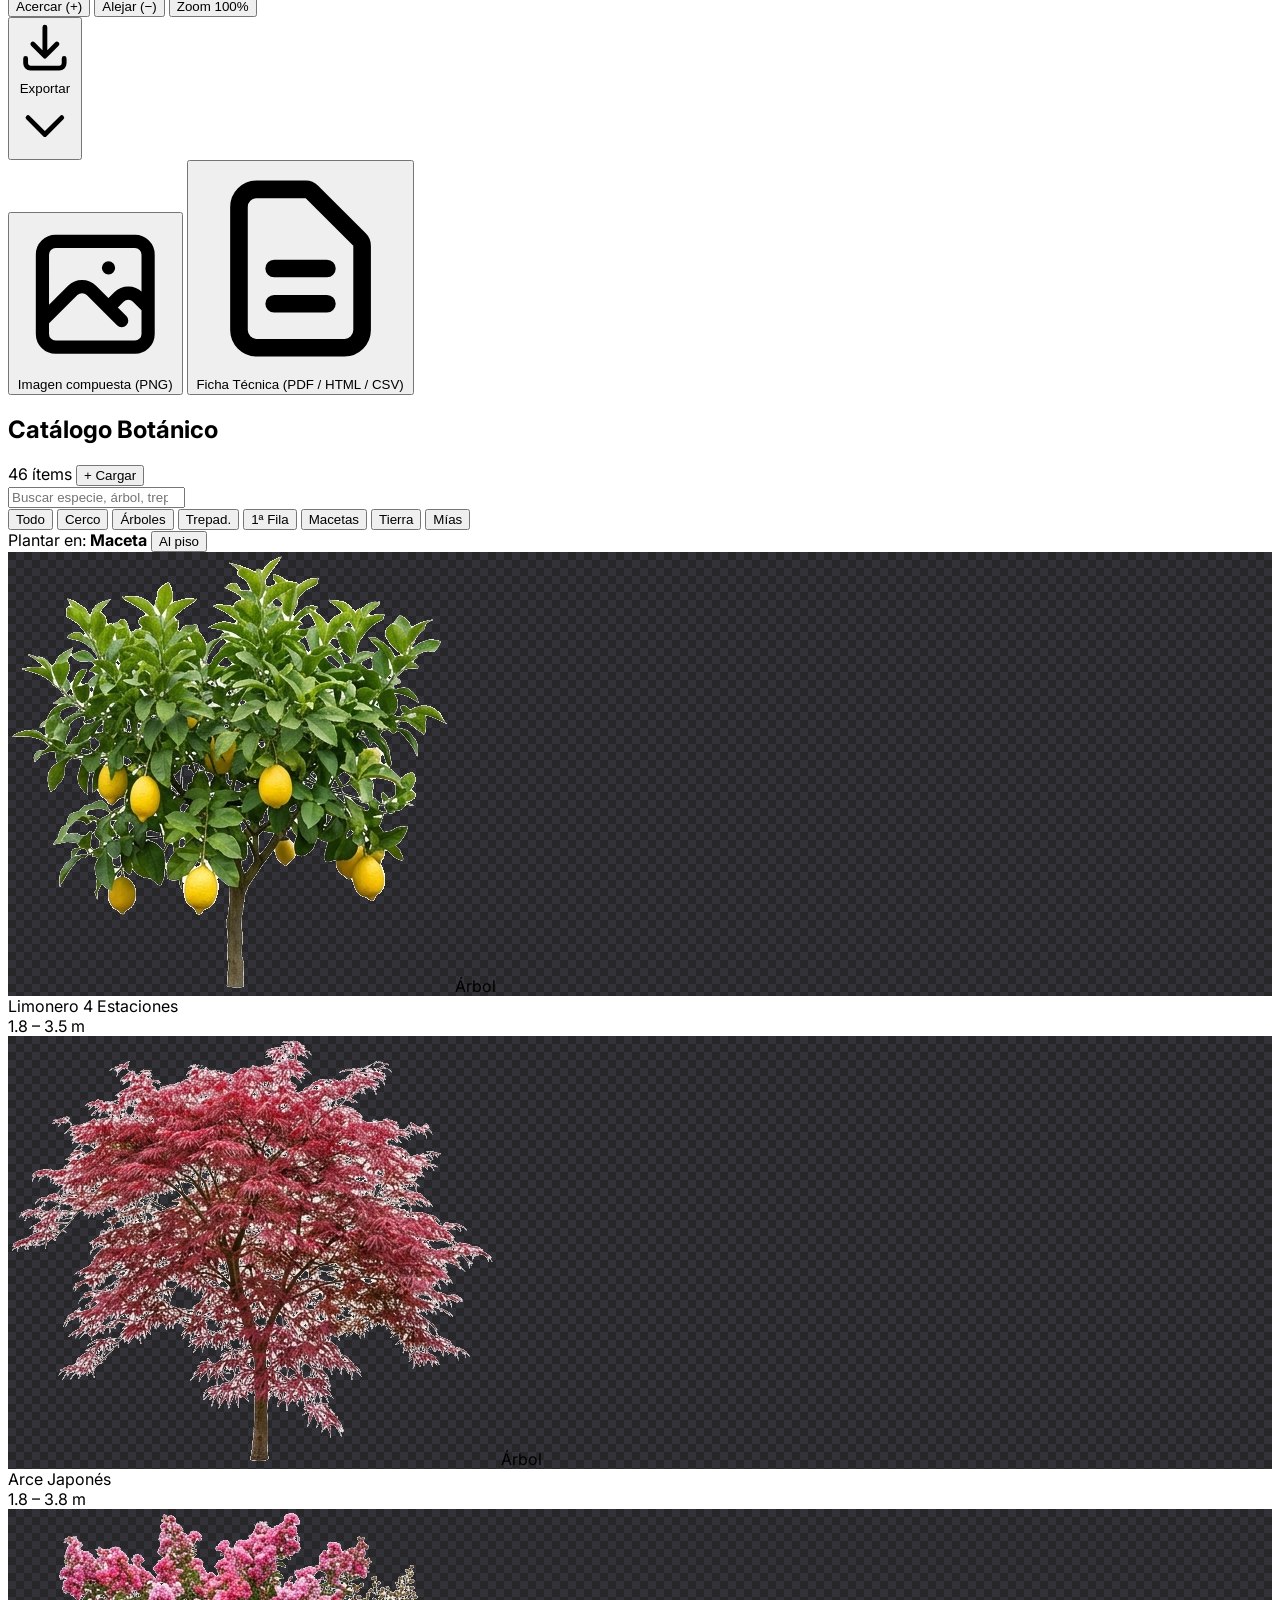
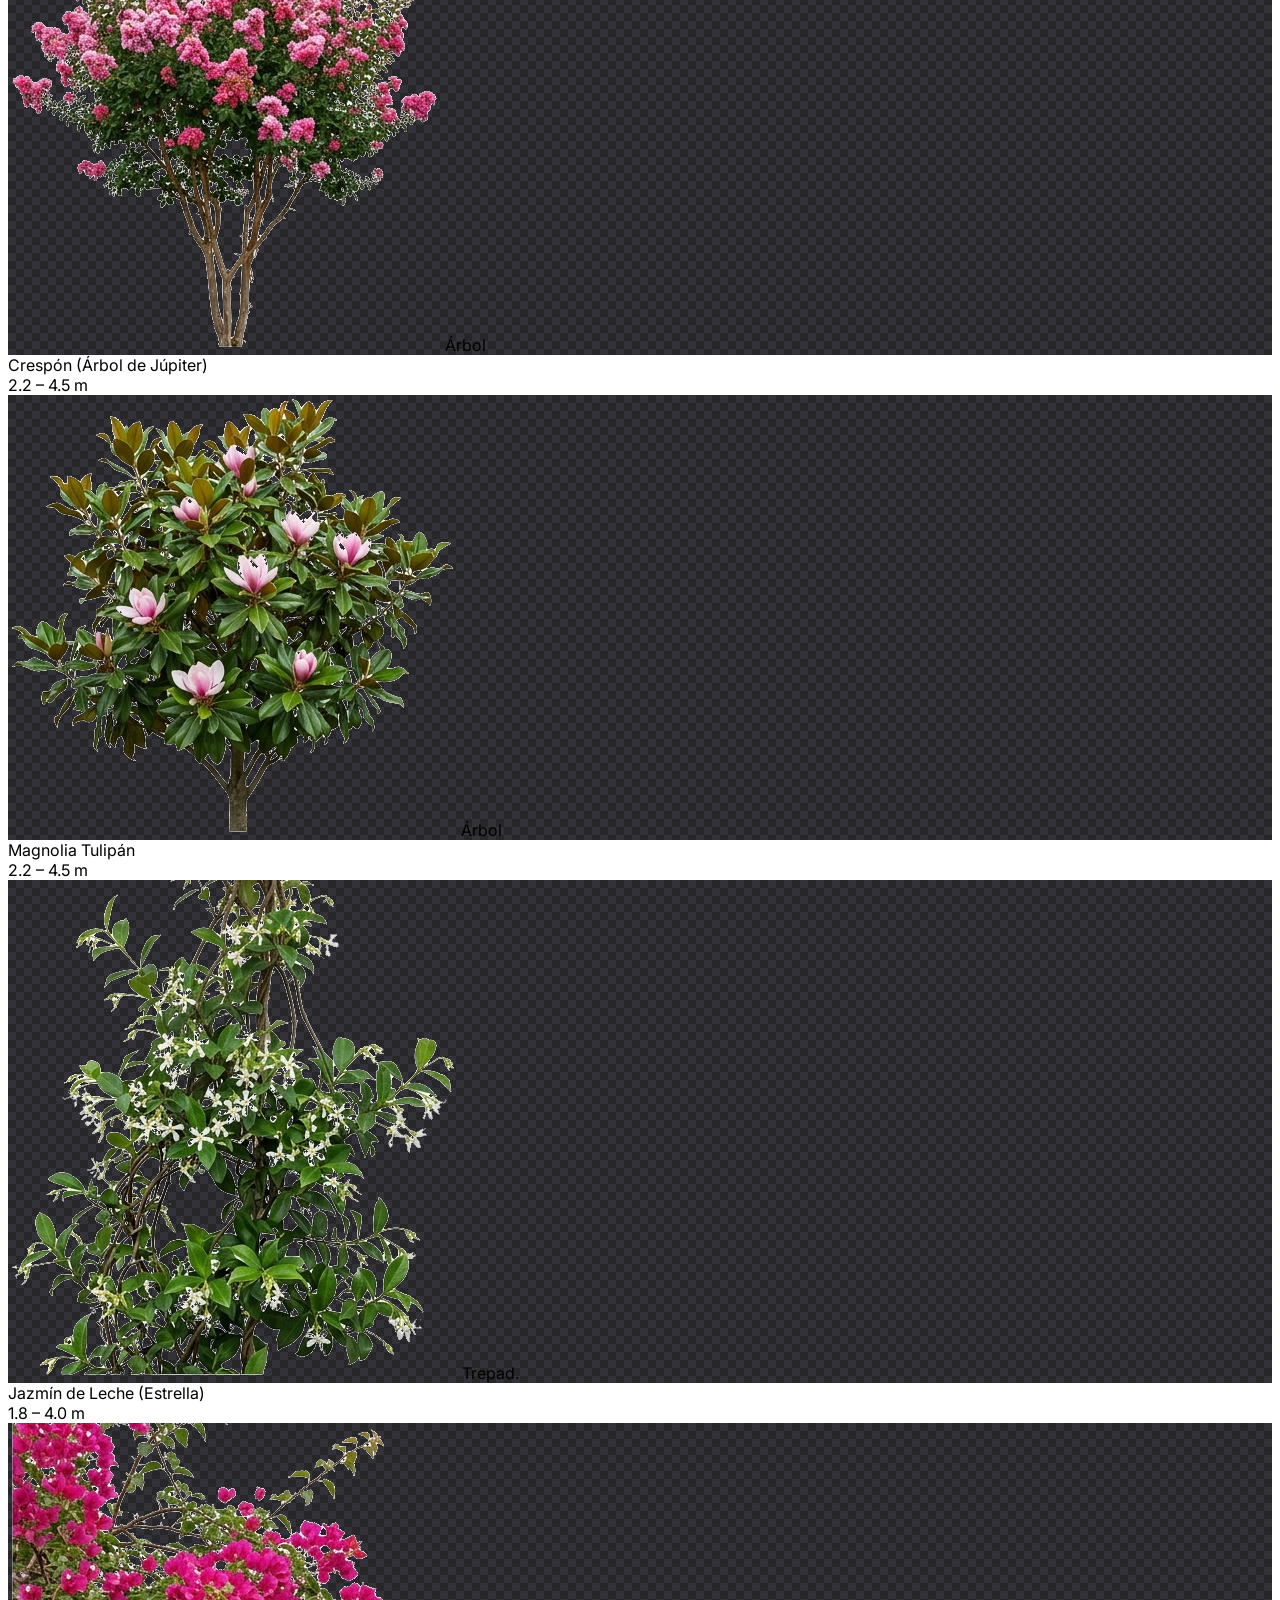
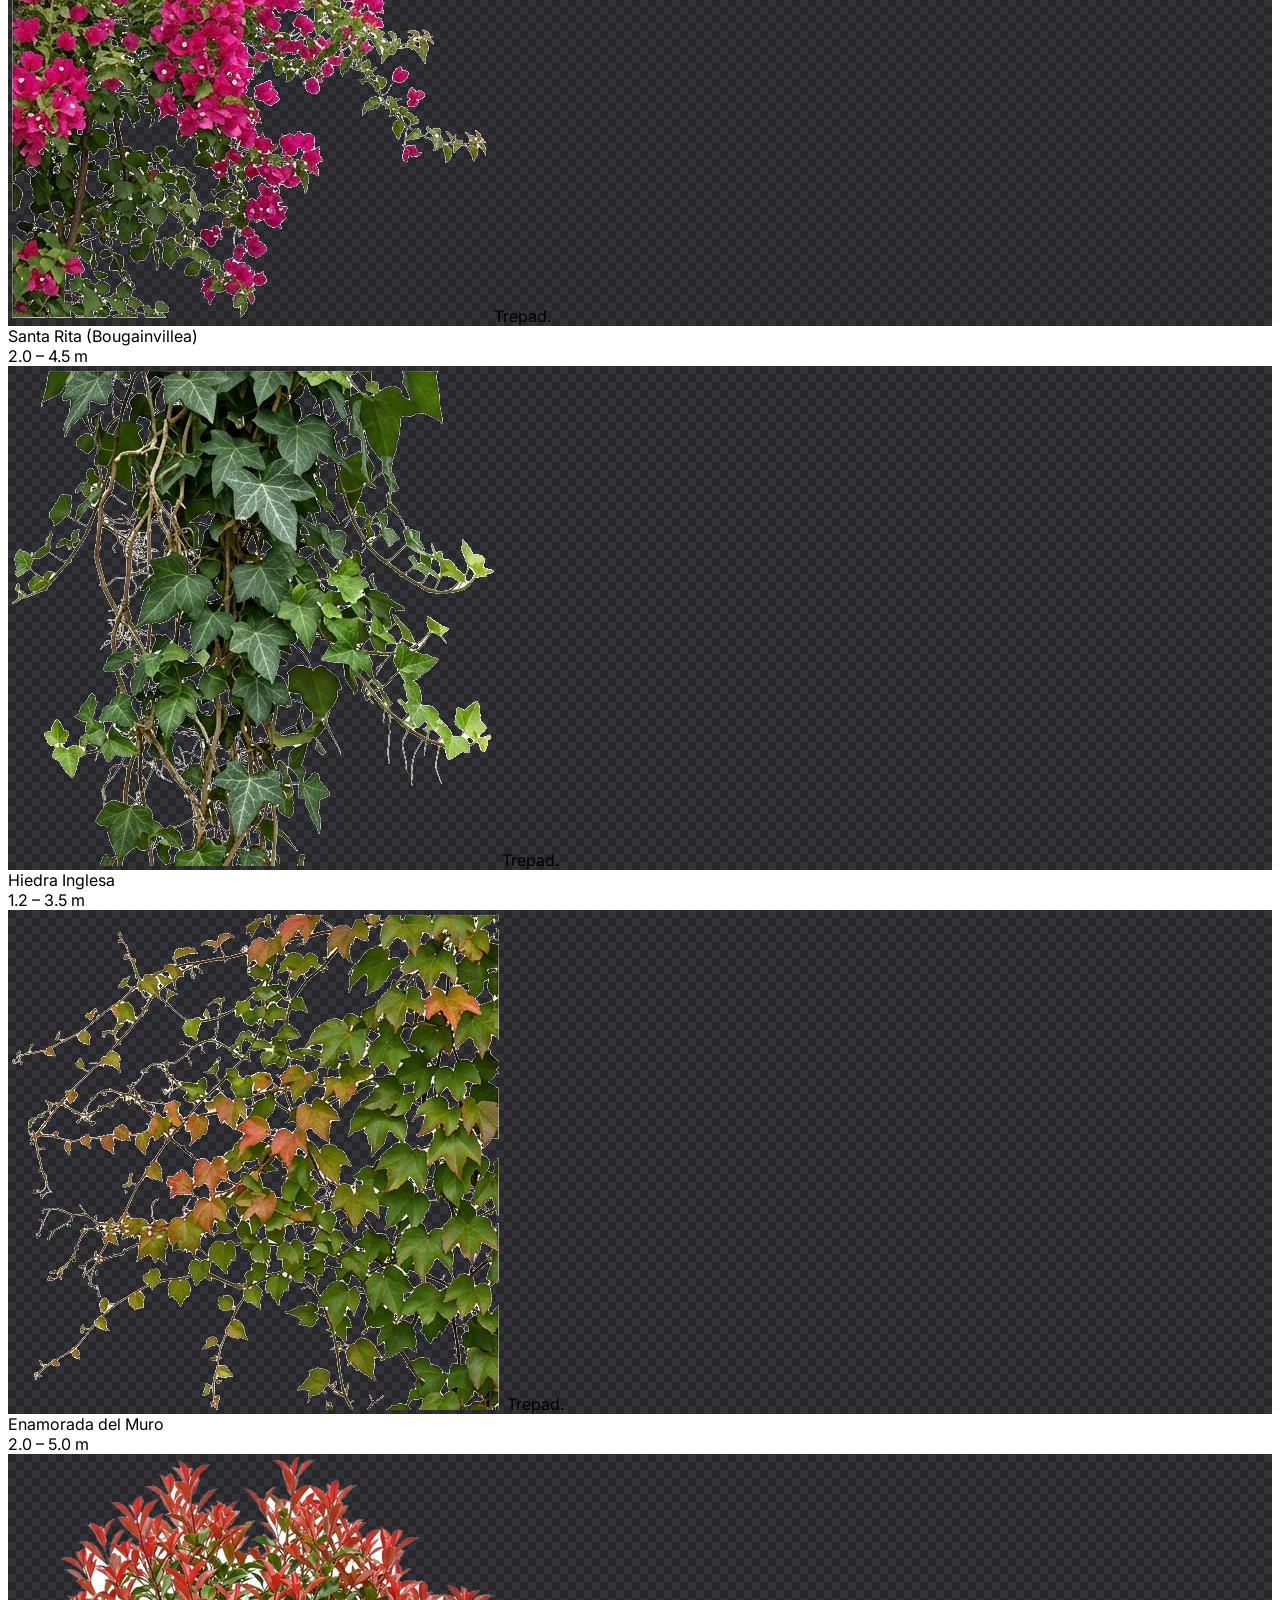
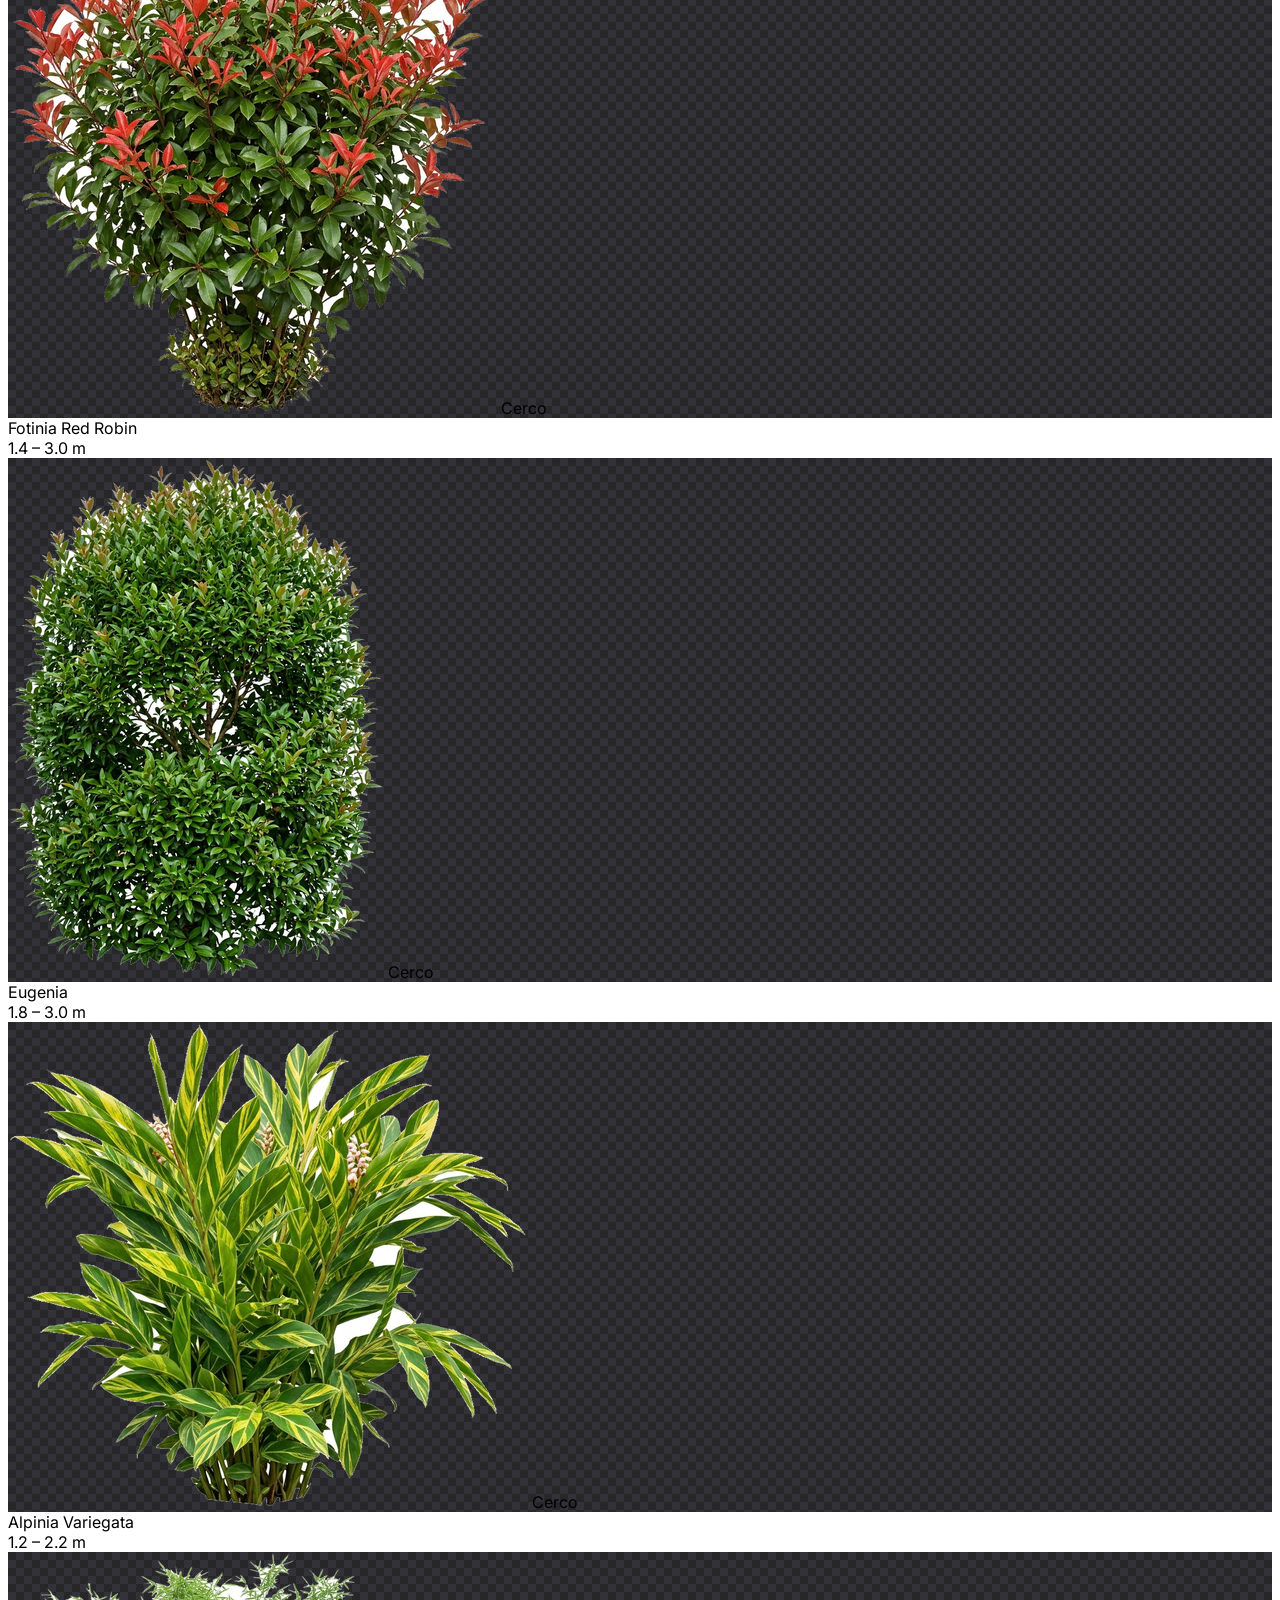
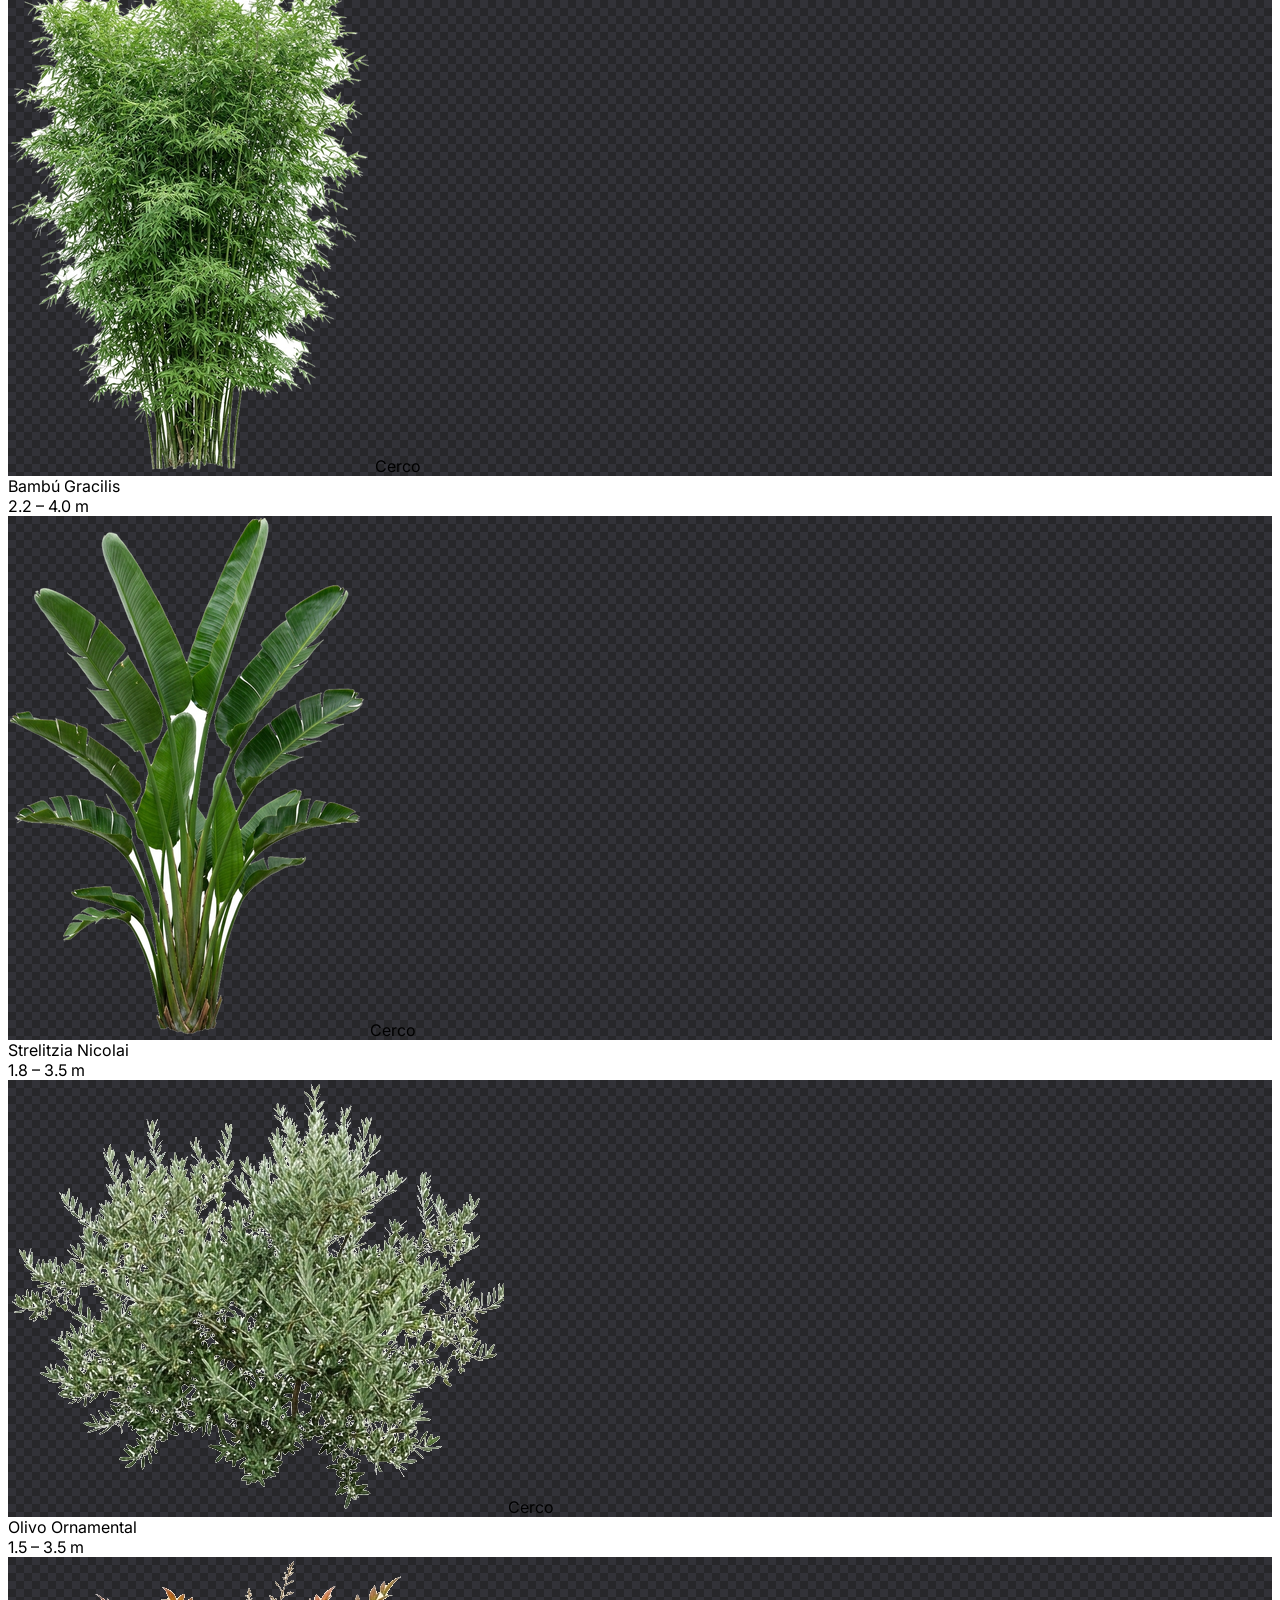
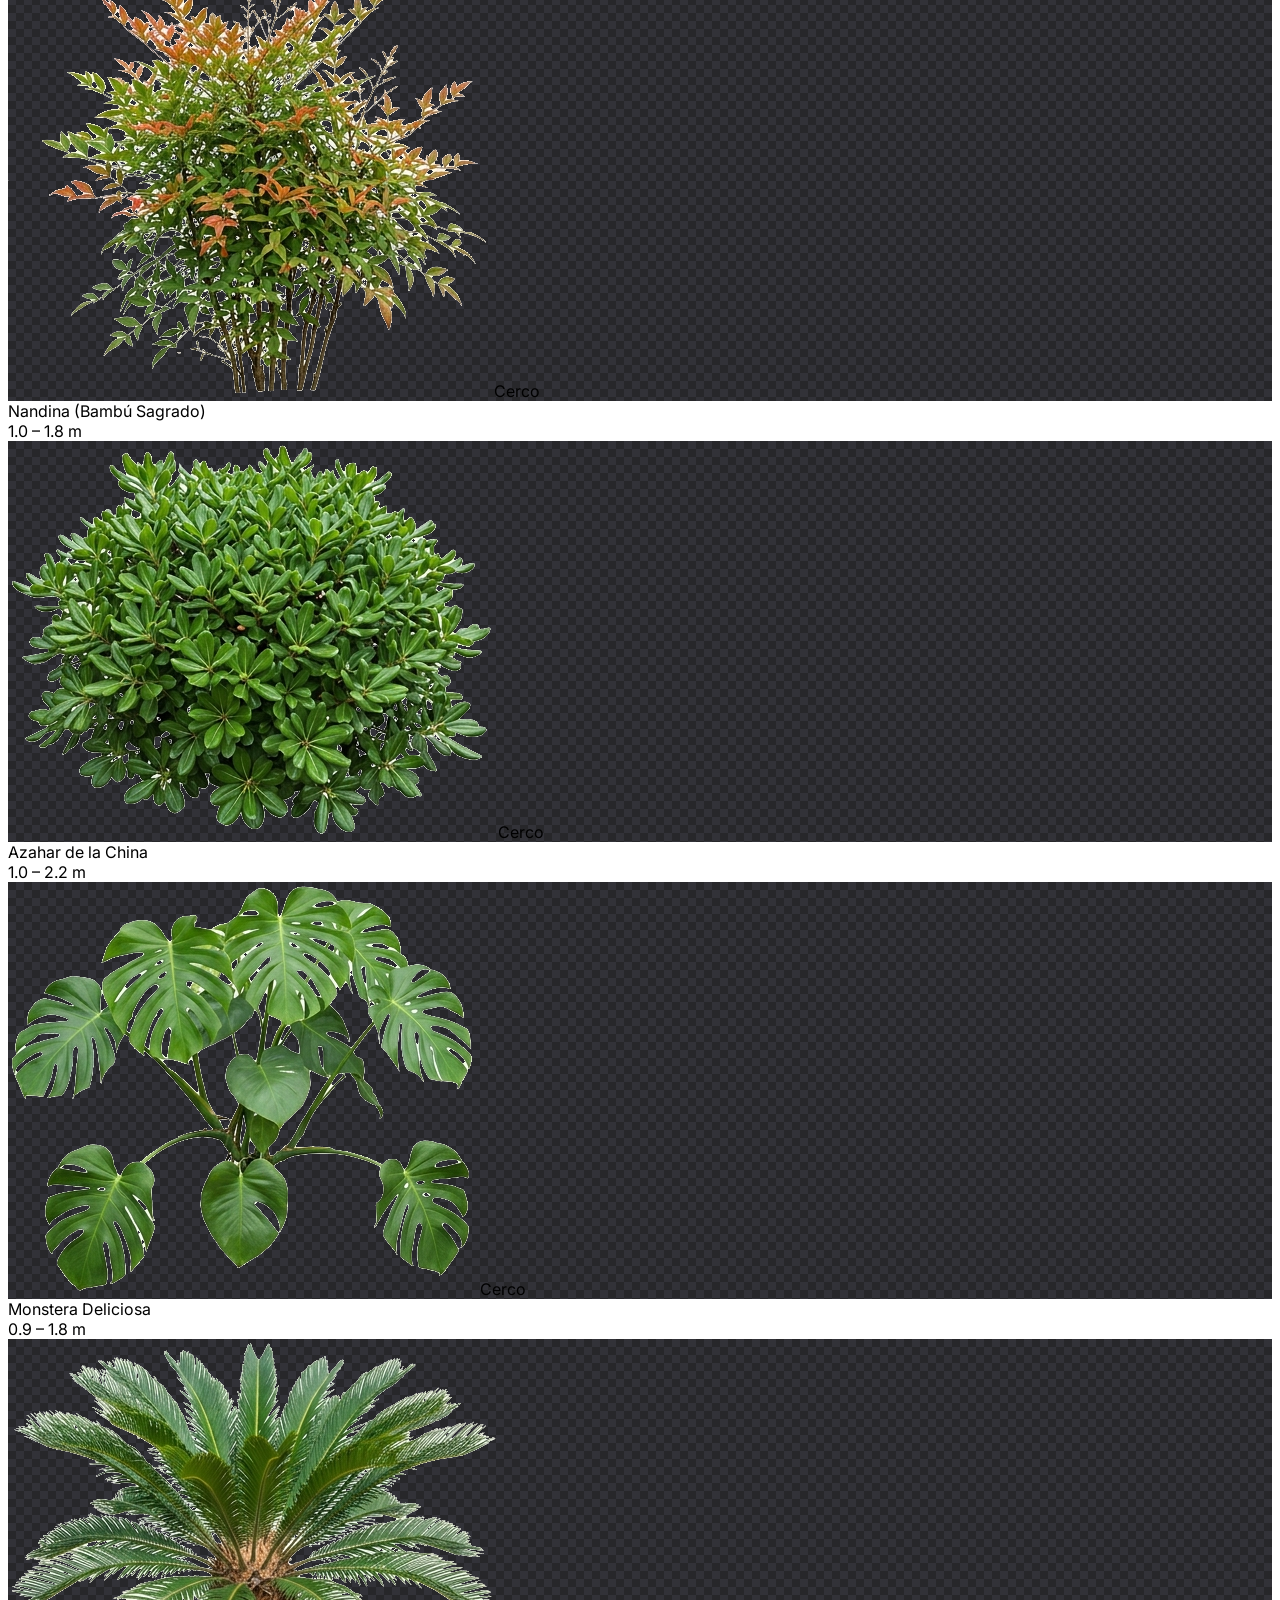
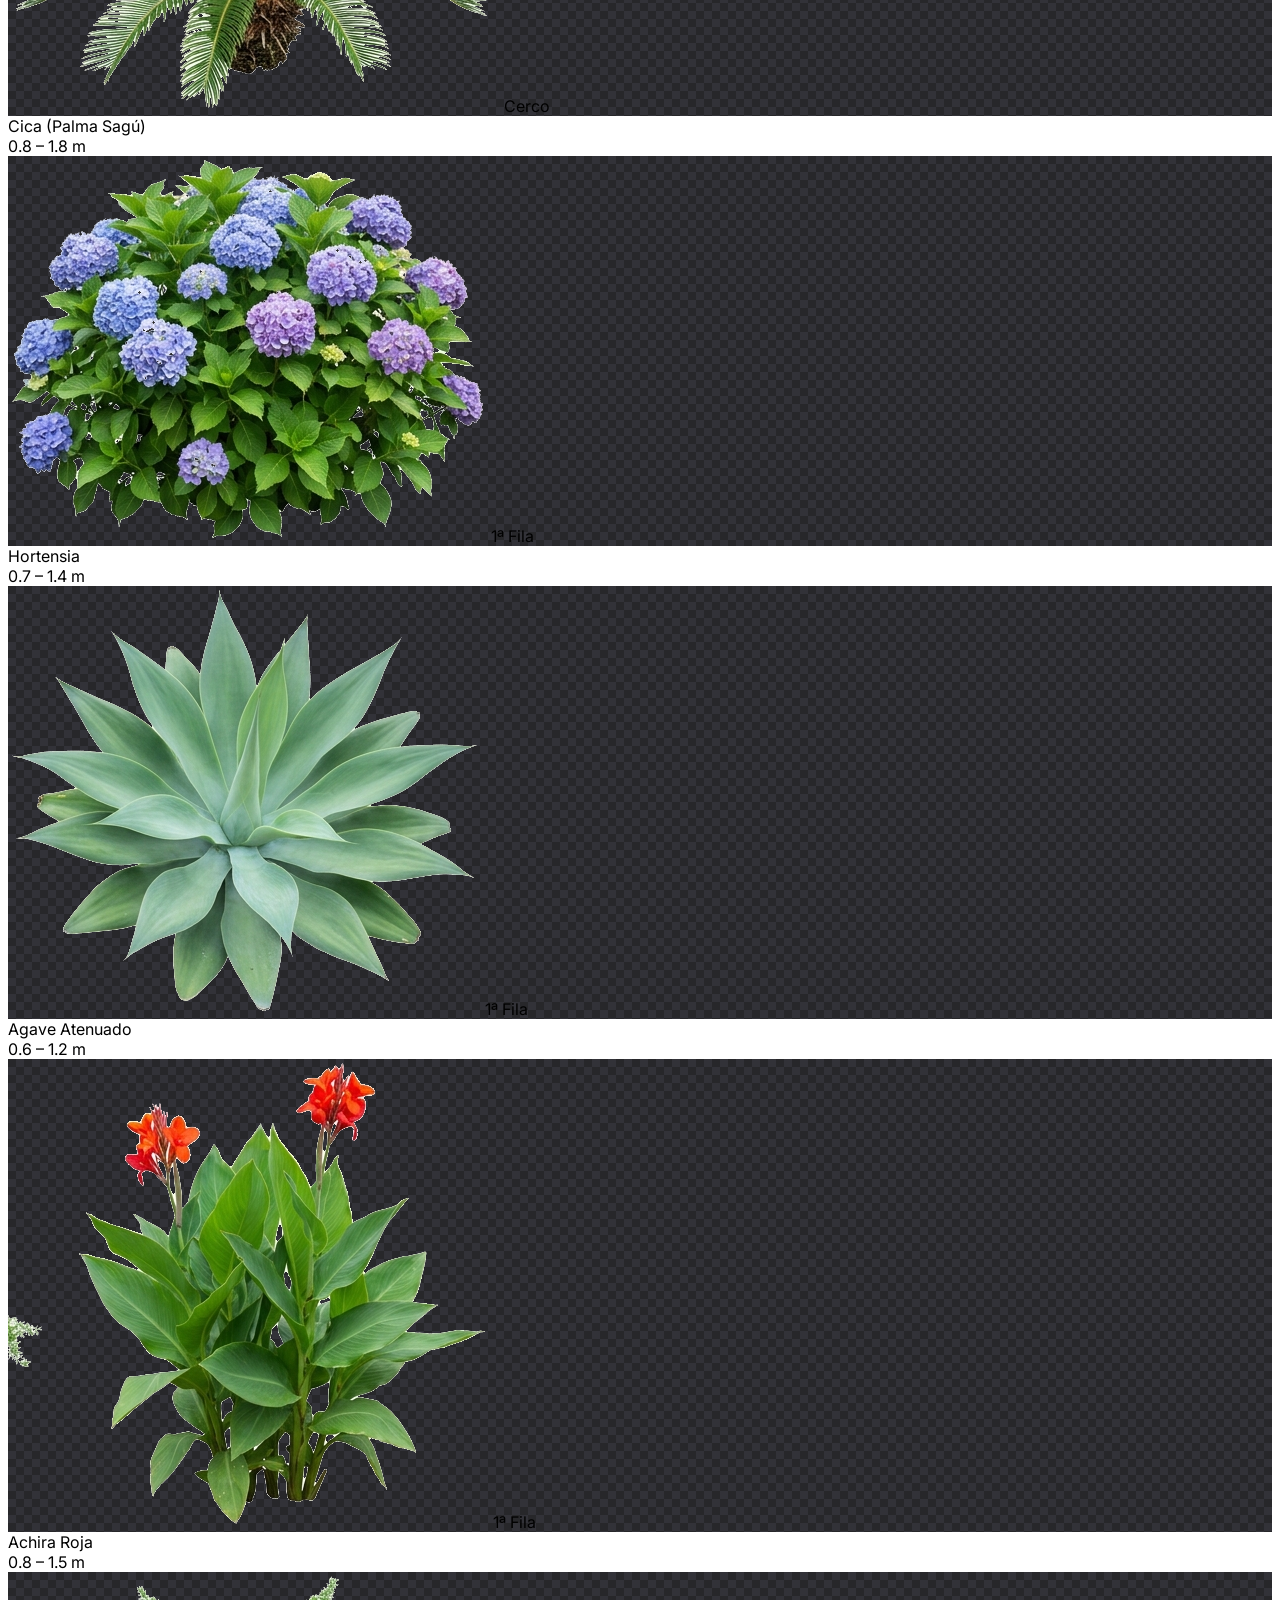
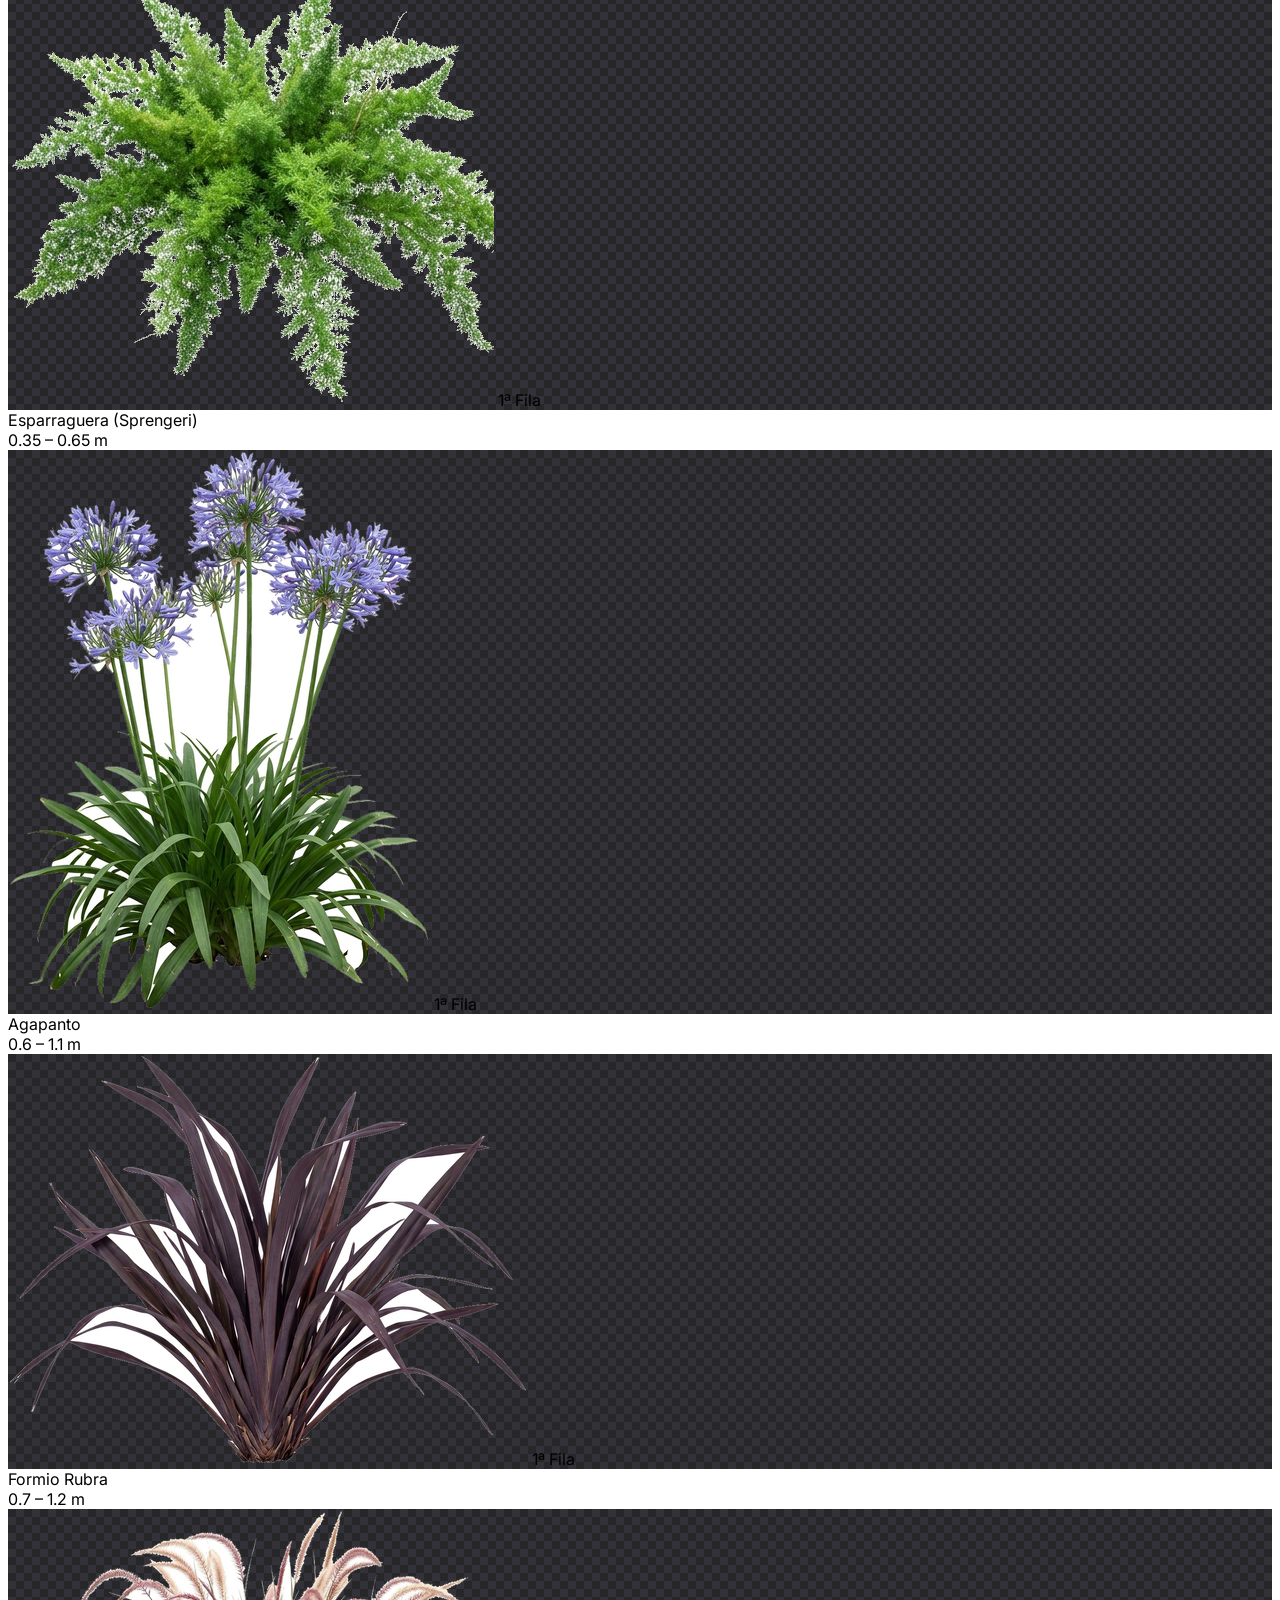
==== commit 76c93fd1: "Add files via upload" ====
--- a/index.html
+++ b/index.html
@@ -162,8 +162,8 @@
       </div>
 
       <div id="perspectiveBanner" class="hidden mb-1.5 px-3 py-1.5 rounded-full bg-zinc-900/95 border border-violet-500/50 text-zinc-200 text-xs flex flex-wrap items-center gap-2.5 z-20 shrink-0 shadow-lg">
-        <span class="inline-flex items-center gap-1"><span class="w-2.5 h-2.5 rounded-full bg-red-500"></span>Eje X (ancho)</span>
-        <span class="inline-flex items-center gap-1"><span class="w-2.5 h-2.5 rounded-full bg-emerald-500"></span>Eje Y (fondo)</span>
+        <span class="inline-flex items-center gap-1"><span class="w-2.5 h-2.5 rounded-full bg-red-500"></span>Eje X (piso)</span>
+        <span class="inline-flex items-center gap-1"><span class="w-2.5 h-2.5 rounded-full bg-emerald-500"></span>Eje Y (piso 90°)</span>
         <label class="inline-flex items-center gap-1 border-l border-zinc-700 pl-2">
           <span class="w-2.5 h-2.5 rounded-full bg-sky-400"></span>
           <span>Medida azul:</span>
@@ -382,13 +382,21 @@
                 <div class="flex justify-between text-[11px] mb-0.5"><span class="text-zinc-400">Calidez (Sol / Sombra)</span><span id="valWarmth" class="text-zinc-300">0</span></div>
                 <input id="ctrlWarmth" type="range" min="-35" max="45" value="0" class="w-full h-1.5 bg-zinc-800 rounded-lg cursor-pointer" />
               </div>
-              <div>
-                <div class="flex justify-between text-[11px] mb-0.5"><span class="text-zinc-400">Sombra (Intensidad)</span><span id="valShadowOpacity" class="text-zinc-300">45%</span></div>
+              <div class="pt-1 border-t border-zinc-800/70">
+                <div class="flex justify-between text-[11px] mb-0.5"><span class="text-zinc-400">Sombra (Oscuridad)</span><span id="valShadowOpacity" class="text-zinc-300">45%</span></div>
                 <input id="ctrlShadowOpacity" type="range" min="0" max="100" value="45" class="w-full h-1.5 bg-zinc-800 rounded-lg cursor-pointer" />
               </div>
               <div>
-                <div class="flex justify-between text-[11px] mb-0.5"><span class="text-zinc-400">Sombra (Dirección)</span><span id="valShadowOffset" class="text-zinc-300">15</span></div>
-                <input id="ctrlShadowOffset" type="range" min="-60" max="60" value="15" class="w-full h-1.5 bg-zinc-800 rounded-lg cursor-pointer" />
+                <div class="flex justify-between text-[11px] mb-0.5"><span class="text-zinc-400">Sombra (Ángulo luz)</span><span id="valShadowAngle" class="text-zinc-300">35°</span></div>
+                <input id="ctrlShadowAngle" type="range" min="0" max="355" step="5" value="35" class="w-full h-1.5 bg-zinc-800 rounded-lg cursor-pointer" />
+              </div>
+              <div>
+                <div class="flex justify-between text-[11px] mb-0.5"><span class="text-zinc-400">Sombra (Largo)</span><span id="valShadowLength" class="text-zinc-300">50%</span></div>
+                <input id="ctrlShadowLength" type="range" min="0" max="150" value="50" class="w-full h-1.5 bg-zinc-800 rounded-lg cursor-pointer" />
+              </div>
+              <div>
+                <div class="flex justify-between text-[11px] mb-0.5"><span class="text-zinc-400">Sombra (Suavizado)</span><span id="valShadowBlur" class="text-zinc-300">10 px</span></div>
+                <input id="ctrlShadowBlur" type="range" min="0" max="35" value="10" class="w-full h-1.5 bg-zinc-800 rounded-lg cursor-pointer" />
               </div>
             </div>
           </details>
@@ -455,7 +463,7 @@
         </div>
         <div class="flex items-start gap-2">
           <span class="w-3 h-3 rounded-full bg-emerald-500 mt-0.5 shrink-0"></span>
-          <div><strong>2 líneas verdes (Eje Y):</strong> apoyalas sobre dos líneas que vayan hacia el fondo (ej. juntas de baldosas o medianera).</div>
+          <div><strong>2 líneas verdes (Eje Y — en el PISO a 90°):</strong> apoyalas sobre las otras juntas de las baldosas del piso que cruzan en perpendicular a las rojas (NO verticales en la pared).</div>
         </div>
         <div class="flex items-start gap-2">
           <span class="w-3 h-3 rounded-full bg-sky-400 mt-0.5 shrink-0"></span>
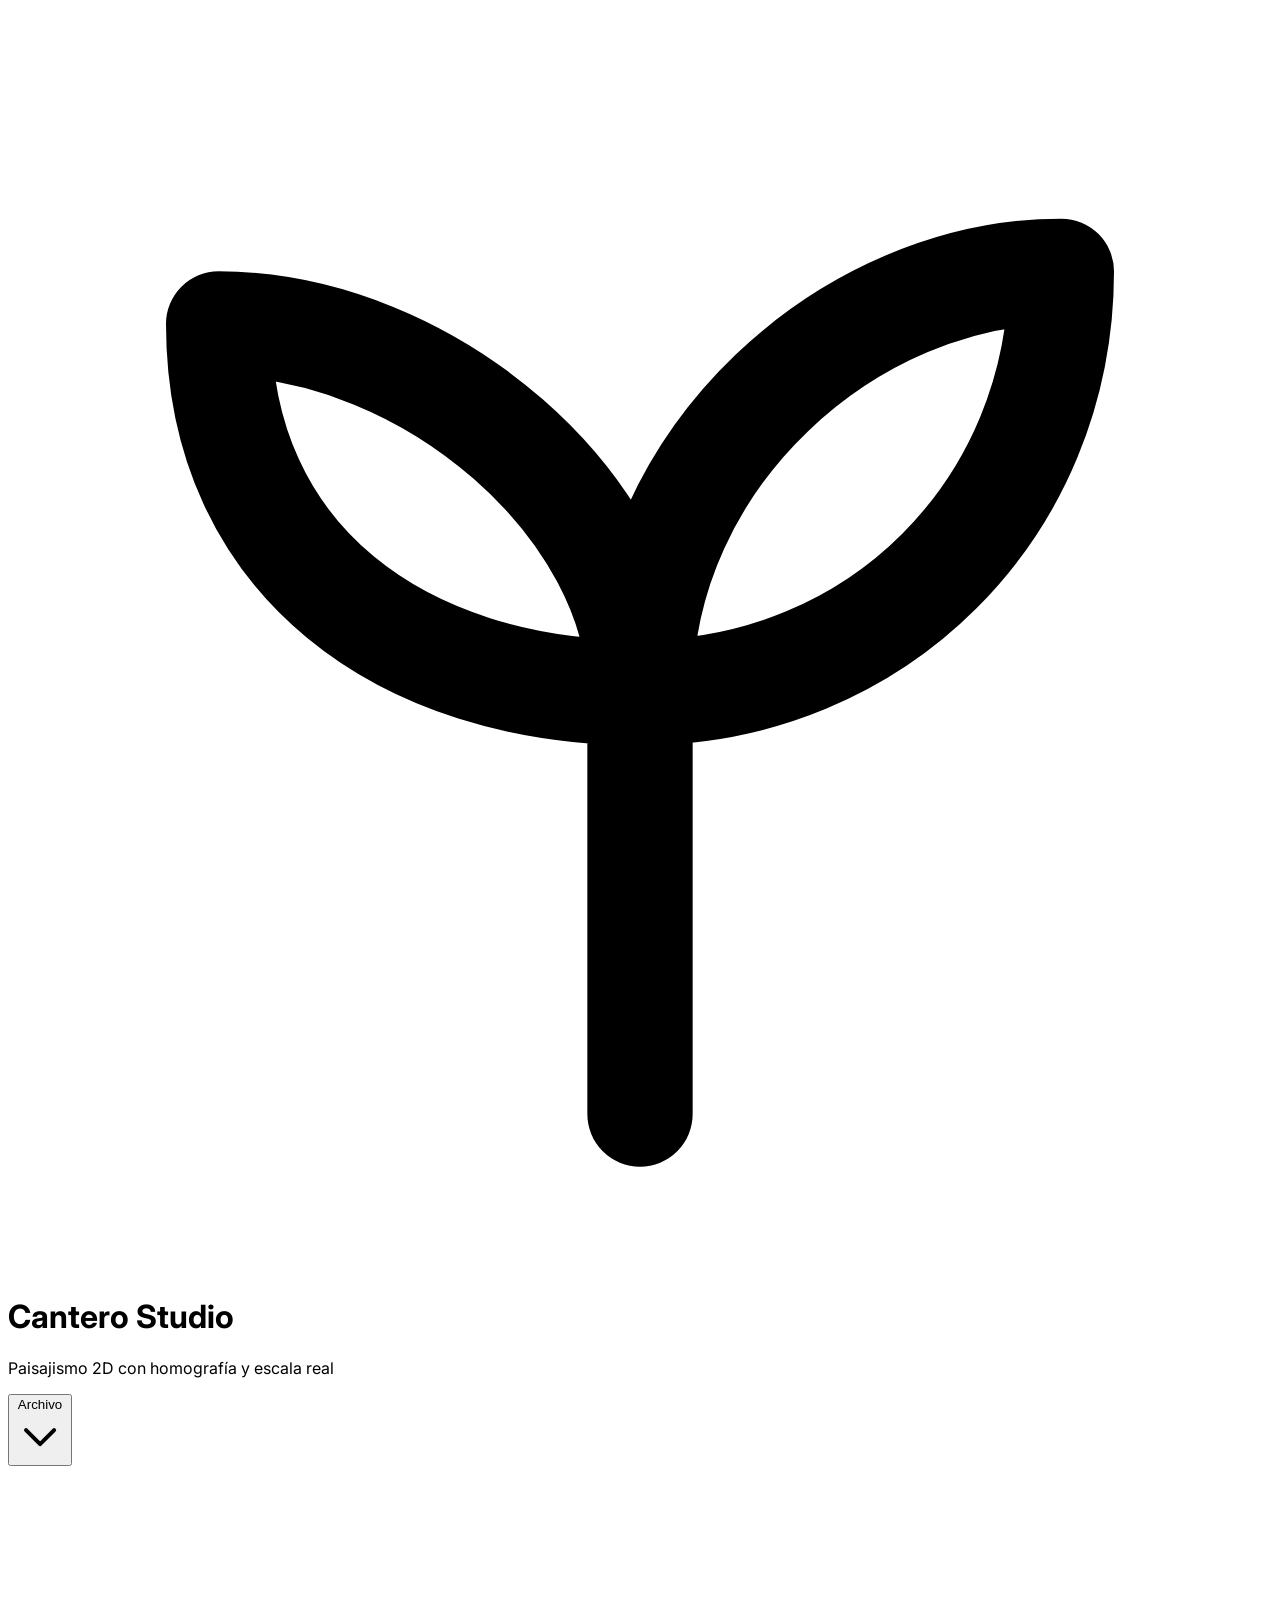
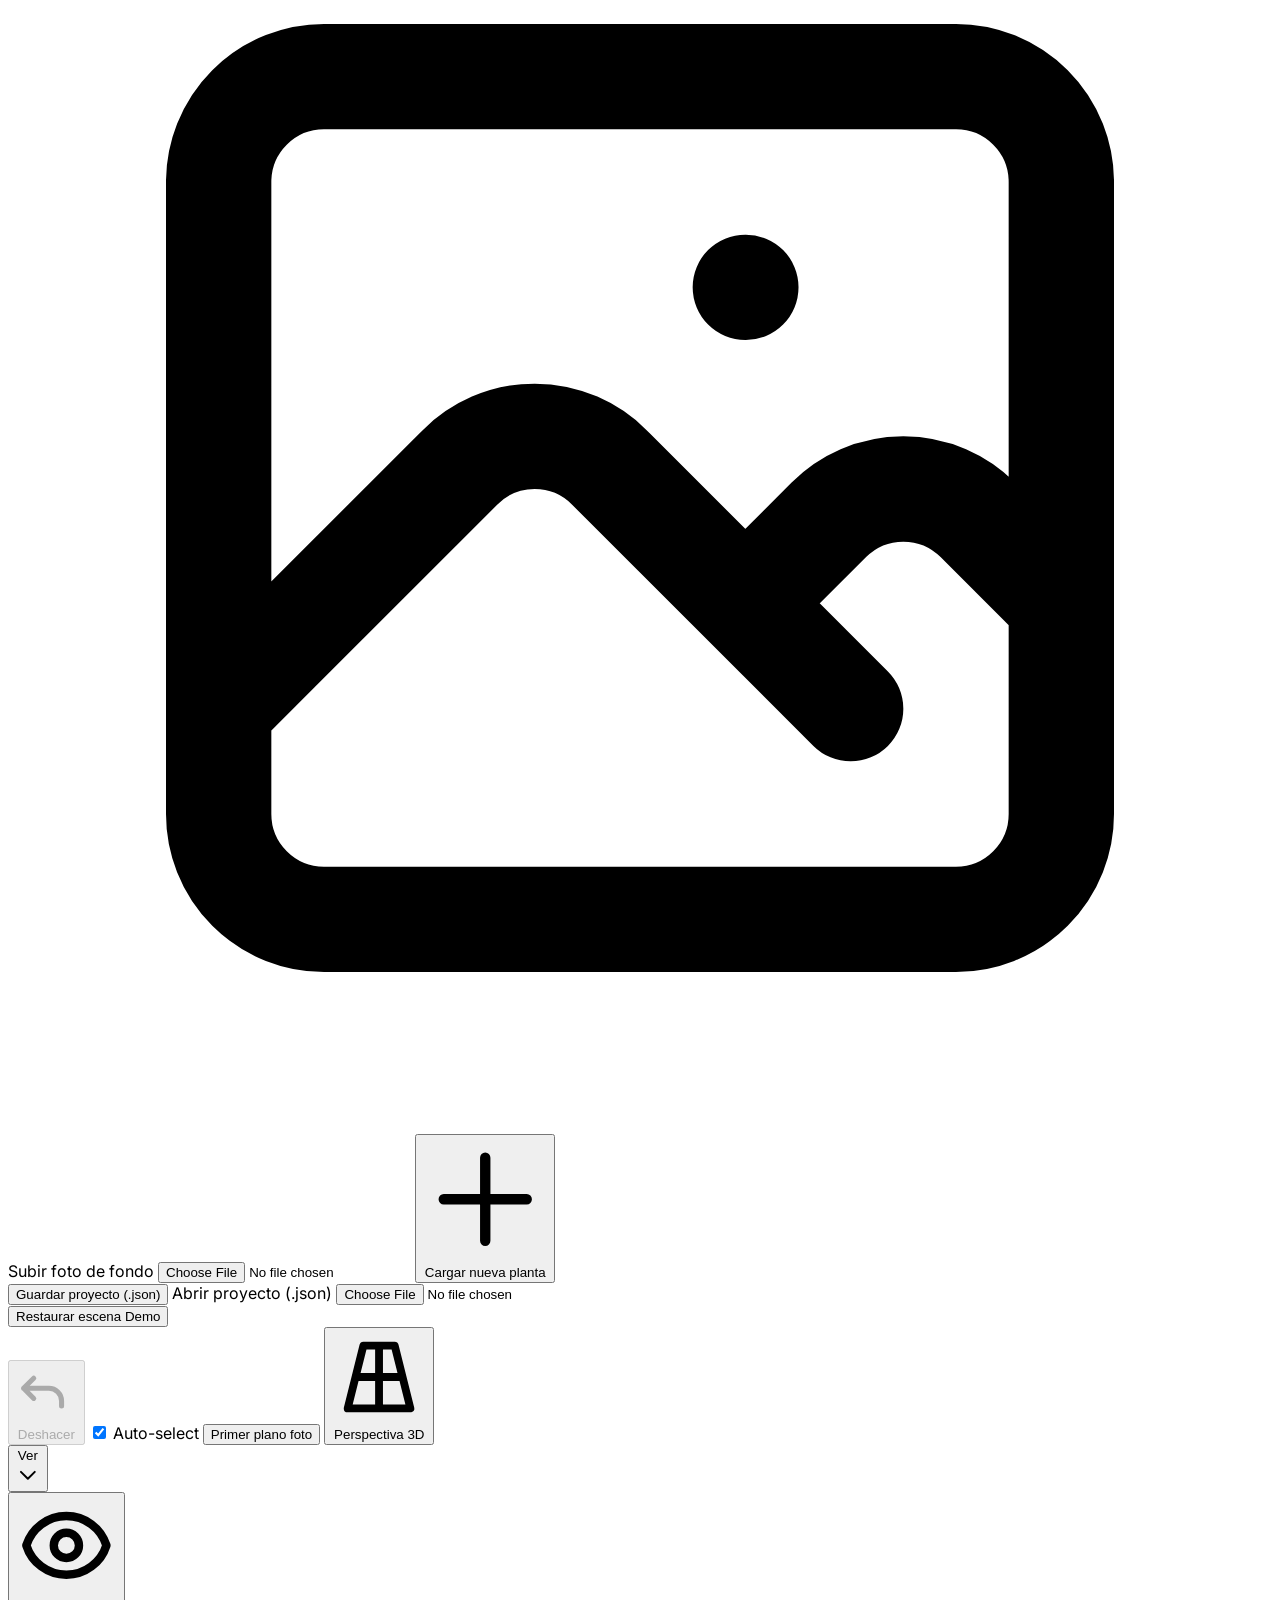
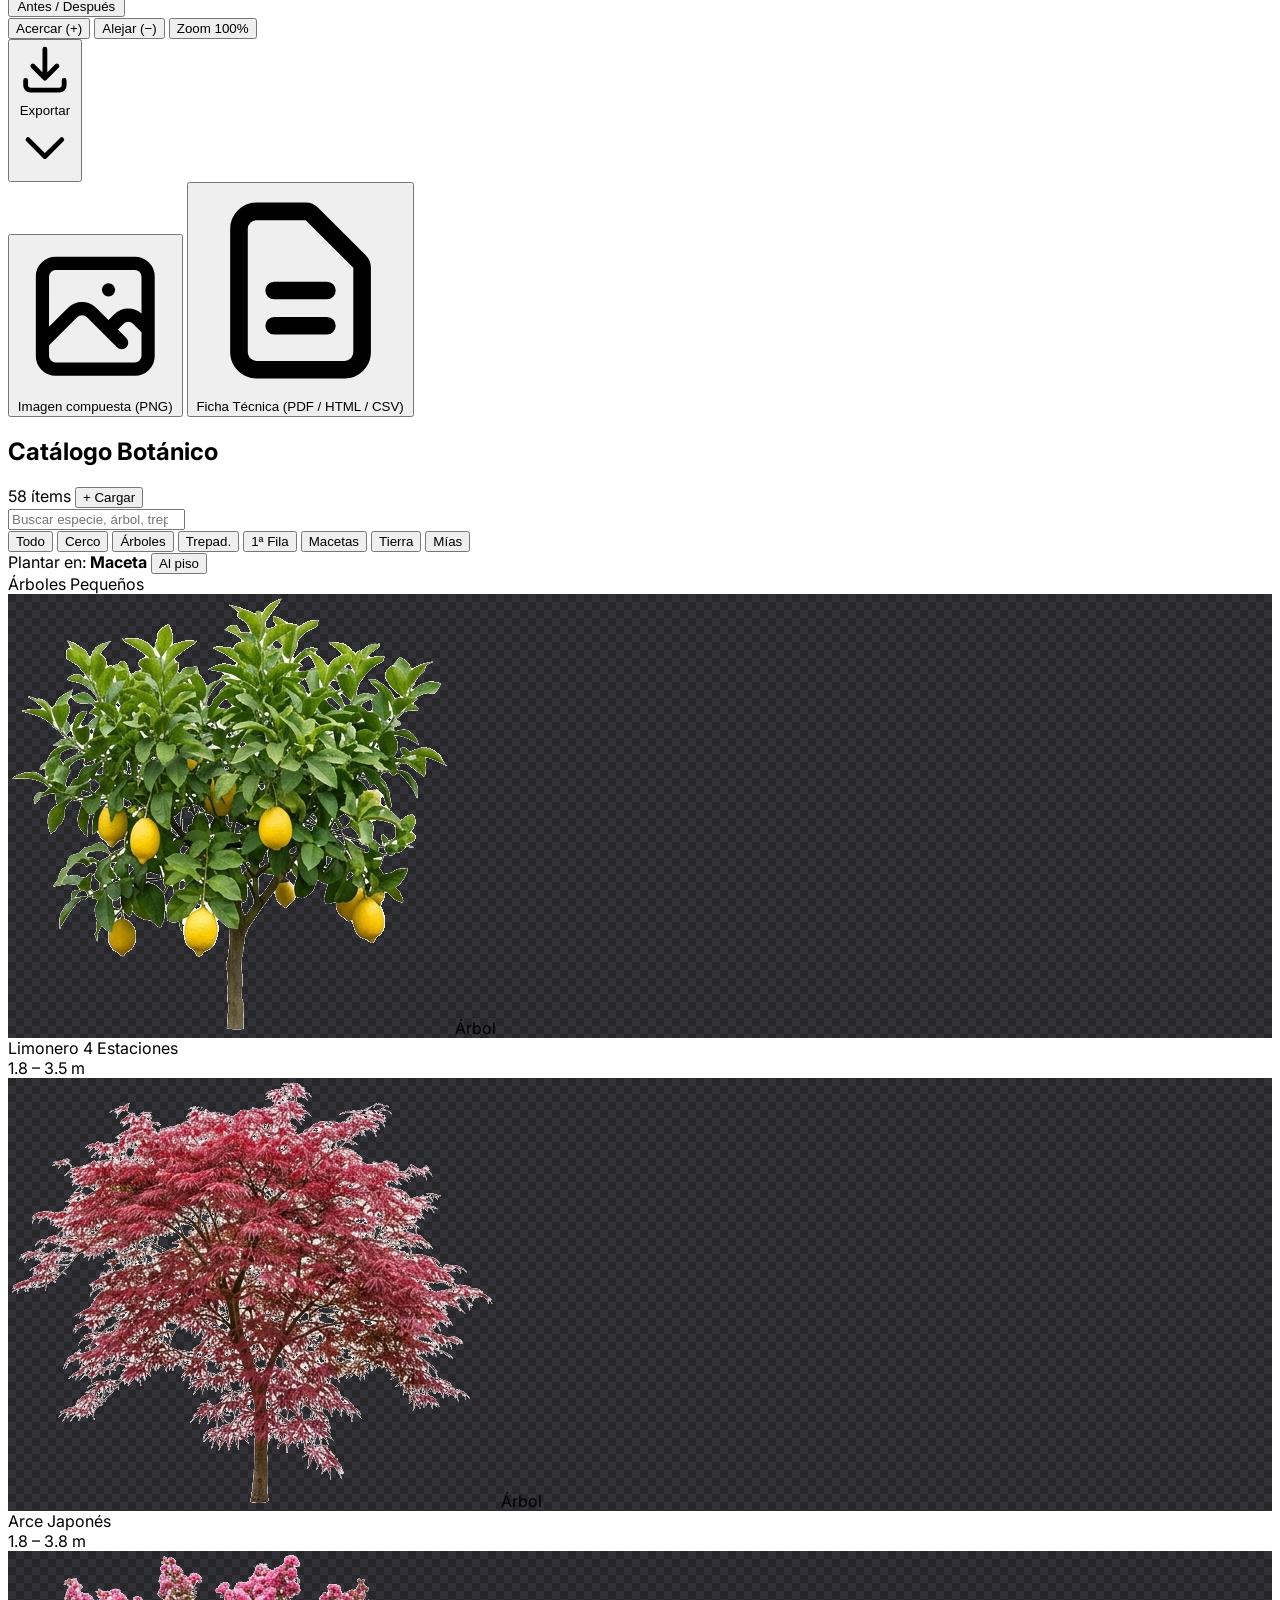
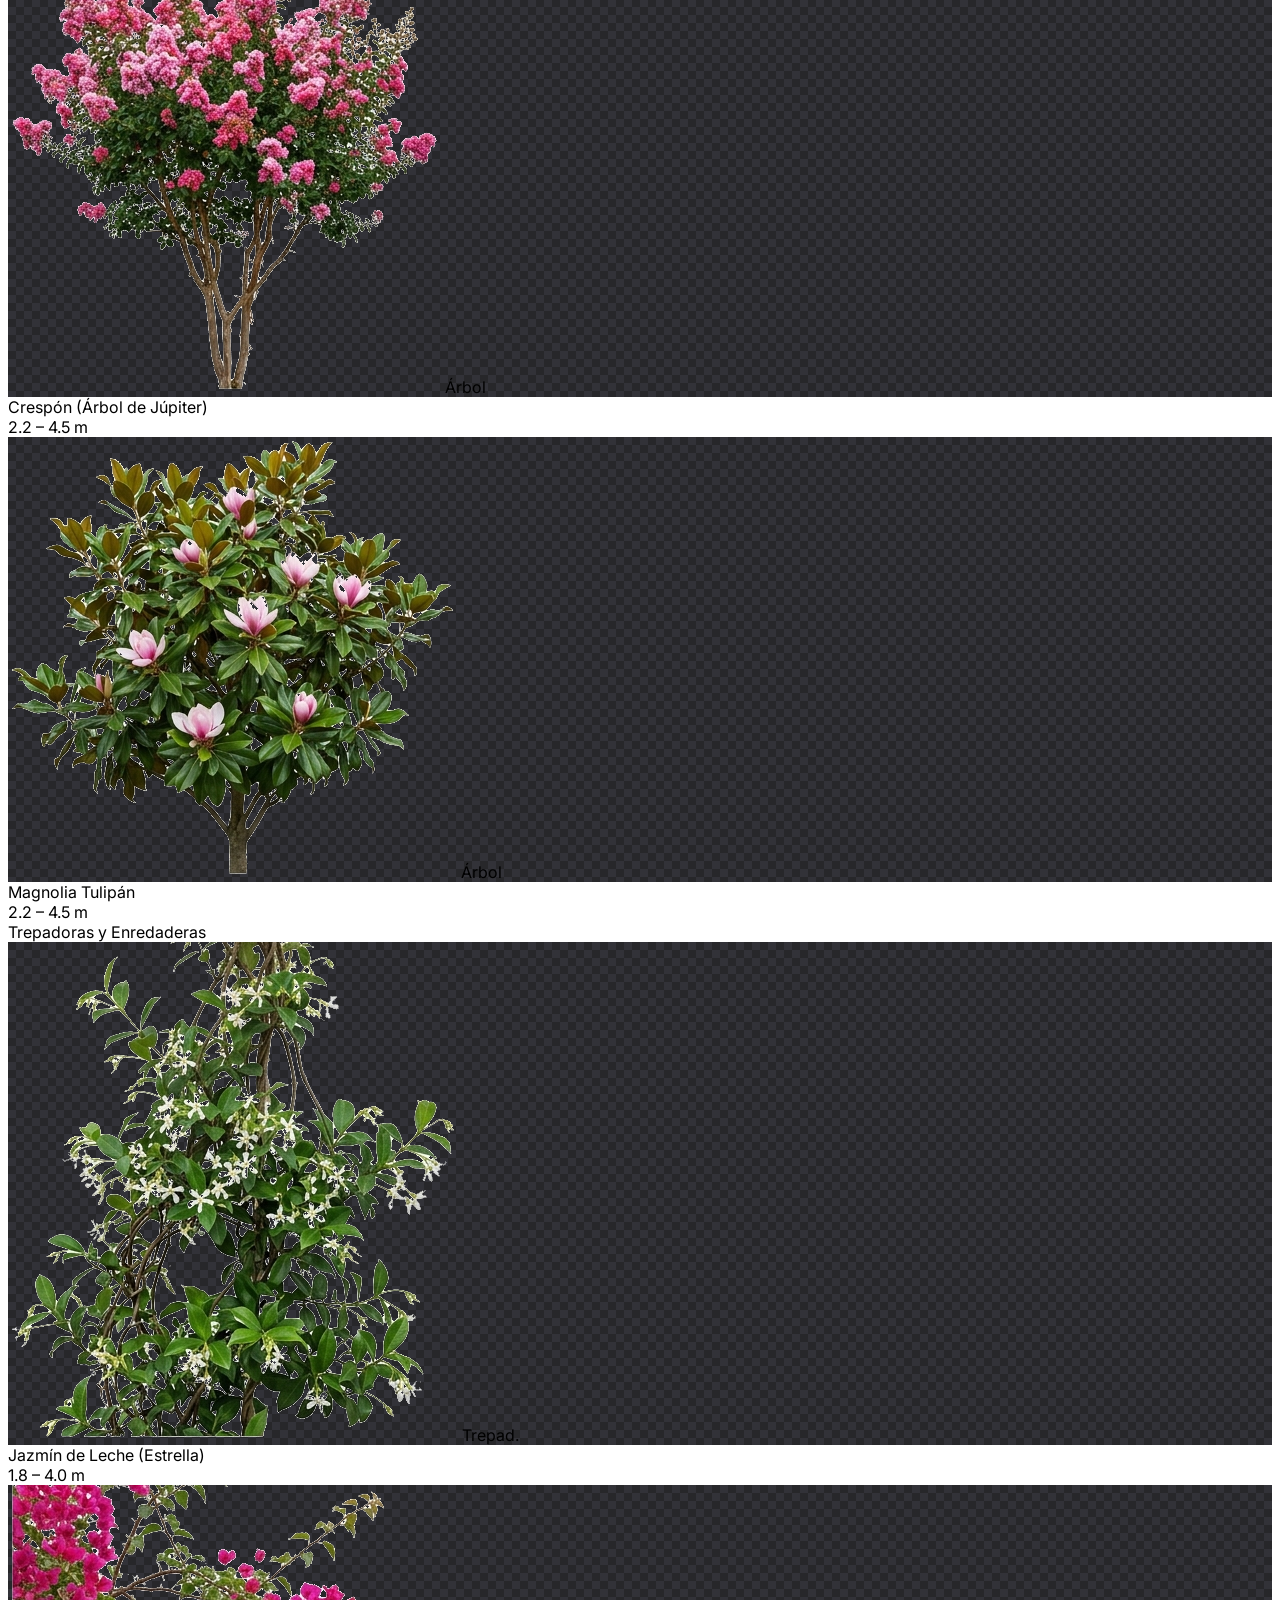
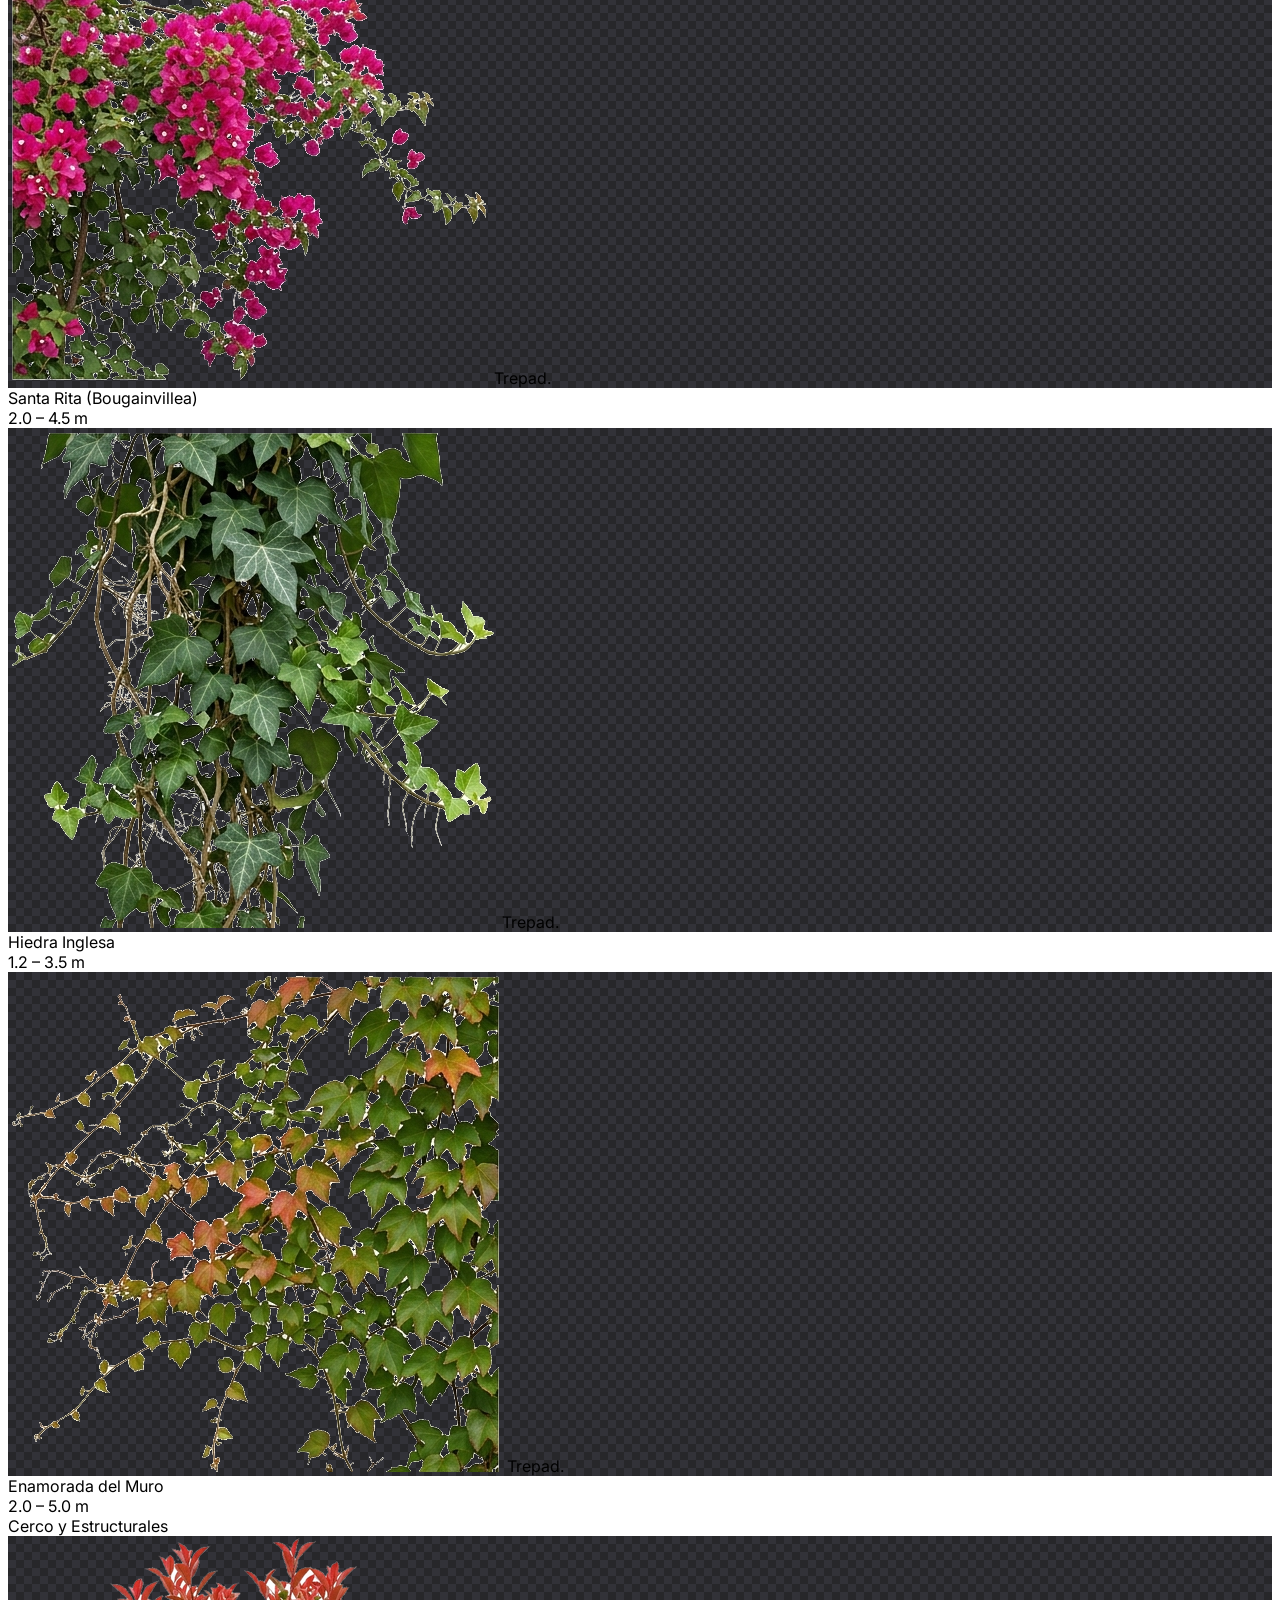
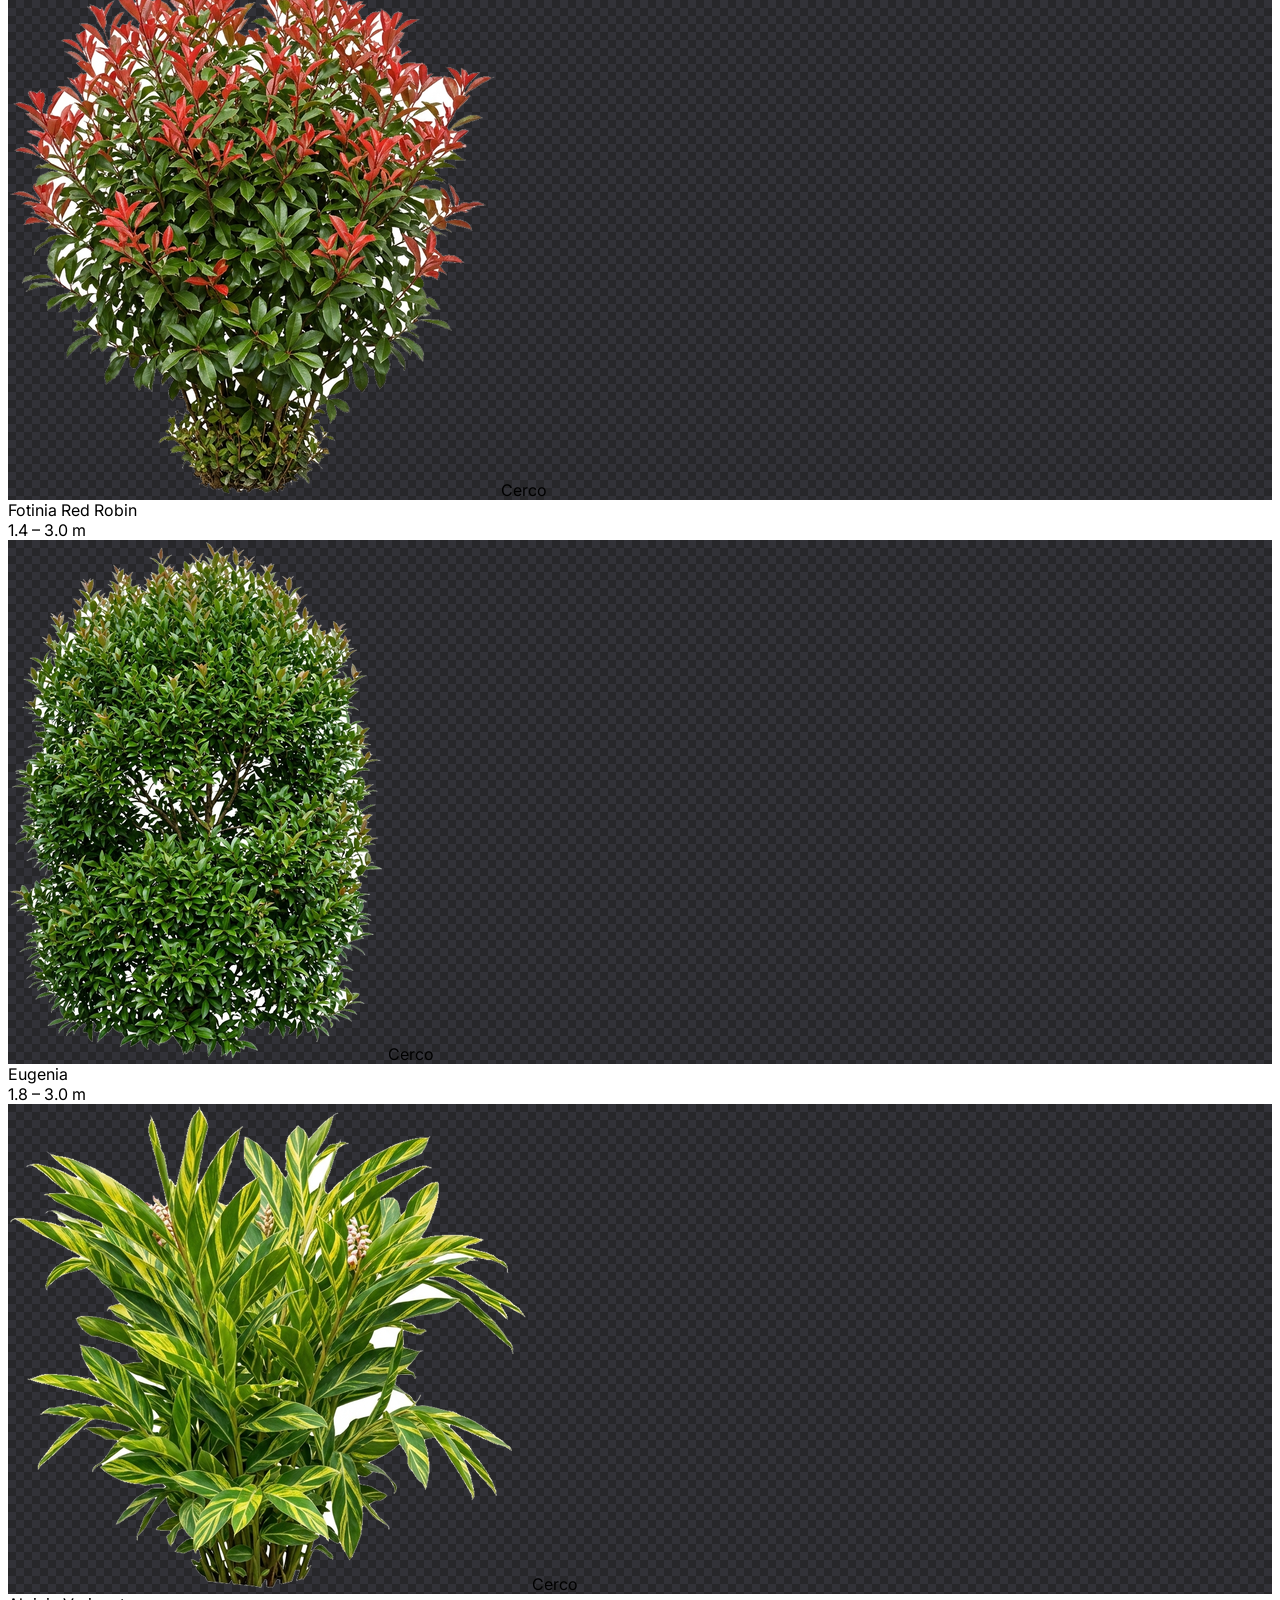
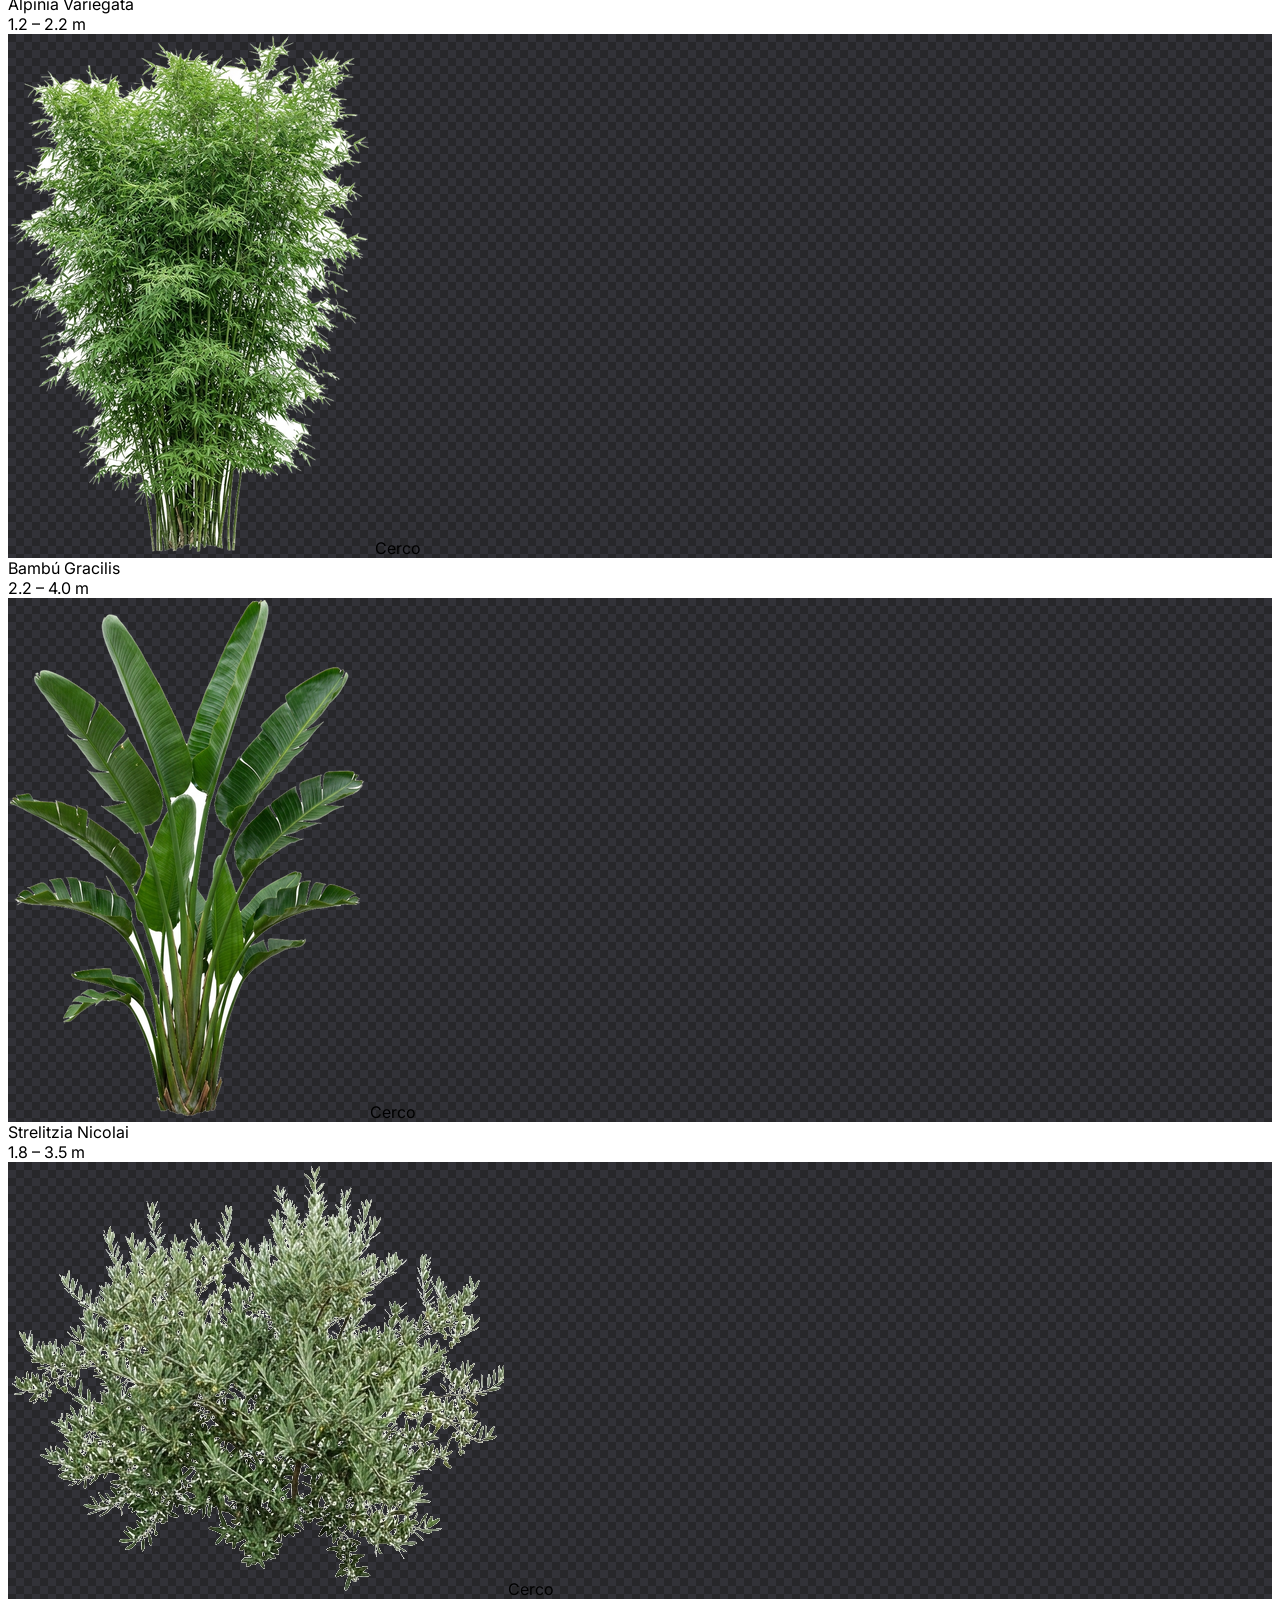
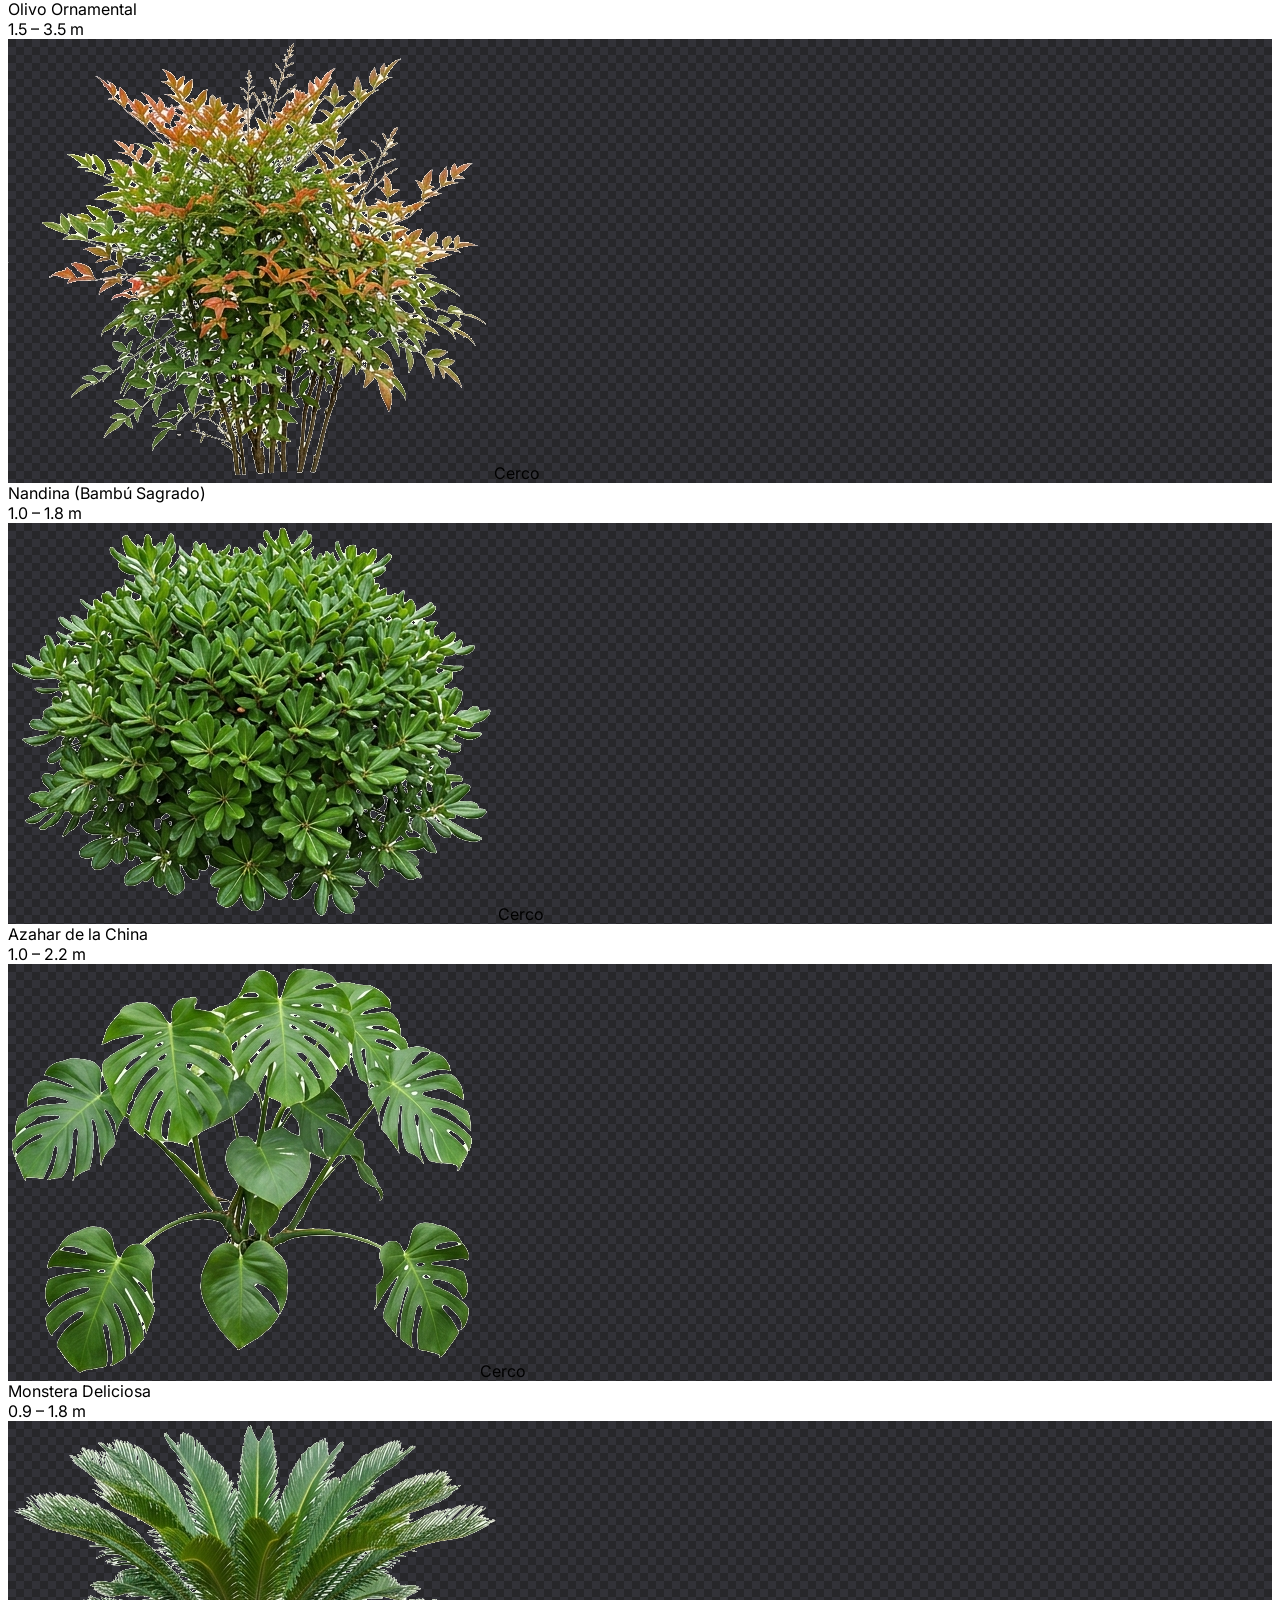
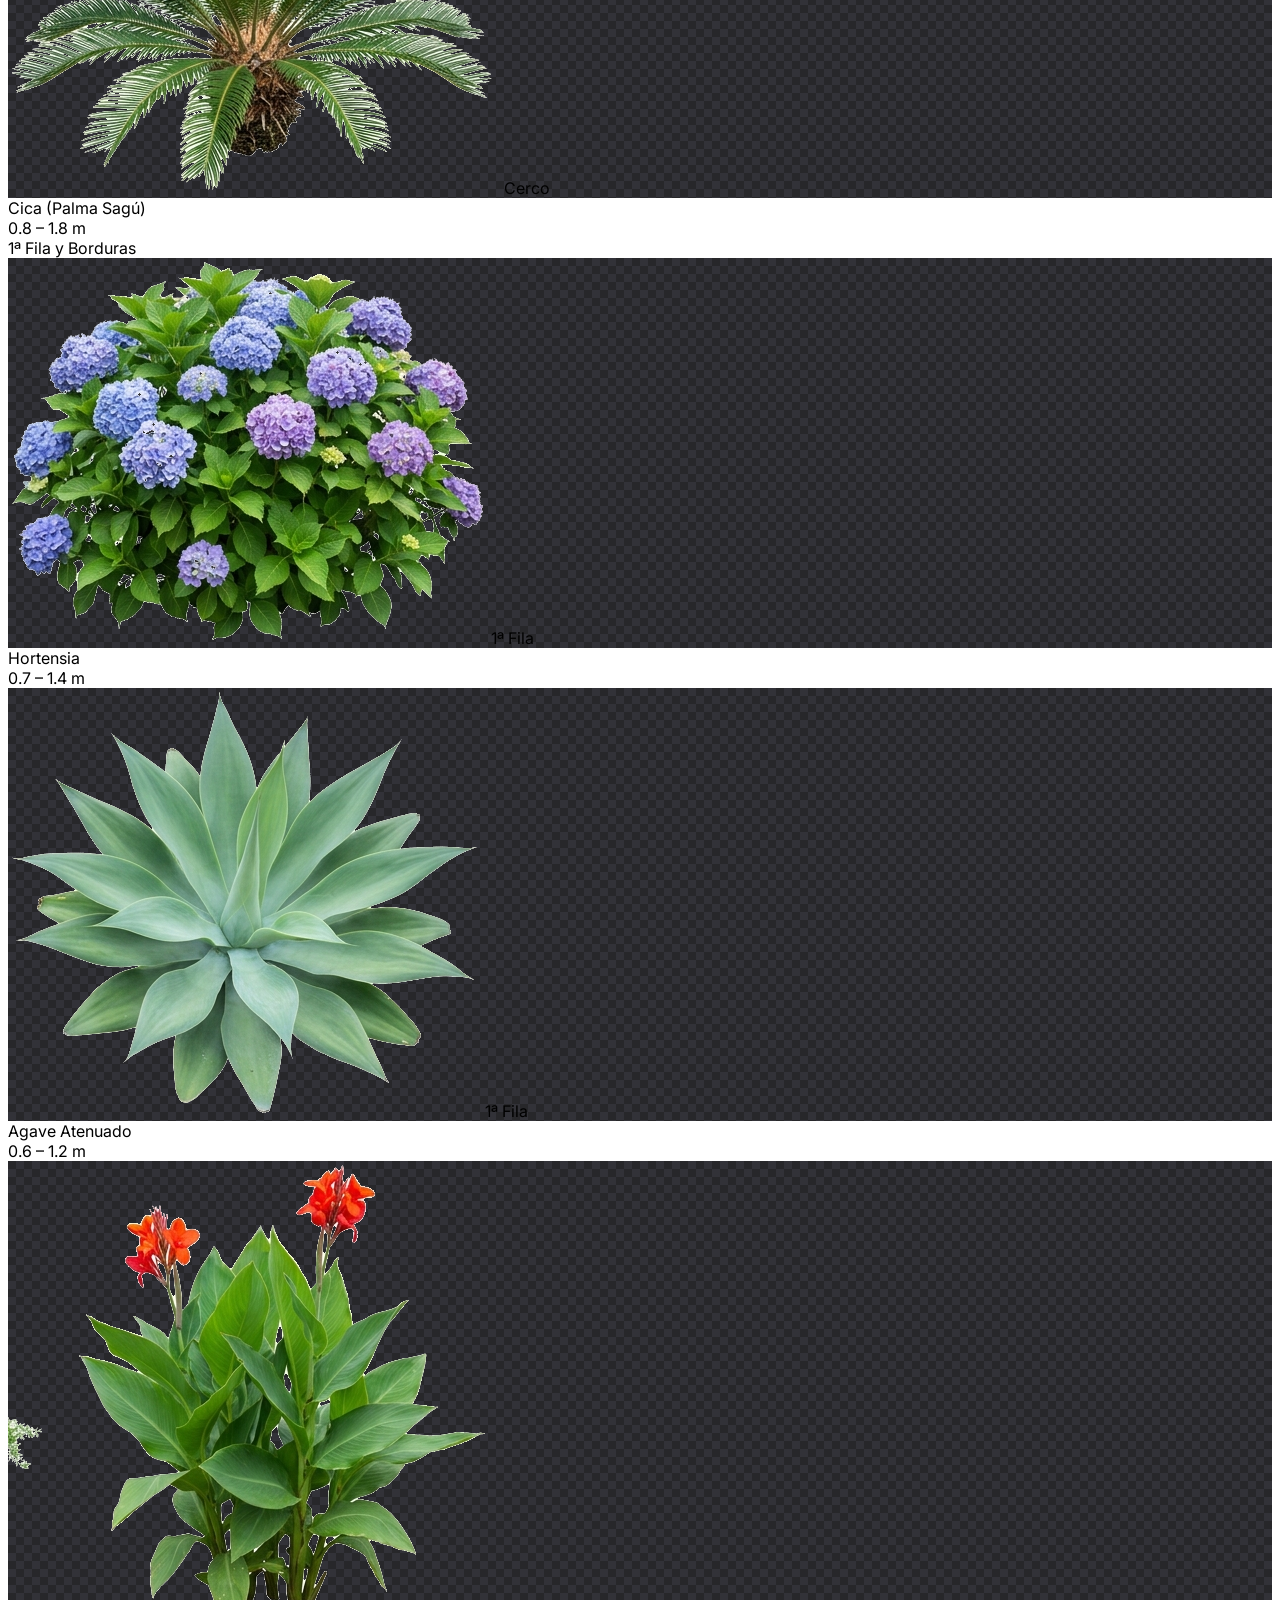
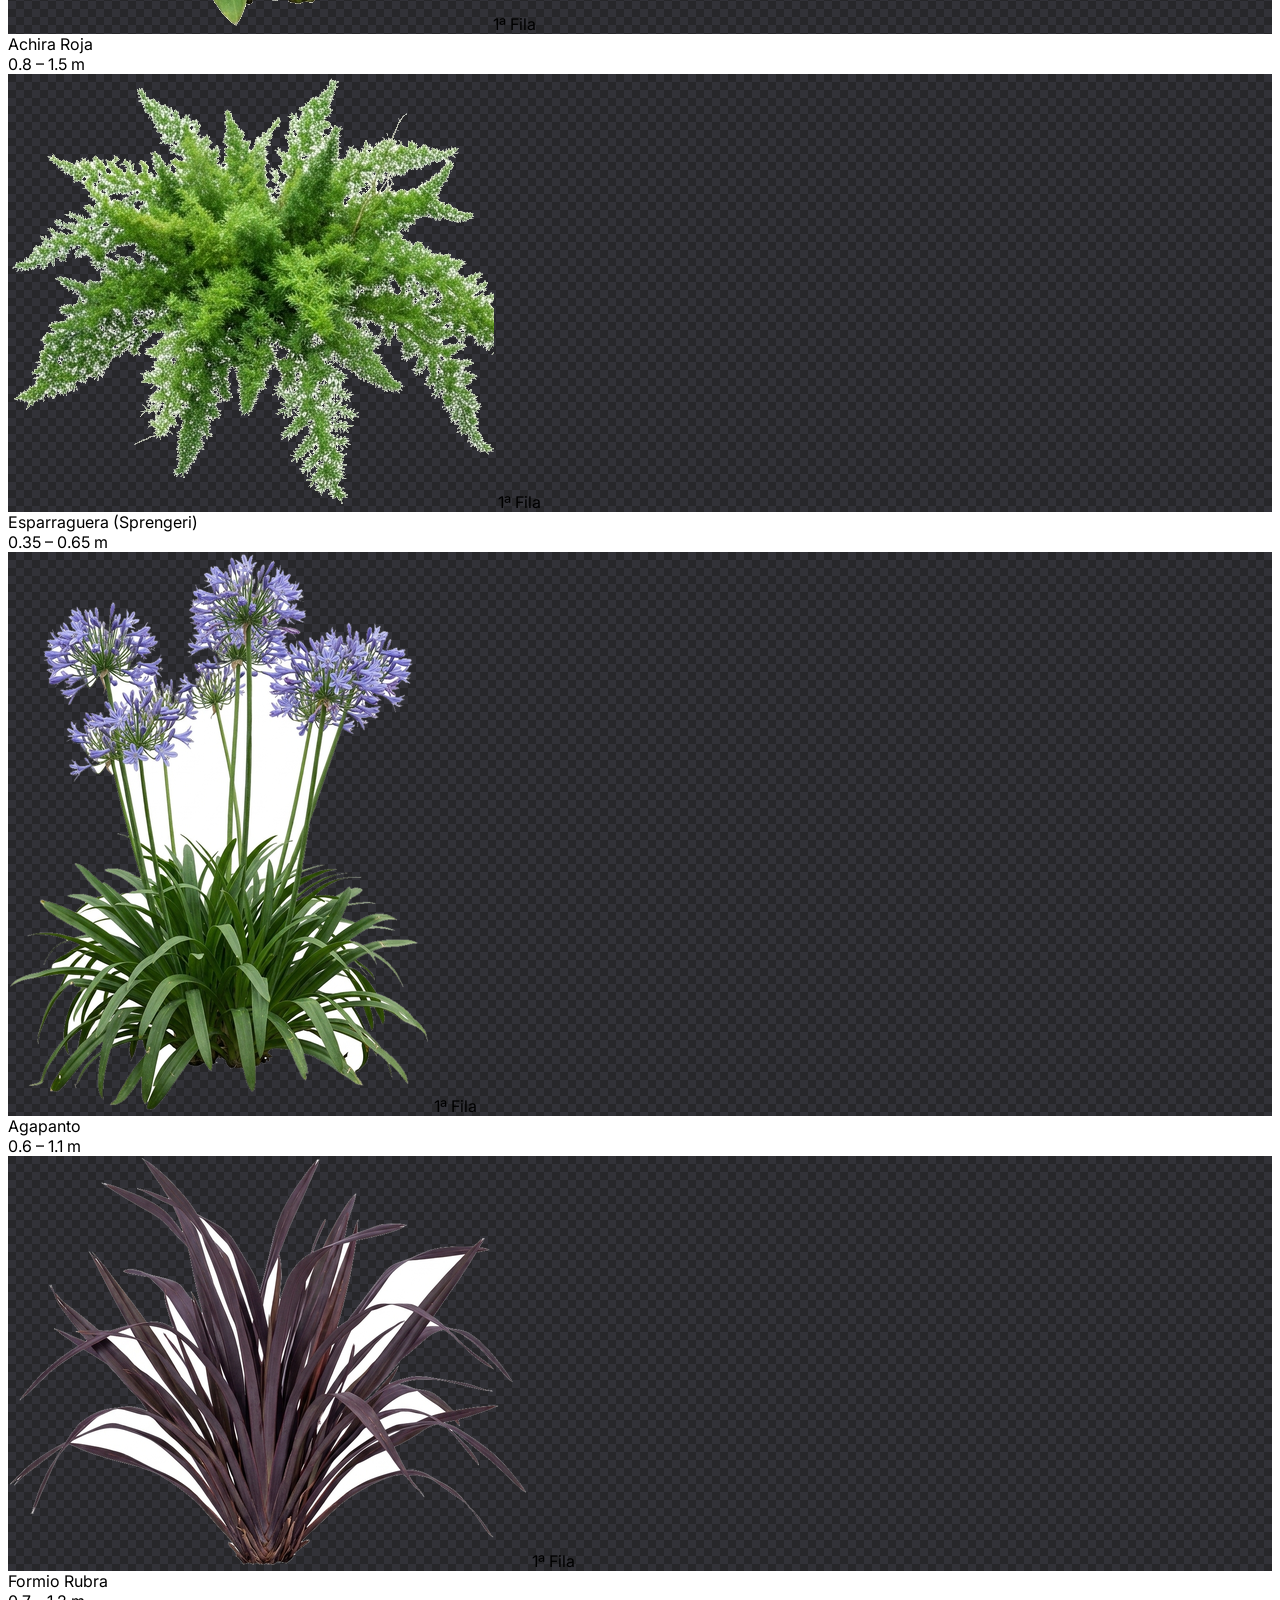
==== commit 65291de1: "Add files via upload" ====
--- a/index.html
+++ b/index.html
@@ -45,6 +45,14 @@
             <span>Cargar nueva planta</span>
           </button>
           <div class="my-1 border-t border-zinc-800"></div>
+          <button id="btnSaveProject" type="button" class="w-full text-left flex items-center gap-2 px-3 py-2 hover:bg-zinc-800 text-emerald-300 font-medium">
+            <span>Guardar proyecto (.json)</span>
+          </button>
+          <label class="cursor-pointer flex items-center gap-2 px-3 py-2 hover:bg-zinc-800 text-zinc-200">
+            <span>Abrir proyecto (.json)</span>
+            <input id="projectLoadInput" type="file" accept=".json,application/json" class="hidden" />
+          </label>
+          <div class="my-1 border-t border-zinc-800"></div>
           <button id="btnResetDemo" type="button" class="w-full text-left flex items-center gap-2 px-3 py-2 hover:bg-zinc-800 text-zinc-300">
             <span>Restaurar escena Demo</span>
           </button>
@@ -58,6 +66,15 @@
       </button>
 
       <!-- Unified fSpy-style 3D Camera Calibration -->
+      <label class="inline-flex items-center gap-1.5 px-2.5 py-1.5 rounded-lg bg-zinc-800 border border-zinc-700 text-xs font-medium text-zinc-200 cursor-pointer hover:bg-zinc-700 transition" title="Si está desactivado, solo seleccionás capas desde la lista derecha">
+        <input id="chkAutoSelect" type="checkbox" checked class="accent-emerald-500" />
+        <span>Auto-select</span>
+      </label>
+
+      <button id="btnForegroundMask" type="button" class="inline-flex items-center gap-1.5 px-2.5 py-1.5 rounded-lg bg-zinc-800 hover:bg-zinc-700 text-xs font-medium text-amber-200 border border-zinc-700 transition" title="Pintar zonas de la foto que quedan por delante de todas las plantas (barandas, columnas)">
+        <span>Primer plano foto</span>
+      </button>
+
       <button id="btnPerspective" type="button" class="inline-flex items-center gap-1.5 px-2.5 py-1.5 rounded-lg bg-violet-600/20 hover:bg-violet-600/30 text-xs font-medium text-violet-200 border border-violet-500/40 transition" title="Calibrar perspectiva 3D con líneas de fuga (estilo fSpy)">
         <svg class="w-3.5 h-3.5 text-violet-400" fill="none" stroke="currentColor" stroke-width="2" viewBox="0 0 24 24"><path stroke-linecap="round" stroke-linejoin="round" d="M4 20L8 4h8l4 16H4zm2.5-8h11M12 4v16"/></svg>
         <span>Perspectiva 3D</span>
@@ -143,9 +160,14 @@
     <main class="flex-1 h-full bg-zinc-950 relative flex flex-col items-center justify-center p-2 sm:p-3 overflow-hidden min-h-[340px]">
 
       <!-- Mode Banners -->
-      <div id="maskBanner" class="hidden mb-1.5 px-3 py-1.5 rounded-full bg-amber-500/15 border border-amber-500/40 text-amber-200 text-xs flex items-center gap-2 z-20 shrink-0">
+      <div id="maskBanner" class="hidden mb-1.5 px-3 py-1.5 rounded-full bg-amber-500/15 border border-amber-500/40 text-amber-200 text-xs flex flex-wrap items-center gap-2 z-20 shrink-0">
         <span class="w-2 h-2 rounded-full bg-amber-400 animate-pulse"></span>
-        <span>Modo Máscara activo: pintá sobre la planta para ocultarla detrás de una maceta o baranda</span>
+        <span id="maskModeTitle" class="font-medium">Máscara:</span>
+        <div class="inline-flex rounded-md overflow-hidden border border-amber-500/40">
+          <button id="btnMaskErase" type="button" class="px-2 py-0.5 text-[11px] font-semibold bg-amber-500 text-zinc-950">Ocultar</button>
+          <button id="btnMaskRestore" type="button" class="px-2 py-0.5 text-[11px] font-medium bg-zinc-900 text-amber-200 hover:bg-zinc-800">Restaurar</button>
+        </div>
+        <button id="btnClearFgMask" type="button" class="hidden px-2 py-0.5 rounded bg-zinc-800 hover:bg-zinc-700 text-[11px] text-zinc-200">Limpiar primer plano</button>
         <button id="btnExitMask" type="button" class="ml-1 px-2 py-0.5 rounded bg-amber-500 text-zinc-950 font-semibold text-[11px] hover:bg-amber-400">Listo</button>
       </div>
 
@@ -206,7 +228,7 @@
         <span>•</span>
         <span>Arrastrar + <kbd class="px-1 py-0.5 rounded bg-zinc-800 text-zinc-300 text-[10px]">Shift</kbd> = solo subir/bajar</span>
         <span>•</span>
-        <span><kbd class="px-1 py-0.5 rounded bg-zinc-800 text-zinc-300 text-[10px]">Ctrl+Z</kbd> = deshacer</span>
+        <span><kbd class="px-1 py-0.5 rounded bg-zinc-800 text-zinc-300 text-[10px]">Shift+Clic</kbd> = multiselección</span>
         <span>•</span>
         <span>Supr = borrar</span>
       </div>
@@ -242,6 +264,12 @@
             <div class="flex items-center justify-between text-[11px]">
               <span class="text-zinc-400">Rango natural</span>
               <span id="valBotanicalRange" class="text-zinc-300">1.4 – 3.0 m</span>
+            </div>
+            <div class="flex items-center justify-between text-[11px]">
+              <span class="text-zinc-400">Variante visual</span>
+              <button id="btnCycleVariant" type="button" class="px-2 py-0.5 rounded bg-zinc-800 hover:bg-zinc-700 border border-zinc-700 text-emerald-300 font-medium transition">
+                <span id="valPlantVariant">Variante 1/4</span> ↻
+              </button>
             </div>
             <div>
               <label class="block text-[11px] text-zinc-400 mb-1">Maceta / Cantero / Tierra</label>
@@ -361,10 +389,6 @@
             <div class="space-y-2 mt-2.5 pt-2 border-t border-zinc-800/70">
               <div class="flex justify-end">
                 <button id="btnResetColor" type="button" class="text-[10px] text-emerald-400 hover:underline">Reset luz</button>
-              </div>
-              <div>
-                <div class="flex justify-between text-[11px] mb-0.5"><span class="text-zinc-400">Inclinación 2D</span><span id="valRotate" class="text-zinc-300">0°</span></div>
-                <input id="ctrlRotate" type="range" min="-25" max="25" value="0" class="w-full h-1.5 bg-zinc-800 rounded-lg cursor-pointer" />
               </div>
               <div>
                 <div class="flex justify-between text-[11px] mb-0.5"><span class="text-zinc-400">Brillo</span><span id="valBright" class="text-zinc-300">100%</span></div>
@@ -424,9 +448,6 @@
             </div>
           </details>
 
-          <button id="btnDeleteLayer" type="button" class="w-full px-3 py-1.5 rounded-lg bg-red-500/10 hover:bg-red-500/20 border border-red-500/30 text-red-300 text-xs font-medium transition">
-            Eliminar capa seleccionada
-          </button>
         </div>
       </div>
 
